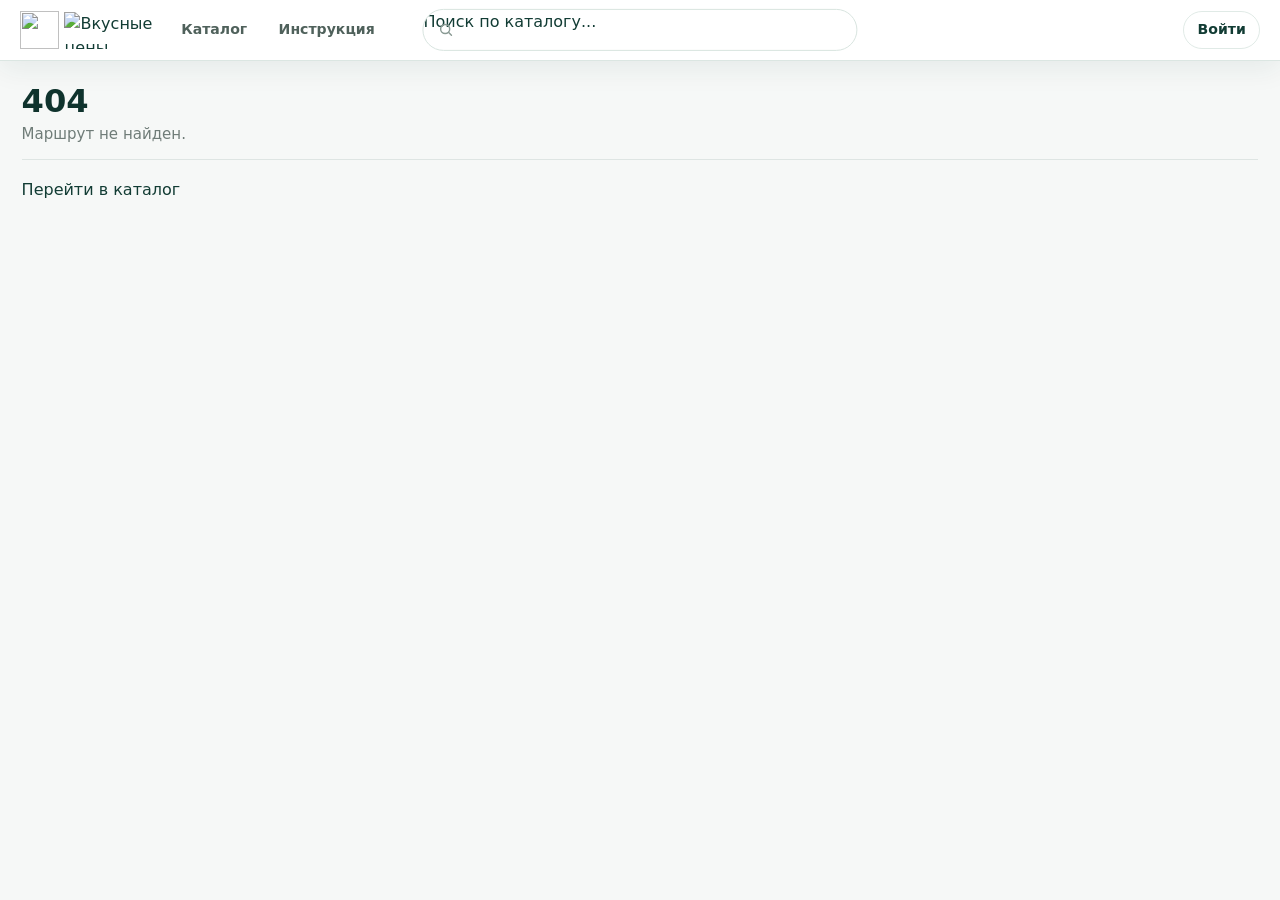
==== webshop/index.html @ fa5ad72b "Serve Vkusnye Ceny as separate webshop" ====
<!doctype html>
<html lang="ru">
  <head>
    <meta charset="UTF-8" />
    <meta
      name="viewport"
      content="width=device-width, initial-scale=1.0, viewport-fit=cover"
    />
    <meta
      name="theme-color"
      content="#FFFFFF"
    />
    <meta
      name="color-scheme"
      content="light"
    />
    <meta
      name="apple-mobile-web-app-capable"
      content="yes"
    />
    <meta
      name="mobile-web-app-capable"
      content="yes"
    />
    <meta
      name="apple-mobile-web-app-status-bar-style"
      content="default"
    />
    <style>
      html[data-route='catalog'],
      html[data-route='catalog'] body,
      html[data-route='catalog'] #root {
        background: #ffffff;
        background-color: #ffffff;
        color-scheme: light;
      }
    </style>
    <script>
      if (window.location.pathname.replace(/\/+$/, '').endsWith('/catalog')) {
        document.documentElement.dataset.route = 'catalog';
        document.documentElement.classList.add('route-catalog');
      }
    </script>
    <link
      href="/webshop/brand/favicon.png"
      rel="icon"
      type="image/png"
    />
    <title>Вкусные цены</title>
    <script type="module" crossorigin src="/webshop/assets/index-c63233ff.js"></script>
    <link rel="modulepreload" crossorigin href="/webshop/assets/vendor-react-abc83e78.js">
    <link rel="modulepreload" crossorigin href="/webshop/assets/vendor-2ecdca4b.js">
    <link rel="modulepreload" crossorigin href="/webshop/assets/vendor-query-b27e98e7.js">
    <link rel="modulepreload" crossorigin href="/webshop/assets/vendor-router-e2eee858.js">
    <link rel="stylesheet" href="/webshop/assets/index-391479b5.css">
  </head>
  <body>
    <script>
      if (window.location.pathname.replace(/\/+$/, '').endsWith('/catalog')) {
        document.body.classList.add('route-catalog');
      }
    </script>
    <div id="root"></div>
    
  </body>
</html>
---- webshop/assets/index-391479b5.css ----
:root{--brand-logo: #08b6aa;--brand-logo-dark: #006f68;--brand-logo-darker: #005c56;--surface-page: #f3f6f3;--surface-card: rgba(255, 255, 255, .96);--surface-soft: #f8faf7;--surface-tint: #edf5f1;--surface-strong: #e7eee9;--line: #d4ded7;--line-strong: #bfcdc5;--text: #24312d;--text-strong: #142520;--text-muted: #63726d;--accent: #275246;--accent-strong: #183a32;--accent-soft: #dcebe5;--accent-warm: #a86c2e;--danger: #a33a32;--success: #24734e;--radius-sm: 8px;--radius-md: 10px;--radius-lg: 14px;--radius-xl: 18px;--radius-pill: 999px;--shadow-soft: 0 18px 42px rgba(26, 45, 39, .08);--shadow-card: 0 10px 26px rgba(26, 45, 39, .07);--shadow-quiet: 0 1px 2px rgba(26, 45, 39, .06);color-scheme:light;color:var(--text);background:var(--surface-page);font-family:IBM Plex Sans,Segoe UI,sans-serif;line-height:1.55}*{box-sizing:border-box}body{background:#e9e7e7;color:var(--text);margin:0;min-height:100vh;overflow-x:hidden;text-rendering:optimizeLegibility}#root{min-height:100vh;max-width:100%;width:100%}a{color:inherit;text-decoration:none}h1,h2,h3{color:var(--text-strong);letter-spacing:0;line-height:1.15}h1{font-size:clamp(1.7rem,1.25rem + 1.2vw,2.35rem)}h2{font-size:clamp(1.25rem,1.05rem + .65vw,1.7rem)}h3{font-size:1.05rem}button{align-items:center;background:var(--accent);border:1px solid transparent;border-radius:var(--radius-md);box-shadow:0 12px 24px #27524629;color:#fff;cursor:pointer;display:inline-flex;font-weight:600;gap:.45rem;justify-content:center;line-height:1.1;min-height:2.85rem;padding:.72rem 1rem;transition:background-color .18s ease,border-color .18s ease,box-shadow .18s ease,opacity .18s ease,transform .18s ease}button:not(:disabled):hover{box-shadow:0 16px 34px #27524633;transform:translateY(-1px)}button:not(:disabled):active{box-shadow:0 9px 18px #27524629;transform:translateY(0)}.category-chip,.cart-quantity-control__buttons button,.cart-quantity-control__remove,.cart-drawer__close,.catalog-toast__action{box-shadow:none}.category-chip:not(:disabled):hover,.cart-quantity-control__buttons button:not(:disabled):hover,.cart-quantity-control__remove:not(:disabled):hover,.cart-drawer__close:not(:disabled):hover,.catalog-toast__action:not(:disabled):hover{box-shadow:none;transform:none}button:disabled,input:disabled,select:disabled,textarea:disabled{cursor:not-allowed}::selection{background:rgba(168,108,46,.24)}.app-shell{min-height:100vh;min-width:0;overflow-x:clip}.app-shell__header{--app-shell-header-inline-padding: 1.15rem;-webkit-backdrop-filter:blur(16px);backdrop-filter:blur(16px);background:rgba(255,255,255,.96);border-bottom:1px solid var(--line);box-shadow:0 8px 24px #182a2514;padding:.62rem var(--app-shell-header-inline-padding);position:sticky;top:0;z-index:20}.app-shell__header-inner{align-items:center;display:grid;gap:.85rem;grid-template-columns:max-content max-content minmax(14rem,1fr) max-content;margin:0;max-width:none;min-height:2.95rem;min-width:0;position:relative;width:100%}.app-shell__brand{align-items:center;color:inherit;cursor:pointer;display:inline-flex;gap:.36rem;grid-column:1;height:100%;justify-self:start;min-width:0;position:relative;text-decoration:none;z-index:5}.app-shell__brand:hover{color:inherit}.app-shell__brand:focus-visible{border-radius:var(--radius-md);outline:3px solid rgba(8,182,170,.25);outline-offset:.18rem}.app-shell__logo{display:block;flex:0 0 auto;height:2.62rem;object-fit:contain;width:2.62rem}.app-shell__wordmark{display:block;flex:0 1 auto;height:clamp(2.1rem,1.62rem + .8vw,2.55rem);max-width:min(15rem,36vw);object-fit:contain;object-position:left center;width:auto}.app-shell__wordmark--dark{display:none}.app-shell__subtitle{color:#62716c;display:none;font-size:.72rem;font-weight:750;line-height:1;white-space:nowrap}.app-shell--login .app-shell__subtitle{display:block}.app-shell--login .app-shell__header{background:rgba(252,254,252,.96);box-shadow:0 6px 18px #182a250f}.app-shell--login .app-shell__content{padding:0}.app-shell--login .app-shell__session{background:transparent;border:0;padding:0}.app-shell__meta,.app-shell__nav,.app-shell__session,.page-scaffold__actions,.stack{display:flex;flex-wrap:wrap;gap:.75rem}.app-shell__content{margin:0 auto;max-width:none;min-width:0;padding:.85rem;width:100%}button{min-height:2.42rem;padding:.52rem .78rem}button:not(:disabled):hover{box-shadow:0 8px 18px #27524621;transform:none}input:not([type=checkbox]):not([type=radio]):not([type=file]):not([type=range]),select,textarea{border-radius:var(--radius-sm);padding:.56rem .72rem}.page-scaffold{gap:.65rem}.page-scaffold__header{align-items:center;gap:.45rem .75rem;padding-bottom:.48rem}.page-scaffold__header>div,.instruction-section__header{gap:.12rem}.page-scaffold__header p{font-size:.88rem;line-height:1.35;max-width:62ch}.page-scaffold__body,.admin-grid,.admin-detail-grid,.instruction-page,.instruction-page--operational,.instruction-grid,.instruction-section{gap:.58rem}.state-block,.admin-inline-alert,.order-inline-notice{border-radius:var(--radius-md);gap:.26rem;padding:.48rem .58rem}.admin-modal-backdrop{padding:.78rem}.admin-modal{width:min(1040px,100%)}.admin-modal--client{width:min(1080px,100%)}.admin-panel,.admin-detail-card,.admin-placeholder-card,.admin-subcard,.admin-item-preview__card,.instruction-hero,.instruction-card,.instruction-note,.cart-import-panel,.cart-import-panel__template-meta,.cart-import-report{border-radius:var(--radius-lg);gap:.46rem;padding:.58rem .64rem}.admin-panel,.admin-card,.admin-detail-card,.admin-subcard,.admin-placeholder-card,.admin-item-preview__card,.cart-line-item,.cart-import-panel{box-shadow:0 6px 18px #1a2d270b}.admin-panel__header,.admin-card__header,.admin-card__footer,.order-excel-panel__header,.order-excel-panel__actions,.cart-import-panel__header{align-items:center;gap:.36rem .58rem}.admin-panel__header{padding-bottom:.38rem}.admin-card__footer{padding-top:.38rem}.admin-panel__header>div,.admin-card__header>div{gap:.08rem}.admin-panel__header strong,.admin-card__header strong,.admin-detail-card>strong,.admin-subcard>strong,.admin-placeholder-card>strong,.cart-import-panel__header strong,.instruction-card strong,.instruction-note strong{font-size:.9rem}.admin-panel__header p,.admin-muted,.admin-card__header p,.admin-placeholder-card p,.cart-import-panel__header p,.instruction-hero p,.instruction-card p,.instruction-note p{font-size:.84rem;line-height:1.32}.admin-list,.admin-item-preview,.orders-list,.order-items__list,.cart-import-report__entries{gap:.42rem}.admin-card{border-radius:12px;gap:.42rem;padding:.52rem .58rem}.admin-card__meta,.admin-chip-list,.admin-file-picker__meta,.admin-action-row,.instruction-editor__actions,.cart-import-panel__actions,.cart-import-panel__selected-file-row{gap:.3rem .42rem}.admin-card__meta>span:not(.admin-chip):not(.admin-status-badge):not(.client-card__fact),.admin-file-picker__meta>span:not(.admin-chip):not(.admin-status-badge),.admin-chip,.admin-status-badge,.cart-import-report__summary span,.cart-import-report__reasons span{border-radius:10px;font-size:.74rem;padding:.13rem .38rem}.admin-panel__subsection{gap:.42rem;padding-top:.46rem}.client-pricing-editor,.client-pricing-editor__note,.admin-file-picker,.admin-exchange-rate-form,.admin-activation-box,.admin-confirm-box{border-radius:var(--radius-md);gap:.42rem;padding:.54rem}.admin-exchange-rate-form{align-items:end;display:grid;grid-template-columns:minmax(180px,260px) auto}.admin-settings-row{align-items:stretch;display:grid;gap:.55rem;grid-template-columns:max-content max-content;max-width:100%;width:max-content}.admin-panel--compact-setting{align-content:start;display:grid;gap:.48rem;grid-template-rows:auto 1fr;min-height:6.15rem;padding:.62rem .72rem}.admin-panel--exchange-rate{width:min(100%,21.6rem)}.admin-panel--stock-visibility{justify-self:start;width:max-content}.admin-compact-setting__title{color:#142740;font-size:.96rem;font-weight:800;line-height:1.2}.admin-exchange-rate-form--compact{align-items:center;align-self:center;display:grid;grid-template-columns:repeat(2,minmax(0,1fr));padding:0;width:100%}.admin-exchange-rate-form--compact button{padding-inline:.64rem;width:100%}.admin-exchange-rate-form--compact input{grid-column:1 / -1;height:2.42rem;min-height:2.42rem;padding-block:.42rem}.admin-panel--catalog-versions{gap:.52rem}.catalog-version-list{background:#ffffff;border:1px solid rgba(191,205,197,.82);border-radius:10px;box-shadow:0 8px 24px #192b260f;display:grid;gap:0;max-width:100%;overflow:hidden;width:100%}.catalog-version-row{align-items:center;background:#ffffff;border:0;border-bottom:1px solid rgba(191,205,197,.58);border-radius:0;box-shadow:none;color:var(--text);display:grid;gap:.58rem;grid-template-columns:minmax(0,1fr) minmax(0,1fr);justify-content:stretch;min-height:2.9rem;padding:.34rem .72rem;text-align:left;transition:background-color .14s ease,box-shadow .14s ease;width:100%}.catalog-version-list>.catalog-version-row:last-child{border-bottom:0}.catalog-version-row:hover,.catalog-version-row:focus-visible{background:linear-gradient(90deg,rgba(8,182,170,.12),rgba(8,182,170,.035)),#ffffff;color:var(--text);box-shadow:inset 4px 0 0 var(--brand-logo-dark),inset 0 1px #087e7738,inset 0 -1px #087e7733;transform:none}.catalog-version-row--selected{background:linear-gradient(90deg,rgba(8,182,170,.12),rgba(8,182,170,.04)),#ffffff;box-shadow:inset 4px 0 0 var(--success);color:var(--text)}.catalog-version-row--selected:hover,.catalog-version-row--selected:focus-visible{box-shadow:inset 4px 0 0 var(--success),inset 0 1px #24734e3d,inset 0 -1px #24734e38}.catalog-version-row:disabled{cursor:default;opacity:.72}.catalog-version-row__cell{display:grid;gap:.08rem;min-width:0}.catalog-version-row__label{color:var(--muted);font-size:.72rem;font-weight:800;letter-spacing:.02em;line-height:1.1;text-transform:uppercase}.catalog-version-row__value{color:var(--text);font-size:.98rem;font-weight:800;line-height:1.18;min-width:0;overflow:hidden;text-overflow:ellipsis;white-space:nowrap}.admin-exchange-rate-form--compact button:last-child{background:#eef3fb;border-color:#d7e2f0;box-shadow:none;color:#173c6b}.admin-exchange-rate-form__field{display:grid;gap:.18rem}.admin-exchange-rate-form__field span{color:var(--muted);font-size:.74rem;font-weight:800;letter-spacing:.04em;text-transform:uppercase}.client-profile-grid{gap:.34rem;grid-template-columns:repeat(auto-fit,minmax(170px,1fr))}.client-card__fact{border-radius:9px;gap:.04rem;min-height:2.35rem;padding:.38rem .48rem}.client-card__fact-value{font-size:.88rem;line-height:1.24}.client-summary-card__topline{gap:.34rem;min-height:2.36rem;padding:.34rem .46rem}.admin-file-picker__input,.admin-select{border-radius:var(--radius-sm);min-height:2.22rem;padding:.44rem .58rem}.admin-json-block,.instruction-editor__textarea{border-radius:var(--radius-md);padding:.58rem}.admin-detail-card>.stack,.admin-subcard>.stack,.admin-placeholder-card>.stack{gap:.26rem}.admin-detail-card>.stack p,.admin-subcard>.stack p,.admin-placeholder-card>.stack p{border-radius:9px;font-size:.84rem;padding:.3rem .42rem}.order-items--admin .order-items__header{border-radius:var(--radius-md);padding:.5rem .62rem}.catalog-layout,.catalog-main,.product-grid-wrapper,.product-grid{gap:.42rem}.category-filters{padding:.32rem .54rem}.category-filters__body{gap:.34rem}.category-chip{min-height:1.95rem;padding:.24rem .58rem}.cart-drawer{gap:.36rem;padding:.48rem .58rem}.cart-drawer__header{padding-bottom:.34rem}.cart-drawer__body{align-content:start;gap:.36rem;grid-auto-rows:max-content}.cart-drawer__meta{gap:.22rem}.cart-drawer__meta span{border-radius:9px;font-size:.76rem;padding:.12rem .36rem}.cart-drawer__items{gap:.34rem}.cart-line-item{border-radius:12px;gap:.38rem;padding:.34rem .42rem}.cart-line-item__main h3{font-size:.86rem}.cart-line-item__topline,.cart-line-item__attributes,.cart-line-item__pricing{font-size:.78rem}.cart-drawer__footer{align-items:center;gap:.36rem .62rem;padding-top:.42rem}.cart-drawer__footer-actions{gap:.34rem;grid-template-columns:repeat(2,minmax(0,1fr));min-width:min(100%,28rem)}.cart-drawer__clear-button,.cart-drawer__checkout>button,.cart-drawer__clear-confirm-button,.cart-drawer__checkout-confirm-button{min-height:2.34rem}@media (max-width: 760px){.cart-drawer__footer-actions{grid-template-columns:minmax(0,1fr)}.admin-import-quickbar,.admin-import-quickbar__actions{align-items:stretch;width:100%}.admin-import-quickbar__actions button,.admin-import-quickbar__date{width:100%}.admin-import-quickbar__date{justify-items:start}.admin-panel,.admin-detail-card,.admin-placeholder-card,.admin-subcard,.admin-item-preview__card,.cart-import-panel{padding:.52rem}}.app-shell__nav{align-items:center;align-self:center;flex:0 0 auto;flex-wrap:nowrap;grid-column:2;justify-content:flex-start;justify-self:start;min-width:max-content;overflow:visible;padding-bottom:0;width:max-content}.app-shell__session{align-items:center;align-self:center;background:transparent;border:0;border-radius:0;flex-wrap:nowrap;gap:.42rem;grid-column:4;justify-content:flex-end;justify-self:end;max-width:100%;padding:0;width:fit-content}.app-shell__login{align-items:center;background:rgba(255,255,255,.84);border:1px solid var(--line);border-radius:var(--radius-md);color:var(--brand-logo);display:inline-flex;font-size:.86rem;font-weight:800;justify-content:center;min-height:2rem;padding:.34rem .72rem;text-transform:none}.app-shell__session>button,.app-shell__session .nav-link{flex-shrink:0}.app-shell__session .nav-link{background:rgba(255,255,255,.84);border-color:var(--line)}.app-shell__session>button{background:var(--surface-tint);border-color:var(--line);box-shadow:none;color:var(--accent-strong);min-height:2rem;padding:.38rem .68rem}.app-shell__catalog-search-slot{grid-column:1 / -1;left:calc(50vw - var(--app-shell-header-inline-padding, 0px));pointer-events:none;position:absolute;top:50%;transform:translate(-50%,-50%);width:clamp(23rem,34vw,33rem);z-index:2}.app-shell__catalog-search-slot:empty{display:none}.app-shell__catalog-search-slot .catalog-toolbar__search{grid-column:auto;left:auto;pointer-events:auto;position:static;top:auto;transform:none;width:100%;z-index:auto}.app-shell__session>button svg{fill:none;height:1.15rem;stroke:currentColor;stroke-linecap:round;stroke-linejoin:round;stroke-width:2;width:1.15rem}.app-shell__session>button:not(:disabled):hover{background:#ffffff;border-color:var(--line-strong);box-shadow:var(--shadow-card)}.app-shell__session>button:not(:disabled):active{background:var(--surface-strong)}.theme-toggle{align-items:center;background:#1f2529!important;border:1px solid rgba(20,37,32,.18)!important;border-radius:var(--radius-pill)!important;box-shadow:inset 0 1px 4px #0003,0 6px 16px #182a251f!important;color:#fff!important;display:inline-grid!important;gap:.34rem!important;grid-template-columns:1.2rem auto!important;min-height:2rem!important;padding:.25rem .62rem!important}.theme-toggle svg{height:1rem!important;width:1rem!important}.theme-toggle span{font-size:.76rem;font-weight:800;line-height:1}.theme-toggle--dark{background:linear-gradient(135deg,#211d34,#433176)!important;border-color:#8364da6b!important}.theme-toggle:not(:disabled):hover{box-shadow:inset 0 1px 5px #00000038,0 8px 20px #182a2529!important}.nav-link{background:transparent;border:1px solid transparent;border-radius:var(--radius-md);color:#4d5e58;font-size:.88rem;font-weight:700;min-height:2rem;padding:.34rem .72rem;transition:background-color .18s ease,box-shadow .18s ease,border-color .18s ease,color .18s ease;white-space:nowrap}.nav-link:hover{background:rgba(255,255,255,.72);border-color:#bfcdc5c7;color:var(--accent-strong)}.nav-link:active{background:var(--surface-strong)}.nav-link--active{background:#ffffff;border-color:#bfcdc5e6;box-shadow:0 1px 5px #2236301f;color:var(--accent-strong)}.app-shell__session .nav-link--active{background:#ffffff;border-color:#bfcdc5e6;box-shadow:0 1px 5px #2236301f}.admin-nav-menu{flex:0 0 auto;position:relative}.admin-nav-menu__trigger{align-items:center;background:transparent;border:1px solid transparent;border-radius:var(--radius-md);box-shadow:none;color:#4d5e58;cursor:pointer;display:inline-flex;font-size:.88rem;font-weight:700;justify-content:center;list-style:none;min-height:2rem;padding:.34rem .72rem;transition:background-color .18s ease,border-color .18s ease,color .18s ease;white-space:nowrap}.admin-nav-menu__trigger:after{content:"⌄";display:inline-block;font-size:.8em;margin-left:.35rem;transform:translateY(-.03rem)}.admin-nav-menu--open .admin-nav-menu__trigger,.admin-nav-menu:has(.nav-link--active) .admin-nav-menu__trigger,.admin-nav-menu__trigger:not(:disabled):hover{background:#ffffff;border-color:#bfcdc5e6;box-shadow:0 1px 5px #2236301f;color:var(--accent-strong);transform:none}.admin-nav-menu--open .admin-nav-menu__trigger:after{transform:rotate(180deg) translateY(.04rem)}.admin-nav-menu__list{background:rgba(255,255,255,.98);border:1px solid var(--line);border-radius:var(--radius-lg);box-shadow:0 18px 38px #182a2524;display:grid;gap:.28rem;min-width:14.5rem;padding:.45rem;position:absolute;left:50%;right:auto;top:calc(100% + .45rem);transform:translate(-50%);z-index:35}.admin-nav-menu__list .nav-link{border-radius:var(--radius-md);justify-content:flex-start;padding:.42rem .58rem}.page-scaffold{background:transparent;border:0;border-radius:0;box-shadow:none;display:grid;gap:1rem;padding:0}.page-scaffold__header{align-items:start;border-bottom:1px solid rgba(191,205,197,.72);display:flex;flex-wrap:wrap;gap:.75rem 1rem;justify-content:space-between;padding-bottom:.75rem}.page-scaffold__header>div{display:grid;gap:.25rem}.page-scaffold__header h1{margin:0}.page-scaffold__header p{color:var(--text-muted);font-size:.94rem;line-height:1.45;margin:0;max-width:70ch}.page-scaffold__body,.stack{flex-direction:column}.page-scaffold__body{display:grid;gap:.85rem}.state-block{background:linear-gradient(180deg,rgba(255,255,255,.94),rgba(248,250,247,.96));border:1px dashed var(--line-strong);border-radius:var(--radius-lg);display:grid;gap:.45rem;padding:.78rem .85rem}.route-loading-state{color:var(--text-muted);font-weight:800;padding:1.2rem}.state-block strong{color:var(--text-strong);font-size:1rem}.state-block p,.stack p{margin:0}.state-block__action{padding-top:.1rem}.error-text{color:#b42318;margin:0}.login-page{isolation:isolate;align-items:center;background:#eef3f0;color:#111816;display:grid;gap:clamp(1.25rem,3.4vw,3.25rem);grid-template-areas:"info card" "contact card";grid-template-columns:minmax(18rem,1fr) minmax(20rem,27rem);grid-template-rows:minmax(0,auto) auto;min-height:calc(100vh - var(--app-header-sticky-offset, 4.25rem) - 1.7rem);overflow:hidden;padding:clamp(1.45rem,5vw,4.6rem) clamp(1rem,5vw,5.25rem);position:relative}.login-page:before,.login-page:after{bottom:0;content:"";pointer-events:none;position:absolute;right:0;top:0;width:min(42vw,42rem);z-index:-2}.login-page:before{background:url(/webshop/brand/login-background.jpg) left center / 118% auto no-repeat;filter:saturate(.72)}.login-page:after{background:rgba(245,249,246,.8);border-left:1px solid rgba(191,205,197,.58);z-index:-1}.login-page__info{grid-area:info;display:grid;gap:.95rem;justify-items:start;max-width:min(100%,40rem)}.login-page__eyebrow{color:var(--brand-logo-darker);font-size:.82rem;font-weight:800;letter-spacing:.04em;margin:0 0 0 .42rem;text-transform:uppercase}.login-page__info h1{color:#111816;font-size:clamp(2.25rem,4.8vw,4.4rem);font-weight:850;letter-spacing:0;line-height:1.02;margin:0;max-width:100%;overflow-wrap:break-word;text-wrap:balance}.login-page__info h1 span{color:var(--brand-logo-dark)}.login-page__lead{color:#53625d;font-size:clamp(.98rem,1.3vw,1.12rem);line-height:1.62;margin:0;max-width:37rem}.login-page__badges{display:grid;gap:.45rem;justify-items:start;margin-top:.15rem}.login-page__badges span{background:rgba(255,255,255,.76);border:1px solid rgba(191,205,197,.86);border-radius:10px;color:#30433d;font-size:.82rem;font-weight:750;padding:.36rem .58rem}.login-page__contact{grid-area:contact;align-items:center;justify-self:start;background:rgba(255,255,255,.86);border:1px solid rgba(191,205,197,.92);border-radius:12px;box-shadow:0 14px 32px #182a2513;color:var(--text-strong);display:flex;flex-wrap:wrap;gap:.7rem 1.05rem;justify-content:flex-start;max-width:max-content;padding:.78rem .86rem}.login-page__contact>div{display:grid;gap:.18rem}.login-page__contact strong{color:#53625d;font-size:.82rem;font-weight:750}.login-page__phone{color:var(--text-strong);font-size:1rem;font-weight:800;letter-spacing:0;text-decoration:none}.login-page__phone:hover{color:var(--text-strong)}.login-page__telegram{align-items:center;background:var(--brand-logo-dark);border:1px solid var(--brand-logo-dark);border-radius:10px;color:#fff;display:inline-flex;font-size:.86rem;font-weight:800;justify-content:center;min-height:2.34rem;padding:.44rem .72rem;text-decoration:none}.login-page__telegram:hover{background:var(--brand-logo-darker);border-color:var(--brand-logo-darker);color:#fff}.login-page__card{grid-area:card;align-self:center;background:rgba(255,255,255,.97);border:1px solid rgba(191,205,197,.95);border-radius:14px;box-shadow:0 22px 48px #182a2521;display:grid;overflow:hidden;width:min(100%,27rem)}.login-page__card-header{align-items:center;border-bottom:1px solid rgba(191,205,197,.72);display:flex;gap:.58rem;padding:1.02rem 1.18rem}.login-page__lock-icon{align-items:center;background:#e8f5f1;border:1px solid rgba(191,205,197,.95);border-radius:10px;color:var(--brand-logo-dark);display:inline-flex;flex:0 0 auto;height:2.18rem;justify-content:center;width:2.18rem}.login-page__lock-icon svg{fill:none;height:1rem;stroke:currentColor;stroke-linecap:round;stroke-linejoin:round;stroke-width:2;width:1rem}.login-page__card-header p,.login-page__card-header h2{margin:0}.login-page__card-header p{color:var(--text-muted);font-size:.78rem;font-weight:600;line-height:1.16}.login-page__card-header h2{color:var(--text-strong);font-size:1.24rem;line-height:1;margin-bottom:.18rem}.login-page__form{display:grid;gap:.86rem;padding:1.24rem}.login-page__field{display:grid;gap:.35rem}.login-page__field span{color:var(--text-strong);font-size:.88rem;font-weight:750}.login-page__field input{border-radius:10px;min-height:3rem}.login-page__submit{background:var(--brand-logo-dark);border-color:var(--brand-logo-dark);box-shadow:none;color:#fff;font-weight:850;min-height:3rem;margin-top:.2rem;width:100%}.login-page__submit:not(:disabled):hover{background:var(--brand-logo-darker);border-color:var(--brand-logo-darker)}.login-page__form-note{color:#687773;font-size:.82rem;line-height:1.45;margin:.1rem 0 0}input:not([type=checkbox]):not([type=radio]):not([type=file]):not([type=range]),select,textarea{background:white;border:1px solid var(--line-strong);border-radius:var(--radius-md);color:var(--text-strong);padding:.78rem .95rem;transition:border-color .18s ease,box-shadow .18s ease,background-color .18s ease}input:not([type=checkbox]):not([type=radio]):not([type=file]):not([type=range]):disabled,select:disabled,textarea:disabled{background:#eef2ee;border-color:#d8e0da;color:#7a8782}textarea{min-height:8rem;resize:vertical}a:focus-visible,button:focus-visible,input:focus-visible,select:focus-visible,textarea:focus-visible{outline:3px solid rgba(168,108,46,.44);outline-offset:3px}button:disabled{box-shadow:none;cursor:not-allowed;filter:saturate(.75);opacity:.58}input:not([type=checkbox]):not([type=radio]):not([type=file]):not([type=range]):hover,select:hover,textarea:hover{border-color:#aebeb5}input:not([type=checkbox]):not([type=radio]):not([type=file]):not([type=range]):focus-visible,select:focus-visible,textarea:focus-visible{border-color:var(--accent-warm);box-shadow:0 0 0 3px #a86c2e29}.catalog-page{gap:.35rem;min-width:0}.catalog-control-panel{align-items:center;-webkit-backdrop-filter:blur(16px);backdrop-filter:blur(16px);background:linear-gradient(135deg,rgba(255,255,255,.96),rgba(247,251,248,.94)),linear-gradient(90deg,rgba(39,82,70,.06),rgba(168,108,46,.05));border:1px solid rgba(191,205,197,.9);border-radius:0 0 var(--radius-lg) var(--radius-lg);box-shadow:0 14px 34px #1f373021;display:grid;gap:.22rem .5rem;grid-template-columns:minmax(0,1fr);margin-top:0;max-width:100%;min-width:0;padding:.28rem .56rem;position:sticky;top:var(--app-header-sticky-offset, 4.25rem);z-index:19}.delivery-banner{align-items:center;background:transparent;border:0;border-radius:0;box-shadow:none;display:flex;flex:0 1 auto;gap:.4rem;justify-content:flex-start;margin-left:auto;min-width:0;max-width:min(100%,34rem);overflow:hidden;padding:0}.delivery-banner__eyebrow{align-items:center;color:var(--accent-strong);display:inline-flex;flex:0 0 auto;font-size:clamp(.92rem,.86rem + .16vw,1.02rem);font-weight:800;letter-spacing:.02em;line-height:1.1;margin:0}.delivery-banner__date{color:var(--brand-logo);font-size:clamp(.92rem,.86rem + .16vw,1.02rem);font-weight:800;line-height:1.1;min-width:0;overflow:hidden;text-overflow:ellipsis;white-space:nowrap}.delivery-banner__meta{color:var(--text-muted);display:flex;flex-wrap:wrap;gap:.3rem;grid-area:meta;justify-content:flex-end;margin:0}.delivery-banner__meta span{background:rgba(255,255,255,.7);border:1px solid rgba(165,179,199,.4);border-radius:var(--radius-md);padding:.18rem .48rem;white-space:nowrap}.catalog-toolbar{align-items:center;background:transparent;border:0;border-radius:0;box-shadow:none;display:grid;gap:.2rem .5rem;grid-template-columns:minmax(0,1fr) auto minmax(0,1fr);max-width:100%;min-width:0;padding:0}.catalog-toolbar__search{align-items:center;display:grid;gap:.42rem;grid-column:1 / -1;grid-template-columns:minmax(14rem,1fr) auto;justify-self:center;left:50%;min-height:2.85rem;min-width:0;position:fixed;top:.58rem;transform:translate(-50%);width:clamp(23rem,34vw,33rem);z-index:45}.catalog-toolbar__search-box{background:#ffffff;border:1px solid var(--line-strong);border-radius:var(--radius-md);display:block;height:2.85rem;min-width:0;overflow:hidden;position:relative}.catalog-toolbar__search-box:focus-within{border-color:var(--accent-warm);box-shadow:0 0 0 3px #a86c2e29}.catalog-toolbar__search-icon{align-items:center;color:var(--text-muted);display:inline-flex;height:1.38rem;justify-content:center;left:.92rem;pointer-events:none;position:absolute;top:50%;transform:translateY(-50%);width:1.38rem;z-index:1}.catalog-toolbar__search-icon svg{fill:none;height:1.26rem;stroke:currentColor;stroke-linecap:round;stroke-linejoin:round;stroke-width:2.15;width:1.26rem}.catalog-toolbar__submit{background:#8d9a96;border-color:#8d9a96;border-radius:var(--radius-md);box-shadow:none;color:#fff;flex:0 0 auto;font-size:.82rem;height:2.85rem;min-height:2.85rem;min-width:4.9rem;padding:.38rem .72rem}.catalog-toolbar__submit:disabled{opacity:.5}.catalog-toolbar__submit:not(:disabled):hover{background:#7b8985;border-color:#7b8985;box-shadow:none;transform:none}.catalog-toolbar__actions{grid-column:1 / -1;grid-row:1;justify-self:stretch;min-width:0}.catalog-toolbar__side{align-items:center;display:grid;gap:.5rem;grid-template-columns:minmax(0,1fr) auto;justify-content:stretch;min-width:0}.catalog-toolbar__view-and-date{align-items:center;display:flex;flex-wrap:wrap;gap:.52rem;min-width:0}.catalog-toolbar__switches{align-items:center;display:inline-flex;flex:0 0 auto;flex-wrap:wrap;gap:.34rem}.catalog-view-toggle{align-items:center;background:#eef4f0;border:1px solid rgba(191,205,197,.9);border-radius:12px;display:inline-flex;flex:0 0 auto;gap:.14rem;padding:.16rem}.catalog-theme-toggle{background:#f3f7f4}.catalog-view-toggle__option{background:transparent;border:0;border-radius:10px;box-shadow:none;color:#52655f;font-size:.78rem;font-weight:800;min-height:2rem;min-width:0;padding:.34rem .62rem}.catalog-view-toggle__option:hover,.catalog-view-toggle__option:focus-visible{background:rgba(255,255,255,.72);box-shadow:none;color:var(--accent-strong);transform:none}.catalog-view-toggle__option--active,.catalog-view-toggle__option--active:hover,.catalog-view-toggle__option--active:focus-visible{background:#ffffff;color:var(--accent-strong);box-shadow:0 1px 5px #2236301f}.catalog-toolbar__meta{align-items:start;color:var(--text-muted);display:grid;gap:.26rem;grid-column:2 / 3;grid-row:1;justify-content:center;justify-items:center;justify-self:center;min-width:0;pointer-events:none;position:relative;z-index:1}.catalog-toolbar__search input{-webkit-appearance:none;-moz-appearance:none;appearance:none;background:transparent!important;border:0!important;border-radius:0;box-sizing:border-box;box-shadow:none!important;height:100%;min-height:0;padding:.35rem 2.35rem .35rem 3.85rem!important;width:100%}.catalog-toolbar__search input::-webkit-search-decoration{-webkit-appearance:none;-moz-appearance:none;appearance:none}.catalog-toolbar__search input:focus-visible{border-color:transparent;box-shadow:none;outline:0}.catalog-toolbar__meta>span{background:rgba(255,255,255,.82);border:1px solid rgba(165,179,199,.5);border-radius:var(--radius-md);color:var(--text-muted);pointer-events:auto;padding:.14rem .45rem;white-space:nowrap}.catalog-toast{align-items:center;border-radius:14px;box-shadow:0 18px 40px #1118272e;color:#fff;display:flex;gap:.75rem;max-width:min(calc(100vw - 2rem),460px);min-width:0;opacity:0;padding:.85rem 1rem;position:fixed;bottom:max(1rem,env(safe-area-inset-bottom));right:max(1rem,env(safe-area-inset-right));transform:translateY(.7rem) scale(.98);transition:opacity .16s ease-out,transform .16s ease-out;z-index:1200}.catalog-toast--visible{opacity:1;transform:translateY(0) scale(1)}.catalog-toast>span{min-width:0;overflow-wrap:anywhere}.toast-stack,.admin-toast-stack{display:grid;gap:.65rem;max-width:min(calc(100vw - 2rem),460px);pointer-events:none;position:fixed;bottom:max(1rem,env(safe-area-inset-bottom));right:max(1rem,env(safe-area-inset-right));z-index:1200}.toast-stack .catalog-toast,.admin-toast-stack .catalog-toast{max-width:none;pointer-events:auto;position:static;bottom:auto;right:auto;width:100%}.catalog-toast__action{background:rgba(255,255,255,.18);border:1px solid rgba(255,255,255,.28);color:#fff;flex-shrink:0;padding:.45rem .7rem}.catalog-toast--error{background:#a61b1b}.catalog-toast--info{background:#225d6b}.catalog-toast--success{background:#165d3d}.orders-page{gap:1rem}.orders-page__actions{align-items:center;display:flex;flex-wrap:wrap;gap:.75rem}.orders-page__count{color:var(--text-muted);font-size:.92rem}.orders-delivery-export{align-items:center;display:inline-flex;gap:.45rem}.orders-delivery-export select{background:#ffffff;border:1px solid var(--line);border-radius:10px;color:var(--accent-strong);font:inherit;font-size:.9rem;font-weight:700;min-height:2.34rem;min-width:15rem;padding:.38rem .72rem}.orders-delivery-export select:focus-visible{border-color:var(--accent);box-shadow:0 0 0 3px #00776b24;outline:none}.orders-delivery-export__button:disabled,.orders-delivery-export select:disabled{cursor:not-allowed;opacity:.62}.orders-back-link{align-items:center;background:var(--surface-tint);border:1px solid var(--line);border-radius:var(--radius-pill);color:var(--accent-strong);display:inline-flex;font-weight:600;gap:.4rem;padding:.45rem .85rem;transition:background-color .18s ease,border-color .18s ease,color .18s ease}.orders-back-link:hover{background:#ffffff;border-color:var(--line-strong);color:var(--accent-strong)}.orders-back-link:active{background:var(--surface-strong)}.orders-catalog-close__button{background:rgba(255,247,247,.92);border-color:#e28b8b94;color:#9b1c1c}.orders-catalog-close__button:hover{background:#fff2f2;border-color:#c93a3a8a;color:#8c2020}.orders-catalog-close__button:disabled{cursor:not-allowed;opacity:.56}.orders-print-all__button,.admin-order-row__print--plain{background:rgba(234,245,241,.92);border-color:#0085733d;color:var(--accent-strong)}.orders-print-all__button--plain,.admin-order-row__print--plain{background:#ffffff}.orders-print-all__button:not(:disabled):hover,.orders-print-all__button:not(:disabled):focus-visible,.admin-order-row__print--plain:not(:disabled):hover,.admin-order-row__print--plain:not(:disabled):focus-visible{background:#f3fbf8;border-color:#00857361;color:var(--accent-strong)}.orders-list,.order-items__list{display:grid;gap:.9rem}.order-card,.order-details__hero,.order-item-card,.order-excel-panel,.admin-panel,.admin-detail-card,.admin-placeholder-card,.admin-subcard,.admin-item-preview__card,.instruction-hero,.instruction-card,.instruction-note,.category-filters,.cart-import-panel,.cart-line-item{background:var(--surface-card);border:1px solid var(--line);border-radius:var(--radius-xl);box-shadow:var(--shadow-card);padding:.82rem}.order-card{display:grid;gap:.7rem;padding:.88rem}.order-card__header,.order-card__footer,.order-details__hero-row,.order-items__header{align-items:start;display:flex;flex-wrap:wrap;gap:.7rem;justify-content:space-between}.order-card__title-block,.order-details__hero-main,.order-item-card__pricing{display:grid;gap:.35rem}.orders-page{gap:.9rem}.orders-list,.order-items__list{display:grid;gap:.78rem}.order-items__list{gap:.3rem}.order-card__title-block p,.order-card__meta,.order-details__meta,.order-items__header span,.order-item-card__topline,.order-item-card__attributes{color:#5f6f87}.order-card__title-block p,.order-items__header span{margin:0}.order-card__meta,.order-details__meta,.order-item-card__topline,.order-item-card__attributes{display:flex;flex-wrap:wrap;gap:.45rem .75rem}.order-card__title-block strong{font-size:1.05rem}.order-card__meta span,.order-details__meta span{background:#edf2fa;border-radius:999px;padding:.22rem .55rem}.admin-orders-list{background:rgba(255,255,255,.96);border:1px solid var(--line);border-radius:12px;box-shadow:var(--shadow-card);margin-inline:auto;overflow:hidden;width:min(100%,88rem)}.admin-order-row{background:rgba(255,255,255,.94);border-bottom:1px solid var(--line)}.admin-order-row:last-child{border-bottom:0}.admin-order-row--expanded{background:#f6fbf9}.admin-order-row__line{align-items:center;display:grid;grid-template-columns:minmax(0,1fr) auto;min-height:3.35rem}.admin-order-row__open{align-items:center;align-self:center;background:transparent;border:0;border-radius:0;box-shadow:none;color:var(--text);display:grid;gap:.58rem;grid-template-columns:minmax(11rem,.9fr) minmax(11rem,1.05fr) minmax(5rem,.34fr) minmax(5.4rem,.36fr);min-height:3.35rem;padding:.46rem .7rem;text-align:left;width:100%}.admin-order-row__open:not(:disabled):hover,.admin-order-row__open:not(:disabled):focus-visible{background:#eefaf6;box-shadow:none;color:var(--text);transform:none}.admin-order-row__cell{align-content:center;display:grid;gap:.06rem;min-width:0}.admin-order-row__cell--numeric{text-align:right}.admin-order-row__label{color:var(--muted);font-size:.68rem;font-weight:800;letter-spacing:.02em;line-height:1.08;text-transform:uppercase}.admin-order-row__cell strong{color:var(--text);font-size:.94rem;line-height:1.15;overflow:hidden;text-overflow:ellipsis;white-space:nowrap}.admin-order-row__actions{align-items:center;align-self:center;display:inline-flex;gap:.42rem;justify-self:end;margin-right:.44rem}.admin-order-row__excel,.admin-order-row__print{align-self:center;min-height:2.34rem;padding-inline:.7rem;white-space:nowrap}.admin-order-row__print{background:var(--surface-tint);border-color:var(--line);color:var(--accent-strong)}.admin-order-row__print:not(:disabled):hover,.admin-order-row__print:not(:disabled):focus-visible{background:#ffffff;border-color:var(--line-strong);color:var(--accent-strong)}.admin-order-row__details{border-top:1px solid var(--line);display:grid;gap:.58rem;padding:.62rem .7rem .72rem}.admin-order-details-summary{display:grid;gap:.42rem}.admin-order-details-summary__title{align-items:center;display:flex;flex-wrap:wrap;gap:.5rem}.admin-order-items-table{border:1px solid var(--line);border-radius:10px;overflow:hidden}.admin-order-items-table__row{align-items:center;background:rgba(255,255,255,.9);border-bottom:1px solid var(--line);display:grid;gap:.54rem;grid-template-columns:minmax(14rem,1fr) minmax(8rem,.58fr) minmax(4.8rem,.24fr) minmax(6rem,.28fr) minmax(6.8rem,.32fr);min-height:2.7rem;padding:.32rem .5rem}.admin-order-items-table__row:last-child{border-bottom:0}.admin-order-items-table__name{color:var(--text);font-weight:800}.admin-order-items-table__row span,.admin-order-items-table__row strong{min-width:0;overflow:hidden;text-overflow:ellipsis;white-space:nowrap}.admin-order-items-table__row span:not(.admin-order-items-table__name){color:var(--muted);font-weight:700}.admin-order-row__detail-actions{align-items:center;display:flex;flex-wrap:wrap;gap:.5rem .75rem;justify-content:space-between}.order-details{gap:1.1rem}.order-details--admin{gap:1.2rem}.order-excel-panel__header{align-items:start;display:flex;flex-wrap:wrap;gap:.7rem;justify-content:space-between}.order-excel-panel__actions{display:flex;flex-wrap:wrap;gap:.75rem}.order-excel-action{align-items:center;display:flex;flex-wrap:wrap;gap:.55rem;justify-content:flex-end}.order-excel-action button{background:var(--accent);border-color:var(--accent);min-width:10.5rem}.order-excel-action .order-inline-notice{flex:1 1 100%}.order-excel-panel__download-button{background:#eef3fb;border-color:#d7e2f0;box-shadow:none;color:#173c6b}.order-excel-panel__download-button:not(:disabled):hover{background:#ffffff;border-color:#bfd2f0;box-shadow:0 10px 22px #1118270f}.order-excel-panel__download-button:not(:disabled):active{background:#e4edf9}.order-excel-panel__header p,.order-excel-panel__meta p{color:#5f6f87;margin:0}.order-excel-panel__meta{background:white;border:1px solid #d9e1ee;border-radius:14px;display:grid;gap:.25rem;padding:.68rem}.order-inline-notice{border:1px solid transparent;border-radius:14px;font-weight:600;line-height:1.5;padding:.62rem .72rem}.order-inline-notice--error{background:#fbe8e8;border-color:#efc1c1;color:#9b1c1c}.order-inline-notice--success{background:#e2f5e9;border-color:#b8e0c8;color:#165d3d}.order-items__total{align-items:center;background:#ffffff;border:1px solid rgba(191,205,197,.82);border-radius:10px;display:flex;gap:.85rem;justify-content:flex-end;margin-top:.42rem;padding:.62rem .78rem}.order-items__total span{color:var(--text-muted);font-weight:700}.order-items__total strong{color:var(--accent-strong);font-size:1.06rem}.order-details__eyebrow{color:#7d5b18;font-size:.82rem;font-weight:700;letter-spacing:.04em;text-transform:uppercase}.order-details__hero-main strong,.order-item-card h3{color:#142740;margin:0}.order-card__footer,.order-item-card__pricing,.cart-line-item__pricing{border-top:1px solid rgba(196,207,223,.7);padding-top:.8rem}.order-details__hero{background:radial-gradient(circle at top left,rgba(255,244,214,.72),transparent 38%),linear-gradient(135deg,#f9fbff,#fffdfa);gap:1rem;padding:1.2rem}.order-details__hero--admin{background:radial-gradient(circle at top left,rgba(230,238,252,.92),transparent 42%),linear-gradient(135deg,#f9fbff,#f4f8fd);border-color:#cfdbeb;box-shadow:0 18px 38px #11182712}.order-status-badge{border-radius:999px;font-size:.82rem;font-weight:700;padding:.28rem .7rem}.order-status-badge--new{background:#e8f0fe;color:#17406f}.order-status-badge--confirmed{background:#e9f7ef;color:#1c6a45}.order-status-badge--processed{background:#fff4de;color:#8a5a00}.order-status-badge--cancelled{background:#fbe8e8;color:#9b1c1c}.order-item-card{background:linear-gradient(180deg,#ffffff,#f8fbff);display:grid;gap:.75rem}.order-item-card--client-row{align-items:center;background:#ffffff;border-radius:8px;display:grid;gap:.5rem;grid-template-columns:3.4rem minmax(5.8rem,8rem) minmax(0,1fr) auto;min-height:4rem;padding:.28rem .42rem}.order-item-card--client-row .order-item-card__image{align-items:center;background:#eeeeee;border-radius:6px;color:#53655f;display:flex;font-size:.72rem;height:3.2rem;justify-content:center;min-width:0;overflow:hidden;width:3.4rem}.order-item-card--client-row .order-item-card__image img{display:block;height:100%;object-fit:cover;object-position:center;width:100%}.order-item-card--client-row .order-item-card__category,.order-item-card--client-row .order-item-card__details span{color:#767a81;font-size:.78rem;line-height:1.25;max-width:100%;min-width:0;overflow:hidden;text-overflow:ellipsis;white-space:nowrap}.order-item-card--client-row .order-item-card__category{font-weight:800;text-transform:uppercase}.order-item-card--client-row .order-item-card__main{align-items:center;display:flex;gap:.5rem;min-width:0}.order-item-card--client-row h3{color:#34323d;flex:0 1 auto;font-size:.94rem;font-weight:800;line-height:1.24;overflow:hidden;text-overflow:ellipsis;white-space:nowrap}.order-item-card--client-row .order-item-card__details{display:flex;flex:1 1 auto;flex-wrap:wrap;gap:.18rem .42rem;min-width:0;overflow:hidden}.order-item-card--client-row .order-item-card__pricing{align-items:flex-end;border-top:0;display:inline-flex;flex-direction:column;gap:.04rem;justify-content:center;min-width:max-content;padding-top:0;text-align:right;white-space:nowrap}.order-item-card__topline span,.order-item-card__attributes span{background:#edf2fa;border-radius:999px;padding:.22rem .55rem}.order-item-card__pricing strong{color:#13315c}.admin-foundation{gap:.9rem}.admin-grid,.admin-detail-grid{display:grid;gap:.85rem;min-width:0}.admin-grid--two-columns,.admin-detail-grid{grid-template-columns:repeat(2,minmax(0,1fr))}.admin-grid--clients{align-items:start;grid-template-columns:minmax(260px,.72fr) minmax(0,1.28fr)}.admin-modal-backdrop{align-items:flex-start;background:rgba(20,37,32,.36);-webkit-backdrop-filter:blur(8px);backdrop-filter:blur(8px);display:flex;top:0;right:0;bottom:0;left:0;justify-content:center;overflow:auto;padding:1.4rem;position:fixed;z-index:80}.admin-modal{margin:auto 0;max-width:100%;width:min(920px,100%)}.admin-modal--client{width:min(980px,100%)}.admin-modal--catalog-import{width:min(1120px,100%)}.admin-modal>.admin-panel{box-shadow:0 28px 90px #14252042}.admin-modal__close{background:var(--surface-tint);border-color:var(--line);box-shadow:none;color:var(--accent-strong);min-height:2.2rem;padding:.4rem .8rem}.admin-detail-grid--stack{grid-template-columns:minmax(0,1fr)}.admin-panel,.admin-detail-card,.admin-placeholder-card,.admin-subcard,.admin-item-preview__card{display:grid;gap:.68rem;min-width:0;padding:.82rem}.admin-panel{background:linear-gradient(180deg,rgba(255,255,255,.98),rgba(247,250,247,.96));border-color:var(--line);box-shadow:var(--shadow-card)}.admin-panel--mutation{background:linear-gradient(180deg,rgba(255,255,255,.98),rgba(244,250,247,.96)),linear-gradient(90deg,rgba(39,82,70,.08),transparent);border-color:#c8d8cf;box-shadow:var(--shadow-soft)}.admin-panel--status{border-left:4px solid #86a99d}.admin-panel--composition{border-left:4px solid #c79350}.admin-panel--client-create{border-left:4px solid #86a99d}.admin-panel--client-preview,.admin-panel--credentials-result{background:radial-gradient(circle at top left,rgba(240,246,255,.82),transparent 36%),linear-gradient(180deg,#ffffff,#f7fbff)}.admin-panel--summary{background:linear-gradient(180deg,#fbfdfb,#f4f8f5)}.admin-panel--excel-action{background:linear-gradient(180deg,#ffffff,#f5faf7),linear-gradient(90deg,rgba(168,108,46,.08),transparent);border-left:4px solid #86a99d}.admin-panel--metadata-hub{background:radial-gradient(circle at top left,rgba(248,251,255,.82),transparent 34%),linear-gradient(180deg,#fbfcfe,#f5f8fc)}.admin-panel--catalog-settings{border-left:4px solid #5b927f}.admin-toggle{align-items:center;border:1px solid #cad8d2;border-radius:var(--radius-md);cursor:pointer;display:grid;gap:.74rem;grid-template-columns:auto minmax(0,1fr);padding:.72rem}.admin-toggle input{height:1px;opacity:0;pointer-events:none;position:absolute;width:1px}.admin-toggle__control{background:#dfe8e4;border:1px solid #b9cbc4;border-radius:999px;display:inline-flex;height:1.84rem;padding:.18rem;transition:background .16s ease,border-color .16s ease;width:3.42rem}.admin-toggle__control:after{background:#ffffff;border-radius:50%;box-shadow:0 2px 7px #1c2d2733;content:"";height:1.34rem;transition:transform .16s ease;width:1.34rem}.admin-toggle input:checked+.admin-toggle__control{background:#2f6f59;border-color:#2f6f59}.admin-toggle input:checked+.admin-toggle__control:after{transform:translate(1.52rem)}.admin-toggle input:focus-visible+.admin-toggle__control{outline:3px solid rgba(47,111,89,.22);outline-offset:2px}.admin-toggle:has(input:disabled){cursor:wait;opacity:.72}.admin-toggle__body{display:grid;gap:.16rem;min-width:0}.admin-toggle__body strong{color:var(--text);font-size:.98rem}.admin-toggle__body span{color:var(--muted);font-size:.88rem;line-height:1.42}.admin-toggle--compact{align-self:center;gap:.55rem;padding:.42rem .5rem}.admin-panel--stock-visibility .admin-toggle--compact{grid-template-columns:auto auto;justify-self:start;width:max-content}.admin-toggle--compact .admin-toggle__body strong{font-size:.92rem;white-space:nowrap}.admin-panel--archive-list{background:radial-gradient(circle at top left,rgba(242,246,252,.9),transparent 36%),linear-gradient(180deg,#fbfcfe,#f6f9fd)}.admin-detail-card,.admin-subcard,.admin-item-preview__card{background:linear-gradient(180deg,#ffffff,#f8fbf8)}.admin-detail-card--snapshot{background:radial-gradient(circle at top left,rgba(244,248,255,.8),transparent 42%),linear-gradient(180deg,#ffffff,#f8fbff)}.admin-detail-card--artifact,.admin-detail-card--pricing-surface,.admin-detail-card--credentials{background:linear-gradient(180deg,#ffffff,#f9fbf8),linear-gradient(90deg,rgba(168,108,46,.08),transparent)}.admin-placeholder-card{background:linear-gradient(180deg,#f8faf7,#f2f7f4)}.admin-placeholder-card--scope-note{border-style:dashed;border-color:#cdd9e8;background:linear-gradient(180deg,#f8fafc,#f4f8fd)}.admin-placeholder-card--metadata-note,.admin-placeholder-card--archive-intro,.admin-placeholder-card--instruction-disabled{border-style:dashed;border-color:#cfd9e7}.admin-placeholder-card--metadata-note{background:linear-gradient(180deg,rgba(248,251,255,.98),rgba(243,247,252,.98))}.admin-placeholder-card--archive-intro{background:linear-gradient(180deg,rgba(248,250,252,.98),rgba(243,246,250,.98))}.admin-placeholder-card--instruction-disabled{background:radial-gradient(circle at top left,rgba(240,245,253,.84),transparent 34%),linear-gradient(180deg,rgba(248,250,253,.98),rgba(243,246,250,.98))}.admin-panel__header,.admin-card__header,.admin-card__footer{align-items:start;display:flex;flex-wrap:wrap;gap:.55rem .75rem;justify-content:space-between}.admin-panel__header{border-bottom:1px solid rgba(191,205,197,.72);padding-bottom:.62rem}.admin-card__footer{border-top:1px solid rgba(191,205,197,.7);padding-top:.6rem}.admin-card__footer>button{background:var(--surface-tint);border-color:var(--line);box-shadow:none;color:var(--accent-strong)}.admin-card__footer>button:not(:disabled):hover{background:#ffffff;border-color:var(--line-strong);box-shadow:var(--shadow-card)}.admin-card__footer>button:not(:disabled):active{background:var(--surface-strong)}.admin-panel__header>div,.admin-card__header>div{display:grid;gap:.16rem}.admin-panel__header strong,.admin-card__header strong,.admin-detail-card>strong,.admin-subcard>strong,.admin-placeholder-card>strong{color:#142740;font-size:.96rem;line-height:1.25}.admin-panel__header p,.admin-muted,.admin-card__header p,.admin-card__meta,.admin-placeholder-card p{color:var(--text-muted);margin:0}.admin-panel__header p,.admin-muted,.admin-placeholder-card p{line-height:1.42}.admin-list,.admin-item-preview{display:grid;gap:.62rem}.admin-item-preview{grid-template-columns:repeat(auto-fit,minmax(240px,1fr))}.admin-card{background:linear-gradient(180deg,#ffffff,#f8fbf8);border:1px solid var(--line);border-radius:var(--radius-lg);box-shadow:var(--shadow-card);display:grid;gap:.65rem;padding:.78rem}.admin-card--selected{background:linear-gradient(180deg,#ffffff,#f3faf6);border-color:#7ba393;box-shadow:0 18px 36px #27524624}.admin-panel--client-list .admin-card{gap:0}.admin-panel--client-list{gap:.52rem;width:100%}.admin-client-groups{display:grid;gap:.72rem;justify-items:stretch;width:100%}.admin-client-group{display:grid;gap:.32rem;width:100%}.admin-client-group__header{align-items:center;color:var(--text-muted);display:flex;font-size:.76rem;font-weight:800;gap:.45rem;letter-spacing:.02em;padding-inline:.18rem;text-transform:uppercase}.admin-client-group__header span{background:var(--surface-tint);border:1px solid var(--line);border-radius:var(--radius-pill);color:var(--accent-strong);font-size:.72rem;line-height:1;padding:.18rem .42rem}.admin-list--line{background:#ffffff;border:1px solid rgba(191,205,197,.82);border-radius:10px;box-shadow:0 8px 24px #192b260f;display:grid;gap:0;overflow:hidden;width:100%}.admin-client-group .admin-list--line{max-width:100%;overflow-x:auto}.admin-card--client-summary{border:0;border-bottom:1px solid rgba(191,205,197,.58);border-radius:0;box-shadow:none;justify-self:center;max-width:100%;overflow:hidden;padding:0;width:100%}.admin-list--line .admin-card--client-summary:last-child{border-bottom:0}.client-summary-card{background:#ffffff;transition:background-color .14s ease,box-shadow .14s ease}.client-summary-card:hover{background:linear-gradient(90deg,rgba(8,182,170,.1),rgba(8,182,170,.03)),#ffffff;box-shadow:inset 4px 0 0 var(--brand-logo-dark)}.admin-list--line .admin-card--selected{background:linear-gradient(90deg,rgba(8,182,170,.12),rgba(8,182,170,.04)),#ffffff;border-color:#bfcdc594;box-shadow:inset 4px 0 0 var(--success)}.catalog-editor-toolbar{align-items:center;display:flex;flex-wrap:wrap;gap:.72rem 1rem;justify-content:space-between}.catalog-editor-toolbar__summary{display:grid;gap:.08rem}.catalog-editor-toolbar__summary strong{color:var(--text-strong);font-size:.98rem;line-height:1.22}.catalog-editor-toolbar__summary span{color:var(--text-muted);font-size:.86rem}.catalog-editor-search{display:grid;gap:.18rem;min-width:min(100%,22rem)}.catalog-editor-search span,.catalog-editor-field span{color:var(--text-muted);font-size:.74rem;font-weight:800;letter-spacing:.03em;text-transform:uppercase}.catalog-editor-list{background:#ffffff;border:1px solid rgba(191,205,197,.82);border-radius:10px;box-shadow:0 8px 24px #192b260f;display:grid;gap:0;justify-self:center;max-width:100%;overflow-x:auto;width:min(100%,82rem)}.catalog-editor-row{align-items:center;background:#ffffff;border-bottom:1px solid rgba(191,205,197,.58);display:grid;gap:.54rem;grid-template-columns:3.2rem minmax(13rem,1.15fr) minmax(9rem,.8fr) 8.2rem 8.8rem minmax(9rem,.75fr) minmax(10rem,auto);min-height:3.3rem;min-width:76rem;padding:.24rem .5rem;transition:background-color .14s ease,box-shadow .14s ease}.catalog-editor-row:last-child{border-bottom:0}.catalog-editor-row:hover{background:linear-gradient(90deg,rgba(8,182,170,.12),rgba(8,182,170,.035)),#ffffff;box-shadow:inset 4px 0 0 var(--brand-logo-dark),inset 0 1px #087e7738,inset 0 -1px #087e7733}.catalog-editor-row--locked{opacity:.78}.catalog-editor-row__image{align-items:center;background:#eef3f0;border:1px solid rgba(191,205,197,.72);border-radius:8px;display:flex;height:2.56rem;justify-content:center;overflow:hidden;width:3rem}.catalog-editor-row__image img{height:100%;object-fit:cover;width:100%}.catalog-editor-row__main,.catalog-editor-row__attributes,.catalog-editor-row__price,.catalog-editor-row__stock,.catalog-editor-row__status{display:grid;gap:.04rem;min-width:0}.catalog-editor-row__main strong,.catalog-editor-row__price strong,.catalog-editor-row__stock strong,.catalog-editor-row__status strong{color:var(--text-strong);font-size:.92rem;line-height:1.16;min-width:0;overflow:hidden;text-overflow:ellipsis;white-space:nowrap}.catalog-editor-row__attributes strong{color:var(--text-muted);font-size:.78rem;line-height:1.16;overflow:hidden;text-overflow:ellipsis;text-transform:uppercase;white-space:nowrap}.catalog-editor-row__main span,.catalog-editor-row__attributes span,.catalog-editor-row__price span,.catalog-editor-row__stock span,.catalog-editor-row__status span{color:var(--text-muted);font-size:.76rem;line-height:1.2;min-width:0;overflow:hidden;text-overflow:ellipsis;white-space:nowrap}.catalog-editor-row__actions{display:flex;flex-wrap:wrap;gap:.34rem;justify-content:flex-end}.catalog-editor-row__actions button{box-shadow:none;min-height:2.12rem;padding:.44rem .62rem;white-space:nowrap}.catalog-editor-row__delete,.catalog-editor-delete-confirm{background:#fff7f7;border-color:#efc1c1;box-shadow:none;color:#9b1c1c}.catalog-editor-row__delete:not(:disabled):hover,.catalog-editor-delete-confirm:not(:disabled):hover{background:#fbe8e8;border-color:#df9a9a;box-shadow:none;color:#8c2828}.catalog-editor-modal{width:min(980px,100%)}.catalog-editor-delete-modal{width:min(560px,100%)}.catalog-editor-form{max-height:min(86vh,900px);overflow:auto}.catalog-editor-form__grid{display:grid;gap:.62rem;grid-template-columns:repeat(3,minmax(0,1fr))}.catalog-editor-field{display:grid;gap:.18rem;min-width:0}.catalog-editor-field--wide{grid-column:span 2}.catalog-editor-form__checkbox{align-items:center;background:rgba(255,255,255,.76);border:1px solid rgba(191,205,197,.76);border-radius:var(--radius-md);color:var(--text-strong);display:flex;gap:.52rem;padding:.58rem .68rem}.catalog-editor-form__checkbox input{accent-color:var(--brand-logo-dark);height:1.05rem;width:1.05rem}.catalog-editor-form__checkbox span{font-weight:700}.catalog-editor-form__special-prices{border-top:1px solid rgba(191,205,197,.72);display:grid;gap:.55rem;padding-top:.65rem}.catalog-editor-form__special-prices>strong{color:var(--text-strong)}.catalog-editor-form__price-grid{display:grid;gap:.52rem;grid-template-columns:repeat(auto-fit,minmax(150px,1fr))}.client-summary-card__settings-row{align-items:center;display:grid;gap:.42rem;grid-template-columns:minmax(8.8rem,1fr) minmax(7rem,8.6rem) minmax(11.7rem,12.6rem) minmax(8.3rem,8.9rem) minmax(7.1rem,7.8rem) minmax(17.6rem,max-content);min-height:2.64rem;min-width:70rem;padding:.26rem .58rem}.client-summary-card__topline{align-items:center;display:grid;gap:.45rem;grid-template-columns:minmax(150px,230px) minmax(80px,120px) 1fr auto;min-height:2.8rem;padding:.45rem .58rem}.client-summary-card__topline strong{color:var(--text-strong);display:block;font-size:.92rem;line-height:1.25}.client-summary-card__name{align-self:center;display:grid;gap:.02rem;min-width:0}.client-summary-card__name strong{color:var(--text-strong);font-size:.98rem;font-weight:800;line-height:1.18}.client-summary-card__name span{color:var(--text-muted);font-size:.72rem;font-weight:800;line-height:1.1;text-transform:uppercase}.client-summary-card__cart{align-self:stretch;background:var(--surface-soft);border:1px solid var(--line);border-radius:var(--radius-md);display:grid;gap:.02rem;justify-content:start;min-width:0;padding:.26rem .5rem}.client-summary-card__cart span,.client-summary-card__cart small{color:var(--text-muted);font-size:.66rem;font-weight:760;letter-spacing:.03em;line-height:1.08;text-transform:uppercase}.client-summary-card__cart strong{color:var(--text-strong);font-size:.92rem;font-weight:800;line-height:1.16;overflow:hidden;text-overflow:ellipsis;white-space:nowrap}.client-summary-card__cart--filled{background:var(--accent-soft);border-color:color-mix(in srgb,var(--accent) 32%,var(--line))}.client-summary-card__cart--filled strong{color:var(--accent-strong)}.client-summary-card__cart--empty{align-items:center;display:flex}.client-summary-card__cart-clear{align-self:start;background:rgba(255,247,247,.86);border:1px solid rgba(226,139,139,.56);border-radius:999px;color:#9b2f2f;cursor:pointer;font-size:.68rem;font-weight:850;line-height:1;min-height:1.3rem;padding:.18rem .48rem;text-transform:none;white-space:nowrap}.client-summary-card__cart-clear:not(:disabled):hover{background:#fff1f1;border-color:#c93a3a94;color:#8c2020}.client-summary-card__cart-clear:disabled{cursor:not-allowed;opacity:.62}.client-summary-card__condition{display:grid;gap:.05rem;justify-items:start;min-width:0}.client-summary-card__condition-label,.client-card__fact-label{color:var(--text-muted);font-size:.66rem;font-weight:700;letter-spacing:.06em;line-height:1.2;text-transform:uppercase}.client-summary-card__condition strong{color:var(--text-strong);font-size:.9rem;line-height:1.25}.client-summary-card__button{min-height:1.92rem;min-width:4.35rem;padding:.3rem .54rem}.client-summary-card__save{min-height:1.92rem;padding:.3rem .58rem}.client-summary-card__actions{align-items:center;display:flex;gap:.28rem;justify-content:end;min-width:0}.client-summary-card__delete{background:rgba(255,250,250,.92);border-color:#e28b8bb8;color:#8c2020;min-height:1.92rem;min-width:4.35rem;padding:.3rem .54rem}.client-summary-card__delete:not(:disabled):hover{background:#fff5f5;border-color:#ae3b3bb8;color:#8c2020}.client-summary-card__delete-confirm{align-items:center;background:rgba(255,247,247,.95);border:1px solid rgba(226,139,139,.66);border-radius:10px;display:flex;gap:.38rem;min-height:2.14rem;padding:.22rem .28rem .22rem .52rem;white-space:nowrap}.client-summary-card__delete-confirm span{color:#8c2020;font-size:.82rem;font-weight:800}.client-summary-card__delete-confirm-button{background:#fffafa;border-color:#e28b8bb8;color:#8c2020;min-height:1.74rem;padding:.24rem .52rem}.client-inline-field{display:grid;gap:.08rem;min-width:0}.client-inline-field>span:not(.client-inline-percent-control),.client-inline-limit-control__toggle>span,.client-inline-block-control>span{color:var(--text-muted);font-size:.72rem;font-weight:800;letter-spacing:.02em;line-height:1.1;text-transform:uppercase}.client-inline-field__control{font-size:.86rem;min-height:2.14rem;padding:.36rem .52rem;width:100%}.client-inline-field--compact{align-self:end}.client-inline-pricing-control{align-items:center;align-self:end;background:rgba(239,247,244,.78);border:1px solid rgba(193,209,200,.9);border-radius:9px;display:grid;grid-template-columns:7.25rem minmax(4.25rem,1fr);min-height:2.14rem;min-width:0;overflow:hidden}.client-inline-pricing-control__mode,.client-inline-pricing-control__value{background:transparent;border:0;border-radius:0;box-shadow:none;color:#142740;font-size:.84rem;font-weight:750;height:2.12rem;min-height:2.12rem;min-width:0;padding:.32rem .44rem}.client-inline-pricing-control__mode{border-right:1px solid rgba(193,209,200,.82)}.client-inline-pricing-control:focus-within{border-color:#327a66b8;box-shadow:0 0 0 3px #327a6624}.client-inline-percent-control{display:block;min-width:0;position:relative;width:100%}.client-inline-percent-control__input{padding-right:1.52rem}.client-inline-percent-control__suffix{color:var(--text-muted);font-size:.92rem;font-weight:850;line-height:1;pointer-events:none;position:absolute;right:.7rem;top:50%;transform:translateY(-50%)}.client-inline-limit-control{align-items:center;align-self:end;background:rgba(239,247,244,.78);border:1px solid rgba(193,209,200,.9);border-radius:9px;display:flex;gap:.26rem;min-height:2.14rem;min-width:0;padding:.22rem .3rem .22rem .38rem}.client-inline-limit-control__toggle{align-items:center;display:flex;flex:0 0 auto;gap:.28rem;min-width:4.12rem;white-space:nowrap}.client-inline-limit-control__toggle input{accent-color:var(--brand-logo-dark);height:.86rem;margin:0;width:.86rem}.client-inline-limit-control__input{background:transparent;border:0;border-left:1px solid rgba(193,209,200,.82);border-radius:0;box-shadow:none;box-sizing:border-box;color:#142740;flex:0 0 calc(5ch + .4rem);font-size:.84rem;font-weight:750;height:1.68rem;min-height:1.68rem;min-width:calc(5ch + .4rem);padding:.16rem .08rem .16rem .16rem;text-align:left;width:calc(5ch + .4rem)}.client-inline-limit-control__input::placeholder{color:#1427408f}.client-inline-limit-control__input:focus{outline:none}.client-inline-limit-control:focus-within{border-color:#327a66b8;box-shadow:0 0 0 3px #327a6624}.client-inline-block-control{align-items:center;align-self:end;background:rgba(255,247,247,.74);border:1px solid rgba(226,139,139,.46);border-radius:9px;display:flex;gap:.38rem;justify-content:center;min-height:2.14rem;min-width:0;padding:.26rem .48rem;white-space:nowrap}.client-inline-block-control input{accent-color:#c93a3a;height:.86rem;margin:0;width:.86rem}.client-summary-card>.admin-inline-alert{border-radius:0;border-width:1px 0 0;box-shadow:none;padding:.42rem .58rem}@media (max-width: 1100px){.admin-card--client-summary{max-width:100%}.client-summary-card__settings-row{grid-template-columns:minmax(140px,1fr) minmax(112px,136px) minmax(188px,202px) minmax(150px,166px) minmax(112px,124px) minmax(282px,max-content)}}@media (max-width: 760px){.client-summary-card__settings-row{grid-template-columns:1fr 1fr;min-width:0}.client-summary-card__name,.client-summary-card__cart,.client-summary-card__actions{grid-column:1 / -1}.client-summary-card__actions{justify-content:stretch}.client-summary-card__actions>button{flex:1 1 0}}.admin-card--client-summary .admin-status-badge{display:none}.client-profile-grid{display:grid;gap:.45rem;grid-template-columns:repeat(auto-fit,minmax(190px,1fr))}.client-card__fact--wide{grid-column:1 / -1}.client-card__fact{align-items:flex-start;background:linear-gradient(180deg,rgba(255,255,255,.86),rgba(237,245,241,.82));border:1px solid rgba(191,205,197,.84);border-radius:var(--radius-md);box-shadow:var(--shadow-quiet);color:var(--text);display:grid;gap:.08rem;min-height:2.75rem;padding:.48rem .58rem}.client-card__fact--password{background:linear-gradient(180deg,rgba(255,248,232,.92),rgba(255,241,214,.72));border-color:#d7a35c8a}.client-card__fact-value{color:var(--text-strong);font-size:.94rem;font-weight:650;line-height:1.32;overflow-wrap:anywhere}.admin-panel--client-list .admin-card__footer{justify-content:flex-end}.admin-subcard--excel-result{background:radial-gradient(circle at top right,rgba(255,248,232,.76),transparent 38%),linear-gradient(180deg,#ffffff,#fbfdff);border:1px solid #d8e2ef;box-shadow:0 18px 34px #1118270f}.admin-subcard--metadata-item,.admin-subcard--archive-item{border:1px solid rgba(214,223,236,.96)}.admin-subcard--archive-item{background:radial-gradient(circle at top left,rgba(244,247,252,.84),transparent 40%),linear-gradient(180deg,#ffffff,#f8fbff)}.admin-card__meta,.admin-chip-list{display:flex;flex-wrap:wrap;gap:.35rem .5rem}.admin-card__meta>span:not(.admin-chip):not(.admin-status-badge):not(.client-card__fact),.admin-file-picker__meta>span:not(.admin-chip):not(.admin-status-badge){background:var(--surface-tint);border-radius:var(--radius-pill);color:#53655f;padding:.18rem .48rem}.admin-chip,.admin-status-badge{border-radius:var(--radius-pill);font-size:.78rem;font-weight:600;letter-spacing:0;padding:.2rem .5rem}.admin-chip{background:var(--surface-tint);color:#53655f}.admin-chip--warn{background:#fff4de;color:#8a5a00}.admin-status-badge--draft{background:var(--surface-tint);color:var(--accent-strong)}.admin-status-badge--processing{background:#fff4de;color:#8a5a00}.admin-status-badge--ready,.admin-status-badge--active{background:#dff2e7;color:var(--success)}.admin-status-badge--disabled{background:#fbe8e8;color:#9b1c1c}.admin-status-badge--archived{background:#eceff3;color:#4b5b70}.admin-status-badge--failed{background:#fbe8e8;color:#9b1c1c}.admin-inline-alert{border:1px solid transparent;border-radius:var(--radius-lg);box-shadow:inset 0 1px #ffffff59;display:grid;gap:.25rem;font-weight:600;line-height:1.38;padding:.58rem .68rem}.admin-inline-alert--error{background:#fbe8e8;border-color:#efc1c1;color:#9b1c1c}.admin-inline-alert--info{background:#edf2fa;border-color:#c9d6ea;color:#173c6b}.admin-inline-alert--success{background:#e2f5e9;border-color:#b8e0c8;color:#165d3d}.admin-panel__subsection{display:grid;gap:.65rem;border-top:1px solid rgba(196,207,223,.72);padding-top:.72rem}.client-pricing-editor{background:radial-gradient(circle at top right,rgba(233,241,253,.78),transparent 32%),linear-gradient(180deg,rgba(250,252,255,.96),rgba(244,248,253,.96));border:1px solid rgba(203,214,230,.92);border-radius:16px;padding:.78rem}.client-pricing-editor__note{background:rgba(255,255,255,.82);border:1px solid rgba(209,220,234,.88);border-radius:12px;padding:.56rem .65rem}.admin-file-picker,.admin-activation-box{background:rgba(255,255,255,.76);border:1px solid rgba(209,220,234,.94);border-radius:16px;display:grid;gap:.58rem;padding:.72rem}.admin-import-quickbar{align-items:center;display:flex;flex-wrap:wrap;gap:.7rem 1rem;justify-content:space-between}.admin-import-quickbar__input{display:none}.admin-import-quickbar__actions{align-items:center;display:flex;flex-wrap:wrap;gap:.55rem}.admin-import-quickbar__actions button,.admin-import-quickbar__date{min-height:2.42rem}.admin-import-quickbar__actions button{align-items:center;display:inline-flex;justify-content:center;line-height:1.1;white-space:nowrap}.admin-import-quickbar__actions button:last-child{background:#eef3fb;border-color:#d7e2f0;box-shadow:none;color:#173c6b}.admin-import-quickbar__date{align-items:flex-end;align-self:center;background:var(--surface-tint);border:1px solid var(--line);border-radius:var(--radius-sm);box-shadow:none;box-sizing:border-box;color:#5f6f87;display:grid;gap:.06rem;justify-content:center;justify-items:end;padding:.18rem .62rem}.admin-import-quickbar__date span{font-size:.7rem;font-weight:700;letter-spacing:.02em;line-height:1;text-transform:uppercase}.admin-import-quickbar__date strong{color:#142740;font-size:.9rem;line-height:1}.admin-file-picker--mutation{background:radial-gradient(circle at top left,rgba(239,245,255,.88),transparent 38%),rgba(255,255,255,.86)}.admin-file-picker--line-edit{background:rgba(255,255,255,.94)}.admin-file-picker--excel-action{background:radial-gradient(circle at top left,rgba(239,245,255,.88),transparent 36%),rgba(255,255,255,.88)}.admin-file-picker__label{color:#142740;font-size:.92rem;font-weight:700;letter-spacing:-.01em}.admin-file-picker__label--visually-hidden{border:0;clip:rect(0 0 0 0);clip-path:inset(50%);height:1px;margin:-1px;overflow:hidden;padding:0;position:absolute;white-space:nowrap;width:1px}.admin-file-picker__input{background:#ffffff;border:1px solid #cbd6e6;border-radius:14px;box-shadow:inset 0 1px #fff9;color:#142740;min-height:2.55rem;padding:.62rem .75rem}.admin-select{background:#ffffff;border:1px solid #cbd6e6;border-radius:14px;box-shadow:inset 0 1px #fff9;color:#142740;font:inherit;min-height:2.55rem;padding:.62rem .75rem}.client-summary-card .client-inline-field__control{border-radius:8px;box-sizing:border-box;font-size:.84rem;height:2.14rem;min-height:2.14rem;padding:.34rem .52rem}.client-summary-card .admin-select.client-inline-field__control{padding-right:1.5rem}.admin-file-picker__meta{align-items:center;color:#5f6f87;display:flex;flex-wrap:wrap;gap:.38rem .55rem}.admin-action-row{align-items:center;display:flex;flex-wrap:wrap;gap:.55rem}.admin-action-row button+button,.admin-confirm-box .admin-action-row button+button,.instruction-editor__actions button,.cart-import-panel__selected-file-row button,.state-block__action>button{background:#eef3fb;border-color:#d7e2f0;box-shadow:none;color:#173c6b}.admin-action-row button+button:not(:disabled):hover,.admin-confirm-box .admin-action-row button+button:not(:disabled):hover,.instruction-editor__actions button:not(:disabled):hover,.cart-import-panel__selected-file-row button:not(:disabled):hover,.state-block__action>button:not(:disabled):hover{background:#ffffff;border-color:#bfd2f0;box-shadow:0 10px 22px #1118270f}.admin-action-row button+button:not(:disabled):active,.admin-confirm-box .admin-action-row button+button:not(:disabled):active,.instruction-editor__actions button:not(:disabled):active,.cart-import-panel__selected-file-row button:not(:disabled):active,.state-block__action>button:not(:disabled):active{background:#e4edf9}.admin-confirm-box{background:#fff8eb;border:1px solid #f3d9a7;border-radius:18px;box-shadow:0 14px 28px #8a5a0014;display:grid;gap:.85rem;padding:1rem}.admin-confirm-box p{margin:0}.admin-confirm-box--status{background:linear-gradient(180deg,rgba(255,249,236,.98),rgba(255,245,223,.98))}.admin-confirm-box--composition{background:linear-gradient(180deg,rgba(255,250,239,.98),rgba(255,246,226,.98))}.admin-json-block{background:#132033;border:1px solid rgba(219,232,250,.14);border-radius:14px;box-shadow:inset 0 1px #ffffff0a;color:#dbe8fa;font-family:SFMono-Regular,Consolas,Liberation Mono,Menlo,monospace;font-size:.83rem;margin:0;max-height:260px;overflow:auto;padding:.85rem;white-space:pre-wrap}.admin-detail-card>.stack,.admin-subcard>.stack,.admin-placeholder-card>.stack{display:grid;gap:.35rem}.admin-detail-card>.stack p,.admin-subcard>.stack p,.admin-placeholder-card>.stack p{background:rgba(255,255,255,.82);border:1px solid rgba(217,225,238,.92);border-radius:12px;min-width:0;overflow-wrap:anywhere;padding:.42rem .55rem;word-break:break-word}.admin-subcard--draft-line{border:1px solid rgba(212,222,235,.96);box-shadow:0 14px 28px #1118270d}.client-credentials-stack p:nth-child(-n+2){background:linear-gradient(180deg,rgba(240,246,255,.96),rgba(230,239,251,.92));border-color:#bfd0e7;color:#13315c;font-weight:700}.order-items--admin .order-items__header{align-items:center;background:linear-gradient(180deg,#f8fbff,#f4f8fd);border:1px solid #d7e0ec;border-radius:16px;padding:.9rem 1rem}.order-item-card--admin{box-shadow:0 16px 30px #1118270d}.order-item-card--admin .admin-card__meta{border-top:1px solid rgba(196,207,223,.72);padding-top:.75rem}.instruction-hero,.instruction-card,.instruction-note{background:var(--surface-card);border:1px solid var(--line);border-radius:var(--radius-lg);box-shadow:var(--shadow-quiet);padding:1rem}.instruction-hero{background:linear-gradient(90deg,rgba(8,182,170,.08),rgba(8,182,170,.02)),var(--surface-card);display:grid;gap:.68rem;padding:1.15rem}.instruction-hero h2,.instruction-card strong,.instruction-note strong{color:var(--text-strong)}.instruction-hero h2{margin:0;max-width:52rem}.instruction-hero p,.instruction-card p,.instruction-note p{color:var(--text-muted);margin:0}.instruction-hero p{max-width:58rem}.instruction-hero__eyebrow{color:var(--brand-logo-darker);font-size:.78rem;font-weight:800;letter-spacing:.04em;text-transform:uppercase}.instruction-grid{display:grid;gap:.78rem}.instruction-grid--steps,.instruction-grid--notes{grid-template-columns:repeat(3,minmax(0,1fr))}.instruction-section{display:grid;gap:.78rem}.instruction-section__header{display:grid;gap:.16rem}.instruction-section__header strong{color:var(--text-strong);font-size:1.02rem}.instruction-section__header p{color:var(--text-muted);margin:0}.instruction-card,.instruction-note{align-content:start;display:grid;gap:.5rem}.instruction-card{border-left:4px solid rgba(8,182,170,.38)}.instruction-note{background:var(--surface-soft)}.instruction-note--static{border-style:dashed;border-color:var(--line-strong)}.instruction-editor__textarea{background:#eef3fb;border:1px solid #d9e1ee;border-radius:14px;color:#51627b;font:inherit;min-height:220px;padding:.85rem;resize:vertical}.instruction-editor__textarea:disabled{opacity:1}.instruction-editor__layout{gap:1rem}.instruction-editor__draft-card{background:radial-gradient(circle at top left,rgba(240,245,253,.78),transparent 36%),linear-gradient(180deg,#ffffff,#f8fbff)}.instruction-editor__actions-card{background:linear-gradient(180deg,rgba(249,250,252,.98),rgba(244,247,251,.98))}.instruction-editor__actions{display:flex;flex-wrap:wrap;gap:.75rem}.catalog-layout{align-items:start;display:grid;gap:.9rem;grid-template-columns:minmax(0,1fr)}.catalog-main{gap:1.1rem;min-width:0}.category-filters{align-items:center;border-top:1px solid rgba(191,205,197,.72);display:flex;grid-column:1 / -1;justify-content:center;max-width:100%;min-width:0;overflow:hidden;padding:.42rem .75rem;position:static}.category-filters__header{align-items:center;display:flex;flex:0 0 auto;gap:.75rem;justify-content:space-between}.category-filters__header p{color:var(--text-muted);font-size:.9rem;line-height:1.35;margin:.15rem 0 0}.category-filters__toggle{display:none}.category-filters__body{align-items:center;display:flex;flex:1 1 100%;flex-direction:row;gap:.5rem;justify-content:center;margin-top:0;min-width:0;overflow-x:auto;padding-bottom:0;scrollbar-width:thin}.category-chip{align-items:center;background:transparent;border:1px solid transparent;border-radius:var(--radius-md);color:#4d5e58;flex:0 0 auto;font-size:.88rem;font-weight:700;justify-content:center;min-height:2rem;padding:.34rem .72rem;text-align:center;white-space:nowrap;transition:background-color .18s ease,box-shadow .18s ease,border-color .18s ease,color .18s ease}.category-chip:not(:disabled):hover{background:rgba(255,255,255,.72);border-color:#bfcdc5c7;color:var(--accent-strong)}.category-chip--active{background:#ffffff;border-color:#bfcdc5e6;box-shadow:0 1px 5px #2236301f;color:var(--accent-strong);font-weight:800}.cart-summary-button{align-items:center;background:var(--surface-tint);border-color:var(--line);box-shadow:var(--shadow-quiet);color:var(--accent-strong);display:inline-flex;gap:.42rem;justify-content:center;max-width:100%;min-height:2.42rem;min-width:8.35rem;overflow:visible;padding:.18rem .58rem .16rem .5rem}.cart-summary-button:not(:disabled):hover{background:#ffffff;border-color:var(--line-strong);box-shadow:var(--shadow-card);color:var(--accent-strong);transform:none}.cart-summary-button:not(:disabled):active{background:var(--surface-strong);box-shadow:var(--shadow-quiet);transform:none}.cart-summary-button--error{background:#fff7f7;border-color:#efc1c1;color:#8c2828}.cart-summary-button__icon{align-items:center;color:currentColor;display:inline-flex;flex:0 0 auto;height:1.85rem;justify-content:center;margin-top:.18rem;position:relative;width:1.85rem}.cart-summary-button__icon svg{fill:none;height:100%;stroke:currentColor;stroke-linecap:round;stroke-linejoin:round;stroke-width:2.1;width:100%}.cart-summary-button__icon-count{align-items:center;background:transparent;border:0;border-radius:0;box-shadow:none;color:currentColor;display:inline-flex;font-size:.72rem;font-weight:900;height:auto;justify-content:center;left:50%;line-height:1;min-width:0;padding:0;position:absolute;text-shadow:none;top:-.22rem;transform:translate(-50%)}.cart-summary-button__content{display:grid;gap:0;justify-items:start;min-width:0}.cart-summary-button__amount{white-space:nowrap}.cart-summary-button__amount{align-items:center;color:currentColor;display:inline-flex;font-size:1rem;font-weight:850;gap:.18rem;line-height:1.05;overflow-wrap:normal}.cart-summary-button__limit{color:#6c7975;display:block;font-size:.67rem;font-weight:750;line-height:1.1;white-space:nowrap}.cart-summary-button__currency{font-size:.68em;letter-spacing:.02em}.product-grid-wrapper{display:grid;gap:.5rem;max-width:100%;min-width:0}.product-grid{align-items:stretch;display:grid;gap:.5rem;grid-template-columns:repeat(5,minmax(0,1fr));max-width:100%;min-width:0}.product-grid__load-more{display:flex;justify-content:center;padding-bottom:.25rem}.product-card{background:#ffffff;border:1px solid #d8e4df;border-radius:20px;box-shadow:0 14px 34px #123c3413;display:grid;gap:.68rem;grid-template-rows:auto minmax(0,1fr);height:100%;min-height:440px;min-width:0;overflow:hidden;padding:.58rem;transition:border-color .16s ease,box-shadow .16s ease;font-family:Inter,Manrope,system-ui,-apple-system,BlinkMacSystemFont,Segoe UI,sans-serif}.product-card--unavailable{opacity:.78}.product-card--in-cart{background:#fbfffd;border-color:#00796b94;box-shadow:0 0 0 2px #00796b14,0 16px 36px #123c341a}.product-card__image{align-items:center;background:#f4f8f6;border-radius:16px;border:0;box-shadow:none;color:#35524b;display:flex;font-size:.9rem;height:clamp(160px,12.5vw,230px);justify-content:center;min-height:0;overflow:hidden;padding:0;position:relative;transform:none;width:100%}.product-card__image img{display:block;height:100%;object-fit:cover;object-position:center;width:100%}.product-card__image-zoom{align-items:center;background:rgba(255,255,255,.92);border:1px solid rgba(191,205,197,.82);border-radius:var(--radius-pill);box-shadow:0 8px 18px #123c341f;color:#00796b;display:inline-flex;height:2.25rem;justify-content:center;pointer-events:none;position:absolute;right:.6rem;top:.6rem;transform:none;width:2.25rem}.product-card__image-zoom svg{fill:none;height:1.12rem;stroke:currentColor;stroke-linecap:round;stroke-linejoin:round;stroke-width:2.2;width:1.12rem}.product-card__image--placeholder{background:linear-gradient(135deg,rgba(255,255,255,.96),rgba(238,244,241,.96)),#f2f6f4;padding:.85rem}.product-card__image--placeholder>span:not(.product-card__image-zoom),.product-row__image--placeholder>span:not(.product-row__image-zoom),.product-image-modal__placeholder span{border:1px dashed rgba(53,82,75,.4);border-radius:var(--radius-pill);color:#53655f;font-size:.82rem;padding:.45rem .75rem;text-align:center}.product-card__content{display:grid;gap:.58rem;grid-template-rows:auto auto auto auto minmax(0,1fr);min-height:0;padding:0 .1rem .05rem}.product-card__topline,.product-card__footer,.product-card__commercial{display:flex;flex-wrap:wrap;gap:.38rem .62rem}.product-card__article,.product-card__category,.product-card__cart-badge,.availability-badge{background:transparent;border-radius:0;color:#6f7c78;font-size:.74rem;max-width:100%;min-width:0;overflow-wrap:anywhere;padding:0}.product-card__category{font-weight:600;letter-spacing:.045em;line-height:1.15;text-transform:uppercase}.availability-badge--empty{background:transparent;color:#9b1c1c;font-weight:800}.availability-badge:not(.availability-badge--empty):not(.product-card__availability){color:var(--brand-logo-darker);font-weight:800}.product-card__cart-badge{background:transparent;color:var(--success);font-weight:700}.product-card h3{color:#123c34;display:-webkit-box;font-size:1.06rem;font-weight:700;-webkit-box-orient:vertical;-webkit-line-clamp:3;line-height:1.24;margin:0;overflow:hidden;overflow-wrap:anywhere}.product-card--in-cart h3{color:#123c34}.product-card__attribute-tiles{align-items:center;display:flex;flex-wrap:nowrap;gap:0;min-height:1.35rem;overflow:hidden}.product-card__attribute-tile{align-items:center;color:#6f7c78;display:inline-flex;font-size:.78rem;font-weight:500;gap:.28rem;justify-items:center;line-height:1.1;min-width:0;padding-right:.56rem;text-align:center;white-space:nowrap}.product-card__attribute-tile+.product-card__attribute-tile{border-left:1px solid #d8e4df;padding-left:.56rem}.product-card__attribute-tile img{display:block;filter:none;height:.98rem;object-fit:contain;opacity:.78;width:.98rem}.product-card__commercial{align-items:center;border-top:0;display:grid;gap:.6rem;grid-template-columns:minmax(0,1fr) auto;justify-content:stretch;min-height:2.35rem;padding-top:0;width:100%}.product-card__commercial strong{color:#123c34;font-size:1.28rem;font-weight:700;letter-spacing:0;line-height:1.05}.product-card__price-stack{align-items:flex-start;display:inline-flex;flex-direction:column;gap:.14rem;min-width:0}.product-card__usd-reference{color:#6f7c78;font-size:.76rem;font-weight:500;line-height:1.15}.availability-badge.product-card__availability{align-items:center;align-self:center;background:#eaf5f1;border:1px solid #d8e4df;border-radius:999px;color:#00796b;display:inline-flex;font-size:.74rem;font-weight:600;gap:.36rem;justify-self:end;line-height:1;margin-top:0;padding:.42rem .58rem;white-space:nowrap}.availability-badge.product-card__availability:before{background:#008573;border-radius:999px;content:"";display:block;flex:0 0 auto;height:.42rem;width:.42rem}.product-card__availability.availability-badge--empty{background:#fff3f1;border-color:#efd3ce;color:#9a3a32}.product-card__availability.availability-badge--empty:before{background:#a85a51}.product-card__price-unavailable{color:var(--text-muted);font-size:.76rem;font-weight:700;line-height:1.2}.product-card__footer{align-self:end;align-items:center;display:grid;gap:.3rem;grid-template-columns:minmax(0,1fr);min-width:0}.product-card:hover{border-color:#00796b57;box-shadow:0 18px 40px #123c341c}.product-card--in-cart:hover{border-color:var(--success);box-shadow:0 0 0 2px #24734e33,0 10px 26px #12161414}button.product-card__image:hover,button.product-card__image:focus-visible{box-shadow:none;transform:none}.product-list{align-items:start;display:inline-grid;gap:.3rem;grid-template-columns:max-content;justify-self:center;max-width:100%;min-width:0;overflow-x:auto;width:max-content}.product-row{align-items:center;background:#ffffff;border:1px solid rgba(16,22,20,.06);border-radius:8px;display:grid;gap:.52rem;grid-template-columns:3.6rem minmax(5.8rem,max-content) minmax(11rem,max-content) minmax(5.6rem,max-content) auto;max-width:100%;min-height:4.1rem;min-width:0;padding:.28rem .42rem;width:100%;transition:border-color .16s ease,box-shadow .16s ease}.product-row--unavailable{opacity:.78}.product-row--in-cart{background:linear-gradient(0deg,rgba(8,182,170,.055),rgba(8,182,170,.055)),#ffffff;border-color:var(--success);box-shadow:0 0 0 2px #24734e29}.product-row:hover{border-color:#1016141f;box-shadow:0 10px 26px #12161414}.product-row--in-cart:hover{border-color:var(--success);box-shadow:0 0 0 2px #24734e33,0 10px 26px #12161414}.product-row__image{align-items:center;align-self:center;background:#eeeeee;border:0;border-radius:6px;box-shadow:none;color:#53655f;display:flex;font-size:.78rem;height:3.35rem;justify-content:center;min-height:3.35rem;min-width:0;overflow:hidden;padding:0;position:relative;transform:none;width:3.6rem}.product-row__image img{display:block;height:100%;object-fit:cover;object-position:center;width:100%}.product-row__image-zoom{align-items:center;background:rgba(255,255,255,.92);border:1px solid rgba(191,205,197,.82);border-radius:var(--radius-pill);box-shadow:0 5px 12px #1216141f;color:var(--accent-strong);display:inline-flex;height:1.35rem;justify-content:center;pointer-events:none;position:absolute;right:.22rem;top:.22rem;width:1.35rem}.product-row__image-zoom svg{fill:none;height:.72rem;stroke:currentColor;stroke-linecap:round;stroke-linejoin:round;stroke-width:2.2;width:.72rem}button.product-row__image:hover,button.product-row__image:focus-visible{box-shadow:none;transform:none}.product-row__main{align-content:center;align-items:center;display:flex;gap:.5rem;min-width:0}.product-row__details{display:flex;flex-wrap:wrap;gap:.18rem .42rem;min-width:0}.product-row__category,.product-row__details span{color:#767a81;font-size:.78rem;line-height:1.25;max-width:100%;min-width:0;overflow:hidden;text-overflow:ellipsis;white-space:nowrap}.product-row__category{font-weight:800;text-transform:uppercase}.product-row__details{flex:1 1 auto;overflow:hidden}.product-row__attributes{align-items:center;display:flex;gap:.34rem;min-width:0}.product-row__attribute{align-items:center;color:#747b7f;display:grid;font-size:.68rem;font-weight:800;gap:.02rem;justify-items:center;line-height:1.05;min-width:1.85rem;text-align:center;white-space:nowrap}.product-row__attribute img{display:block;height:.78rem;object-fit:contain;opacity:.82;width:.78rem}.product-row__pack{color:#767a81;flex:0 0 auto;font-size:.78rem;font-weight:800;justify-self:start;line-height:1.2;white-space:nowrap;width:6.6rem}.product-row h3{color:#34323d;display:block;flex:0 1 auto;font-size:.94rem;font-weight:800;line-height:1.24;margin:0;overflow:hidden;text-overflow:ellipsis;white-space:nowrap}.product-row--in-cart h3{color:var(--accent-strong)}.product-row__commercial{align-items:center;display:grid;gap:.46rem;grid-template-columns:9.2rem 5.4rem 12.15rem 6.6rem;justify-content:end;justify-self:end;margin-left:1.1rem;min-width:0}.product-row__availability{font-variant-numeric:tabular-nums;justify-self:start;max-width:none;overflow:hidden;text-align:left;text-overflow:ellipsis;white-space:nowrap;width:9.2rem}.product-row__availability--empty{display:inline-block}.product-row__price{color:#7a827f;font-size:.8rem;line-height:1.2;justify-self:end;text-align:right;width:5.4rem}.product-row__price strong{color:#34323d;font-size:1rem;white-space:nowrap}.product-row__price-stack{align-items:flex-end;display:inline-flex;flex-direction:column;gap:.04rem}.product-row__usd-reference{color:#7a827f;font-size:.72rem;font-weight:700}.product-row .cart-quantity-control{--quantity-action-size: 2rem;--quantity-input-width: 4.95rem;justify-self:start;justify-items:end;max-width:100%;width:12.15rem}.product-row .cart-quantity-control__badge,.product-row .cart-quantity-control__meta{display:none}.product-row .cart-quantity-control__meta{justify-content:flex-end}@supports (content-visibility: auto){.product-card{contain-intrinsic-size:auto 430px;content-visibility:auto}.product-row{contain-intrinsic-size:auto 4.1rem;content-visibility:auto}}.cart-quantity-control{--quantity-action-size: 2.35rem;--quantity-input-width: 5.65rem;--quantity-max-width: 3.35rem;display:grid;gap:.28rem;min-height:0}.cart-quantity-control--empty{gap:.28rem}.cart-quantity-control__badge{color:var(--success);font-size:.82rem;font-weight:600;line-height:1.2}.cart-quantity-control__badge--placeholder{visibility:hidden}.cart-quantity-control__row{align-items:center;display:grid;gap:.24rem;grid-template-columns:var(--quantity-action-size) max-content;justify-content:start;max-width:100%;min-width:0}.cart-quantity-control__buttons{align-items:center;background:transparent;border:0;border-radius:0;display:grid;gap:.18rem;grid-template-columns:var(--quantity-action-size) var(--quantity-input-width) var(--quantity-action-size);justify-content:start;max-width:100%;min-width:0;padding:0;width:max-content}.cart-quantity-control__buttons--with-max{grid-template-columns:var(--quantity-action-size) var(--quantity-input-width) var(--quantity-action-size) var(--quantity-max-width)}.cart-quantity-control__buttons button,.cart-quantity-control__remove{align-items:center;background:#ffffff;border-color:var(--line);color:var(--accent-strong);display:grid;justify-content:center;place-items:center;transform:none;transition:none}.cart-quantity-control__buttons button{border-radius:10px;height:var(--quantity-action-size);justify-self:center;min-height:var(--quantity-action-size);min-width:var(--quantity-action-size);padding:0;position:relative;width:var(--quantity-action-size)}.cart-quantity-control__buttons button:first-child{grid-column:1}.cart-quantity-control__step-plus,.cart-quantity-control__cart-add,.cart-quantity-control__confirm{grid-column:3;justify-self:center}.cart-quantity-control__buttons button:not(:disabled):active,.cart-quantity-control__remove:not(:disabled):active{transform:none;transition:none}.cart-quantity-control__buttons svg,.cart-quantity-control__remove svg{display:block;fill:none;flex:0 0 auto;height:1.34rem;stroke:currentColor;stroke-linecap:round;stroke-linejoin:round;stroke-width:2.25;width:1.34rem}.cart-quantity-control__buttons .cart-quantity-control__step-icon{height:1.44rem;left:50%;position:absolute;stroke-linecap:round;stroke-linejoin:round;stroke-width:3.1;top:50%;transform:translate(-50%,-50%);width:1.44rem}.cart-quantity-control__buttons .cart-quantity-control__reset-icon{height:1.44rem;width:1.44rem}.cart-quantity-control__cart-add{background:linear-gradient(135deg,var(--brand-logo-darker),var(--brand-logo-dark))!important;border-color:#006f683d!important;color:#fff!important;min-width:var(--quantity-action-size)!important}.cart-quantity-control:not(.cart-quantity-control--empty) .cart-quantity-control__step-plus{background:linear-gradient(135deg,var(--brand-logo-darker),var(--brand-logo-dark));border-color:#006f6857;color:#fff;opacity:.94}.cart-quantity-control__max{grid-column:4;font-size:0;isolation:isolate;letter-spacing:0;line-height:1;min-width:var(--quantity-max-width)!important;overflow:hidden;padding:0 .42rem!important;text-rendering:geometricPrecision;width:var(--quantity-max-width)!important}.cart-quantity-control__max:disabled{filter:none;opacity:1}.cart-quantity-control__max-label{display:block;font-size:.7rem;font-weight:900;line-height:1;pointer-events:none;white-space:nowrap}.cart-quantity-control__value{min-width:2.5rem;text-align:center}.cart-quantity-control__quantity-input{-webkit-appearance:textfield;-moz-appearance:textfield;appearance:textfield;background:#ffffff;border:1px solid var(--line-strong);border-radius:10px;caret-color:var(--accent-strong);box-shadow:none;color:var(--text-strong);flex:0 0 var(--quantity-input-width);font-variant-numeric:tabular-nums;font-weight:700;grid-column:2;min-height:2rem;min-width:var(--quantity-input-width);padding:.2rem .08rem;text-align:center;width:var(--quantity-input-width)}.cart-quantity-control__confirm{align-items:center;display:inline-flex;font-size:.82rem;justify-content:center;line-height:1;min-width:var(--quantity-action-size)!important;padding:0!important;text-align:center;width:var(--quantity-action-size)!important}.cart-quantity-control--empty .cart-quantity-control__quantity-input::placeholder{color:#7c8984;opacity:1}.cart-quantity-control__quantity-input:focus-visible{background:#ffffff;border-color:var(--accent-warm);border-radius:var(--radius-md);box-shadow:0 0 0 3px #a86c2e29;outline:none}.cart-quantity-control__quantity-input::-webkit-inner-spin-button,.cart-quantity-control__quantity-input::-webkit-outer-spin-button{-webkit-appearance:none;-moz-appearance:none;appearance:none;margin:0}.cart-quantity-control__meta{align-items:center;display:flex;flex-wrap:wrap;gap:.45rem;justify-content:space-between;max-width:14rem}.cart-quantity-control__hint{color:var(--text-muted);font-size:.76rem}.cart-quantity-control__remove,.cart-quantity-control__remove-placeholder{color:#8c2828;border-radius:10px;display:grid;height:var(--quantity-action-size);justify-content:center;line-height:1;min-height:var(--quantity-action-size);min-width:var(--quantity-action-size);padding:0;place-items:center;position:relative;transform:none;width:var(--quantity-action-size)}.cart-quantity-control__remove svg{left:50%;position:absolute;top:50%;transform:translate(-50%,-50%)}.cart-quantity-control__badge{opacity:1;transform:translateY(0);transition:opacity .15s ease-out}.cart-quantity-control__remove{opacity:1;transform:none;transition:none}.cart-quantity-control__remove-placeholder,.cart-quantity-control__badge--placeholder{opacity:0;transform:none}.cart-quantity-control__remove-placeholder{pointer-events:none;visibility:hidden}.cart-quantity-control__remove:not(:disabled):hover{background:#fff7f7;border-color:#efc1c1;color:#a72727}.product-card .cart-quantity-control{--quantity-action-size: 2.28rem;--quantity-input-width: 4.9rem;--quantity-max-width: 3.1rem;justify-items:center;width:100%}.product-card .cart-quantity-control__row{gap:.32rem;grid-template-columns:var(--quantity-action-size) max-content;justify-content:center;width:100%}.product-card .cart-quantity-control__row:after{content:none}.product-card .cart-quantity-control__remove,.product-card .cart-quantity-control__remove-placeholder{grid-column:1}.product-card .cart-quantity-control__buttons{background:#f7fbf9;border:1px solid #d8e4df;border-radius:14px;grid-column:2;gap:.08rem;padding:.08rem}.product-card .cart-quantity-control__buttons button,.product-card .cart-quantity-control__remove{border-color:#d8e4df;border-radius:11px;color:#00796b;height:var(--quantity-action-size);min-height:var(--quantity-action-size)}.product-card .cart-quantity-control__remove{background:#fffafa;border-color:#ecd5d1;color:#96352f}.product-card .cart-quantity-control__quantity-input{background:transparent;border-color:transparent;border-radius:10px;color:#123c34;font-size:1.02rem;font-weight:650;height:var(--quantity-action-size);min-height:var(--quantity-action-size)}.product-card .cart-quantity-control__quantity-input:focus-visible{border-color:#00796b57;box-shadow:0 0 0 3px #00796b1f}.product-card .cart-quantity-control__step-plus,.product-card .cart-quantity-control__cart-add{background:#00796b!important;border-color:#00796b!important;color:#fff!important}.product-card .cart-quantity-control__max{background:#ffffff;border-color:#c9dbd5;color:#00796b}.product-card .cart-quantity-control__max:disabled{background:#ffffff;border-color:#d8e4df;color:#8a9894}.product-card .cart-quantity-control__max-label{font-size:.68rem;font-weight:800}.product-card .cart-quantity-control__badge,.product-card .cart-quantity-control__meta{justify-self:center;text-align:center}.product-card .cart-quantity-control__badge{color:#24734e;font-size:.8rem;font-weight:600}.product-card .cart-quantity-control__hint{color:#6f7c78;font-size:.72rem;font-weight:450}.product-card .cart-quantity-control__meta{justify-content:center;max-width:none}.cart-drawer-backdrop{-webkit-backdrop-filter:blur(10px);backdrop-filter:blur(10px);background:rgba(20,37,32,.54);top:0;right:0;bottom:0;left:0;position:fixed;z-index:1100}.cart-drawer{background:linear-gradient(180deg,#ffffff,#f8fbf8);border-left:1px solid rgba(191,205,197,.92);box-shadow:-24px 0 48px #1a2d2729;display:grid;gap:.58rem;grid-template-rows:auto minmax(0,1fr) auto;height:100vh;margin-left:auto;max-width:1080px;padding:.72rem .82rem;width:min(100vw - .75rem,1080px)}.cart-drawer__header,.cart-drawer__footer,.cart-drawer__meta,.cart-drawer__totals{display:flex;flex-wrap:wrap;gap:.6rem 1rem;justify-content:space-between}.cart-drawer__header{align-items:center;border-bottom:1px solid rgba(191,205,197,.72);padding-bottom:.48rem}.cart-drawer__header p,.cart-drawer__totals,.cart-drawer__meta{color:var(--text-muted);margin:0}.cart-drawer__header>div{display:grid;gap:.12rem}.cart-drawer__header strong{color:var(--text-strong);font-size:1rem}.cart-drawer__header p{font-size:.84rem}.cart-drawer__meta{gap:.26rem;justify-content:flex-start}.cart-drawer__meta span,.cart-import-report__summary span{align-items:center;background:var(--surface-tint);border:1px solid rgba(191,205,197,.82);border-radius:10px;display:inline-flex;font-size:.8rem;line-height:1.15;min-height:auto;padding:.18rem .42rem}.cart-drawer__close{align-items:center;background:var(--surface-tint);border:1px solid var(--line);border-radius:var(--radius-pill);box-shadow:none;color:var(--accent-strong);display:inline-flex;height:2rem;justify-content:center;min-height:2rem;padding:0;width:2rem}.cart-drawer__close-icon{display:block;fill:none;height:1.36rem;stroke:currentColor;stroke-linecap:round;stroke-linejoin:round;stroke-width:4.2;width:1.36rem}.cart-drawer__body{display:flex;flex-direction:column;gap:.55rem;min-height:0;overflow:auto;padding-right:.16rem}.cart-drawer__items{align-content:start;align-items:start;display:grid;gap:.45rem}.cart-import-panel{align-self:stretch;display:grid;gap:.34rem;margin-top:auto;padding:.42rem .5rem;position:sticky;bottom:0;z-index:2}.cart-import-panel__header,.cart-import-panel__actions,.cart-import-report__summary,.cart-import-report__entry-topline{align-items:center;display:flex;flex-wrap:wrap;gap:.42rem;justify-content:space-between}.cart-import-panel__header{align-items:center;flex-wrap:nowrap;width:100%}.cart-import-panel__header strong{flex:0 0 auto}.cart-import-panel__header p,.cart-import-panel__selected-file,.cart-import-panel__template-meta p,.cart-import-report__summary,.cart-import-report__message,.cart-import-report__entry p{color:var(--text-muted);margin:0}.cart-import-panel__actions{align-items:center;flex-wrap:nowrap;gap:.34rem;justify-content:flex-start;margin-left:0;width:100%}.cart-import-panel__actions>button,.cart-import-panel__file-picker{flex:0 0 auto;min-height:2.2rem;padding:.42rem .62rem;white-space:nowrap}.cart-import-panel__template-button{margin-left:auto}.cart-import-panel__file-picker{align-items:center;background:var(--surface-tint);border:1px dashed #9eb9ae;border-radius:var(--radius-md);color:var(--accent-strong);cursor:pointer;display:inline-flex;font-weight:600;gap:.42rem;justify-content:center;transition:background-color .18s ease,border-color .18s ease,box-shadow .18s ease}.cart-import-panel__file-picker:hover{background:#ffffff;border-color:var(--line-strong);box-shadow:var(--shadow-card)}.cart-import-panel__file-picker:active{background:var(--surface-strong)}.cart-import-panel__file-picker input{display:none}.cart-import-panel__selected-file{font-size:.92rem}.cart-import-panel__selected-file-row{align-items:center;display:flex;flex-wrap:wrap;gap:.6rem;justify-content:space-between}.cart-import-panel__selected-file-row button{flex-shrink:0}.cart-import-panel__template-meta,.cart-import-report{background:white;border:1px solid var(--line);border-radius:var(--radius-lg);display:grid;gap:.34rem;padding:.58rem}.cart-import-panel__template-meta strong,.cart-import-report__summary strong,.cart-import-report__entry strong{color:var(--accent-strong)}.cart-import-panel__header strong{color:var(--text-strong)}.cart-import-report__summary{align-items:start}.cart-import-report__entries{display:grid;gap:.7rem}.cart-import-report__entry{background:var(--surface-soft);border:1px solid var(--line);border-radius:var(--radius-md);display:grid;gap:.35rem;padding:.75rem}.cart-import-report__entry--imported{border-color:#b8e0c8}.cart-import-report__entry--adjusted{border-color:#f2d59d}.cart-import-report__entry--skipped{border-color:#efc1c1}.cart-import-report__entry-topline span{color:var(--text-muted);font-size:.88rem}.cart-import-report__reasons{display:flex;flex-wrap:wrap;gap:.45rem}.cart-import-report__reasons span{background:var(--surface-tint);border-radius:var(--radius-pill);color:#53655f;font-size:.82rem;padding:.22rem .55rem}.cart-line-item{align-items:center;align-self:start;display:grid;gap:.5rem;grid-template-columns:3.4rem minmax(5.8rem,1fr) 10rem auto auto 5.6rem;min-height:4rem;overflow:hidden;padding:.28rem .42rem}.cart-line-item__image{align-items:center;background:#eeeeee;border-radius:6px;color:#53655f;display:flex;font-size:.72rem;height:3.2rem;justify-content:center;min-width:0;overflow:hidden;width:3.4rem}.cart-line-item__image img{display:block;height:100%;object-fit:cover;object-position:center;width:100%}.cart-line-item__main{align-items:center;display:flex;gap:.45rem;min-width:0}.cart-line-item__category,.cart-line-item__pack{color:var(--text-muted);font-size:.78rem;line-height:1.15;min-width:0;overflow:hidden;text-overflow:ellipsis;white-space:nowrap}.cart-line-item__category{font-weight:800;text-transform:uppercase}.cart-line-item__pack{flex:0 0 auto;justify-self:end;text-align:right;width:5.6rem}.cart-line-item__main h3,.cart-line-item__pricing strong{margin:0}.cart-line-item__main h3{color:var(--text-strong);flex:0 1 auto;font-size:.92rem;line-height:1.15;overflow:hidden;text-overflow:ellipsis;white-space:nowrap}.cart-line-item__aside{align-items:center;display:grid;gap:.44rem;grid-template-columns:auto auto;justify-content:end;min-width:0}.cart-line-item__pricing{align-items:center;border-top:0;display:flex;flex-wrap:nowrap;font-size:.84rem;gap:.62rem;justify-content:flex-end;padding-top:0;white-space:nowrap}.cart-line-item__price-cell{align-items:baseline;display:inline-flex;gap:.2rem;min-width:0}.cart-line-item__price-label{color:var(--text-muted);font-size:.58rem;font-weight:850;letter-spacing:.05em;line-height:1;text-transform:uppercase}.cart-line-item>.cart-quantity-control{grid-column:5}.cart-line-item .cart-quantity-control{--quantity-action-size: 2rem;--quantity-input-width: 4.95rem;--quantity-max-width: 2.95rem;gap:0;justify-self:end;max-width:100%}.cart-line-item .cart-quantity-control__row{gap:.22rem;grid-template-columns:var(--quantity-action-size) max-content}.cart-line-item .cart-quantity-control__buttons{gap:.16rem;padding:0}.cart-line-item .cart-quantity-control__buttons button,.cart-line-item .cart-quantity-control__remove,.cart-line-item .cart-quantity-control__remove-placeholder{height:2.18rem;min-height:2.18rem;min-width:var(--quantity-action-size);padding:0;width:var(--quantity-action-size)}.cart-line-item .cart-quantity-control__cart-add{min-width:var(--quantity-action-size)!important;width:var(--quantity-action-size)!important}.cart-line-item .cart-quantity-control__quantity-input{flex:0 0 var(--quantity-input-width);min-height:2.18rem;min-width:var(--quantity-input-width);width:var(--quantity-input-width)}.cart-line-item .cart-quantity-control__badge,.cart-line-item .cart-quantity-control__meta{display:none}.cart-drawer__footer{align-items:center;border-top:1px solid rgba(191,205,197,.72);gap:.45rem .75rem;min-height:4.2rem;padding-top:.52rem}.cart-drawer__footer--clear-confirm,.cart-drawer__footer--checkout-confirm{flex-wrap:nowrap}.cart-drawer__footer-actions{align-items:center;display:grid;gap:.42rem;justify-items:stretch;min-height:3.05rem;min-width:min(100%,13rem)}.cart-drawer__footer-actions--clear-confirm,.cart-drawer__footer-actions--checkout-confirm{grid-template-columns:minmax(0,1fr);min-width:min(100%,34rem)}.cart-drawer__clear,.cart-drawer__checkout{align-items:center;display:flex;min-height:3.05rem;min-width:0}.cart-drawer__footer-actions--clear-confirm .cart-drawer__clear,.cart-drawer__footer-actions--checkout-confirm .cart-drawer__checkout{width:100%}.cart-drawer__footer-actions>button,.cart-drawer__clear-button,.cart-drawer__checkout>button{min-height:2.9rem;width:100%}.cart-drawer__clear-button,.cart-drawer__clear-confirm-button{background:#fff7f7;border-color:#efc1c1;box-shadow:none;color:#9b1c1c}.cart-drawer__clear-button:not(:disabled):hover,.cart-drawer__clear-confirm-button:not(:disabled):hover{background:#fdeaea;border-color:#d99b9b;color:#861717}.cart-drawer__clear-confirm{align-items:center;background:#fffafa;border:1px solid #efc1c1;border-radius:var(--radius-md);display:grid;gap:.42rem;grid-template-columns:minmax(max-content,1fr) auto;min-height:2.9rem;padding:.34rem .44rem;width:100%}.cart-drawer__clear-confirm span{color:#7a1d1d;font-size:.86rem;font-weight:650;justify-self:center;text-align:center;white-space:nowrap}.cart-drawer__clear-confirm-actions{display:grid;gap:.34rem;grid-template-columns:auto auto}.cart-drawer__clear-cancel-button{background:white;border-color:var(--line);box-shadow:none;color:var(--accent-strong)}.cart-drawer__checkout-confirm{align-items:center;background:rgba(247,251,248,.98);border:1px solid rgba(191,205,197,.95);border-radius:var(--radius-md);display:grid;gap:.42rem;grid-template-columns:minmax(max-content,1fr) auto;min-height:2.9rem;padding:.34rem .44rem;width:100%}.cart-drawer__checkout-confirm span{color:var(--accent-strong);font-size:.86rem;font-weight:650;justify-self:center;text-align:center;white-space:nowrap}.cart-drawer__checkout-confirm-actions{display:grid;gap:.34rem;grid-template-columns:auto auto}.cart-drawer__checkout-confirm-button{background:var(--accent-strong);border-color:var(--accent-strong);box-shadow:none}.cart-drawer__checkout-cancel-button{background:white;border-color:var(--line);box-shadow:none;color:var(--accent-strong)}@media (max-width: 560px){.cart-drawer__clear-confirm,.cart-drawer__checkout-confirm{grid-template-columns:minmax(0,1fr)}.cart-drawer__clear-confirm-actions,.cart-drawer__checkout-confirm-actions{grid-template-columns:repeat(2,minmax(0,1fr))}}.cart-drawer__totals strong{color:var(--accent-strong);font-size:1rem}.order-items{display:grid;gap:.9rem}.product-image-modal{align-items:center;-webkit-backdrop-filter:blur(8px);backdrop-filter:blur(8px);background:rgba(8,18,15,.45);display:flex;top:0;right:0;bottom:0;left:0;justify-content:center;overflow:auto;padding:clamp(.75rem,2vw,1.5rem);position:fixed;z-index:1000}.product-image-modal__panel{background:#ffffff;border:1px solid #d8e4df;border-radius:28px;box-shadow:0 28px 80px #0d201a3d;cursor:pointer;display:grid;gap:.78rem;grid-template-rows:minmax(0,1fr) auto;max-height:min(90dvh,860px);overflow:hidden;padding:clamp(.82rem,1.4vw,1.12rem);position:relative;width:min(92vw,1240px)}.product-image-modal__close{align-items:center;background:rgba(255,255,255,.78);border:1px solid rgba(216,228,223,.88);border-radius:999px;color:#6f7c78;cursor:pointer;display:inline-flex;font-size:1.55rem;font-weight:300;height:2.35rem;justify-content:center;line-height:1;padding:0;position:absolute;right:1rem;top:1rem;transition:background .16s ease,border-color .16s ease,color .16s ease,transform .16s ease;width:2.35rem;z-index:2}.product-image-modal__close:hover,.product-image-modal__close:focus-visible{background:#eaf5f1;border-color:#b9d6cd;color:#123c34;transform:translateY(-1px)}.product-image-modal__body{display:grid;gap:clamp(1rem,2.2vw,2rem);grid-template-columns:minmax(0,1.72fr) minmax(20rem,.95fr);min-height:0}.product-image-modal__close-hint{color:#6f7c78;font-size:.76rem;font-weight:500;line-height:1.3;margin:0;text-align:center}.product-image-modal__placeholder{align-items:center;background:#f6f8f7;border:1px dashed #b9cbc4;border-radius:20px;color:#6f7c78;display:flex;justify-content:center;min-height:min(72vh,720px);padding:1.5rem}.product-image-modal__image-frame{align-items:center;background:#f6f8f7;border-radius:20px;display:flex;height:min(72vh,720px);justify-content:center;min-height:0;overflow:hidden}.product-image-modal__image{display:block;height:100%;max-height:100%;object-fit:contain;width:100%}.product-image-modal__info{align-self:center;color:#6f7c78;display:flex;flex-direction:column;gap:1rem;min-width:0;overflow:auto;padding:clamp(.4rem,1vw,.9rem) .35rem;scrollbar-width:thin}.product-image-modal__identity{display:grid;gap:.28rem;min-width:0}.product-image-modal__category{color:#6f7c78;font-size:.78rem;font-weight:650;letter-spacing:.04em;line-height:1.2;text-transform:uppercase}.product-image-modal__identity h2{color:#123c34;font-size:clamp(1.7rem,1.2rem + 1.5vw,2.55rem);font-weight:700;letter-spacing:0;line-height:1.06;margin:0}.product-image-modal__price-row{align-items:baseline;display:flex;flex-wrap:wrap;gap:.5rem .8rem}.product-image-modal__price-value{color:#123c34;font-size:clamp(1.65rem,1.2rem + 1.25vw,2.35rem);font-variant-numeric:tabular-nums;font-weight:700;line-height:1;white-space:nowrap}.product-image-modal__usd-reference{color:#6f7c78;font-size:.9rem;font-weight:500;line-height:1.1;white-space:nowrap}.product-image-modal__price-unavailable{color:#6f7c78;font-size:.95rem;font-weight:600;margin:0}.product-image-modal__stock{align-items:center;align-self:start;background:#eaf5f1;border:1px solid #d8e4df;border-radius:999px;color:#00796b;display:inline-flex;font-size:.9rem;font-weight:600;gap:.5rem;line-height:1;padding:.56rem .76rem}.product-image-modal__stock:before{background:currentColor;border-radius:999px;content:"";flex:0 0 auto;height:.48rem;width:.48rem}.product-image-modal__stock--empty{background:#fbeaea;border-color:#f1d2d2;color:#d94a4a}.product-image-modal__details{display:grid;gap:0;margin:.1rem 0 0;padding-top:.18rem}.product-image-modal__details div{align-items:center;border-top:1px solid #e3ece8;display:flex;gap:1rem;justify-content:space-between;min-height:3.1rem;padding:.72rem 0}.product-image-modal__details dt{align-items:center;color:#6f7c78;display:inline-flex;font-size:.88rem;font-weight:500;gap:.48rem;letter-spacing:0;line-height:1.2}.product-image-modal__details dt img{display:block;height:1.08rem;opacity:.62;object-fit:contain;width:1.08rem}.product-image-modal__details dd{color:#123c34;font-size:.96rem;font-weight:650;line-height:1.2;margin:0;overflow-wrap:anywhere;text-align:right}@media (max-width: 920px){.product-grid{grid-template-columns:repeat(4,minmax(0,1fr))}.login-page{align-items:start;grid-template-areas:"info" "card" "contact";grid-template-columns:minmax(0,1fr);grid-template-rows:auto;min-height:auto;padding:1.25rem clamp(1rem,5vw,2rem) 2.5rem}.login-page:before,.login-page:after{bottom:auto;height:14rem;left:0;right:0;width:100%}.login-page:after{background:rgba(245,249,246,.88);border-bottom:1px solid rgba(191,205,197,.5);border-left:0}.login-page__info{max-width:42rem}.login-page__card,.login-page__contact{max-width:32rem;width:100%}}@media (max-width: 900px){.product-image-modal__panel{max-height:calc(100dvh - 1.4rem);overflow:auto;width:min(100%,760px)}.product-image-modal__body{grid-template-columns:minmax(0,1fr)}.product-image-modal__image-frame,.product-image-modal__placeholder{height:min(54dvh,520px);min-height:300px}.product-image-modal__info{align-self:stretch;overflow:visible;padding:.2rem .25rem .1rem}}@media (max-width: 1040px){.product-grid{grid-template-columns:repeat(3,minmax(0,1fr))}}@media (max-width: 820px){.product-grid{grid-template-columns:repeat(2,minmax(0,1fr))}}@media (max-width: 980px){.app-shell__header-inner{gap:.62rem;grid-template-columns:max-content max-content minmax(0,1fr) max-content}.app-shell__catalog-search-slot{top:50%;transform:translate(-50%,-50%);width:min(58vw,31rem)}.app-shell__content{padding:1.2rem}.app-shell--login .app-shell__content{padding:0}.login-page{align-items:start;grid-template-areas:"info" "card" "contact";grid-template-columns:minmax(0,1fr);grid-template-rows:auto;min-height:auto;padding:1.25rem clamp(1rem,5vw,2rem) 2.5rem}.login-page:before,.login-page:after{bottom:auto;height:14rem;left:0;right:0;width:100%}.login-page:after{border-bottom:1px solid rgba(191,205,197,.5);border-left:0;background:rgba(245,249,246,.88)}.login-page__info{max-width:42rem}.login-page__card,.login-page__contact{max-width:32rem;width:100%}.app-shell__session{justify-self:end;justify-content:flex-end;margin-right:0;width:fit-content}.catalog-layout{grid-template-columns:minmax(0,1fr)}.catalog-control-panel{align-items:stretch;grid-template-columns:minmax(0,1fr);overflow:hidden;width:100%}.category-filters{position:static}.catalog-toolbar{grid-template-columns:minmax(0,1fr)}.catalog-toolbar__search{grid-column:auto;grid-template-columns:minmax(12rem,1fr) auto;justify-self:center;left:50%;position:fixed;top:.56rem;transform:translate(-50%);width:min(58vw,31rem);z-index:45}.catalog-toolbar__meta{grid-column:auto;justify-content:center;justify-items:center;justify-self:center}.catalog-toolbar__actions{grid-column:auto;justify-self:stretch}.catalog-toolbar__side{grid-template-columns:minmax(0,1fr) auto;justify-content:stretch}.admin-grid--two-columns,.admin-detail-grid{grid-template-columns:minmax(0,1fr)}}@media (max-width: 860px){.order-card__meta,.order-details__meta,.order-item-card__topline,.order-item-card__attributes,.cart-drawer__meta,.cart-drawer__totals,.admin-card__meta,.admin-file-picker__meta{gap:.4rem .55rem}.orders-page__actions,.page-scaffold__actions{align-items:flex-start}.orders-delivery-export{flex-wrap:wrap;width:100%}.orders-delivery-export select{flex:1 1 14rem;min-width:0}.cart-line-item{gap:.38rem;grid-template-columns:3.1rem minmax(4.7rem,6.2rem) minmax(5rem,1fr) auto auto}.cart-line-item__image{height:3rem;width:3.1rem}.cart-line-item__pricing,.cart-line-item .cart-quantity-control{justify-content:end;justify-self:end}.cart-line-item__pricing{flex-wrap:nowrap}.product-row{gap:.38rem;grid-template-columns:3.1rem minmax(4.7rem,6.2rem) minmax(5rem,1fr) auto}.product-row__image{height:3rem;min-height:3rem;width:3.1rem}.product-row__commercial{grid-column:auto;justify-content:end}.product-row__price,.product-row__price-stack{align-items:flex-end;text-align:right}.product-row .cart-quantity-control{justify-items:end}.order-item-card--client-row{gap:.38rem;grid-template-columns:3.1rem minmax(4.7rem,6.2rem) minmax(5rem,1fr) auto}.order-item-card--client-row .order-item-card__image{height:3rem;width:3.1rem}}@media (max-width: 560px){.product-image-modal{padding:.55rem}.cart-drawer{gap:.95rem;padding:.95rem}.cart-drawer__footer{align-items:stretch}.cart-drawer__footer>*{width:100%}.product-image-modal__panel{border-radius:22px;gap:.62rem;max-height:calc(100dvh - 1.2rem);overflow:auto;padding:.72rem;width:min(100%,860px)}.product-image-modal__close{height:2.15rem;right:.86rem;top:.86rem;width:2.15rem}.product-image-modal__close-hint{display:none}.product-image-modal__placeholder{min-height:240px;padding:1.1rem}.product-image-modal__image-frame,.product-image-modal__placeholder{height:min(46dvh,430px)}.product-image-modal__identity h2{font-size:clamp(1.45rem,8vw,2.05rem)}.product-image-modal__details div{min-height:2.85rem}}@media (max-width: 768px){.app-shell__header{--app-shell-header-inline-padding: .7rem}.app-shell__catalog-search-slot{top:50%;transform:translate(-50%,-50%);width:min(62vw,28rem)}.app-shell__content{padding:.55rem}.page-scaffold{border-radius:16px;padding:1rem}.login-page{gap:1.25rem;padding:.85rem .72rem 1.2rem}.login-page__info h1{font-size:clamp(2rem,10vw,3.05rem)}.login-page__card-header,.login-page__form{padding-inline:1rem}.login-page__contact{align-items:stretch}.login-page__telegram{width:100%}.catalog-toolbar,.catalog-layout{grid-template-columns:minmax(0,1fr)}.catalog-toolbar__search{grid-column:auto;grid-template-columns:minmax(10rem,1fr) auto;justify-self:center;left:50%;position:fixed;top:.56rem;transform:translate(-50%);width:min(62vw,28rem);z-index:45}.catalog-toolbar__search-box{min-width:0}.catalog-toolbar__submit{min-width:4.3rem;padding-inline:.58rem}.catalog-control-panel{border-radius:0 0 var(--radius-md) var(--radius-md);padding:.5rem}.delivery-banner{max-width:100%}.catalog-toolbar__meta{grid-column:auto;justify-content:center;justify-items:center;justify-self:center}.catalog-toolbar__side{grid-template-columns:minmax(0,1fr);justify-items:stretch}.catalog-toolbar__view-and-date{align-items:stretch;flex-direction:column}.catalog-toolbar__switches,.catalog-view-toggle{width:100%}.catalog-view-toggle__option{flex:1 1 0}.delivery-banner__meta,.order-details__meta,.cart-drawer__meta,.cart-drawer__totals{align-items:stretch;flex-direction:column}.orders-page__actions,.order-card__header,.order-card__footer,.admin-card__header,.admin-card__footer,.admin-panel__header,.order-excel-panel__header,.order-excel-panel__actions,.order-details__hero-row,.order-items__header{flex-direction:column}.app-shell__session{align-items:center}.catalog-toast{bottom:1rem;left:1rem;right:1rem;max-width:none}.toast-stack,.admin-toast-stack{bottom:1rem;left:1rem;max-width:none;right:1rem}.category-filters{align-items:center;flex-wrap:wrap;position:static}.category-filters__toggle{display:none}.category-filters__body{display:flex;flex-direction:row;max-width:100%}.product-grid{grid-template-columns:minmax(0,1fr)}.product-card{grid-template-rows:auto minmax(0,1fr);min-height:0}.product-card__image{height:clamp(220px,62vw,340px)}.product-row{gap:.34rem;grid-template-columns:3rem minmax(4.2rem,5.6rem) minmax(4rem,1fr) auto;padding:.28rem .34rem}.product-row__commercial{grid-column:auto;justify-content:end}.product-row__price,.product-row__price-stack{align-items:flex-end;text-align:right}.product-row .cart-quantity-control{justify-items:end}.order-item-card--client-row{gap:.34rem;grid-template-columns:3rem minmax(4.2rem,5.6rem) minmax(4rem,1fr) auto;padding:.28rem .34rem}.cart-quantity-control__buttons{width:max-content}.cart-quantity-control__row{grid-template-columns:var(--quantity-action-size) max-content}.cart-quantity-control__buttons button,.cart-quantity-control__remove,.cart-quantity-control__remove-placeholder{min-width:var(--quantity-action-size);width:var(--quantity-action-size)}.cart-quantity-control__cart-add{min-width:var(--quantity-action-size)!important;width:var(--quantity-action-size)!important}.cart-quantity-control__quantity-input{flex-basis:var(--quantity-input-width);width:var(--quantity-input-width)}.cart-import-panel__actions,.cart-import-panel__header,.cart-import-panel__selected-file-row,.cart-import-report__summary,.cart-import-report__entry-topline{align-items:stretch;flex-direction:column}.cart-import-panel__actions>button,.cart-import-panel__file-picker{width:100%}.cart-import-panel__template-button{margin-left:0}.admin-grid--two-columns,.admin-detail-grid,.instruction-grid,.admin-item-preview{grid-template-columns:minmax(0,1fr)}.admin-card__meta,.admin-chip-list,.admin-file-picker__meta,.admin-action-row,.instruction-editor__actions{align-items:flex-start;flex-direction:column}.admin-action-row>button,.instruction-editor__actions>button{width:100%}.cart-drawer{box-shadow:none;max-width:none;width:100%}.cart-drawer__footer>button{width:100%}}.app-shell__content:has(.catalog-control-panel){padding-top:0}.app-shell:has(.catalog-control-panel) .app-shell__header-inner{gap:.85rem;grid-template-columns:max-content max-content minmax(14rem,1fr) max-content}.app-shell:has(.catalog-control-panel) .app-shell__catalog-search-slot{grid-column:1 / -1;justify-self:auto;left:calc(50vw - var(--app-shell-header-inline-padding, 0px));max-width:none;position:absolute;top:50%;transform:translate(-50%,-50%);width:clamp(23rem,34vw,33rem);z-index:2}.app-shell:has(.catalog-control-panel) .app-shell__catalog-search-slot .catalog-toolbar__search{width:100%}.app-shell:has(.catalog-control-panel) .app-shell__nav,.app-shell:has(.catalog-control-panel) .app-shell__session{min-width:max-content}.app-shell__login{max-width:min(18vw,12rem);overflow:hidden;text-overflow:ellipsis;white-space:nowrap}.catalog-control-panel{box-shadow:0 10px 26px #1f37301a}.catalog-toolbar__meta>span{max-width:100%;overflow:hidden;text-overflow:ellipsis}.product-grid{gap:.56rem}.product-row{border-color:#192b2614}.product-row__image,.cart-line-item__image{background:#f0f2f0}.product-row__category,.cart-line-item__category{color:#6f7775}.product-row__price strong{color:#30313b}.app-shell:has(.cart-drawer) .catalog-toast{bottom:1rem}.product-list{background:#ffffff;border:1px solid rgba(191,205,197,.82);border-radius:10px;box-shadow:0 8px 24px #192b260f;display:grid;gap:0;justify-self:center;max-width:100%;overflow-x:auto;width:min(100%,70rem)}.product-list .product-row{background:#ffffff;border:0;border-bottom:1px solid rgba(191,205,197,.58);border-radius:0;box-shadow:none;gap:.36rem;grid-template-columns:3rem minmax(14rem,20rem) 5.6rem 8.6rem 29.35rem;min-height:2.9rem;padding:.14rem .36rem;transition:background-color .14s ease,box-shadow .14s ease;width:100%}.product-list .product-row:hover{background:linear-gradient(90deg,rgba(8,182,170,.12),rgba(8,182,170,.035)),#ffffff;border-color:#bfcdc5b8;box-shadow:inset 4px 0 0 var(--brand-logo-dark),inset 0 1px #087e7738,inset 0 -1px #087e7733}.product-list .product-row:hover h3{color:var(--accent-strong)}.product-list .product-row--in-cart{background:linear-gradient(90deg,rgba(8,182,170,.08),rgba(8,182,170,.025)),#ffffff;box-shadow:inset 3px 0 0 var(--success)}.product-list .product-row--in-cart:hover{background:linear-gradient(90deg,rgba(8,182,170,.17),rgba(8,182,170,.055)),#ffffff;box-shadow:inset 4px 0 0 var(--success),inset 0 1px #24734e3d,inset 0 -1px #24734e38}.product-list .product-row__image{grid-row:1;height:2.2rem;min-height:2.2rem;width:2.72rem}.product-list .product-row__main{grid-column:2;grid-row:1}.product-list .product-row__attributes{gap:.22rem;grid-column:3;grid-row:1;justify-self:center;max-width:5.6rem}.product-list .product-row__attribute{font-size:.62rem;gap:.01rem;min-width:1.68rem}.product-list .product-row__attribute img{height:1.04rem!important;max-height:1.04rem;max-width:1.04rem;object-fit:contain;width:1.04rem!important}.product-list .product-row__category{grid-column:4;grid-row:1;justify-self:center;text-align:center;width:8.6rem}.product-list .product-row__commercial{display:grid;gap:.24rem;grid-column:5;grid-template-columns:6.8rem 7.85rem 9rem minmax(1.75rem,1fr) 2.45rem;justify-content:end;justify-self:end;margin-left:0;width:29.35rem}.product-list .product-row__price{grid-column:1;grid-row:1;justify-self:start;text-align:left;width:auto}.product-list .product-row__availability{grid-column:2;grid-row:1;justify-self:center;text-align:center;width:7.85rem}.product-list .product-row__pack{grid-column:5;grid-row:1;justify-self:end;text-align:left;width:2.45rem}.product-list .product-row .cart-quantity-control{--quantity-action-size: 1.95rem;--quantity-input-width: 4.25rem;--quantity-max-width: 2.95rem;grid-column:3;grid-row:1;justify-self:end;width:12.3rem}.product-list .product-row .cart-quantity-control__quantity-input,.cart-drawer__items .cart-line-item .cart-quantity-control__quantity-input{height:var(--quantity-action-size)!important;min-height:var(--quantity-action-size)!important;padding:.04rem .05rem!important}.product-list .product-row .cart-quantity-control__buttons button,.product-list .product-row .cart-quantity-control__remove,.product-list .product-row .cart-quantity-control__remove-placeholder,.cart-drawer__items .cart-line-item .cart-quantity-control__buttons button,.cart-drawer__items .cart-line-item .cart-quantity-control__remove,.cart-drawer__items .cart-line-item .cart-quantity-control__remove-placeholder{height:var(--quantity-action-size);min-height:var(--quantity-action-size)}.cart-drawer__items{background:#ffffff;border:1px solid rgba(191,205,197,.78);border-radius:10px;box-shadow:0 8px 22px #192b260e;gap:0;overflow:hidden}.cart-drawer__items .cart-line-item{background:#ffffff;border-bottom:1px solid rgba(191,205,197,.58);border-radius:0;gap:.48rem;grid-template-columns:3.2rem minmax(17rem,1fr) 11rem minmax(14.2rem,auto) 10.85rem 4.8rem;min-height:3.05rem;padding:.14rem .36rem}.cart-drawer__items .cart-line-item:last-child{border-bottom:0}.cart-drawer__items .cart-line-item__image{grid-row:1;height:2.35rem;width:2.85rem}.cart-drawer__items .cart-line-item__main{grid-column:2;grid-row:1}.cart-drawer__items .cart-line-item__category{grid-column:3;grid-row:1;justify-self:start;width:11rem}.cart-drawer__items .cart-line-item__pricing{grid-column:4;grid-row:1;justify-self:end}.cart-drawer__items .cart-line-item>.cart-quantity-control{--quantity-action-size: 1.95rem;--quantity-input-width: 4.55rem;grid-column:5;grid-row:1;width:10.85rem}.cart-drawer__items .cart-line-item__pack{grid-column:6;grid-row:1;justify-self:end;text-align:right;width:4.8rem}@media (max-width: 980px){.admin-settings-row{max-width:100%;width:max-content}.app-shell:has(.catalog-control-panel) .app-shell__header-inner{gap:.62rem;grid-template-columns:max-content max-content minmax(0,1fr) max-content}.app-shell:has(.catalog-control-panel) .app-shell__brand,.app-shell:has(.catalog-control-panel) .app-shell__nav,.app-shell:has(.catalog-control-panel) .app-shell__session,.app-shell:has(.catalog-control-panel) .app-shell__catalog-search-slot{justify-self:auto;width:auto}.app-shell:has(.catalog-control-panel) .app-shell__brand{justify-self:start;width:fit-content}.app-shell:has(.catalog-control-panel) .app-shell__nav,.app-shell:has(.catalog-control-panel) .app-shell__session{overflow-x:auto;scrollbar-width:none}.app-shell:has(.catalog-control-panel) .app-shell__nav::-webkit-scrollbar,.app-shell:has(.catalog-control-panel) .app-shell__session::-webkit-scrollbar{display:none}.app-shell:has(.catalog-control-panel) .app-shell__session{justify-content:flex-end;margin-right:0}.app-shell:has(.catalog-control-panel) .app-shell__catalog-search-slot{left:calc(50vw - var(--app-shell-header-inline-padding, 0px));max-width:none;position:absolute;top:50%;transform:translate(-50%,-50%);width:min(58vw,31rem)}.app-shell:has(.catalog-control-panel) .app-shell__catalog-search-slot .catalog-toolbar__search{grid-template-columns:minmax(0,1fr) auto;width:100%}.app-shell__login{max-width:10rem}.product-list .product-row{grid-template-columns:3rem minmax(14rem,20rem) 5.6rem 8.6rem 29.35rem}.product-list .product-row__commercial{grid-template-columns:6.8rem 7.85rem 9rem minmax(1.75rem,1fr) 2.45rem;width:29.35rem}.product-list .product-row .cart-quantity-control,.cart-drawer__items .cart-line-item .cart-quantity-control{--quantity-input-width: 4.25rem;width:9rem}.cart-drawer__items .cart-line-item{grid-template-columns:3.4rem minmax(13rem,1fr) minmax(7.8rem,.62fr) minmax(7.6rem,auto) 10.85rem 4.4rem}}@media (max-width: 520px){.admin-settings-row{grid-template-columns:1fr;width:100%}.admin-panel--stock-visibility,.admin-panel--stock-visibility .admin-toggle--compact{max-width:100%}.catalog-version-row,.admin-exchange-rate-form--compact{grid-template-columns:1fr}.admin-exchange-rate-form--compact>button{width:100%}}@media (max-width: 768px){.catalog-editor-list{overflow-x:visible}.catalog-editor-row{align-items:start;grid-template-areas:"image main" "image attributes" "price stock" "status actions";grid-template-columns:3.4rem minmax(0,1fr);min-width:0;row-gap:.28rem}.catalog-editor-row__image{grid-area:image}.catalog-editor-row__main{grid-area:main}.catalog-editor-row__attributes{grid-area:attributes}.catalog-editor-row__price{grid-area:price}.catalog-editor-row__stock{grid-area:stock}.catalog-editor-row__status{grid-area:status}.catalog-editor-row__actions{grid-area:actions}.catalog-editor-form__grid{grid-template-columns:1fr}.catalog-editor-field--wide{grid-column:auto}.admin-order-row__line,.admin-order-row__open,.admin-order-items-table__row{grid-template-columns:1fr}.admin-order-row__cell--numeric{text-align:left}.admin-order-row__actions{display:grid;gap:.42rem;grid-template-columns:repeat(2,minmax(0,1fr));justify-self:stretch;margin:0 .62rem .62rem}.admin-order-row__excel,.admin-order-row__print{justify-self:stretch;margin:0}.catalog-toolbar{gap:.36rem}.catalog-toolbar__actions{grid-row:1}.catalog-toolbar__meta{grid-column:1;grid-row:2;justify-self:center;max-width:100%}.catalog-toolbar__meta>span{white-space:nowrap}.catalog-toolbar__side{gap:.36rem}.delivery-banner{justify-content:center}.product-list .product-row{grid-template-columns:3.5rem minmax(0,1fr);grid-template-areas:"image title" "image attributes" "image category" "commercial commercial";row-gap:.24rem}.product-list .product-row__image{grid-area:image}.product-list .product-row__main{grid-area:title}.product-list .product-row__category{grid-area:category}.product-list .product-row__attributes{grid-area:attributes;justify-self:start;max-width:none}.product-list .product-row__commercial{grid-area:commercial;grid-template-columns:minmax(0,1fr) auto;justify-self:stretch}.product-list .product-row__price,.product-list .product-row__availability,.product-list .product-row__pack,.product-list .product-row .cart-quantity-control{grid-column:auto}.product-list .product-row__availability,.product-list .product-row__pack{width:auto}.product-list .product-row .cart-quantity-control{justify-self:end}.cart-drawer__items .cart-line-item{grid-template-columns:3.4rem minmax(0,1fr) auto 4.2rem;grid-template-areas:"image title control pack" "image category control pack" "pricing pricing control pack";row-gap:.24rem}.cart-drawer__items .cart-line-item__image{grid-area:image}.cart-drawer__items .cart-line-item__main{grid-area:title}.cart-drawer__items .cart-line-item__category{grid-area:category;width:auto}.cart-drawer__items .cart-line-item__pricing{grid-area:pricing;justify-self:start}.cart-drawer__items .cart-line-item>.cart-quantity-control{grid-area:control}.cart-drawer__items .cart-line-item__pack{align-self:center;grid-area:pack;width:auto}}@media (max-width: 560px){.catalog-toolbar__meta{display:none}.app-shell:has(.cart-drawer) .catalog-toast{bottom:1rem}.product-list .product-row,.cart-drawer__items .cart-line-item{padding:.42rem}.cart-drawer__items .cart-line-item{grid-template-columns:3.2rem minmax(0,1fr) 4.2rem;grid-template-areas:"image title pack" "image category pack" "pricing pricing pricing" "control control control"}.cart-drawer__items .cart-line-item>.cart-quantity-control{justify-self:end}}:root[data-theme=dark]{--surface-page: #111614;--surface-card: rgba(22, 28, 26, .96);--surface-soft: #171f1d;--surface-tint: #1b2925;--surface-strong: #23352f;--line: #2b3c36;--line-strong: #49635a;--text: #d5ded9;--text-strong: #f3f7f4;--text-muted: #9eaca6;--accent: #2a6d5e;--accent-strong: #63dfd4;--accent-soft: rgba(28, 184, 169, .16);--accent-warm: #c99a60;--danger: #e37470;--success: #54d39a;--admin-dark-panel-bg: linear-gradient(180deg, rgba(20, 29, 26, .97), rgba(16, 23, 21, .96));--admin-dark-block-bg: linear-gradient(180deg, rgba(22, 31, 28, .98), rgba(18, 27, 24, .98));--admin-dark-control-bg: rgba(12, 18, 16, .92);--admin-dark-panel-border: rgba(99, 223, 212, .2);--admin-dark-block-border: rgba(99, 223, 212, .18);--admin-dark-border-strong: rgba(99, 223, 212, .36);--admin-dark-hover-bg: linear-gradient(90deg, rgba(8, 182, 170, .18), rgba(8, 182, 170, .055)), rgba(22, 31, 28, .98);--admin-dark-selected-bg: linear-gradient(90deg, rgba(8, 182, 170, .24), rgba(8, 182, 170, .08)), rgba(22, 31, 28, .98);--admin-dark-list-bg: rgba(12, 22, 18, .94);--admin-dark-list-row-bg: rgba(16, 27, 23, .96);--admin-dark-list-border: rgba(73, 121, 111, .42);--admin-dark-list-separator: rgba(73, 121, 111, .28);--admin-dark-list-hover-bg: linear-gradient(90deg, rgba(8, 182, 170, .16), rgba(8, 182, 170, .04)), rgba(18, 31, 27, .98);--admin-dark-danger-bg: rgba(49, 22, 22, .86);--admin-dark-danger-border: rgba(240, 154, 154, .38);--shadow-soft: 0 18px 42px rgba(0, 0, 0, .34);--shadow-card: 0 10px 26px rgba(0, 0, 0, .28);--shadow-quiet: 0 1px 2px rgba(0, 0, 0, .28);background:var(--surface-page);color:var(--text)}:root[data-theme=dark] body{background:radial-gradient(circle at 12% 0%,rgba(8,182,170,.12),transparent 28rem),linear-gradient(180deg,#171b20 0%,#0e1412 46%,#111614 100%);color:var(--text)}:root[data-theme=dark] h1,:root[data-theme=dark] h2,:root[data-theme=dark] h3{color:var(--text-strong)}:root[data-theme=dark] .app-shell__header{background:rgba(17,22,20,.94);border-bottom-color:#63dfd42e;box-shadow:0 10px 28px #00000057}:root[data-theme=dark] .app-shell__wordmark--light{display:none}:root[data-theme=dark] .app-shell__wordmark--dark{display:block}:root[data-theme=dark] .app-shell__login,:root[data-theme=dark] .nav-link,:root[data-theme=dark] .admin-nav-menu__trigger,:root[data-theme=dark] .app-shell__session .nav-link,:root[data-theme=dark] .app-shell__session>button:not(.theme-toggle){background:rgba(22,31,28,.88);border-color:#63dfd433;color:var(--text)}:root[data-theme=dark] .app-shell__login{color:var(--brand-logo)}:root[data-theme=dark] .nav-link:hover,:root[data-theme=dark] .nav-link--active,:root[data-theme=dark] .app-shell__session .nav-link--active,:root[data-theme=dark] .admin-nav-menu--open .admin-nav-menu__trigger,:root[data-theme=dark] .admin-nav-menu:has(.nav-link--active) .admin-nav-menu__trigger,:root[data-theme=dark] .admin-nav-menu__trigger:not(:disabled):hover,:root[data-theme=dark] .app-shell__session>button:not(.theme-toggle):not(:disabled):hover{background:rgba(28,184,169,.14);border-color:#63dfd45c;box-shadow:0 8px 18px #00000038;color:var(--accent-strong)}:root[data-theme=dark] .admin-nav-menu__list,:root[data-theme=dark] .page-scaffold,:root[data-theme=dark] .admin-panel,:root[data-theme=dark] .admin-detail-card,:root[data-theme=dark] .admin-placeholder-card,:root[data-theme=dark] .admin-subcard,:root[data-theme=dark] .admin-item-preview__card,:root[data-theme=dark] .cart-import-panel,:root[data-theme=dark] .cart-import-report,:root[data-theme=dark] .cart-import-panel__template-meta,:root[data-theme=dark] .catalog-control-panel,:root[data-theme=dark] .catalog-toolbar,:root[data-theme=dark] .state-block,:root[data-theme=dark] .login-page__card,:root[data-theme=dark] .login-page__contact,:root[data-theme=dark] .instruction-card{background:var(--admin-dark-panel-bg);border-color:var(--admin-dark-panel-border);box-shadow:var(--shadow-card);color:var(--text)}:root[data-theme=dark] .admin-panel__header,:root[data-theme=dark] .admin-card__header,:root[data-theme=dark] .admin-card__footer,:root[data-theme=dark] .admin-panel__subsection{border-color:var(--admin-dark-block-border)}:root[data-theme=dark] .catalog-version-row,:root[data-theme=dark] .admin-card,:root[data-theme=dark] .admin-list--line,:root[data-theme=dark] .admin-orders-list,:root[data-theme=dark] .admin-order-row,:root[data-theme=dark] .admin-order-items-table__row,:root[data-theme=dark] .client-pricing-editor,:root[data-theme=dark] .client-pricing-editor__note,:root[data-theme=dark] .admin-file-picker,:root[data-theme=dark] .admin-activation-box,:root[data-theme=dark] .admin-confirm-box,:root[data-theme=dark] .admin-toggle,:root[data-theme=dark] .admin-subcard--archive-item,:root[data-theme=dark] .order-excel-panel__meta,:root[data-theme=dark] .order-items__total,:root[data-theme=dark] .order-details__hero,:root[data-theme=dark] .order-details__hero--admin,:root[data-theme=dark] .order-item-card,:root[data-theme=dark] .order-item-card--client-row,:root[data-theme=dark] .cart-import-report__entry,:root[data-theme=dark] .cart-drawer__checkout-confirm,:root[data-theme=dark] .cart-drawer__clear-confirm{background:var(--admin-dark-block-bg);border-color:var(--admin-dark-block-border);color:var(--text)}:root[data-theme=dark] .catalog-version-row:hover,:root[data-theme=dark] .catalog-version-row:focus-visible,:root[data-theme=dark] .catalog-version-row--selected,:root[data-theme=dark] .admin-order-row--expanded,:root[data-theme=dark] .admin-order-row__open:not(:disabled):hover,:root[data-theme=dark] .admin-order-row__open:not(:disabled):focus-visible{background:var(--admin-dark-hover-bg);border-color:var(--admin-dark-border-strong);color:var(--text-strong)}:root[data-theme=dark] .catalog-version-row:disabled{opacity:.9}:root[data-theme=dark] .admin-panel--catalog-versions .admin-panel__header strong{color:var(--text-strong)!important}:root[data-theme=dark] button.catalog-version-row{background:var(--admin-dark-block-bg)!important;border-color:var(--admin-dark-block-border)!important;color:var(--text)!important;filter:none!important;opacity:1!important}:root[data-theme=dark] button.catalog-version-row:not(:disabled):hover,:root[data-theme=dark] button.catalog-version-row:focus-visible,:root[data-theme=dark] button.catalog-version-row--selected{background:var(--admin-dark-hover-bg)!important;border-color:var(--admin-dark-border-strong)!important;color:var(--text-strong)!important}:root[data-theme=dark] button.catalog-version-row .catalog-version-row__label{color:var(--text-muted)!important}:root[data-theme=dark] button.catalog-version-row .catalog-version-row__value{color:var(--text-strong)!important}:root[data-theme=dark] .catalog-version-list,:root[data-theme=dark] .admin-list--line{background:var(--admin-dark-list-bg);border:1px solid var(--admin-dark-list-border);border-radius:10px;box-shadow:0 10px 26px #00000047;gap:0;overflow:hidden}:root[data-theme=dark] .admin-client-group .admin-list--line{overflow-x:auto}:root[data-theme=dark] .admin-orders-list,:root[data-theme=dark] .admin-item-preview,:root[data-theme=dark] .orders-list,:root[data-theme=dark] .cart-import-report__entries,:root[data-theme=dark] .admin-list:not(.admin-list--line){background:var(--admin-dark-list-bg);border:1px solid var(--admin-dark-list-border);border-radius:14px;box-shadow:0 10px 26px #00000047;display:grid;gap:0;overflow:hidden}:root[data-theme=dark] .admin-list:not(.admin-list--line){padding:0}:root[data-theme=dark] button.catalog-version-row,:root[data-theme=dark] .admin-list--line .client-summary-card,:root[data-theme=dark] .admin-orders-list .admin-order-row,:root[data-theme=dark] .admin-item-preview .admin-item-preview__card,:root[data-theme=dark] .orders-list .order-card,:root[data-theme=dark] .cart-import-report__entries .cart-import-report__entry,:root[data-theme=dark] .admin-list:not(.admin-list--line)>.admin-card,:root[data-theme=dark] .admin-list:not(.admin-list--line)>.admin-subcard,:root[data-theme=dark] .admin-list:not(.admin-list--line)>.admin-detail-card,:root[data-theme=dark] .admin-list:not(.admin-list--line)>.admin-placeholder-card{background:var(--admin-dark-list-row-bg)!important;border:0;border-bottom:1px solid var(--admin-dark-list-separator)!important;border-radius:0;box-shadow:none;color:var(--text);margin:0}:root[data-theme=dark] .catalog-version-list>button.catalog-version-row:last-child,:root[data-theme=dark] .admin-list--line .client-summary-card:last-child,:root[data-theme=dark] .admin-orders-list .admin-order-row:last-child,:root[data-theme=dark] .admin-item-preview .admin-item-preview__card:last-child,:root[data-theme=dark] .orders-list .order-card:last-child,:root[data-theme=dark] .cart-import-report__entries .cart-import-report__entry:last-child,:root[data-theme=dark] .admin-list:not(.admin-list--line)>.admin-card:last-child,:root[data-theme=dark] .admin-list:not(.admin-list--line)>.admin-subcard:last-child,:root[data-theme=dark] .admin-list:not(.admin-list--line)>.admin-detail-card:last-child,:root[data-theme=dark] .admin-list:not(.admin-list--line)>.admin-placeholder-card:last-child{border-bottom:0!important}:root[data-theme=dark] .catalog-version-list>button.catalog-version-row,:root[data-theme=dark] .admin-orders-list .admin-order-row__open,:root[data-theme=dark] .admin-list--line .client-summary-card__settings-row{min-height:3.1rem;padding-block:.34rem}:root[data-theme=dark] .admin-item-preview .admin-item-preview__card,:root[data-theme=dark] .orders-list .order-card,:root[data-theme=dark] .cart-import-report__entries .cart-import-report__entry,:root[data-theme=dark] .admin-list:not(.admin-list--line)>.admin-card,:root[data-theme=dark] .admin-list:not(.admin-list--line)>.admin-subcard,:root[data-theme=dark] .admin-list:not(.admin-list--line)>.admin-detail-card,:root[data-theme=dark] .admin-list:not(.admin-list--line)>.admin-placeholder-card{padding:.58rem .7rem}:root[data-theme=dark] .catalog-version-list>button.catalog-version-row:not(:disabled):hover,:root[data-theme=dark] .catalog-version-list>button.catalog-version-row:focus-visible,:root[data-theme=dark] .catalog-version-list>button.catalog-version-row--selected,:root[data-theme=dark] .admin-list--line .client-summary-card:hover,:root[data-theme=dark] .admin-orders-list .admin-order-row:hover,:root[data-theme=dark] .admin-orders-list .admin-order-row--expanded,:root[data-theme=dark] .admin-item-preview .admin-item-preview__card:hover,:root[data-theme=dark] .orders-list .order-card:hover,:root[data-theme=dark] .cart-import-report__entries .cart-import-report__entry:hover,:root[data-theme=dark] .admin-list:not(.admin-list--line)>.admin-card:hover,:root[data-theme=dark] .admin-list:not(.admin-list--line)>.admin-subcard:hover,:root[data-theme=dark] .admin-list:not(.admin-list--line)>.admin-detail-card:hover,:root[data-theme=dark] .admin-list:not(.admin-list--line)>.admin-placeholder-card:hover{background:var(--admin-dark-list-hover-bg)!important;border-color:var(--admin-dark-list-separator);box-shadow:inset 4px 0 0 var(--accent-strong);color:var(--text-strong)}:root[data-theme=dark] .catalog-version-list>button.catalog-version-row--selected{background:var(--admin-dark-selected-bg)!important;box-shadow:inset 4px 0 0 var(--success)}:root[data-theme=dark] .admin-list--line .admin-card--selected{background:var(--admin-dark-selected-bg)!important;box-shadow:inset 4px 0 0 var(--success)}:root[data-theme=dark] .admin-orders-list .admin-order-row__open{background:transparent;box-shadow:none;color:inherit}:root[data-theme=dark] .admin-orders-list .admin-order-row__open:not(:disabled):hover,:root[data-theme=dark] .admin-orders-list .admin-order-row__open:not(:disabled):focus-visible{background:transparent;box-shadow:none;color:var(--text-strong)}:root[data-theme=dark] .admin-orders-list .admin-order-row__details{background:rgba(9,17,14,.34);border-top-color:var(--admin-dark-list-separator)}:root[data-theme=dark] .admin-card--client-summary{border-bottom-color:#63dfd424;color:var(--text)}:root[data-theme=dark] .client-summary-card{background:var(--admin-dark-block-bg);color:var(--text)}:root[data-theme=dark] .client-summary-card:hover{background:var(--admin-dark-hover-bg);box-shadow:inset 4px 0 0 var(--accent-strong)}:root[data-theme=dark] .catalog-editor-list{background:var(--admin-dark-list-bg);border-color:var(--admin-dark-list-border);box-shadow:0 10px 26px #00000047}:root[data-theme=dark] .catalog-editor-row{background:var(--admin-dark-list-row-bg);border-bottom-color:var(--admin-dark-list-separator);color:var(--text)}:root[data-theme=dark] .catalog-editor-row:hover{background:var(--admin-dark-list-hover-bg);box-shadow:inset 4px 0 0 var(--accent-strong);color:var(--text-strong)}:root[data-theme=dark] .catalog-editor-row__image{background:#202926;border-color:var(--admin-dark-block-border)}:root[data-theme=dark] .catalog-editor-toolbar__summary strong,:root[data-theme=dark] .catalog-editor-row__main strong,:root[data-theme=dark] .catalog-editor-row__price strong,:root[data-theme=dark] .catalog-editor-row__stock strong,:root[data-theme=dark] .catalog-editor-row__status strong,:root[data-theme=dark] .catalog-editor-form__special-prices>strong{color:var(--text-strong)}:root[data-theme=dark] .catalog-editor-toolbar__summary span,:root[data-theme=dark] .catalog-editor-search span,:root[data-theme=dark] .catalog-editor-field span,:root[data-theme=dark] .catalog-editor-row__attributes strong,:root[data-theme=dark] .catalog-editor-row__main span,:root[data-theme=dark] .catalog-editor-row__attributes span,:root[data-theme=dark] .catalog-editor-row__price span,:root[data-theme=dark] .catalog-editor-row__stock span,:root[data-theme=dark] .catalog-editor-row__status span{color:var(--text-muted)}:root[data-theme=dark] .catalog-editor-form__checkbox{background:var(--admin-dark-control-bg);border-color:var(--admin-dark-block-border);color:var(--text-strong)}:root[data-theme=dark] .catalog-editor-form__checkbox input{accent-color:var(--accent-strong)}:root[data-theme=dark] .catalog-editor-form__special-prices{border-top-color:var(--admin-dark-block-border)}:root[data-theme=dark] .catalog-editor-row__delete,:root[data-theme=dark] .catalog-editor-delete-confirm{background:var(--admin-dark-danger-bg);border-color:var(--admin-dark-danger-border);color:#f09a9a}:root[data-theme=dark] .catalog-editor-row__delete:not(:disabled):hover,:root[data-theme=dark] .catalog-editor-delete-confirm:not(:disabled):hover{background:rgba(68,26,26,.92);border-color:#f09a9a8a;color:#ffd0d0}:root[data-theme=dark] .admin-list--line .admin-card--selected{background:var(--admin-dark-selected-bg);border-color:var(--admin-dark-border-strong);box-shadow:inset 4px 0 0 var(--success)}:root[data-theme=dark] .client-summary-card__name strong,:root[data-theme=dark] .client-summary-card__condition strong{color:var(--text-strong)}:root[data-theme=dark] .client-summary-card__name span,:root[data-theme=dark] .client-summary-card__condition-label,:root[data-theme=dark] .client-inline-field>span:not(.client-inline-percent-control),:root[data-theme=dark] .client-inline-limit-control__toggle>span,:root[data-theme=dark] .client-inline-block-control>span{color:var(--text-muted)}:root[data-theme=dark] .client-summary-card__cart-clear{background:var(--admin-dark-danger-bg);border-color:var(--admin-dark-danger-border);color:#f09a9a}:root[data-theme=dark] .client-summary-card__cart-clear:not(:disabled):hover{background:rgba(68,26,26,.92);border-color:#f09a9a8a;color:#ffd0d0}:root[data-theme=dark] .client-inline-pricing-control{background:var(--admin-dark-control-bg);border-color:var(--admin-dark-block-border)}:root[data-theme=dark] .client-inline-pricing-control__mode,:root[data-theme=dark] .client-inline-pricing-control__value{color:var(--text-strong)}:root[data-theme=dark] .client-inline-pricing-control__mode{border-right-color:var(--admin-dark-block-border)}:root[data-theme=dark] .client-inline-pricing-control:focus-within{border-color:var(--admin-dark-border-strong);box-shadow:0 0 0 3px #60dfd21f}:root[data-theme=dark] .client-inline-percent-control__suffix{color:var(--text-muted)}:root[data-theme=dark] .client-inline-limit-control{background:var(--admin-dark-control-bg);border-color:var(--admin-dark-block-border);color:var(--text)}:root[data-theme=dark] .client-inline-limit-control__toggle input{accent-color:var(--accent-strong)}:root[data-theme=dark] .client-inline-limit-control__input{border-left-color:var(--admin-dark-block-border);color:var(--text-strong)}:root[data-theme=dark] .client-inline-limit-control__input::placeholder{color:var(--text-muted)}:root[data-theme=dark] .client-inline-limit-control:focus-within{border-color:var(--admin-dark-border-strong);box-shadow:0 0 0 3px #60dfd21f}:root[data-theme=dark] .client-inline-block-control{background:var(--admin-dark-danger-bg);border-color:var(--admin-dark-danger-border);color:#f09a9a}:root[data-theme=dark] .client-inline-block-control input{accent-color:#f09a9a}:root[data-theme=dark] .client-summary-card__button{background:var(--admin-dark-control-bg);border-color:var(--admin-dark-block-border);box-shadow:none;color:var(--text-strong)}:root[data-theme=dark] .client-summary-card__button:not(:disabled):hover{background:var(--admin-dark-hover-bg);border-color:var(--admin-dark-border-strong);color:var(--accent-strong)}:root[data-theme=dark] .client-summary-card__delete,:root[data-theme=dark] .client-summary-card__delete-confirm,:root[data-theme=dark] .client-summary-card__delete-confirm-button{background:var(--admin-dark-danger-bg);border-color:var(--admin-dark-danger-border);box-shadow:none;color:#f09a9a}:root[data-theme=dark] .client-summary-card__delete:not(:disabled):hover,:root[data-theme=dark] .client-summary-card__delete-confirm-button:not(:disabled):hover{background:rgba(68,26,26,.92);border-color:#f09a9a8a;color:#ffd0d0}:root[data-theme=dark] .client-summary-card__delete-confirm span{color:#ffd0d0}:root[data-theme=dark] .admin-detail-card>.stack p,:root[data-theme=dark] .admin-subcard>.stack p,:root[data-theme=dark] .admin-placeholder-card>.stack p{background:var(--admin-dark-control-bg);border-color:var(--admin-dark-block-border);color:var(--text)}:root[data-theme=dark] .admin-detail-card>.stack p.admin-muted,:root[data-theme=dark] .admin-subcard>.stack p.admin-muted,:root[data-theme=dark] .admin-placeholder-card>.stack p.admin-muted{color:var(--text-muted)}:root[data-theme=dark] .client-credentials-stack p:nth-child(-n+2){background:rgba(18,34,30,.96);border-color:var(--admin-dark-border-strong);color:var(--text-strong)}:root[data-theme=dark] .admin-toggle__control{background:var(--admin-dark-control-bg);border-color:var(--admin-dark-block-border)}:root[data-theme=dark] .admin-toggle__control:after{background:var(--text-strong);box-shadow:0 2px 8px #0000005c}:root[data-theme=dark] .admin-toggle input:checked+.admin-toggle__control{background:rgba(28,184,169,.24);border-color:var(--admin-dark-border-strong)}:root[data-theme=dark] .admin-toggle input:focus-visible+.admin-toggle__control{outline-color:#63dfd43d}:root[data-theme=dark] .admin-toggle__body strong{color:var(--text-strong)}:root[data-theme=dark] .admin-toggle__body span{color:var(--text-muted)}:root[data-theme=dark] .catalog-version-row__label,:root[data-theme=dark] .admin-order-row__label,:root[data-theme=dark] .admin-order-items-table__row span:not(.admin-order-items-table__name){color:var(--text-muted)}:root[data-theme=dark] .catalog-version-row__value,:root[data-theme=dark] .admin-order-row__cell strong,:root[data-theme=dark] .admin-order-items-table__name{color:var(--text-strong)}:root[data-theme=dark] .admin-order-row__print{background:rgba(42,163,143,.14);border-color:#82beaf2e;color:var(--accent)}:root[data-theme=dark] .admin-order-row__print:not(:disabled):hover,:root[data-theme=dark] .admin-order-row__print:not(:disabled):focus-visible{background:rgba(42,163,143,.2);border-color:#82beaf47;color:var(--text-strong)}:root[data-theme=dark] .orders-print-all__button,:root[data-theme=dark] .admin-order-row__print--plain{background:rgba(42,163,143,.1);border-color:#82beaf2e;color:var(--accent)}:root[data-theme=dark] .orders-print-all__button--plain,:root[data-theme=dark] .admin-order-row__print--plain{background:rgba(255,255,255,.03)}:root[data-theme=dark] .orders-print-all__button:not(:disabled):hover,:root[data-theme=dark] .orders-print-all__button:not(:disabled):focus-visible,:root[data-theme=dark] .admin-order-row__print--plain:not(:disabled):hover,:root[data-theme=dark] .admin-order-row__print--plain:not(:disabled):focus-visible{background:rgba(42,163,143,.18);border-color:#82beaf4d;color:var(--text-strong)}:root[data-theme=dark] .page-scaffold__header,:root[data-theme=dark] .catalog-toolbar,:root[data-theme=dark] .catalog-control-panel,:root[data-theme=dark] .cart-drawer__summary,:root[data-theme=dark] .cart-drawer__meta{border-color:#63dfd429}:root[data-theme=dark] input:not([type=checkbox]):not([type=radio]):not([type=file]):not([type=range]),:root[data-theme=dark] select,:root[data-theme=dark] textarea{background:var(--admin-dark-control-bg);border-color:var(--admin-dark-block-border);box-shadow:none;color:var(--text-strong)}:root[data-theme=dark] input::placeholder,:root[data-theme=dark] textarea::placeholder{color:#778680}:root[data-theme=dark] .admin-compact-setting__title,:root[data-theme=dark] .admin-panel__header strong,:root[data-theme=dark] .admin-card__header strong,:root[data-theme=dark] .admin-detail-card>strong,:root[data-theme=dark] .admin-subcard>strong,:root[data-theme=dark] .admin-placeholder-card>strong,:root[data-theme=dark] .admin-import-quickbar__date strong,:root[data-theme=dark] .admin-file-picker__label,:root[data-theme=dark] .order-card__title-block strong,:root[data-theme=dark] .order-details__hero-main strong,:root[data-theme=dark] .order-item-card h3{color:var(--text-strong)}:root[data-theme=dark] .admin-import-quickbar__date,:root[data-theme=dark] .order-card__title-block p,:root[data-theme=dark] .order-card__meta,:root[data-theme=dark] .order-details__meta,:root[data-theme=dark] .order-items__header span,:root[data-theme=dark] .order-item-card__topline,:root[data-theme=dark] .order-item-card__attributes,:root[data-theme=dark] .order-excel-panel__header p,:root[data-theme=dark] .order-excel-panel__meta p,:root[data-theme=dark] .admin-card__meta>span:not(.admin-chip):not(.admin-status-badge):not(.client-card__fact),:root[data-theme=dark] .admin-file-picker__meta>span:not(.admin-chip):not(.admin-status-badge),:root[data-theme=dark] .admin-chip,:root[data-theme=dark] .cart-import-report__reasons span{color:var(--text-muted)}:root[data-theme=dark] .admin-exchange-rate-form--compact button:last-child,:root[data-theme=dark] .admin-import-quickbar__actions button:last-child,:root[data-theme=dark] .admin-import-quickbar__date,:root[data-theme=dark] .order-excel-panel__download-button,:root[data-theme=dark] .admin-card__footer>button,:root[data-theme=dark] .admin-action-row button+button,:root[data-theme=dark] .admin-confirm-box .admin-action-row button+button,:root[data-theme=dark] .instruction-editor__actions button,:root[data-theme=dark] .cart-import-panel__file-picker,:root[data-theme=dark] .cart-import-panel__selected-file-row button,:root[data-theme=dark] .admin-modal__close,:root[data-theme=dark] .state-block__action>button,:root[data-theme=dark] .cart-drawer__clear-cancel-button,:root[data-theme=dark] .cart-drawer__checkout-cancel-button{background:var(--admin-dark-control-bg);border-color:var(--admin-dark-block-border);box-shadow:none;color:var(--text-strong)}:root[data-theme=dark] .admin-exchange-rate-form--compact button:last-child:not(:disabled):hover,:root[data-theme=dark] .admin-import-quickbar__actions button:last-child:not(:disabled):hover,:root[data-theme=dark] .order-excel-panel__download-button:not(:disabled):hover,:root[data-theme=dark] .admin-card__footer>button:not(:disabled):hover,:root[data-theme=dark] .admin-action-row button+button:not(:disabled):hover,:root[data-theme=dark] .admin-confirm-box .admin-action-row button+button:not(:disabled):hover,:root[data-theme=dark] .instruction-editor__actions button:not(:disabled):hover,:root[data-theme=dark] .cart-import-panel__file-picker:hover,:root[data-theme=dark] .cart-import-panel__selected-file-row button:not(:disabled):hover,:root[data-theme=dark] .admin-modal__close:not(:disabled):hover,:root[data-theme=dark] .state-block__action>button:not(:disabled):hover,:root[data-theme=dark] .cart-drawer__clear-cancel-button:not(:disabled):hover,:root[data-theme=dark] .cart-drawer__checkout-cancel-button:not(:disabled):hover{background:var(--admin-dark-hover-bg);border-color:var(--admin-dark-border-strong);color:var(--accent-strong)}:root[data-theme=dark] .admin-inline-alert--info,:root[data-theme=dark] .order-inline-notice--success{background:rgba(42,109,94,.28);border-color:#63dfd447;color:var(--text-strong)}:root[data-theme=dark] .admin-inline-alert--success{background:rgba(34,105,72,.34);border-color:#54d39a57;color:var(--text-strong)}:root[data-theme=dark] .admin-inline-alert--error{background:var(--admin-dark-danger-bg);border-color:var(--admin-dark-danger-border);color:#ffd0d0}:root[data-theme=dark] .category-chip,:root[data-theme=dark] .catalog-view-toggle,:root[data-theme=dark] .catalog-toolbar__meta>span,:root[data-theme=dark] .admin-status-badge,:root[data-theme=dark] .client-card__fact,:root[data-theme=dark] .login-page__badges span{background:rgba(28,184,169,.1);border-color:#63dfd42e;color:var(--text)}:root[data-theme=dark] .category-chip--active,:root[data-theme=dark] .catalog-view-toggle__option--active,:root[data-theme=dark] .catalog-view-toggle__option--active:hover,:root[data-theme=dark] .catalog-view-toggle__option--active:focus-visible{background:rgba(28,184,169,.22);color:var(--accent-strong)}:root[data-theme=dark] .catalog-view-toggle__option{color:var(--text-muted)}:root[data-theme=dark] .catalog-view-toggle__option:hover,:root[data-theme=dark] .catalog-view-toggle__option:focus-visible{background:rgba(28,184,169,.12);color:var(--accent-strong)}:root[data-theme=dark] .product-grid,:root[data-theme=dark] .product-list,:root[data-theme=dark] .cart-drawer__items{background:rgba(16,22,20,.92);border-color:#63dfd429;box-shadow:0 10px 26px #00000047}:root[data-theme=dark] .product-row,:root[data-theme=dark] .cart-line-item,:root[data-theme=dark] .cart-drawer{background:rgba(20,28,25,.96);border-color:#63dfd429;color:var(--text)}:root[data-theme=dark] .product-card{background:linear-gradient(180deg,rgba(24,39,36,.98),rgba(19,32,29,.98)),#13201d;border-color:#50a08c40;box-shadow:0 16px 38px #0000003d,inset 0 1px #ffffff08;color:#e7efea}:root[data-theme=dark] .product-card:hover{border-color:#50a08c6b;box-shadow:0 18px 42px #00000047,inset 0 1px #ffffff0a}:root[data-theme=dark] .product-list .product-row,:root[data-theme=dark] .cart-drawer__items .cart-line-item{background:rgba(20,28,25,.96);border-bottom-color:#63dfd424}:root[data-theme=dark] .product-list .product-row:hover,:root[data-theme=dark] .product-list .product-row--in-cart:hover{background:linear-gradient(90deg,rgba(8,182,170,.22),rgba(8,182,170,.06)),rgba(22,31,28,.98)}:root[data-theme=dark] .product-list .product-row--in-cart{background:linear-gradient(90deg,rgba(8,182,170,.14),rgba(8,182,170,.045)),linear-gradient(180deg,rgba(26,40,36,.99),rgba(22,34,30,.99))}:root[data-theme=dark] .product-card--in-cart{background:linear-gradient(180deg,rgba(26,43,39,.98),rgba(20,35,31,.98)),#16231f;border-color:#2aa38f6b;box-shadow:0 0 0 1px #2aa38f1f,0 16px 38px #00000042}:root[data-theme=dark] .product-card__image,:root[data-theme=dark] .product-row__image,:root[data-theme=dark] .cart-line-item__image{background:#101716}:root[data-theme=dark] .product-card__image--placeholder,:root[data-theme=dark] .product-row__image--placeholder{background:linear-gradient(135deg,rgba(255,255,255,.96),rgba(238,244,241,.96)),#f2f6f4;color:#53655f}:root[data-theme=dark] .product-card__image--placeholder>span:not(.product-card__image-zoom),:root[data-theme=dark] .product-row__image--placeholder>span:not(.product-row__image-zoom){border-color:#35524b61;color:#53655f}:root[data-theme=dark] .product-card__image-zoom,:root[data-theme=dark] .product-row__image-zoom{background:rgba(231,239,234,.92);border-color:#8ea39b80;color:#13201d}:root[data-theme=dark] .product-image-modal{background:rgba(0,0,0,.58)}:root[data-theme=dark] .product-image-modal__panel{background:#101c19;border-color:#82beaf2e;box-shadow:0 30px 90px #00000080,inset 0 1px #ffffff09;color:#e7efea}:root[data-theme=dark] .product-image-modal__close{background:rgba(22,38,34,.82);border-color:#82beaf2e;color:#8ea39b}:root[data-theme=dark] .product-image-modal__close:hover,:root[data-theme=dark] .product-image-modal__close:focus-visible{background:#1b2d28;border-color:#82beaf47;color:#e7efea}:root[data-theme=dark] .product-image-modal__close-hint,:root[data-theme=dark] .product-image-modal__category,:root[data-theme=dark] .product-image-modal__usd-reference,:root[data-theme=dark] .product-image-modal__price-unavailable,:root[data-theme=dark] .product-image-modal__details dt{color:#8ea39b}:root[data-theme=dark] .product-image-modal__identity h2,:root[data-theme=dark] .product-image-modal__price-value,:root[data-theme=dark] .product-image-modal__details dd{color:#e7efea}:root[data-theme=dark] .product-image-modal__image-frame{background:#162622;border:1px solid rgba(130,190,175,.14)}:root[data-theme=dark] .product-image-modal__placeholder{background:#162622;border-color:#82beaf33;color:#8ea39b}:root[data-theme=dark] .product-image-modal__placeholder span{border-color:#82beaf47;color:#8ea39b}:root[data-theme=dark] .product-image-modal__stock{background:rgba(42,163,143,.14);border-color:#2aa38f33;color:#8ee6d3}:root[data-theme=dark] .product-image-modal__stock--empty{background:rgba(217,74,74,.14);border-color:#f09a9a38;color:#f09a9a}:root[data-theme=dark] .product-image-modal__details div{border-top-color:#82beaf29}:root[data-theme=dark] .product-image-modal__details dt img{opacity:.5}:root[data-theme=dark] .product-card__category,:root[data-theme=dark] .product-row__category,:root[data-theme=dark] .cart-line-item__category,:root[data-theme=dark] .product-row__attribute,:root[data-theme=dark] .product-row__pack,:root[data-theme=dark] .cart-line-item__pack,:root[data-theme=dark] .product-row__usd-reference,:root[data-theme=dark] .product-card__usd-reference,:root[data-theme=dark] .stack p,:root[data-theme=dark] .page-scaffold__header p{color:var(--text-muted)}:root[data-theme=dark] .product-card h3,:root[data-theme=dark] .product-card--in-cart h3{color:#e7efea}:root[data-theme=dark] .product-card__category,:root[data-theme=dark] .product-card__usd-reference,:root[data-theme=dark] .product-card__attribute-tile,:root[data-theme=dark] .product-card .cart-quantity-control__hint{color:#8ea39b}:root[data-theme=dark] .product-card__attribute-tile+.product-card__attribute-tile{border-left-color:#8ea39b3d}:root[data-theme=dark] .product-card__attribute-tile img{filter:none;opacity:.72}:root[data-theme=dark] .product-card .cart-quantity-control__buttons{background:rgba(12,18,16,.68);border-color:#63dfd42e}:root[data-theme=dark] .product-card .cart-quantity-control__quantity-input{background:transparent;border-color:transparent;color:var(--text-strong)}:root[data-theme=dark] .product-card .cart-quantity-control__max{background:transparent;border-color:#63dfd43d;color:var(--accent-strong)}:root[data-theme=dark] .availability-badge.product-card__availability{background:rgba(99,223,212,.12);border-color:#63dfd433;color:#8ee6d3}:root[data-theme=dark] .availability-badge.product-card__availability:before{background:#2aa38f}:root[data-theme=dark] .product-card__availability.availability-badge--empty{background:rgba(240,154,154,.1);border-color:#f09a9a38;color:#f09a9a}:root[data-theme=dark] .product-card__availability.availability-badge--empty:before{background:currentColor}:root[data-theme=dark] .product-card__commercial strong,:root[data-theme=dark] .product-row__price strong,:root[data-theme=dark] .cart-line-item__sum,:root[data-theme=dark] .cart-line-item__price,:root[data-theme=dark] .cart-drawer__total strong{color:var(--text-strong)}:root[data-theme=dark] .product-card__commercial strong{color:#e7efea}:root[data-theme=dark] .availability-badge{color:var(--accent-strong)}:root[data-theme=dark] .availability-badge--empty{color:#f09a9a}:root[data-theme=dark] .cart-quantity-control__buttons button,:root[data-theme=dark] .cart-quantity-control__remove,:root[data-theme=dark] .cart-quantity-control__remove-placeholder,:root[data-theme=dark] .cart-quantity-control__quantity-input,:root[data-theme=dark] .cart-drawer__close{background:rgba(12,18,16,.94);border-color:#63dfd438;color:var(--text-strong)}:root[data-theme=dark] .cart-quantity-control__cart-add,:root[data-theme=dark] .cart-quantity-control:not(.cart-quantity-control--empty) .cart-quantity-control__step-plus{background:linear-gradient(135deg,#00847b,#00a99e)!important;border-color:#63dfd457!important;color:#fff!important}:root[data-theme=dark] .product-card .cart-quantity-control__buttons{background:rgba(19,32,29,.82);border-color:#50a08c3d;box-shadow:inset 0 1px #ffffff06}:root[data-theme=dark] .product-card .cart-quantity-control__buttons button{background:rgba(24,39,36,.76);border-color:#50a08c33;color:#8ea39b}:root[data-theme=dark] .product-card .cart-quantity-control__remove{background:rgba(54,31,30,.72);border-color:#d980783d;color:#d98a82}:root[data-theme=dark] .product-card .cart-quantity-control__quantity-input{background:rgba(12,18,16,.42);border-color:transparent;color:#e7efea}:root[data-theme=dark] .product-card .cart-quantity-control__quantity-input:focus-visible{border-color:#2aa38f6b;box-shadow:0 0 0 3px #2aa38f24}:root[data-theme=dark] .product-card .cart-quantity-control__cart-add,:root[data-theme=dark] .product-card .cart-quantity-control:not(.cart-quantity-control--empty) .cart-quantity-control__step-plus{background:#2aa38f!important;border-color:#2aa38fb3!important;box-shadow:0 8px 18px #2aa38f24;color:#fff!important}:root[data-theme=dark] .product-card .cart-quantity-control__max{background:transparent;border-color:#50a08c52;color:#8ee6d3}:root[data-theme=dark] .product-card .cart-quantity-control__max:disabled{background:transparent;border-color:#82beaf2e;color:#8ea39b}:root[data-theme=dark] .product-card .cart-quantity-control__badge{color:#8ee6d3}:root[data-theme=dark] .theme-toggle{background:linear-gradient(135deg,#1b1730,#4f3593)!important;border-color:#8668df85!important;color:#fff!important}:root[data-theme=dark] .login-page{background:#111614}:root[data-theme=dark] .login-page:after{background:linear-gradient(90deg,rgba(17,22,20,.88),rgba(17,22,20,.58)),rgba(17,22,20,.5)}.app-shell__catalog-actions-slot{display:none}.app-shell__catalog-actions-slot:empty{display:none}.app-shell:has(.catalog-control-panel) .app-shell__header{--app-shell-header-inline-padding: 1.25rem;background:rgba(255,255,255,.98);border-bottom-color:#d8e4dfeb;box-shadow:0 10px 28px #123c3413;padding-block:.52rem}.app-shell:has(.catalog-control-panel) .app-shell__header-inner{align-items:center;display:grid;gap:.7rem;grid-template-columns:max-content max-content minmax(18rem,42rem) max-content max-content;min-height:2.8rem}.app-shell:has(.catalog-control-panel) .app-shell__brand{grid-column:1}.app-shell:has(.catalog-control-panel) .app-shell__logo{height:2.42rem;width:2.42rem}.app-shell:has(.catalog-control-panel) .app-shell__wordmark{height:2.32rem;max-width:min(11.8rem,20vw)}.app-shell:has(.catalog-control-panel) .app-shell__nav{gap:.2rem;grid-column:2;min-width:0;width:max-content}.app-shell:has(.catalog-control-panel) .nav-link,.app-shell:has(.catalog-control-panel) .admin-nav-menu__trigger{background:transparent;border-color:transparent;border-radius:999px;box-shadow:none;color:#4f615b;font-size:.88rem;font-weight:650;min-height:2.12rem;padding:.36rem .74rem}.app-shell:has(.catalog-control-panel) .nav-link:hover,.app-shell:has(.catalog-control-panel) .admin-nav-menu__trigger:not(:disabled):hover{background:#f6f8f7;border-color:transparent;box-shadow:none;color:#123c34}.app-shell:has(.catalog-control-panel) .nav-link--active,.app-shell:has(.catalog-control-panel) .admin-nav-menu--open .admin-nav-menu__trigger,.app-shell:has(.catalog-control-panel) .admin-nav-menu:has(.nav-link--active) .admin-nav-menu__trigger{background:#eaf5f1;border-color:transparent;box-shadow:none;color:#00796b}.app-shell:has(.catalog-control-panel) .app-shell__catalog-search-slot{display:block;grid-column:3;justify-self:center;left:auto;max-width:42rem;pointer-events:none;position:static;top:auto;transform:none;width:min(100%,42rem);z-index:2}.app-shell:has(.catalog-control-panel) .app-shell__catalog-actions-slot{align-items:center;display:flex;grid-column:4;justify-self:end;min-width:0}.app-shell:has(.catalog-control-panel) .app-shell__session{gap:.28rem;grid-column:5;min-width:0}.app-shell:has(.catalog-control-panel) .app-shell__login{background:transparent;border-color:transparent;color:#008573;font-size:.78rem;font-weight:800;min-height:2rem;padding:.24rem .42rem}.app-shell:has(.catalog-control-panel) .app-shell__session .nav-link,.app-shell:has(.catalog-control-panel) .app-shell__session>button{background:transparent;border-color:#d8e4dfc7;border-radius:999px;box-shadow:none;color:#123c34;min-height:2.16rem;padding:.36rem .68rem}.app-shell:has(.catalog-control-panel) .app-shell__session>button svg{height:1rem;width:1rem}.app-shell:has(.catalog-control-panel) .app-shell__session .nav-link:hover,.app-shell:has(.catalog-control-panel) .app-shell__session>button:not(:disabled):hover{background:#f6f8f7;border-color:#d8e4df;box-shadow:none}.catalog-header-actions{align-items:center;display:flex;gap:.42rem;min-width:0}.catalog-header-theme-toggle{flex:0 0 auto}.catalog-header-theme-toggle .catalog-view-toggle__option{min-height:2.1rem;padding-inline:.56rem;white-space:nowrap}.catalog-mobile-theme-toggle{align-items:center;background:#f6f8f7;border:1px solid #d8e4df;border-radius:999px;box-shadow:none;color:#008573;display:none;flex:0 0 auto;height:2.16rem;justify-content:center;min-height:2.16rem;padding:0;width:2.16rem}.catalog-mobile-theme-toggle svg{display:block;fill:none;height:1.08rem;stroke:currentColor;stroke-linecap:round;stroke-linejoin:round;stroke-width:2.2;width:1.08rem}.catalog-toolbar__search{display:grid;grid-template-columns:minmax(0,1fr);min-height:2.55rem;min-width:0;width:100%}.catalog-toolbar__search-box{background:#ffffff;border:1px solid #d8e4df;border-radius:999px;box-shadow:0 8px 22px #123c3412;height:2.55rem}.catalog-toolbar__search-box:focus-within{border-color:#0085738c;box-shadow:0 0 0 3px #0085731a,0 10px 24px #123c3417}.catalog-toolbar__search-icon{color:#8a9a94;height:1.08rem;left:.86rem;width:1.08rem}.catalog-toolbar__search-icon svg{height:1.08rem;stroke-width:2;width:1.08rem}.catalog-toolbar__search input{color:#123c34;font-size:.92rem;font-weight:500;padding:.34rem 1rem .34rem 2.55rem!important}.catalog-toolbar__search input::placeholder{color:#8a9a94}.delivery-banner{align-items:center;background:#f6f8f7;border:1px solid #d8e4df;border-radius:999px;color:#123c34;display:inline-flex;flex:0 0 auto;gap:.34rem;min-height:2.16rem;max-width:13rem;padding:.28rem .58rem}.delivery-banner__icon{align-items:center;color:#008573;display:inline-flex;flex:0 0 auto;height:1rem;justify-content:center;width:1rem}.delivery-banner__icon svg{fill:none;height:1rem;stroke:currentColor;stroke-linecap:round;stroke-linejoin:round;stroke-width:2;width:1rem}.delivery-banner__eyebrow{color:#6f7c78;font-size:.68rem;font-weight:700;letter-spacing:0}.delivery-banner__eyebrow:after{color:#9caaa5;content:"·";margin-left:.34rem}.delivery-banner__date{color:#123c34;font-size:.82rem;font-weight:700;letter-spacing:0}.cart-summary-button{background:#eaf5f1;border:0;border-radius:999px;box-shadow:none;color:#00796b;gap:.42rem;min-height:2.32rem;min-width:0;padding:.24rem .66rem .24rem .54rem}.cart-summary-button:not(:disabled):hover{background:#ddf0ea;border-color:transparent;box-shadow:none}.cart-summary-button__icon{gap:.26rem;height:1.32rem;margin-top:0;width:auto}.cart-summary-button__icon svg{height:1.32rem;stroke-width:2.25;width:1.32rem}.cart-summary-button__icon-count{background:#ffffff;border:1px solid rgba(0,133,115,.18);border-radius:999px;color:#008573;font-size:.65rem;font-weight:800;height:1.18rem;left:auto;min-width:1.18rem;padding:0 .22rem;position:static;top:auto;transform:none}.cart-summary-button__content{align-items:baseline;display:flex;gap:.34rem;justify-items:start}.cart-summary-button__amount{color:#123c34;font-size:.92rem;font-weight:800}.cart-summary-button__currency{font-size:.74em}.cart-summary-button__limit{color:#6f7c78;font-size:.62rem;font-weight:650}.catalog-control-panel{align-items:center;background:rgba(255,255,255,.96);border:0;border-bottom:1px solid #d8e4df;border-radius:0;box-shadow:0 8px 22px #123c340e;display:grid;gap:.56rem;grid-template-columns:auto minmax(0,1fr) auto;padding:.36rem 1.25rem}.catalog-toolbar{display:contents}.catalog-toolbar__actions{grid-column:1;grid-row:1;justify-self:start;min-width:0}.catalog-toolbar__switches{flex-wrap:nowrap;gap:.34rem}.catalog-view-toggle{background:#f4f8f6;border-color:#d8e4df;border-radius:999px;gap:.08rem;padding:.12rem}.catalog-view-toggle__option{border-radius:999px;color:#6f7c78;font-size:.76rem;font-weight:650;min-height:1.78rem;padding:.28rem .56rem}.catalog-view-toggle__option:hover,.catalog-view-toggle__option:focus-visible{background:#ffffff;color:#123c34}.catalog-view-toggle__option--active,.catalog-view-toggle__option--active:hover,.catalog-view-toggle__option--active:focus-visible{background:#eaf5f1;box-shadow:none;color:#008573}.category-filters{border-top:0;grid-column:2;grid-row:1;justify-content:flex-start;overflow:hidden;padding:0}.category-filters__body{gap:1.05rem;justify-content:flex-start;overflow-x:auto;padding:0 .15rem;scrollbar-width:none}.category-filters__body::-webkit-scrollbar{display:none}.category-chip{background:transparent;border:0;border-radius:0;box-shadow:none;color:#6f7c78;font-size:.84rem;font-weight:500;min-height:2rem;padding:.28rem 0 .36rem;position:relative}.category-chip:after{background:#008573;border-radius:999px;bottom:.1rem;content:"";height:2px;left:0;position:absolute;right:0;transform:scaleX(0);transform-origin:center;transition:transform .16s ease}.category-chip:not(:disabled):hover{background:transparent;border-color:transparent;box-shadow:none;color:#123c34}.category-chip--active{background:transparent;border-color:transparent;box-shadow:none;color:#008573;font-weight:700}.category-chip--active:after{transform:scaleX(1)}.catalog-toolbar__meta{align-items:center;display:flex;grid-column:3;grid-row:1;justify-content:flex-end;justify-self:end;pointer-events:auto;position:static}.catalog-toolbar__meta>span{background:#f6f8f7;border:1px solid #d8e4df;border-radius:999px;color:#6f7c78;font-size:.78rem;font-weight:650;padding:.28rem .58rem}:root[data-theme=dark] body{background:#0e1715}:root[data-theme=dark] .app-shell:has(.catalog-control-panel) .app-shell__header{background:rgba(16,28,25,.98);border-bottom-color:#82beaf2e;box-shadow:0 12px 30px #00000042}:root[data-theme=dark] .app-shell:has(.catalog-control-panel) .nav-link,:root[data-theme=dark] .app-shell:has(.catalog-control-panel) .admin-nav-menu__trigger{background:transparent;border-color:transparent;color:#8ea39b}:root[data-theme=dark] .app-shell:has(.catalog-control-panel) .nav-link:hover,:root[data-theme=dark] .app-shell:has(.catalog-control-panel) .admin-nav-menu__trigger:not(:disabled):hover{background:rgba(42,163,143,.1);color:#e7efea}:root[data-theme=dark] .app-shell:has(.catalog-control-panel) .nav-link--active,:root[data-theme=dark] .app-shell:has(.catalog-control-panel) .admin-nav-menu--open .admin-nav-menu__trigger,:root[data-theme=dark] .app-shell:has(.catalog-control-panel) .admin-nav-menu:has(.nav-link--active) .admin-nav-menu__trigger{background:rgba(42,163,143,.14);border-color:transparent;color:#2aa38f}:root[data-theme=dark] .app-shell:has(.catalog-control-panel) .app-shell__login{background:transparent;border-color:transparent;color:#2aa38f}:root[data-theme=dark] .app-shell:has(.catalog-control-panel) .app-shell__session .nav-link,:root[data-theme=dark] .app-shell:has(.catalog-control-panel) .app-shell__session>button:not(.theme-toggle){background:transparent;border-color:#82beaf2e;color:#e7efea}:root[data-theme=dark] .app-shell:has(.catalog-control-panel) .app-shell__session .nav-link:hover,:root[data-theme=dark] .app-shell:has(.catalog-control-panel) .app-shell__session>button:not(.theme-toggle):not(:disabled):hover{background:rgba(42,163,143,.1);border-color:#82beaf42;box-shadow:none;color:#e7efea}:root[data-theme=dark] .catalog-toolbar__search-box{background:#162622;border-color:#82beaf33;box-shadow:none}:root[data-theme=dark] .catalog-toolbar__search-box:focus-within{border-color:#2aa38f94;box-shadow:0 0 0 3px #2aa38f21}:root[data-theme=dark] .catalog-toolbar__search-icon,:root[data-theme=dark] .catalog-toolbar__search input::placeholder{color:#8ea39b}:root[data-theme=dark] .catalog-toolbar__search input{color:#e7efea}:root[data-theme=dark] .delivery-banner{background:#162622;border-color:#82beaf2e;color:#e7efea}:root[data-theme=dark] .catalog-mobile-theme-toggle{background:#162622;border-color:#82beaf2e;color:#8ee6d3}:root[data-theme=dark] .delivery-banner__icon,:root[data-theme=dark] .delivery-banner__date{color:#2aa38f}:root[data-theme=dark] .delivery-banner__eyebrow{color:#8ea39b}:root[data-theme=dark] .cart-summary-button{background:rgba(42,163,143,.14);border-color:transparent;color:#8ee6d3}:root[data-theme=dark] .cart-summary-button:not(:disabled):hover{background:rgba(42,163,143,.2)}:root[data-theme=dark] .cart-summary-button__icon-count{background:rgba(16,28,25,.9);border-color:#82beaf38;color:#8ee6d3}:root[data-theme=dark] .cart-summary-button__amount{color:#e7efea}:root[data-theme=dark] .cart-summary-button__limit{color:#8ea39b}:root[data-theme=dark] .catalog-control-panel{background:rgba(16,28,25,.96);border-bottom-color:#82beaf2e;box-shadow:0 10px 24px #00000038;color:#e7efea}:root[data-theme=dark] .catalog-view-toggle{background:#162622;border-color:#82beaf2e}:root[data-theme=dark] .catalog-view-toggle__option{background:transparent;color:#8ea39b}:root[data-theme=dark] .catalog-view-toggle__option:hover,:root[data-theme=dark] .catalog-view-toggle__option:focus-visible{background:rgba(42,163,143,.1);color:#e7efea}:root[data-theme=dark] .catalog-view-toggle__option--active,:root[data-theme=dark] .catalog-view-toggle__option--active:hover,:root[data-theme=dark] .catalog-view-toggle__option--active:focus-visible{background:rgba(42,163,143,.14);color:#8ee6d3}:root[data-theme=dark] .category-chip{background:transparent;color:#8ea39b}:root[data-theme=dark] .category-chip:not(:disabled):hover{background:transparent;color:#e7efea}:root[data-theme=dark] .category-chip--active{background:transparent;color:#8ee6d3}:root[data-theme=dark] .category-chip:after{background:#2aa38f}:root[data-theme=dark] .catalog-toolbar__meta>span{background:#162622;border-color:#82beaf2e;color:#8ea39b}@media (max-width: 1180px){.app-shell:has(.catalog-control-panel) .app-shell__header-inner{grid-template-columns:max-content minmax(0,1fr) max-content;grid-template-areas:"brand nav session" "search search actions"}.app-shell:has(.catalog-control-panel) .app-shell__brand{grid-area:brand}.app-shell:has(.catalog-control-panel) .app-shell__nav{grid-area:nav;justify-self:start;overflow-x:auto;scrollbar-width:none;width:100%}.app-shell:has(.catalog-control-panel) .app-shell__nav::-webkit-scrollbar{display:none}.app-shell:has(.catalog-control-panel) .app-shell__catalog-search-slot{grid-area:search;justify-self:stretch;max-width:none;width:100%}.app-shell:has(.catalog-control-panel) .app-shell__catalog-actions-slot{grid-area:actions;justify-self:end}.app-shell:has(.catalog-control-panel) .app-shell__session{grid-area:session}.app-shell:has(.catalog-control-panel) .app-shell__wordmark{max-width:9.8rem}}@media (max-width: 900px){.catalog-control-panel{grid-template-columns:auto minmax(0,1fr);padding-inline:.75rem}.catalog-toolbar__actions{grid-column:1 / -1;grid-row:1}.category-filters{grid-column:1 / -1;grid-row:2}.catalog-toolbar__meta{grid-column:2;grid-row:1}}@media (max-width: 560px){.app-shell:has(.catalog-control-panel) .app-shell__header{--app-shell-header-inline-padding: .7rem;padding-block:.46rem}.app-shell:has(.catalog-control-panel) .app-shell__header-inner{gap:.46rem;grid-template-columns:minmax(0,1fr) auto;grid-template-areas:"brand session" "search search" "nav actions"}.app-shell:has(.catalog-control-panel) .app-shell__logo{height:2.15rem;width:2.15rem}.app-shell:has(.catalog-control-panel) .app-shell__wordmark{height:2rem;max-width:min(9.4rem,44vw)}.app-shell:has(.catalog-control-panel) .app-shell__nav{justify-self:stretch}.app-shell:has(.catalog-control-panel) .app-shell__session{justify-self:end}.app-shell:has(.catalog-control-panel) .app-shell__login{display:none}.app-shell:has(.catalog-control-panel) .app-shell__session .nav-link{display:none}.catalog-header-actions{flex-wrap:wrap;justify-content:flex-end;width:auto}.catalog-header-theme-toggle .catalog-view-toggle__option{font-size:.74rem;min-height:1.95rem;padding-inline:.46rem}.catalog-mobile-theme-toggle{display:inline-flex;height:2.16rem;min-height:2.16rem;width:2.16rem}.delivery-banner{max-width:min(48vw,13rem)}.cart-summary-button{flex:0 0 auto}.catalog-control-panel{grid-template-columns:minmax(0,1fr);padding:.42rem .7rem}.catalog-toolbar__actions,.category-filters,.catalog-toolbar__meta{grid-column:1;justify-self:stretch}.catalog-toolbar__switches{overflow-x:auto;scrollbar-width:none}.catalog-toolbar__switches::-webkit-scrollbar{display:none}.catalog-toolbar__meta{display:none}}@media (max-width: 520px){.app-shell:has(.catalog-control-panel) .app-shell__header-inner{grid-template-areas:"brand session" "nav nav" "search search" "actions actions"}.app-shell:has(.catalog-control-panel) .app-shell__catalog-actions-slot{justify-self:stretch}.catalog-header-actions{gap:.36rem;justify-content:space-between;width:100%}.catalog-header-theme-toggle,.catalog-mobile-theme-toggle{order:1}.delivery-banner{order:2}.cart-summary-button{order:3}.catalog-toolbar__search-box{height:2.42rem}.delivery-banner__eyebrow{display:none}.delivery-banner__eyebrow:after{content:none}.cart-summary-button__limit{display:none}.category-filters__body{gap:.82rem}}.catalog-layout{margin-inline:auto;max-width:1760px;padding-inline:clamp(1rem,2vw,1.5rem);width:100%}.catalog-main,.product-grid-wrapper{margin-inline:auto;max-width:1720px;width:100%}.product-grid{gap:clamp(1.25rem,1.45vw,1.65rem);grid-template-columns:repeat(4,minmax(0,1fr))}@media (max-width: 1279px){.catalog-layout,.catalog-main,.product-grid-wrapper{max-width:1320px}.product-grid{grid-template-columns:repeat(3,minmax(0,1fr))}}@media (max-width: 1099px){.catalog-layout,.catalog-main,.product-grid-wrapper{max-width:920px}.catalog-layout{padding-inline:clamp(.75rem,2.2vw,1.1rem)}.product-grid{gap:clamp(1rem,2.4vw,1.35rem);grid-template-columns:repeat(2,minmax(0,1fr))}}@media (max-width: 699px){.catalog-layout,.catalog-main,.product-grid-wrapper{max-width:520px}.catalog-layout{padding-inline:.7rem}.product-grid{grid-template-columns:minmax(0,1fr)}}:root{--b2b-page: #f6f8f7;--b2b-surface: #ffffff;--b2b-surface-soft: #f7faf8;--b2b-surface-mint: #eaf5f1;--b2b-text: #123c34;--b2b-muted: #6f7c78;--b2b-border: #d8e4df;--b2b-border-strong: #b9d1c8;--b2b-accent: #008573;--b2b-accent-dark: #00796b;--b2b-danger: #b94a45;--b2b-radius-lg: 18px;--b2b-radius-xl: 24px;--b2b-shadow-card: 0 14px 34px rgba(18, 60, 52, .08);--b2b-shadow-float: 0 24px 64px rgba(18, 60, 52, .16)}body{background:var(--b2b-page);color:var(--b2b-text)}button,input,select,textarea{font-family:Inter,Manrope,system-ui,-apple-system,BlinkMacSystemFont,Segoe UI,sans-serif}.app-shell__content{padding-inline:clamp(.9rem,2vw,1.35rem)}.app-shell:has(.catalog-control-panel) .app-shell__header{background:rgba(255,255,255,.94);border-bottom:1px solid rgba(216,228,223,.9);box-shadow:0 8px 28px #123c3412;padding-block:.48rem}.app-shell:has(.catalog-control-panel) .nav-link,.app-shell:has(.catalog-control-panel) .admin-nav-menu__trigger,.app-shell:has(.catalog-control-panel) .app-shell__session>button,.app-shell:has(.catalog-control-panel) .app-shell__session .nav-link{border-radius:999px;min-height:2.4rem;padding:.44rem .82rem}.app-shell:has(.catalog-control-panel) .nav-link:not(.nav-link--active),.app-shell:has(.catalog-control-panel) .admin-nav-menu__trigger{background:transparent;border-color:transparent;color:#4f615b}.app-shell:has(.catalog-control-panel) .nav-link--active{background:var(--b2b-surface-mint);border-color:transparent;box-shadow:none;color:var(--b2b-accent-dark)}.app-shell__catalog-search-slot .catalog-toolbar__search{width:min(100%,44rem)}.catalog-toolbar__search-box{background:#ffffff;border:1px solid var(--b2b-border);border-radius:999px;box-shadow:none;height:2.64rem}.catalog-toolbar__search-box:focus-within{border-color:#0085736b;box-shadow:0 0 0 4px #0085731a}.catalog-toolbar__search input{color:var(--b2b-text);font-size:.95rem;font-weight:500}.delivery-banner,.cart-summary-button{background:var(--b2b-surface-mint);border:1px solid transparent;border-radius:999px;box-shadow:none;min-height:2.38rem}.delivery-banner{color:var(--b2b-text);gap:.38rem;padding:.38rem .72rem}.delivery-banner__eyebrow,.delivery-banner__date{font-size:.78rem}.delivery-banner__date{color:var(--b2b-text);font-weight:750}.cart-summary-button{color:var(--b2b-accent-dark);min-width:0;padding-inline:.58rem .82rem}.cart-summary-button__mobile-copy{display:none}.catalog-control-panel{background:rgba(255,255,255,.82);border:1px solid rgba(216,228,223,.94);border-radius:0;box-shadow:0 12px 32px #123c340f;margin-inline:calc(-1*clamp(.9rem,2vw,1.35rem));padding:.48rem clamp(.9rem,2vw,1.35rem)}.catalog-view-toggle{background:rgba(234,245,241,.72);border-color:var(--b2b-border);border-radius:999px;padding:.14rem}.catalog-view-toggle__option{border-radius:999px;color:var(--b2b-muted);font-size:.82rem;min-height:2rem;padding:.36rem .72rem}.catalog-view-toggle__option--active{background:#ffffff;box-shadow:0 4px 14px #123c3414;color:var(--b2b-accent-dark)}.category-filters{background:transparent;border:0;box-shadow:none;padding:0}.category-filters__body{justify-content:flex-start;gap:1rem;padding-inline:.1rem}.category-chip{border-radius:0;color:var(--b2b-muted);min-height:2rem;padding:.28rem 0}.category-chip--active{color:var(--b2b-accent-dark)}.catalog-toolbar__meta>span{background:#eef4f1;border:1px solid var(--b2b-border);border-radius:999px;color:var(--b2b-muted);font-size:.82rem;font-weight:700;padding:.42rem .7rem}.catalog-layout{max-width:1760px;padding-inline:clamp(.9rem,1.8vw,1.35rem)}.product-grid{gap:clamp(1.25rem,1.5vw,1.75rem);grid-template-columns:repeat(4,minmax(0,1fr))}.product-card{background:var(--b2b-surface);border:1px solid var(--b2b-border);border-radius:var(--b2b-radius-xl);box-shadow:var(--b2b-shadow-card);gap:0;overflow:hidden;padding:.76rem}.product-card:hover,.product-card--in-cart:hover{border-color:#00857357;box-shadow:0 18px 44px #123c341f;transform:translateY(-1px)}.product-card__image{background:#f4f7f5;border:0;border-radius:16px;height:clamp(210px,18vw,300px)}.product-card__image-zoom{background:rgba(255,255,255,.94);border:1px solid rgba(216,228,223,.92);box-shadow:0 8px 20px #123c341f;color:var(--b2b-accent-dark)}.product-card__content{gap:.72rem;padding:.86rem .12rem .1rem}.product-card__category{color:var(--b2b-muted);font-size:.76rem;font-weight:650;letter-spacing:.055em}.product-card h3{color:var(--b2b-text);font-size:clamp(1.02rem,.96rem + .2vw,1.18rem);font-weight:700;line-height:1.18}.product-card__attribute-tiles{gap:.5rem}.product-card__attribute-tile{color:var(--b2b-muted);font-size:.8rem;font-weight:550}.product-card__attribute-tile+.product-card__attribute-tile{border-left-color:#6f7c783d;padding-left:.5rem}.product-card__attribute-tile img{height:1.05rem;opacity:.62;width:1.05rem}.product-card__commercial{gap:.7rem}.product-card__commercial strong{color:var(--b2b-text);font-size:1.35rem;font-weight:760}.product-card__usd-reference{color:var(--b2b-muted);font-size:.78rem;font-weight:500}.availability-badge.product-card__availability,.product-row__availability{background:var(--b2b-surface-mint);border-color:#d3e8e0;color:var(--b2b-accent-dark);font-size:.75rem;font-weight:650;padding:.36rem .54rem}.product-card__footer{margin-top:.1rem}.product-card .cart-quantity-control{--quantity-action-size: 2.2rem;--quantity-input-width: 4.7rem;--quantity-max-width: 3rem}.product-card .cart-quantity-control__buttons{background:#f8fbfa;border-color:var(--b2b-border);border-radius:14px}.product-card .cart-quantity-control__buttons button,.product-card .cart-quantity-control__remove{background:#ffffff;border-color:var(--b2b-border);color:var(--b2b-muted)}.product-card .cart-quantity-control__step-plus,.product-card .cart-quantity-control__cart-add{background:var(--b2b-accent)!important;border-color:var(--b2b-accent)!important;color:#fff!important}.product-card .cart-quantity-control__max{color:var(--b2b-accent-dark)}.product-card .cart-quantity-control__hint{color:var(--b2b-muted)}.product-list{background:var(--b2b-surface);border:1px solid var(--b2b-border);border-radius:var(--b2b-radius-xl);box-shadow:var(--b2b-shadow-card);overflow:hidden}.product-list .product-row{background:transparent;border-bottom:1px solid rgba(216,228,223,.86);box-shadow:none;grid-template-columns:4rem minmax(11rem,1.35fr) minmax(10rem,.9fr) minmax(8rem,.65fr) minmax(9rem,.72fr) minmax(12rem,1fr) 3rem;min-height:4.25rem;padding:.48rem .72rem}.product-list .product-row:hover{background:#f8fbfa}.product-list .product-row__image{border-radius:10px;height:3.35rem;width:3.55rem}.product-list .product-row h3{color:var(--b2b-text);font-weight:700}.product-list .product-row__attribute,.product-list .product-row__category,.product-list .product-row__pack,.product-list .product-row__usd-reference{color:var(--b2b-muted)}.product-list .product-row__price strong{color:var(--b2b-text)}.cart-drawer-backdrop{background:rgba(8,18,15,.42);-webkit-backdrop-filter:blur(8px);backdrop-filter:blur(8px)}.cart-drawer{background:var(--b2b-surface);border-left:1px solid var(--b2b-border);box-shadow:var(--b2b-shadow-float);gap:.8rem;max-width:980px;padding:.95rem;width:min(100vw - 1rem,980px)}.cart-drawer__header{border-bottom-color:var(--b2b-border);padding-bottom:.72rem}.cart-drawer__header strong{color:var(--b2b-text);font-size:1.18rem}.cart-drawer__header p,.cart-drawer__meta,.cart-drawer__totals{color:var(--b2b-muted)}.cart-drawer__meta span,.cart-import-report__summary span{background:#f1f7f4;border-color:var(--b2b-border);border-radius:999px}.cart-line-item{background:transparent;border:0;border-bottom:1px solid rgba(216,228,223,.84);border-radius:0;box-shadow:none;padding:.52rem .2rem}.cart-line-item__image{border-radius:10px}.cart-line-item__main h3{color:var(--b2b-text);font-weight:700}.cart-import-panel{background:#f8fbfa;border:1px solid var(--b2b-border);border-radius:var(--b2b-radius-lg);box-shadow:none}.cart-import-panel__file-picker{background:#ffffff;border-color:var(--b2b-border);border-style:solid;color:var(--b2b-accent-dark)}.cart-import-panel__template-meta,.cart-import-report{background:#ffffff;border-color:var(--b2b-border);border-radius:var(--b2b-radius-lg);box-shadow:none}.cart-drawer__footer{background:rgba(255,255,255,.92);border-top:1px solid var(--b2b-border);box-shadow:0 -12px 28px #123c3414;margin:0 -.95rem -.95rem;padding:.82rem .95rem;position:sticky;bottom:0;z-index:3}.cart-drawer__checkout>button,.cart-drawer__checkout-confirm-button{background:var(--b2b-accent);border-color:var(--b2b-accent);color:#fff}.cart-drawer__clear-button,.cart-drawer__clear-confirm-button{background:#fff7f6;border-color:#efcfcc;color:var(--b2b-danger)}.page-scaffold{margin-inline:auto;max-width:1440px}.page-scaffold__header{border-bottom:1px solid var(--b2b-border);margin-bottom:.4rem;padding-bottom:.72rem}.page-scaffold__header h1{color:var(--b2b-text);font-size:clamp(1.5rem,1.1rem + 1.1vw,2.25rem);letter-spacing:0}.orders-list,.order-items__list{gap:0}.orders-list{background:var(--b2b-surface);border:1px solid var(--b2b-border);border-radius:var(--b2b-radius-xl);box-shadow:var(--b2b-shadow-card);overflow:hidden}.order-card{background:transparent;border:0;border-bottom:1px solid rgba(216,228,223,.88);border-radius:0;box-shadow:none;padding:1rem 1.1rem}.order-card:last-child{border-bottom:0}.order-card:hover{background:#f8fbfa}.order-card__title-block strong,.order-details__hero-row strong,.order-item-card h3{color:var(--b2b-text)}.order-card__meta span,.order-details__meta span{background:#f1f7f4;color:var(--b2b-muted)}.order-details__hero,.order-excel-panel{background:var(--b2b-surface);border-color:var(--b2b-border);box-shadow:var(--b2b-shadow-card)}.order-item-card--client-row{background:#ffffff;border-color:#d8e4dfe6;border-radius:14px;box-shadow:none}.instruction-page{gap:1.25rem}.instruction-hero,.instruction-card,.instruction-note{background:var(--b2b-surface);border-color:var(--b2b-border);border-radius:var(--b2b-radius-xl);box-shadow:var(--b2b-shadow-card)}.instruction-hero{background:linear-gradient(135deg,rgba(0,133,115,.08),rgba(255,255,255,.94) 42%),#ffffff;padding:clamp(1.25rem,2.6vw,2rem)}.instruction-card{border-left:0}.instruction-card strong,.instruction-note strong,.instruction-section__header strong{color:var(--b2b-text)}.instruction-hero p,.instruction-card p,.instruction-note p,.instruction-section__header p,.orders-page__count{color:var(--b2b-muted)}.state-block{background:var(--b2b-surface);border:1px solid var(--b2b-border);border-radius:var(--b2b-radius-xl);box-shadow:var(--b2b-shadow-card)}@media (max-width: 1099px){.product-grid{grid-template-columns:repeat(2,minmax(0,1fr))}.product-list .product-row{grid-template-columns:3.7rem minmax(9rem,1fr) minmax(8rem,.9fr) minmax(8rem,.8fr)}}@media (max-width: 560px){.app-shell:has(.catalog-control-panel) .app-shell__content{padding-bottom:calc(5.9rem + env(safe-area-inset-bottom))}.app-shell:has(.catalog-control-panel) .app-shell__header{--app-shell-header-inline-padding: .62rem;padding-block:.42rem}.app-shell:has(.catalog-control-panel) .app-shell__header-inner{gap:.42rem}.app-shell:has(.catalog-control-panel) .app-shell__brand{gap:.28rem;min-width:0}.app-shell:has(.catalog-control-panel) .app-shell__logo{height:2rem;width:2rem}.app-shell:has(.catalog-control-panel) .app-shell__wordmark{height:1.76rem;max-width:min(8.6rem,38vw)}.app-shell:has(.catalog-control-panel) .app-shell__nav{align-items:center;gap:.35rem}.app-shell:has(.catalog-control-panel) .nav-link,.app-shell:has(.catalog-control-panel) .admin-nav-menu__trigger{min-height:2.12rem;padding:.32rem .62rem}.app-shell__catalog-search-slot .catalog-toolbar__search{width:100%}.catalog-toolbar__search-box{height:2.45rem}.catalog-toolbar__search input{font-size:.9rem}.catalog-control-panel{border-left:0;border-right:0;margin-inline:-.7rem;padding:.42rem .7rem}.catalog-toolbar__switches{gap:.4rem}.catalog-view-toggle{flex:0 0 auto}.catalog-view-toggle__option{font-size:.78rem;min-height:1.92rem;padding:.3rem .58rem}.category-filters__body{gap:.9rem;justify-content:flex-start;overflow-x:auto;padding:0 .1rem .18rem;scrollbar-width:none}.category-filters__body::-webkit-scrollbar{display:none}.category-chip{font-size:.82rem;min-height:1.9rem;padding:.18rem 0}.app-shell:has(.catalog-control-panel) .cart-summary-button--empty:not(.cart-summary-button--error){display:none}.app-shell:has(.catalog-control-panel) .cart-summary-button{align-items:center;background:#ffffff;border:1px solid var(--b2b-border);border-radius:20px;bottom:calc(.68rem + env(safe-area-inset-bottom));box-shadow:0 14px 34px #123c342e;color:var(--b2b-accent-dark);display:grid;gap:0;grid-template-columns:minmax(0,1fr);left:.8rem;min-height:4.55rem;padding:.52rem;position:fixed;right:.8rem;width:auto;z-index:1000}.app-shell:has(.catalog-control-panel) .cart-summary-button__icon{display:none}.app-shell:has(.catalog-control-panel) .cart-summary-button__content{display:none}.cart-summary-button__mobile-copy{display:grid;gap:.55rem;grid-template-columns:minmax(0,.82fr) minmax(0,1.18fr);align-items:center;min-width:0;width:100%}.cart-summary-button__mobile-summary,.cart-summary-button__mobile-cta{display:grid;gap:.08rem;min-width:0}.cart-summary-button__mobile-summary{justify-items:start;padding-left:.28rem}.cart-summary-button__mobile-cta{align-content:center;background:var(--b2b-accent);border-radius:15px;color:#fff;justify-items:center;min-height:3.34rem;padding:.46rem .62rem;text-align:center}.cart-summary-button__mobile-summary>span,.cart-summary-button__mobile-cta>span{color:var(--b2b-muted);font-size:.78rem;font-weight:600;line-height:1.1}.cart-summary-button__mobile-summary strong{color:var(--b2b-text);font-size:1rem;font-weight:760;line-height:1.1}.cart-summary-button__mobile-cta strong{color:#fff;font-size:.84rem;font-weight:760;line-height:1.1}.cart-summary-button__mobile-cta>span{color:#ffffffd1;font-size:.78rem;font-weight:700}.product-grid{gap:.86rem;grid-template-columns:repeat(auto-fit,minmax(min(100%,205px),1fr))}.product-card{border-radius:18px;padding:.48rem}.product-card__image{border-radius:14px;height:clamp(132px,30vw,190px)}.product-card__image-zoom{height:2rem;right:.48rem;top:.48rem;width:2rem}.product-card__content{gap:.5rem;padding:.58rem .06rem .08rem}.product-card__category{font-size:.64rem;letter-spacing:.05em}.product-card h3{font-size:.92rem;line-height:1.14}.product-card__attribute-tiles{gap:.28rem;overflow:hidden;white-space:nowrap}.product-card__attribute-tile{font-size:.68rem;gap:0}.product-card__attribute-tile img{display:none}.product-card__attribute-tile+.product-card__attribute-tile{border-left:0;padding-left:0}.product-card__attribute-tile+.product-card__attribute-tile:before{content:"·";margin-right:.28rem}.product-card__commercial strong{font-size:1.08rem}.product-card__usd-reference{font-size:.68rem}.product-card__commercial{align-items:start;gap:.45rem;grid-template-columns:minmax(0,1fr)}.availability-badge.product-card__availability{justify-self:start}.availability-badge.product-card__availability,.product-row__availability{font-size:.66rem;padding:.28rem .42rem}.availability-badge.product-card__availability:before,.product-row__availability:before{height:.38rem;width:.38rem}.product-card .cart-quantity-control{--quantity-action-size: 2.25rem;--quantity-input-width: 3.1rem;--quantity-max-width: 2.58rem}.product-card .cart-quantity-control__row,.product-row .cart-quantity-control__row{display:flex;gap:.24rem;justify-content:center}.cart-quantity-control__remove-placeholder{display:none}.product-card .cart-quantity-control__buttons,.product-row .cart-quantity-control__buttons{gap:.06rem}.product-card .cart-quantity-control__buttons button,.product-card .cart-quantity-control__remove,.product-row .cart-quantity-control__buttons button,.product-row .cart-quantity-control__remove{min-height:2.25rem}.product-card .cart-quantity-control__quantity-input,.product-row .cart-quantity-control__quantity-input{font-size:.9rem;min-height:2.25rem}.product-card .cart-quantity-control__hint{font-size:.66rem}.product-list .product-row{background:var(--b2b-surface);border:1px solid var(--b2b-border);border-radius:18px;box-shadow:var(--b2b-shadow-card);display:grid;gap:.52rem .72rem;grid-template-areas:"image main" "image attrs" "image commercial";grid-template-columns:5.5rem minmax(0,1fr);max-width:100%;min-height:0;min-width:0;overflow:hidden;padding:.62rem;width:100%}.product-list .product-row>*{min-width:0}.product-list{background:transparent;border:0;border-radius:0;box-shadow:none;display:grid;gap:.72rem;grid-template-columns:minmax(0,1fr);max-width:100%;min-width:0;overflow:visible;width:100%}.product-list .product-row__image{align-self:start;grid-area:image;height:5.5rem;width:5.5rem}.product-list .product-row__image-zoom,.product-list .product-row__category{display:none}.product-list .product-row__main{grid-area:main}.product-list .product-row h3{white-space:normal}.product-list .product-row__attributes{grid-area:attrs;justify-content:start}.product-list .product-row__attribute{font-size:.76rem}.product-list .product-row__attribute img{display:none}.product-list .product-row__attribute+.product-row__attribute:before{content:"·";margin-right:.32rem}.product-list .product-row__commercial{align-items:start;display:grid;gap:.45rem;grid-area:commercial;grid-template-areas:"price availability" "control control" "pack pack";grid-template-columns:minmax(0,1fr) auto;justify-content:stretch;min-width:0}.product-list .product-row__price{align-items:flex-start;grid-area:price;justify-self:start;text-align:left}.product-list .product-row__price strong{font-size:1.04rem}.product-list .product-row__usd-reference{font-size:.72rem}.product-list .product-row__availability{grid-area:availability;justify-self:end;max-width:7.8rem;overflow:hidden;text-overflow:ellipsis}.product-list .product-row .cart-quantity-control{--quantity-action-size: 2.28rem;--quantity-input-width: 3.4rem;--quantity-max-width: 2.72rem;grid-area:control;justify-self:stretch;width:100%}.product-list .product-row__pack{grid-area:pack;justify-self:start;width:auto}.cart-drawer{border-left:0;border-radius:18px 18px 0 0;height:calc(100dvh - .8rem);margin-top:.8rem;width:100%}}@media (max-width: 520px){.product-grid{grid-template-columns:repeat(auto-fit,minmax(min(100%,205px),1fr))}}@media (max-width: 430px){.product-grid{grid-template-columns:minmax(0,1fr)}.product-card__image{height:clamp(210px,62vw,320px)}.instruction-grid--steps,.instruction-grid--notes{grid-template-columns:minmax(0,1fr)}.cart-drawer__footer{align-items:stretch}}:root[data-theme=dark]{--b2b-page: #0e1715;--b2b-surface: #162622;--b2b-surface-soft: #13201d;--b2b-surface-mint: rgba(42, 163, 143, .14);--b2b-text: #e7efea;--b2b-muted: #8ea39b;--b2b-border: rgba(130, 190, 175, .14);--b2b-border-strong: rgba(130, 190, 175, .24);--b2b-accent: #2aa38f;--b2b-accent-dark: #8ee6d3;--b2b-shadow-card: 0 16px 38px rgba(0, 0, 0, .26);--b2b-shadow-float: 0 28px 74px rgba(0, 0, 0, .5)}:root[data-theme=dark] body{background:#0e1715;color:#e7efea}:root[data-theme=dark] .app-shell:has(.catalog-control-panel) .app-shell__header,:root[data-theme=dark] .catalog-control-panel{background:rgba(16,28,25,.94);border-color:#82beaf24;box-shadow:0 12px 32px #00000038}:root[data-theme=dark] .catalog-toolbar__search-box,:root[data-theme=dark] .product-card,:root[data-theme=dark] .product-list,:root[data-theme=dark] .cart-drawer,:root[data-theme=dark] .orders-list,:root[data-theme=dark] .order-details__hero,:root[data-theme=dark] .order-excel-panel,:root[data-theme=dark] .instruction-hero,:root[data-theme=dark] .instruction-card,:root[data-theme=dark] .instruction-note,:root[data-theme=dark] .state-block{background:#162622;border-color:#82beaf24;box-shadow:var(--b2b-shadow-card)}:root[data-theme=dark] .product-card:hover,:root[data-theme=dark] .product-card--in-cart:hover{border-color:#2aa38f6b;box-shadow:0 20px 46px #00000057}:root[data-theme=dark] .product-card__image,:root[data-theme=dark] .product-list .product-row:hover,:root[data-theme=dark] .order-card:hover,:root[data-theme=dark] .cart-import-panel{background:#1b2d28}:root[data-theme=dark] .product-card h3,:root[data-theme=dark] .product-card__commercial strong,:root[data-theme=dark] .product-list .product-row h3,:root[data-theme=dark] .product-list .product-row__price strong,:root[data-theme=dark] .cart-line-item__main h3,:root[data-theme=dark] .order-card__title-block strong,:root[data-theme=dark] .order-details__hero-row strong,:root[data-theme=dark] .instruction-card strong,:root[data-theme=dark] .instruction-note strong,:root[data-theme=dark] .instruction-section__header strong,:root[data-theme=dark] .page-scaffold__header h1{color:#e7efea}:root[data-theme=dark] .product-card__category,:root[data-theme=dark] .product-card__attribute-tile,:root[data-theme=dark] .product-card__usd-reference,:root[data-theme=dark] .product-list .product-row__attribute,:root[data-theme=dark] .product-list .product-row__category,:root[data-theme=dark] .product-list .product-row__pack,:root[data-theme=dark] .product-list .product-row__usd-reference,:root[data-theme=dark] .cart-drawer__header p,:root[data-theme=dark] .cart-drawer__meta,:root[data-theme=dark] .cart-drawer__totals,:root[data-theme=dark] .instruction-card p,:root[data-theme=dark] .instruction-note p,:root[data-theme=dark] .instruction-section__header p,:root[data-theme=dark] .orders-page__count{color:#8ea39b}:root[data-theme=dark] .product-list .product-row,:root[data-theme=dark] .cart-line-item,:root[data-theme=dark] .order-card{border-bottom-color:#82beaf24}:root[data-theme=dark] .availability-badge.product-card__availability,:root[data-theme=dark] .product-row__availability,:root[data-theme=dark] .cart-drawer__meta span,:root[data-theme=dark] .order-card__meta span,:root[data-theme=dark] .order-details__meta span,:root[data-theme=dark] .catalog-toolbar__meta>span{background:rgba(42,163,143,.14);border-color:#2aa38f33;color:#8ee6d3}:root[data-theme=dark] .product-card .cart-quantity-control__buttons,:root[data-theme=dark] .product-card .cart-quantity-control__buttons button,:root[data-theme=dark] .cart-import-panel__template-meta,:root[data-theme=dark] .cart-import-report{background:#13201d;border-color:#82beaf24}:root[data-theme=dark] .cart-drawer__footer{background:rgba(16,28,25,.96);border-top-color:#82beaf24;box-shadow:0 -16px 34px #00000047}:root[data-theme=dark] .instruction-hero{background:linear-gradient(135deg,rgba(42,163,143,.12),rgba(22,38,34,.98) 48%),#162622}@media (max-width: 720px){:root[data-theme=dark] .product-list .product-row{background:#162622;border-color:#82beaf29;box-shadow:0 16px 36px #00000042}:root[data-theme=dark] .product-list .product-row:hover,:root[data-theme=dark] .product-list .product-row--in-cart:hover{background:#1b2d28}:root[data-theme=dark] .app-shell:has(.catalog-control-panel) .cart-summary-button{background:#162622;border-color:#82beaf33;box-shadow:0 18px 48px #0000007a}:root[data-theme=dark] .cart-summary-button__mobile-copy strong{color:#e7efea}}:root{--ds-bg: #f6f8f7;--ds-surface: #ffffff;--ds-surface-soft: #f1f6f3;--ds-surface-elevated: #ffffff;--ds-text: #123c34;--ds-text-strong: #0f332d;--ds-muted: #6f7c78;--ds-accent: #008573;--ds-accent-hover: #00796b;--ds-accent-soft: #eaf5f1;--ds-border: #d8e4df;--ds-divider: rgba(18, 60, 52, .1);--ds-danger: #c93a3a;--ds-danger-soft: #fbeaea;--ds-radius-sm: 10px;--ds-radius-md: 14px;--ds-radius-lg: 18px;--ds-radius-xl: 24px;--ds-shadow-card: 0 10px 28px rgba(18, 60, 52, .07);--ds-shadow-elevated: 0 22px 58px rgba(18, 60, 52, .14);--ds-focus: 0 0 0 4px rgba(0, 133, 115, .14);--b2b-page: var(--ds-bg);--b2b-surface: var(--ds-surface);--b2b-surface-soft: var(--ds-surface-soft);--b2b-surface-mint: var(--ds-accent-soft);--b2b-text: var(--ds-text);--b2b-muted: var(--ds-muted);--b2b-border: var(--ds-border);--b2b-border-strong: #bfd3cc;--b2b-accent: var(--ds-accent);--b2b-accent-dark: var(--ds-accent-hover);--b2b-danger: var(--ds-danger);--b2b-radius-lg: var(--ds-radius-lg);--b2b-radius-xl: var(--ds-radius-xl);--b2b-shadow-card: var(--ds-shadow-card);--b2b-shadow-float: var(--ds-shadow-elevated)}:root[data-theme=dark]{--ds-bg: #0e1715;--ds-surface: #162622;--ds-surface-soft: #13201d;--ds-surface-elevated: #1b2d28;--ds-text: #e7efea;--ds-text-strong: #f1f6f3;--ds-muted: #8ea39b;--ds-accent: #2aa38f;--ds-accent-hover: #67c7b7;--ds-accent-soft: rgba(42, 163, 143, .14);--ds-border: rgba(130, 190, 175, .14);--ds-divider: rgba(130, 190, 175, .1);--ds-danger: #f09a9a;--ds-danger-soft: rgba(217, 74, 74, .14);--ds-shadow-card: 0 12px 30px rgba(0, 0, 0, .2);--ds-shadow-elevated: 0 24px 64px rgba(0, 0, 0, .42);--ds-focus: 0 0 0 4px rgba(42, 163, 143, .18);--b2b-page: var(--ds-bg);--b2b-surface: var(--ds-surface);--b2b-surface-soft: var(--ds-surface-soft);--b2b-surface-mint: var(--ds-accent-soft);--b2b-text: var(--ds-text);--b2b-muted: var(--ds-muted);--b2b-border: var(--ds-border);--b2b-border-strong: rgba(130, 190, 175, .24);--b2b-accent: var(--ds-accent);--b2b-accent-dark: var(--ds-accent-hover);--b2b-danger: var(--ds-danger);--b2b-shadow-card: var(--ds-shadow-card);--b2b-shadow-float: var(--ds-shadow-elevated)}html,body,#root,.app-shell{background:var(--ds-bg);color:var(--ds-text)}body{font-family:Inter,Manrope,system-ui,-apple-system,BlinkMacSystemFont,Segoe UI,sans-serif}body:before,body:after,.login-page:before,.login-page:after{display:none!important}.app-shell__header{background:color-mix(in srgb,var(--ds-surface) 94%,transparent);border-bottom:1px solid var(--ds-border);box-shadow:0 8px 24px #123c340f;padding-block:.58rem}:root[data-theme=dark] .app-shell__header{background:rgba(16,28,25,.94);box-shadow:0 10px 26px #0003}.app-shell__content{margin-inline:auto;max-width:1760px;padding:clamp(.8rem,1.7vw,1.35rem);width:100%}.app-shell__header-inner{gap:clamp(.6rem,1.4vw,1rem)}.app-shell__session{background:transparent;border:0;box-shadow:none;gap:.45rem;padding:0}.app-shell__login{color:var(--ds-muted);font-size:.86rem;font-weight:700}.nav-link,.admin-nav-menu__trigger,.orders-back-link,.catalog-toast__action{align-items:center;background:transparent;border:1px solid transparent;border-radius:999px;box-shadow:none;color:var(--ds-muted);display:inline-flex;font-size:.92rem;font-weight:700;justify-content:center;min-height:2.35rem;padding:.48rem .82rem;text-decoration:none;transition:background-color .16s ease,border-color .16s ease,color .16s ease,box-shadow .16s ease}.nav-link:hover,.admin-nav-menu__trigger:not(:disabled):hover,.orders-back-link:hover{background:var(--ds-accent-soft);border-color:transparent;color:var(--ds-accent-hover);box-shadow:none;transform:none}.orders-catalog-close__button{background:var(--ds-danger-soft);border-color:color-mix(in srgb,var(--ds-danger) 22%,var(--ds-border));color:var(--ds-danger)}.orders-catalog-close__button:hover{background:color-mix(in srgb,var(--ds-danger-soft) 82%,#ffffff);border-color:color-mix(in srgb,var(--ds-danger) 32%,var(--ds-border));color:var(--ds-danger)}:root[data-theme=dark] .orders-catalog-close__button{background:var(--admin-dark-danger-bg);border-color:var(--admin-dark-danger-border);color:#f09a9a}:root[data-theme=dark] .orders-catalog-close__button:hover{background:rgba(68,26,26,.92);border-color:#f09a9a8a;color:#ffd0d0}.nav-link--active,.admin-nav-menu--open .admin-nav-menu__trigger,.admin-nav-menu:has(.nav-link--active) .admin-nav-menu__trigger{background:var(--ds-accent-soft);border-color:transparent;color:var(--ds-accent-hover)}.nav-link--login-cta{background:var(--ds-accent);color:#fff;padding-inline:1rem}.nav-link--login-cta:hover,.nav-link--login-cta.nav-link--active{background:var(--ds-accent-hover);color:#fff}.admin-nav-menu__list{background:var(--ds-surface-elevated);border:1px solid var(--ds-border);border-radius:var(--ds-radius-lg);box-shadow:var(--ds-shadow-elevated);padding:.45rem}button,input,select,textarea{font:inherit}button{border-radius:var(--ds-radius-md);font-weight:750}button:not(:disabled):hover{box-shadow:none;transform:none}input:not([type=checkbox]):not([type=radio]):not([type=file]):not([type=range]),select,textarea,.admin-select,.admin-file-picker__input{background:var(--ds-surface);border:1px solid var(--ds-border);border-radius:var(--ds-radius-md);box-shadow:none;color:var(--ds-text);min-height:2.65rem;padding:.62rem .8rem}input:not([type=checkbox]):not([type=radio]):not([type=file]):not([type=range]):focus-visible,select:focus-visible,textarea:focus-visible,button:focus-visible,a:focus-visible{box-shadow:var(--ds-focus);outline:0}input::placeholder,textarea::placeholder{color:color-mix(in srgb,var(--ds-muted) 76%,transparent)}.page-scaffold{background:transparent;border:0;box-shadow:none;gap:clamp(.8rem,1.4vw,1.25rem);max-width:1760px;padding:0}.page-scaffold__header{border-bottom:1px solid var(--ds-divider);gap:.5rem 1rem;margin-bottom:0;padding-bottom:.85rem}.page-scaffold__header h1{color:var(--ds-text-strong);font-size:clamp(1.55rem,1.05rem + 1.2vw,2.3rem);font-weight:760;letter-spacing:0}.page-scaffold__header p,.admin-muted,.orders-page__count{color:var(--ds-muted)}.state-block,.admin-panel,.admin-card,.admin-detail-card,.admin-placeholder-card,.admin-subcard,.admin-item-preview__card,.cart-import-panel,.order-details__hero,.order-excel-panel,.instruction-hero,.instruction-card,.instruction-note{background:var(--ds-surface);border:1px solid var(--ds-border);border-radius:var(--ds-radius-lg);box-shadow:var(--ds-shadow-card)}.admin-panel,.admin-detail-card,.admin-placeholder-card,.admin-subcard,.cart-import-panel{padding:clamp(.8rem,1.4vw,1rem)}.admin-panel__header,.admin-card__header,.order-card__header,.cart-drawer__header,.instruction-section__header{border-bottom-color:var(--ds-divider)}.admin-panel__header strong,.admin-card__header strong,.admin-detail-card>strong,.admin-subcard>strong,.admin-placeholder-card>strong,.instruction-card strong,.instruction-note strong,.instruction-section__header strong,.order-card__title-block strong,.cart-line-item__main h3{color:var(--ds-text-strong)}.admin-chip,.admin-status-badge,.order-card__meta span,.order-details__meta span,.cart-drawer__meta span,.cart-import-report__summary span,.client-card__fact,.catalog-toolbar__meta>span{background:var(--ds-surface-soft);border:1px solid var(--ds-border);border-radius:999px;color:var(--ds-muted);box-shadow:none}.catalog-toolbar__search-box{background:var(--ds-surface);border:1px solid var(--ds-border);border-radius:999px;box-shadow:none}.catalog-toolbar__search-box:focus-within{border-color:color-mix(in srgb,var(--ds-accent) 46%,var(--ds-border));box-shadow:var(--ds-focus)}.catalog-toolbar__search input{color:var(--ds-text)}.catalog-control-panel{background:color-mix(in srgb,var(--ds-surface) 88%,transparent);border-color:var(--ds-border);box-shadow:0 8px 22px #123c340a}:root[data-theme=dark] .catalog-control-panel{background:rgba(16,28,25,.94)}.catalog-view-toggle{background:var(--ds-surface-soft);border:1px solid var(--ds-border);border-radius:999px;box-shadow:none;gap:.12rem}.catalog-view-toggle__option{background:transparent;border:0;color:var(--ds-muted);font-weight:720}.catalog-view-toggle__option--active{background:var(--ds-surface);color:var(--ds-accent-hover);box-shadow:0 5px 14px #123c3414}:root[data-theme=dark] .catalog-view-toggle__option--active{background:var(--ds-surface-elevated);box-shadow:none}.catalog-header-theme-toggle{width:auto}.catalog-header-theme-toggle .catalog-view-toggle__option{flex:0 0 auto}.catalog-toolbar-theme-toggle{display:inline-flex}@media (min-width: 761px){.catalog-header-theme-toggle{display:none}}@media (max-width: 760px){.catalog-toolbar-theme-toggle{display:none}}.category-filters,.category-filters__body{background:transparent;border:0;box-shadow:none}.category-chip{background:transparent;border:0;color:var(--ds-muted);font-weight:650}.category-chip--active{color:var(--ds-accent-hover)}.category-chip--active:after{background:var(--ds-accent)}.catalog-layout{max-width:1760px;padding-inline:clamp(.75rem,1.6vw,1.25rem)}.catalog-main,.product-grid-wrapper{max-width:1720px}.product-grid{gap:clamp(1.25rem,1.45vw,1.75rem);grid-template-columns:repeat(4,minmax(0,1fr))}.product-card{background:var(--ds-surface);border:1px solid var(--ds-border);border-radius:var(--ds-radius-xl);box-shadow:var(--ds-shadow-card);padding:.72rem}.product-card:hover,.product-card--in-cart:hover{border-color:color-mix(in srgb,var(--ds-accent) 32%,var(--ds-border));box-shadow:0 16px 38px #123c341a;transform:none}:root[data-theme=dark] .product-card:hover,:root[data-theme=dark] .product-card--in-cart:hover{box-shadow:0 18px 42px #00000047}.product-card__image{background:var(--ds-surface-soft);border:0;border-radius:16px;height:clamp(210px,17vw,300px)}.product-card__image img{object-fit:cover}.product-card__image-zoom,.product-row__image-zoom{background:color-mix(in srgb,var(--ds-surface) 92%,transparent);border:1px solid var(--ds-border);box-shadow:0 8px 18px #123c341a;color:var(--ds-accent-hover)}.product-card__content{gap:.68rem;padding:.85rem .08rem .05rem}.product-card__category,.product-row__category,.cart-line-item__category,.order-item-card__category{color:var(--ds-muted);font-weight:650}.product-card h3,.product-list .product-row h3,.order-item-card h3{color:var(--ds-text-strong);font-weight:700}.product-card__attribute-tile,.product-list .product-row__attribute,.cart-line-item__attributes,.order-item-card__details{color:var(--ds-muted);font-weight:500}.product-card__attribute-tile img,.product-list .product-row__attribute img{opacity:.58}.product-card__commercial strong,.product-row__price strong,.cart-line-item__pricing strong{color:var(--ds-text-strong);font-weight:760}.product-card__usd-reference,.product-row__usd-reference,.cart-line-item__pricing,.product-card__price-unavailable{color:var(--ds-muted)}.availability-badge.product-card__availability,.product-row__availability{background:var(--ds-accent-soft);border:1px solid color-mix(in srgb,var(--ds-accent) 18%,var(--ds-border));color:var(--ds-accent-hover)}.availability-badge--empty{background:var(--ds-danger-soft)!important;border-color:color-mix(in srgb,var(--ds-danger) 22%,var(--ds-border))!important;color:var(--ds-danger)!important}.availability-badge--empty:before{background:currentColor}.product-card__locked-note,.product-row__locked-note{background:var(--ds-surface-soft);border:1px solid var(--ds-border);border-radius:var(--ds-radius-md);color:var(--ds-muted);display:grid;gap:.16rem;padding:.62rem .72rem}.product-card__locked-note strong,.product-row__locked-note strong{color:var(--ds-text-strong);font-size:.88rem}.product-card__locked-note span,.product-row__locked-note span{font-size:.78rem}.product-row__locked-note{grid-area:control}.cart-quantity-control__buttons{background:var(--ds-surface-soft);border-color:var(--ds-border);border-radius:var(--ds-radius-md)}.cart-quantity-control__buttons button,.cart-quantity-control__remove,.cart-quantity-control__quantity-input{background:var(--ds-surface);border-color:var(--ds-border);color:var(--ds-text)}.cart-quantity-control__step-plus,.cart-quantity-control__cart-add{background:var(--ds-accent)!important;border-color:var(--ds-accent)!important;color:#fff!important}.cart-quantity-control__max{background:var(--ds-surface)!important;color:var(--ds-accent-hover)!important}.cart-quantity-control__remove{color:var(--ds-danger)}.cart-quantity-control__hint{color:var(--ds-muted);font-weight:500}.product-list{background:var(--ds-surface);border:1px solid var(--ds-border);border-radius:var(--ds-radius-xl);box-shadow:var(--ds-shadow-card)}.product-list .product-row{background:transparent;border-bottom:1px solid var(--ds-divider);box-shadow:none}.product-list .product-row:hover{background:var(--ds-surface-soft)}.delivery-banner,.cart-summary-button{background:var(--ds-accent-soft);border:1px solid transparent;box-shadow:none}.cart-summary-button{color:var(--ds-accent-hover)}.cart-summary-button__icon-count{background:var(--ds-surface);color:var(--ds-accent-hover)}.cart-drawer-backdrop,.admin-modal-backdrop{background:rgba(8,18,15,.42);-webkit-backdrop-filter:blur(8px);backdrop-filter:blur(8px)}:root[data-theme=dark] .cart-drawer-backdrop,:root[data-theme=dark] .admin-modal-backdrop{background:rgba(0,0,0,.52)}.cart-drawer,.admin-modal{background:var(--ds-surface);border-color:var(--ds-border);box-shadow:var(--ds-shadow-elevated)}.cart-drawer__items{background:transparent;border:0}.cart-line-item{background:transparent;border:0;border-bottom:1px solid var(--ds-divider);border-radius:0;box-shadow:none}.cart-import-panel,.cart-import-panel__template-meta,.cart-import-report{background:var(--ds-surface-soft);border-style:solid;border-color:var(--ds-border);box-shadow:none}.cart-import-panel__template-meta,.cart-import-report{background:var(--ds-surface)}.cart-import-panel__file-picker{background:var(--ds-surface);border-color:var(--ds-border);border-style:solid;color:var(--ds-accent-hover)}.cart-drawer__footer{background:color-mix(in srgb,var(--ds-surface) 94%,transparent);border-top:1px solid var(--ds-border);box-shadow:0 -10px 24px #123c3414}:root[data-theme=dark] .cart-drawer__footer{box-shadow:0 -14px 30px #0000004d}.cart-drawer__checkout>button,.cart-drawer__checkout-confirm-button,.login-page__submit,.client-summary-card__save,.admin-action-row button[type=submit]{background:var(--ds-accent);border-color:var(--ds-accent);color:#fff}.cart-drawer__checkout>button:not(:disabled):hover,.cart-drawer__checkout-confirm-button:not(:disabled):hover,.login-page__submit:not(:disabled):hover,.client-summary-card__save:not(:disabled):hover{background:var(--ds-accent-hover);border-color:var(--ds-accent-hover);color:#fff}.cart-drawer__clear-button,.cart-drawer__clear-confirm-button,.client-summary-card__delete,.client-summary-card__delete-confirm-button,.admin-card__delete,button[class*=delete]{background:var(--ds-danger-soft);border-color:color-mix(in srgb,var(--ds-danger) 24%,var(--ds-border));color:var(--ds-danger)}.orders-list,.admin-list--line{background:var(--ds-surface);border:1px solid var(--ds-border);border-radius:var(--ds-radius-xl);box-shadow:var(--ds-shadow-card);gap:0;overflow:hidden}.order-card,.admin-list--line>.admin-card,.client-summary-card{background:transparent;border:0;border-bottom:1px solid var(--ds-divider);border-radius:0;box-shadow:none}.order-card:last-child,.admin-list--line>.admin-card:last-child,.client-summary-card:last-child{border-bottom:0}.order-card:hover,.admin-list--line>.admin-card:hover,.client-summary-card:hover{background:var(--ds-surface-soft)}.order-card__meta,.order-details__meta,.admin-card__meta,.admin-chip-list{gap:.42rem}.order-status-badge,.admin-status-badge{border-radius:999px;font-size:.76rem;font-weight:720;padding:.22rem .52rem}.instruction-page{gap:1.1rem}.instruction-hero{background:var(--ds-surface);padding:clamp(1.25rem,2.4vw,2rem)}.instruction-hero__eyebrow{color:var(--ds-accent-hover)}.instruction-grid{gap:clamp(.8rem,1.5vw,1.1rem)}.instruction-card,.instruction-note{border-radius:var(--ds-radius-lg);box-shadow:none;padding:clamp(.9rem,1.5vw,1.15rem)}.login-page{align-items:stretch;display:grid;gap:clamp(1rem,2.4vw,2rem);grid-template-areas:"info card" "contact card";grid-template-columns:minmax(0,1fr) minmax(340px,440px);margin:0 auto;max-width:1180px;min-height:min(720px,calc(100dvh - 7rem));padding:clamp(1rem,3vw,2rem)}.login-page__info,.login-page__card,.login-page__contact{background:var(--ds-surface);border:1px solid var(--ds-border);border-radius:var(--ds-radius-xl);box-shadow:var(--ds-shadow-card)}.login-page__info{align-content:center;display:grid;gap:1rem;grid-area:info;padding:clamp(1.4rem,3vw,2.4rem)}.login-page__card{align-self:center;grid-area:card;padding:clamp(1.2rem,2.4vw,1.7rem)}.login-page__contact{align-items:center;grid-area:contact;justify-content:space-between;padding:1rem 1.2rem}.login-page__eyebrow,.login-page__lock-icon{color:var(--ds-accent-hover)}.login-page h1{color:var(--ds-text-strong);font-size:clamp(2rem,3.8vw,4rem);font-weight:780;letter-spacing:0;line-height:.98}.login-page h1 span{color:var(--ds-accent-hover)}.login-page__lead,.login-page__form-note{color:var(--ds-muted)}.login-page__badges span{background:var(--ds-surface-soft);border:1px solid var(--ds-border);border-radius:999px;color:var(--ds-muted)}.login-page__field span,.admin-file-picker__label,.client-inline-field span:first-child{color:var(--ds-muted);font-size:.74rem;font-weight:720;letter-spacing:.02em;text-transform:uppercase}.admin-foundation,.admin-grid,.admin-detail-grid{gap:clamp(.8rem,1.4vw,1.1rem)}.admin-client-groups{gap:.85rem}.admin-client-group{display:grid;gap:.45rem}.admin-client-group__header{color:var(--ds-muted);font-size:.8rem;font-weight:760;letter-spacing:.03em;text-transform:uppercase}.client-summary-card{padding:.7rem .85rem}.client-summary-card__settings-row{align-items:center;gap:.42rem}.client-summary-card__name strong{color:var(--ds-text-strong);font-size:1.05rem}.client-summary-card__cart{background:var(--ds-surface-soft);border-color:var(--ds-border)}.client-summary-card__cart span,.client-summary-card__cart small{color:var(--ds-muted)}.client-summary-card__cart strong{color:var(--ds-text-strong)}.client-summary-card__cart--filled{background:var(--ds-accent-soft);border-color:color-mix(in srgb,var(--ds-accent) 32%,var(--ds-border))}.client-summary-card__cart--filled strong{color:var(--ds-accent)}.client-inline-field,.client-inline-limit-control,.client-inline-block-control,.client-inline-pricing-control,.client-inline-percent-control{min-width:0}.client-inline-pricing-control{background:var(--ds-surface-soft);border:1px solid var(--ds-border);border-radius:var(--ds-radius-md)}.client-inline-pricing-control__mode,.client-inline-pricing-control__value{color:var(--ds-text-strong)}.client-inline-pricing-control__mode{border-right-color:var(--ds-border)}.client-inline-limit-control{background:var(--ds-surface-soft);border:1px solid var(--ds-border);border-radius:var(--ds-radius-md);padding:.22rem .3rem .22rem .38rem}.client-inline-limit-control__toggle{background:transparent;border:0}.client-inline-block-control{background:var(--ds-danger-soft);border-color:color-mix(in srgb,var(--ds-danger) 18%,var(--ds-border));border-radius:var(--ds-radius-md);color:var(--ds-danger);padding:.28rem .62rem}.client-summary-card__button,.client-summary-card__save,.client-summary-card__delete,.client-summary-card__delete-confirm-button{min-height:2.12rem;padding-inline:.62rem}.client-summary-card__button{background:var(--ds-surface);border-color:var(--ds-border);color:var(--ds-text)}.admin-modal{border-radius:var(--ds-radius-xl)}.admin-modal__close,.cart-drawer__close{background:var(--ds-surface-soft);border-color:var(--ds-border);color:var(--ds-muted)}.catalog-toast,.toast-stack .catalog-toast{background:var(--ds-surface);border:1px solid var(--ds-border);border-radius:var(--ds-radius-lg);box-shadow:var(--ds-shadow-elevated);color:var(--ds-text)}.catalog-toast--success{border-color:color-mix(in srgb,var(--ds-accent) 22%,var(--ds-border))}.catalog-toast--error{border-color:color-mix(in srgb,var(--ds-danger) 24%,var(--ds-border))}:root[data-theme=dark] .product-card,:root[data-theme=dark] .product-list,:root[data-theme=dark] .orders-list,:root[data-theme=dark] .admin-list--line,:root[data-theme=dark] .state-block,:root[data-theme=dark] .admin-panel,:root[data-theme=dark] .admin-card,:root[data-theme=dark] .admin-detail-card,:root[data-theme=dark] .admin-placeholder-card,:root[data-theme=dark] .admin-subcard,:root[data-theme=dark] .cart-drawer,:root[data-theme=dark] .admin-modal,:root[data-theme=dark] .order-details__hero,:root[data-theme=dark] .order-excel-panel,:root[data-theme=dark] .instruction-hero,:root[data-theme=dark] .instruction-card,:root[data-theme=dark] .instruction-note,:root[data-theme=dark] .login-page__info,:root[data-theme=dark] .login-page__card,:root[data-theme=dark] .login-page__contact,:root[data-theme=dark] .catalog-toast{background:var(--ds-surface);border-color:var(--ds-border);box-shadow:var(--ds-shadow-card)}:root[data-theme=dark] .product-card--in-cart,:root[data-theme=dark] .product-list .product-row--in-cart,:root[data-theme=dark] .admin-card--selected{background:color-mix(in srgb,var(--ds-accent-soft) 34%,var(--ds-surface))}:root[data-theme=dark] .product-card__image,:root[data-theme=dark] .product-list .product-row:hover,:root[data-theme=dark] .order-card:hover,:root[data-theme=dark] .admin-list--line>.admin-card:hover,:root[data-theme=dark] .client-summary-card:hover,:root[data-theme=dark] .cart-import-panel,:root[data-theme=dark] .cart-import-panel__template-meta,:root[data-theme=dark] .cart-import-report{background:var(--ds-surface-elevated)}:root[data-theme=dark] .instruction-hero,:root[data-theme=dark] .login-page__info{background:var(--ds-surface)}:root[data-theme=dark] input:not([type=checkbox]):not([type=radio]):not([type=file]):not([type=range]),:root[data-theme=dark] select,:root[data-theme=dark] textarea,:root[data-theme=dark] .admin-select,:root[data-theme=dark] .admin-file-picker__input,:root[data-theme=dark] .catalog-toolbar__search-box,:root[data-theme=dark] .cart-quantity-control__buttons button,:root[data-theme=dark] .cart-quantity-control__remove,:root[data-theme=dark] .cart-quantity-control__quantity-input,:root[data-theme=dark] .client-summary-card__button{background:var(--ds-surface-soft);border-color:var(--ds-border);color:var(--ds-text)}:root[data-theme=dark] .admin-chip,:root[data-theme=dark] .admin-status-badge,:root[data-theme=dark] .order-card__meta span,:root[data-theme=dark] .order-details__meta span,:root[data-theme=dark] .cart-drawer__meta span,:root[data-theme=dark] .cart-import-report__summary span,:root[data-theme=dark] .client-card__fact,:root[data-theme=dark] .catalog-toolbar__meta>span,:root[data-theme=dark] .login-page__badges span,:root[data-theme=dark] .product-card__locked-note,:root[data-theme=dark] .product-row__locked-note,:root[data-theme=dark] .client-inline-limit-control{background:var(--ds-surface-soft);border-color:var(--ds-border);color:var(--ds-muted)}:root[data-theme=dark] .product-card h3,:root[data-theme=dark] .product-list .product-row h3,:root[data-theme=dark] .product-card__commercial strong,:root[data-theme=dark] .product-row__price strong,:root[data-theme=dark] .cart-line-item__main h3,:root[data-theme=dark] .order-card__title-block strong,:root[data-theme=dark] .order-details__hero-row strong,:root[data-theme=dark] .instruction-card strong,:root[data-theme=dark] .instruction-note strong,:root[data-theme=dark] .instruction-section__header strong,:root[data-theme=dark] .page-scaffold__header h1,:root[data-theme=dark] .login-page h1,:root[data-theme=dark] .client-summary-card__name strong{color:var(--ds-text-strong)}@media (max-width: 1279px){.product-grid{grid-template-columns:repeat(3,minmax(0,1fr))}}@media (max-width: 1099px){.product-grid{grid-template-columns:repeat(2,minmax(0,1fr))}}@media (max-width: 820px){.app-shell__content{padding:.75rem}.login-page{grid-template-areas:"info" "card" "contact";grid-template-columns:minmax(0,1fr)}.client-summary-card__settings-row{align-items:stretch;grid-template-columns:minmax(0,1fr)}}@media (max-width: 720px){.catalog-layout{padding-inline:.7rem}.product-grid{gap:.86rem;grid-template-columns:repeat(auto-fit,minmax(min(100%,205px),1fr))}.product-card{border-radius:18px;padding:.5rem}.product-card__image{height:clamp(132px,30vw,190px)}.product-list{background:transparent;border:0;box-shadow:none;gap:.72rem}.product-list .product-row{background:var(--ds-surface);border:1px solid var(--ds-border);border-radius:18px;box-shadow:var(--ds-shadow-card)}.app-shell:has(.catalog-control-panel) .cart-summary-button{background:var(--ds-surface);border-color:var(--ds-border);box-shadow:var(--ds-shadow-elevated)}.cart-summary-button__mobile-cta{background:var(--ds-accent)}:root[data-theme=dark] .app-shell:has(.catalog-control-panel) .cart-summary-button,:root[data-theme=dark] .product-list .product-row{background:var(--ds-surface);border-color:var(--ds-border)}}@media (max-width: 430px){.product-grid{grid-template-columns:minmax(0,1fr)}.product-card__image{height:clamp(210px,62vw,320px)}}.product-list{align-items:stretch;background:transparent;border:0;border-radius:0;box-shadow:none;display:grid;gap:.36rem;max-width:100%;min-width:0;overflow:visible;width:100%;justify-items:stretch}.product-list .product-row{align-items:center;background:var(--ds-surface);border:1px solid var(--ds-border);border-radius:12px;box-shadow:0 6px 18px #123c340b;contain:none;contain-intrinsic-size:auto;content-visibility:visible;display:grid;gap:.08rem .62rem;grid-template-areas:"image main attributes commercial" "image category attributes commercial";grid-template-columns:3.75rem minmax(12rem,1fr) minmax(9.8rem,.72fr) minmax(31rem,auto);justify-self:stretch;min-height:4.75rem;min-width:0;overflow:hidden;padding:.36rem .54rem;width:100%}.product-list .product-row:hover{background:color-mix(in srgb,var(--ds-surface-soft) 72%,var(--ds-surface));border-color:color-mix(in srgb,var(--ds-accent) 24%,var(--ds-border));box-shadow:0 9px 22px #123c3412}.product-list .product-row--in-cart{border-color:color-mix(in srgb,var(--ds-accent) 36%,var(--ds-border))}.product-list .product-row--unavailable{background:color-mix(in srgb,var(--ds-surface) 84%,var(--ds-surface-soft))}.product-list .product-row__image{align-self:center;background:var(--ds-surface-soft);border:0;border-radius:10px;grid-area:image;height:3.75rem;justify-self:start;min-height:3.75rem;padding:0;width:3.75rem}.product-list .product-row__image-zoom{bottom:.2rem;height:1.28rem;right:.2rem;top:auto;width:1.28rem}.product-list .product-row__main{align-self:end;grid-area:main}.product-list .product-row h3{color:var(--ds-text-strong);font-size:.94rem;font-weight:680;line-height:1.12;margin:0;overflow:hidden;overflow-wrap:normal;text-overflow:ellipsis;white-space:nowrap}.product-list .product-row__category{align-self:start;color:var(--ds-muted);display:block;font-size:.64rem;font-weight:700;grid-area:category;letter-spacing:.035em;line-height:1.1;overflow:hidden;text-overflow:ellipsis;text-transform:uppercase;white-space:nowrap}.product-list .product-row__attributes{align-items:center;align-self:center;color:var(--ds-muted);display:flex;flex-wrap:nowrap;gap:.2rem;grid-area:attributes;justify-content:start;min-width:0;overflow:hidden}.product-list .product-row__attribute{align-items:center;color:var(--ds-muted);display:inline-flex;flex:0 0 auto;font-size:.72rem;font-weight:560;gap:.18rem;line-height:1.15}.product-list .product-row__attribute img{height:.86rem;opacity:.58;width:.86rem}.product-list .product-row__attribute+.product-row__attribute:before{color:color-mix(in srgb,var(--ds-muted) 58%,transparent);content:"·";margin-right:.18rem}.product-list .product-row__commercial{align-items:center;display:grid;gap:.32rem;grid-area:commercial;grid-template-areas:"price availability controls pack";grid-template-columns:minmax(6.1rem,7rem) minmax(6.25rem,auto) minmax(14.6rem,auto) minmax(2.2rem,auto);justify-content:end;min-width:0;width:100%}.product-list .product-row__price{align-items:flex-start;grid-area:price;justify-self:start;min-width:0;text-align:left}.product-list .product-row__price-stack{align-items:flex-start;display:grid;gap:.01rem}.product-list .product-row__price strong{color:var(--ds-text-strong);font-size:.98rem;font-weight:740;line-height:1.05;white-space:nowrap}.product-list .product-row__price>span:not(.product-row__price-stack){color:var(--ds-muted);display:block;font-size:.8rem;font-weight:600;line-height:1.2;max-width:11rem}.product-list .product-row__usd-reference{color:var(--ds-muted);font-size:.68rem;font-weight:560;line-height:1.1;white-space:nowrap}.product-list .product-row__availability{grid-area:availability;justify-self:start;font-size:.68rem;min-height:1.46rem;max-width:7.2rem;overflow:hidden;padding:.24rem .46rem;text-overflow:ellipsis;white-space:nowrap}.product-list .product-row .cart-quantity-control{--quantity-action-size: 2.25rem;--quantity-input-width: 3.65rem;--quantity-max-width: 2.82rem;align-items:center;display:grid;gap:0;grid-area:controls;justify-self:end;max-width:100%;min-width:0;position:relative;width:max-content}.product-list .product-row .cart-quantity-control__row{align-items:center;display:flex;gap:.18rem;justify-content:flex-end;min-width:0}.product-list .product-row .cart-quantity-control__buttons{align-items:center;background:var(--ds-surface-soft);border:1px solid var(--ds-border);border-radius:11px;display:inline-flex;gap:.1rem;min-width:0;padding:.08rem}.product-list .product-row .cart-quantity-control__quantity-input{flex:0 0 var(--quantity-input-width);font-size:.88rem;height:var(--quantity-action-size);min-height:var(--quantity-action-size);min-width:var(--quantity-input-width);width:var(--quantity-input-width)}.product-list .product-row .cart-quantity-control__badge{color:var(--ds-accent-hover);display:block;font-size:.62rem;font-weight:680;line-height:1.1;min-height:0;pointer-events:none;position:absolute;right:0;text-align:right;top:calc(100% + .05rem)}.product-list .product-row .cart-quantity-control__badge--placeholder{visibility:hidden}.product-list .product-row .cart-quantity-control__meta{display:none}.product-list .product-row__locked-note{grid-area:controls;justify-self:stretch;max-width:14.6rem;padding:.36rem .5rem}.product-list .product-row--unavailable .cart-quantity-control{opacity:.68}:root[data-theme=dark] .product-list .product-row{background:var(--ds-surface);border-color:var(--ds-border);box-shadow:var(--ds-shadow-card)}:root[data-theme=dark] .product-list .product-row:hover{background:var(--ds-surface-elevated);border-color:color-mix(in srgb,var(--ds-accent) 30%,var(--ds-border))}:root[data-theme=dark] .product-list .product-row .cart-quantity-control__buttons{background:var(--ds-surface-soft);border-color:var(--ds-border)}@media (max-width: 980px){.product-list .product-row{grid-template-areas:"image main attributes" "image category attributes" "commercial commercial commercial";grid-template-columns:3.75rem minmax(0,1fr) minmax(8.6rem,auto);min-height:5.7rem}.product-list .product-row__commercial{grid-template-columns:minmax(6.1rem,1fr) minmax(6.25rem,auto) minmax(14.6rem,auto) minmax(2.2rem,auto);justify-content:stretch}}@media (max-width: 720px){.product-list{gap:.72rem}.product-list .product-row{border-radius:18px;gap:.34rem .72rem;grid-template-areas:"image main" "image attributes" "image commercial";grid-template-columns:5.5rem minmax(0,1fr);min-height:0;padding:.62rem}.product-list .product-row__image{align-self:start;height:5.5rem;min-height:5.5rem;width:5.5rem}.product-list .product-row__image-zoom,.product-list .product-row__category{display:none}.product-list .product-row h3{font-size:.94rem;overflow-wrap:anywhere;white-space:normal}.product-list .product-row__attributes{gap:.16rem .34rem}.product-list .product-row__attribute{font-size:.76rem}.product-list .product-row__attribute img{display:none}.product-list .product-row__commercial{gap:.44rem;grid-template-areas:"price availability" "controls controls" "pack pack";grid-template-columns:minmax(0,1fr) auto;justify-content:stretch}.product-list .product-row__price strong{font-size:1.05rem}.product-list .product-row__availability{font-size:.68rem;justify-self:end;max-width:8rem;padding:.28rem .42rem}.product-list .product-row .cart-quantity-control{--quantity-action-size: 2.32rem;--quantity-input-width: 3.6rem;--quantity-max-width: 2.9rem;justify-self:stretch;width:100%}.product-list .product-row .cart-quantity-control__row{justify-content:center}.product-list .product-row__pack{justify-self:start;text-align:left}.product-list .product-row__locked-note{grid-area:controls;max-width:none}}@media (max-width: 430px){.product-list .product-row{grid-template-columns:5rem minmax(0,1fr)}.product-list .product-row__image{height:5rem;min-height:5rem;width:5rem}.product-list .product-row .cart-quantity-control{--quantity-action-size: 2.22rem;--quantity-input-width: 3.15rem;--quantity-max-width: 2.72rem}}.product-list{gap:.3rem}.product-list .product-row{align-items:center;gap:.12rem .62rem;grid-template-areas:"image main price availability controls pack";grid-template-columns:3.25rem minmax(16rem,1fr) minmax(6.25rem,max-content) minmax(5.7rem,max-content) minmax(14.25rem,max-content) minmax(1.9rem,max-content);min-height:4.35rem;overflow:visible;padding:.3rem .5rem}.product-list .product-row__image{height:3.25rem;min-height:3.25rem;width:3.25rem}.product-list .product-row__image-zoom{bottom:.14rem;height:1.14rem;right:.14rem;width:1.14rem}.product-list .product-row__main{align-self:center;display:grid;gap:.14rem;grid-area:main;min-width:0}.product-list .product-row__title-line{align-items:baseline;display:flex;flex-wrap:wrap;gap:.08rem .42rem;min-width:0}.product-list .product-row h3{flex:0 1 auto;font-size:.9rem;line-height:1.12;max-width:100%;overflow:visible;overflow-wrap:anywhere;text-overflow:clip;white-space:normal}.product-list .product-row__category{align-self:auto;flex:0 1 auto;font-size:.62rem;grid-area:auto;line-height:1.05;max-width:100%;overflow:visible;text-overflow:clip;white-space:normal}.product-list .product-row__attributes{align-self:auto;flex-wrap:wrap;gap:.1rem .18rem;grid-area:auto;line-height:1.1;overflow:visible}.product-list .product-row__attribute{font-size:.69rem;gap:.12rem}.product-list .product-row__attribute img{height:.76rem;width:.76rem}.product-list .product-row__attribute+.product-row__attribute:before{margin-right:.1rem}.product-list .product-row__price{align-self:center;grid-area:price;justify-self:start}.product-list .product-row__price strong{font-size:.94rem}.product-list .product-row__usd-reference{font-size:.64rem}.product-list .product-row__availability{align-self:center;font-size:.64rem;grid-area:availability;justify-self:start;max-width:none;min-height:1.32rem;padding:.2rem .4rem;text-overflow:clip;width:max-content}.product-list .product-row .cart-quantity-control{--quantity-action-size: 2.25rem;--quantity-input-width: 3.35rem;--quantity-max-width: 2.64rem;gap:.04rem;justify-self:end}.product-list .product-row .cart-quantity-control__buttons{gap:.06rem;padding:.06rem}.product-list .product-row .cart-quantity-control__quantity-input{font-size:.82rem}.product-list .product-row .cart-quantity-control__badge{font-size:.58rem;line-height:1;margin-top:.02rem;position:static;text-align:center}.product-list .product-row__pack{align-self:center;font-size:.68rem;grid-area:pack}.product-list .product-row__locked-note{max-width:14.25rem}@media (max-width: 1180px){.product-list .product-row{grid-template-columns:3.25rem minmax(12rem,1fr) minmax(5.9rem,max-content) minmax(5.5rem,max-content) minmax(13.6rem,max-content) minmax(1.8rem,max-content)}.product-list .product-row .cart-quantity-control{--quantity-input-width: 3.15rem;--quantity-max-width: 2.54rem}}@media (max-width: 980px){.product-list .product-row{gap:.1rem .36rem;grid-template-areas:"image main price availability controls pack";grid-template-columns:3rem minmax(6.8rem,1fr) minmax(5.35rem,max-content) minmax(4.8rem,max-content) minmax(12rem,max-content) minmax(1.55rem,max-content);min-height:4.18rem;padding:.28rem .38rem}.product-list .product-row__image{height:3rem;min-height:3rem;width:3rem}.product-list .product-row h3{font-size:.86rem}.product-list .product-row__attribute{font-size:.66rem}.product-list .product-row__attribute img{display:none}.product-list .product-row__price strong{font-size:.88rem}.product-list .product-row__availability{font-size:.61rem;justify-self:start;min-height:1.22rem;padding:.16rem .32rem}.product-list .product-row .cart-quantity-control{--quantity-action-size: 2rem;--quantity-input-width: 2.72rem;--quantity-max-width: 2.22rem;justify-self:end}}@media (max-width: 560px){.product-list{gap:.38rem}.product-list .product-row{gap:.16rem .48rem;grid-template-areas:"image main" "image price" "availability controls" "pack controls";grid-template-columns:3rem minmax(0,1fr);min-height:0;padding:.42rem}.product-list .product-row__image{height:3rem;min-height:3rem;width:3rem}.product-list .product-row__category{display:none}.product-list .product-row__attributes{gap:.08rem .16rem}.product-list .product-row__attribute{font-size:.66rem}.product-list .product-row__attribute img{display:none}.product-list .product-row__price-stack{align-items:baseline;display:flex;flex-wrap:wrap;gap:.12rem .34rem}.product-list .product-row__availability{justify-self:start;max-width:100%}.product-list .product-row .cart-quantity-control{--quantity-action-size: 2.05rem;--quantity-input-width: 2.88rem;--quantity-max-width: 2.38rem;justify-self:end}.product-list .product-row__pack{justify-self:start}}@media (max-width: 430px){.product-list .product-row{grid-template-columns:2.8rem minmax(0,1fr)}.product-list .product-row__image{height:2.8rem;min-height:2.8rem;width:2.8rem}.product-list .product-row .cart-quantity-control{--quantity-action-size: 1.98rem;--quantity-input-width: 2.62rem;--quantity-max-width: 2.2rem}}.product-list{background:#ffffff;border:1px solid rgba(191,205,197,.82);border-radius:10px;box-shadow:0 8px 24px #192b260f;display:grid;gap:0;justify-self:center;max-width:100%;overflow-x:auto;width:100%}.product-list .product-row{align-items:center;background:#ffffff;border:0;border-bottom:1px solid rgba(191,205,197,.58);border-radius:0;box-shadow:none;display:grid;gap:.54rem;grid-template-areas:"image main attributes price availability controls pack";grid-template-columns:3.2rem minmax(13rem,1.15fr) minmax(9rem,.8fr) 7.6rem 8rem minmax(12.4rem,auto) 2.2rem;min-height:3.3rem;min-width:68rem;overflow:visible;padding:.24rem .5rem;transition:background-color .14s ease,box-shadow .14s ease}.product-list .product-row:last-child{border-bottom:0}.product-list .product-row:hover{background:linear-gradient(90deg,rgba(8,182,170,.12),rgba(8,182,170,.035)),#ffffff;border-color:transparent;box-shadow:inset 4px 0 0 var(--brand-logo-dark),inset 0 1px #087e7738,inset 0 -1px #087e7733}.product-list .product-row--in-cart{border-color:#bfcdc594}.product-list .product-row--unavailable{background:#fbfcfb;opacity:.78}.product-list .product-row__image{align-items:center;background:#eef3f0;border:1px solid rgba(191,205,197,.72);border-radius:8px;display:flex;grid-area:image;height:2.56rem;justify-content:center;min-height:2.56rem;overflow:hidden;width:3rem}.product-list .product-row__image img{height:100%;object-fit:cover;width:100%}.product-list .product-row__image-zoom{bottom:.12rem;height:1rem;right:.12rem;width:1rem}.product-list .product-row__main,.product-list .product-row__attributes,.product-list .product-row__price{display:grid;gap:.04rem;min-width:0}.product-list .product-row__main{grid-area:main}.product-list .product-row__attributes{grid-area:attributes}.product-list .product-row h3,.product-list .product-row__price strong,.product-list .product-row__availability{color:var(--text-strong);font-size:.92rem;font-weight:800;line-height:1.16;min-width:0;overflow:hidden;text-overflow:ellipsis;white-space:nowrap}.product-list .product-row__category{color:var(--text-muted);display:block;font-size:.78rem;font-weight:800;letter-spacing:0;line-height:1.16;overflow:hidden;text-overflow:ellipsis;text-transform:uppercase;white-space:nowrap}.product-list .product-row__attribute-line,.product-list .product-row__usd-reference,.product-list .product-row__pack{color:var(--text-muted);font-size:.76rem;font-weight:600;line-height:1.2;min-width:0;overflow:hidden;text-overflow:ellipsis;white-space:nowrap}.product-list .product-row__price{grid-area:price;justify-self:start}.product-list .product-row__price-stack{display:grid;gap:.02rem}.product-list .product-row__availability{background:transparent;border:0;border-radius:0;grid-area:availability;justify-self:start;max-width:100%;min-height:0;padding:0;width:auto}.product-list .product-row__availability:before{display:none}.product-list .product-row__availability.availability-badge--empty{color:#9b1c1c}.product-list .product-row .cart-quantity-control{--quantity-action-size: 2.12rem;--quantity-input-width: 3rem;--quantity-max-width: 2.48rem;align-items:center;gap:.02rem;justify-self:end;width:max-content}.product-list .product-row .cart-quantity-control__row{gap:.14rem}.product-list .product-row .cart-quantity-control__buttons{border-radius:10px;gap:.05rem;padding:.05rem}.product-list .product-row .cart-quantity-control__buttons button,.product-list .product-row .cart-quantity-control__remove,.product-list .product-row .cart-quantity-control__remove-placeholder{height:var(--quantity-action-size);min-height:var(--quantity-action-size);min-width:var(--quantity-action-size);width:var(--quantity-action-size)}.product-list .product-row .cart-quantity-control__quantity-input{font-size:.82rem;height:var(--quantity-action-size);min-height:var(--quantity-action-size);min-width:var(--quantity-input-width);width:var(--quantity-input-width)}.product-list .product-row .cart-quantity-control__max{min-width:var(--quantity-max-width);width:var(--quantity-max-width)}.product-list .product-row .cart-quantity-control__badge{color:var(--brand-logo-dark);font-size:.56rem;font-weight:800;line-height:1;margin-top:0;min-height:0;position:static;text-align:center}.product-list .product-row .cart-quantity-control__badge--placeholder{display:none}.product-list .product-row__locked-note{max-width:12.4rem;padding:.3rem .46rem}.product-list .product-row__pack{grid-area:pack;justify-self:end;text-align:right}:root[data-theme=dark] .product-list{background:var(--admin-dark-list-bg);border-color:var(--admin-dark-list-border);box-shadow:0 10px 26px #00000047}:root[data-theme=dark] .product-list .product-row{background:var(--admin-dark-list-row-bg);border-bottom-color:var(--admin-dark-list-separator);color:var(--text)}:root[data-theme=dark] .product-list .product-row:hover{background:var(--admin-dark-list-hover-bg);box-shadow:inset 4px 0 0 var(--accent-strong);color:var(--text-strong)}:root[data-theme=dark] .product-list .product-row__image{background:#202926;border-color:var(--admin-dark-block-border)}:root[data-theme=dark] .product-list .product-row h3,:root[data-theme=dark] .product-list .product-row__price strong,:root[data-theme=dark] .product-list .product-row__availability{color:var(--text-strong)}:root[data-theme=dark] .product-list .product-row__category,:root[data-theme=dark] .product-list .product-row__attribute-line,:root[data-theme=dark] .product-list .product-row__usd-reference,:root[data-theme=dark] .product-list .product-row__pack{color:var(--text-muted)}:root[data-theme=dark] .product-list .product-row__availability.availability-badge--empty{color:#f09a9a}@media (max-width: 768px){.product-list{overflow-x:auto}.product-list .product-row{align-items:center;gap:.54rem;grid-template-areas:"image main attributes price availability controls pack";grid-template-columns:3.2rem minmax(13rem,1.15fr) minmax(9rem,.8fr) 7.6rem 8rem minmax(12.4rem,auto) 2.2rem;min-height:3.3rem;min-width:68rem;padding:.24rem .5rem}.product-list .product-row__image{grid-area:image;height:2.56rem;min-height:2.56rem;width:3rem}.product-list .product-row .cart-quantity-control{justify-self:end}.product-list .product-row__pack{justify-self:end;padding-top:0}}.product-list{background:transparent;border:0;border-radius:0;box-shadow:none;display:grid;gap:.62rem;max-width:100%;overflow:visible;width:100%}.product-list .product-row{align-items:center;background:var(--ds-surface);border:1px solid var(--ds-border);border-radius:18px;box-shadow:0 10px 26px #123c340f;display:grid;gap:.58rem;grid-template-areas:"image main price availability controls pack";grid-template-columns:4.25rem minmax(13rem,1fr) minmax(6.7rem,auto) minmax(6.5rem,auto) minmax(13.1rem,auto) minmax(2rem,auto);min-height:5.25rem;min-width:0;overflow:visible;padding:.52rem .7rem;transition:background-color .16s ease,border-color .16s ease,box-shadow .16s ease}.product-list .product-row:hover{background:color-mix(in srgb,var(--ds-surface-soft) 72%,var(--ds-surface));border-color:color-mix(in srgb,var(--ds-accent) 28%,var(--ds-border));box-shadow:0 14px 30px #123c3417}.product-list .product-row--in-cart{border-color:color-mix(in srgb,var(--ds-accent) 42%,var(--ds-border));box-shadow:0 0 0 1px color-mix(in srgb,var(--ds-accent) 13%,transparent)}.product-list .product-row--unavailable{background:color-mix(in srgb,var(--ds-surface) 88%,var(--ds-surface-soft));opacity:.82}.product-list .product-row__image{align-items:center;background:var(--ds-surface-soft);border:1px solid var(--ds-border);border-radius:12px;display:flex;grid-area:image;height:4rem;justify-content:center;min-height:4rem;overflow:hidden;padding:0;width:4rem}.product-list .product-row__image img{height:100%;object-fit:cover;object-position:center;width:100%}.product-list .product-row__image-zoom{background:color-mix(in srgb,var(--ds-surface) 92%,transparent);bottom:.2rem;height:1.35rem;right:.2rem;top:auto;width:1.35rem}.product-list .product-row__main{display:grid;gap:.28rem;grid-area:main;min-width:0}.product-list .product-row h3{color:var(--ds-text-strong);font-size:1rem;font-weight:700;line-height:1.12;margin:0;min-width:0;overflow:hidden;text-overflow:ellipsis;white-space:nowrap}.product-list .product-row__attributes{align-items:center;color:var(--ds-muted);display:flex;flex-wrap:nowrap;gap:.32rem;grid-area:auto;min-width:0;overflow:hidden}.product-list .product-row__category{color:var(--ds-muted);display:inline;flex:0 1 auto;font-size:.72rem;font-weight:700;letter-spacing:.03em;line-height:1.1;min-width:0;overflow:hidden;text-overflow:ellipsis;text-transform:uppercase;white-space:nowrap}.product-list .product-row__attribute-line{color:var(--ds-muted);flex:0 1 auto;font-size:.76rem;font-weight:500;line-height:1.15;min-width:0;overflow:hidden;position:relative;text-overflow:ellipsis;white-space:nowrap}.product-list .product-row__category+.product-row__attribute-line:before{color:color-mix(in srgb,var(--ds-muted) 70%,transparent);content:"·";margin-right:.32rem}.product-list .product-row__price{grid-area:price;justify-self:start;min-width:0}.product-list .product-row__price-stack{align-items:flex-start;display:grid;gap:.1rem}.product-list .product-row__price strong{color:var(--ds-text-strong);font-size:1rem;font-weight:700;line-height:1.05;white-space:nowrap}.product-list .product-row__price>span:not(.product-row__price-stack),.product-list .product-row__usd-reference{color:var(--ds-muted);font-size:.72rem;font-weight:500;line-height:1.1;white-space:nowrap}.product-list .product-row__availability{align-items:center;background:var(--ds-accent-soft);border:1px solid color-mix(in srgb,var(--ds-accent) 18%,var(--ds-border));border-radius:999px;color:var(--ds-accent);display:inline-flex;font-size:.72rem;font-weight:650;gap:.34rem;grid-area:availability;justify-self:start;line-height:1;max-width:100%;min-height:1.82rem;min-width:0;overflow:hidden;padding:.42rem .58rem;text-overflow:ellipsis;white-space:nowrap;width:max-content}.product-list .product-row__availability:before{background:currentColor;border-radius:999px;content:"";display:block;flex:0 0 auto;height:.42rem;width:.42rem}.product-list .product-row__availability--empty{visibility:hidden}.product-list .product-row__availability.availability-badge--empty{background:var(--ds-danger-soft);border-color:color-mix(in srgb,var(--ds-danger) 18%,var(--ds-border));color:var(--ds-danger);visibility:visible}.product-list .product-row>.cart-quantity-control,.product-list .product-row__locked-note{grid-area:controls}.product-list .product-row .cart-quantity-control{--quantity-action-size: 2.18rem;--quantity-input-width: 3.08rem;--quantity-max-width: 2.55rem;align-items:center;display:grid;gap:.1rem;justify-self:end;max-width:100%;min-width:0;width:max-content}.product-list .product-row .cart-quantity-control__row{align-items:center;display:flex;gap:.16rem;justify-content:flex-end;min-width:0}.product-list .product-row .cart-quantity-control__buttons{background:var(--ds-surface-soft);border:1px solid var(--ds-border);border-radius:12px;display:inline-flex;gap:.06rem;padding:.06rem}.product-list .product-row .cart-quantity-control__buttons button,.product-list .product-row .cart-quantity-control__remove,.product-list .product-row .cart-quantity-control__remove-placeholder{flex:0 0 var(--quantity-action-size);height:var(--quantity-action-size);min-height:var(--quantity-action-size);min-width:var(--quantity-action-size);padding:0;width:var(--quantity-action-size)}.product-list .product-row .cart-quantity-control__quantity-input{flex:0 0 var(--quantity-input-width);font-size:.85rem;height:var(--quantity-action-size);min-height:var(--quantity-action-size);min-width:var(--quantity-input-width);width:var(--quantity-input-width)}.product-list .product-row .cart-quantity-control__badge{color:var(--ds-accent);display:block;font-size:.62rem;font-weight:700;line-height:1;margin-top:0;min-height:0;position:static;text-align:center}.product-list .product-row .cart-quantity-control__badge--placeholder,.product-list .product-row .cart-quantity-control__meta{display:none}.product-list .product-row__locked-note{background:var(--ds-surface-soft);border:1px solid var(--ds-border);border-radius:12px;display:grid;gap:.08rem;max-width:13.1rem;padding:.42rem .58rem}.product-list .product-row__locked-note strong{color:var(--ds-text-strong);font-size:.78rem;line-height:1.1}.product-list .product-row__locked-note span{color:var(--ds-muted);font-size:.68rem;line-height:1.15}.product-list .product-row__pack{color:var(--ds-muted);font-size:.72rem;font-weight:650;grid-area:pack;justify-self:end;line-height:1.1;text-align:right;white-space:nowrap}:root[data-theme=dark] .product-list{background:transparent;border:0;box-shadow:none}:root[data-theme=dark] .product-list .product-row{background:var(--ds-surface);border-color:var(--ds-border);box-shadow:0 12px 28px #0000003d;color:var(--ds-text)}:root[data-theme=dark] .product-list .product-row:hover{background:var(--ds-surface-elevated);border-color:color-mix(in srgb,var(--ds-accent) 28%,var(--ds-border));box-shadow:0 14px 30px #0000004d}:root[data-theme=dark] .product-list .product-row h3,:root[data-theme=dark] .product-list .product-row__price strong,:root[data-theme=dark] .product-list .product-row__locked-note strong{color:var(--ds-text-strong)}:root[data-theme=dark] .product-list .product-row__category,:root[data-theme=dark] .product-list .product-row__attribute-line,:root[data-theme=dark] .product-list .product-row__usd-reference,:root[data-theme=dark] .product-list .product-row__pack,:root[data-theme=dark] .product-list .product-row__locked-note span{color:var(--ds-muted)}:root[data-theme=dark] .product-list .product-row__image,:root[data-theme=dark] .product-list .product-row .cart-quantity-control__buttons,:root[data-theme=dark] .product-list .product-row__locked-note{background:var(--ds-surface-soft);border-color:var(--ds-border)}:root[data-theme=dark] .product-list .product-row__availability{background:var(--ds-accent-soft);border-color:color-mix(in srgb,var(--ds-accent) 20%,var(--ds-border));color:var(--ds-accent)}:root[data-theme=dark] .product-list .product-row__availability.availability-badge--empty{background:var(--ds-danger-soft);border-color:color-mix(in srgb,var(--ds-danger) 22%,var(--ds-border));color:var(--ds-danger)}@media (max-width: 1080px){.product-list .product-row{gap:.48rem;grid-template-columns:4rem minmax(11rem,1fr) minmax(6.2rem,auto) minmax(5.8rem,auto) minmax(12.25rem,auto) minmax(1.85rem,auto)}.product-list .product-row__image{height:3.75rem;min-height:3.75rem;width:3.75rem}.product-list .product-row .cart-quantity-control{--quantity-action-size: 2.08rem;--quantity-input-width: 2.86rem;--quantity-max-width: 2.38rem}}@media (max-width: 820px){.product-list .product-row{grid-template-areas:"image main price availability" "image main controls pack";grid-template-columns:4rem minmax(0,1fr) minmax(6rem,auto) minmax(6rem,auto);min-height:5.75rem}.product-list .product-row>.cart-quantity-control,.product-list .product-row__locked-note{justify-self:end}}@media (max-width: 560px){.product-list{gap:.58rem}.product-list .product-row{border-radius:18px;gap:.3rem .62rem;grid-template-areas:"image main" "image price" "availability pack" "controls controls";grid-template-columns:4.75rem minmax(0,1fr);min-height:0;padding:.52rem}.product-list .product-row__image{align-self:start;height:4.75rem;min-height:4.75rem;width:4.75rem}.product-list .product-row__image-zoom{display:none}.product-list .product-row h3{font-size:.95rem;white-space:normal}.product-list .product-row__attributes{flex-wrap:wrap;gap:.18rem .28rem}.product-list .product-row__category+.product-row__attribute-line:before{display:none}.product-list .product-row__price-stack{align-items:baseline;display:flex;flex-wrap:wrap;gap:.16rem .42rem}.product-list .product-row__availability{justify-self:start;max-width:100%;min-height:1.62rem;padding:.34rem .5rem}.product-list .product-row .cart-quantity-control{--quantity-action-size: 2.36rem;--quantity-input-width: 3.5rem;--quantity-max-width: 2.9rem;justify-self:stretch;width:100%}.product-list .product-row .cart-quantity-control__row{justify-content:center}.product-list .product-row__locked-note{display:block;justify-self:stretch;max-width:none;padding:.38rem .52rem}.product-list .product-row__locked-note strong{display:none}.product-list .product-row__locked-note span{font-size:.72rem;line-height:1.2}.product-list .product-row__pack{align-self:center;justify-self:end}}@media (max-width: 430px){.product-list .product-row{grid-template-columns:4.6rem minmax(0,1fr)}.product-list .product-row__image{height:4.6rem;min-height:4.6rem;width:4.6rem}.product-list .product-row .cart-quantity-control{--quantity-action-size: 2.18rem;--quantity-input-width: 3rem;--quantity-max-width: 2.52rem}}.product-list{gap:.48rem;overflow-x:auto}.product-list .product-row{align-items:center;gap:.62rem;grid-template-areas:"image main price availability controls pack";grid-template-columns:3.65rem minmax(26rem,1fr) minmax(8.2rem,auto) minmax(7.3rem,auto) minmax(13.4rem,auto) minmax(2.4rem,auto);min-height:4.5rem;min-width:74rem;padding:.38rem .68rem}.product-list .product-row__image{height:3.5rem;min-height:3.5rem;width:3.5rem}.product-list .product-row__image-zoom{display:inline-flex;height:1.18rem;width:1.18rem}.product-list .product-row__main{align-items:center;display:flex;gap:.68rem}.product-list .product-row h3{flex:0 1 auto;font-size:.96rem;max-width:19rem;white-space:nowrap}.product-list .product-row__attributes{flex:1 1 auto;flex-wrap:nowrap;gap:.28rem;min-width:0}.product-list .product-row__category,.product-list .product-row__attribute-line{font-size:.72rem;white-space:nowrap}.product-list .product-row__price-stack{align-items:baseline;display:inline-flex;gap:.34rem;white-space:nowrap}.product-list .product-row__price strong{font-size:.96rem}.product-list .product-row__usd-reference{font-size:.68rem}.product-list .product-row__availability{min-height:1.64rem;padding:.34rem .54rem}.product-list .product-row .cart-quantity-control{--quantity-action-size: 2.02rem;--quantity-input-width: 2.88rem;--quantity-max-width: 2.42rem;gap:0;position:relative}.product-list .product-row .cart-quantity-control__row{gap:.12rem}.product-list .product-row .cart-quantity-control__buttons{border-radius:11px;gap:.04rem;padding:.04rem}.product-list .product-row .cart-quantity-control__quantity-input{font-size:.8rem}.product-list .product-row .cart-quantity-control__badge{bottom:-.86rem;font-size:.54rem;left:0;position:absolute;right:0}.product-list .product-row__locked-note{align-items:center;display:flex;gap:.36rem;max-width:13.4rem;min-height:2.1rem;overflow:hidden;padding:.32rem .5rem;white-space:nowrap}.product-list .product-row__locked-note strong,.product-list .product-row__locked-note span{overflow:hidden;text-overflow:ellipsis;white-space:nowrap}.product-list .product-row__locked-note strong{flex:0 0 auto;font-size:.72rem}.product-list .product-row__locked-note span{font-size:.66rem}.product-list .product-row__pack{align-self:center;justify-self:end;padding-top:0}@media (max-width: 820px){.product-list .product-row{grid-template-areas:"image main price availability controls pack";grid-template-columns:3.65rem minmax(26rem,1fr) minmax(8.2rem,auto) minmax(7.3rem,auto) minmax(13.4rem,auto) minmax(2.4rem,auto);min-height:4.5rem;min-width:74rem;padding:.38rem .68rem}.product-list .product-row>.cart-quantity-control,.product-list .product-row__locked-note{justify-self:end}}@media (max-width: 560px){.product-list{gap:.48rem}.product-list .product-row{border-radius:18px;gap:.62rem;grid-template-areas:"image main price availability controls pack";grid-template-columns:3.65rem minmax(26rem,1fr) minmax(8.2rem,auto) minmax(7.3rem,auto) minmax(13.4rem,auto) minmax(2.4rem,auto);min-height:4.5rem;min-width:74rem;padding:.38rem .68rem}.product-list .product-row__image{height:3.5rem;min-height:3.5rem;width:3.5rem}.product-list .product-row h3{font-size:.96rem;white-space:nowrap}.product-list .product-row__attributes{flex-wrap:nowrap}.product-list .product-row__category+.product-row__attribute-line:before{display:inline}.product-list .product-row__price-stack{display:inline-flex;flex-wrap:nowrap}.product-list .product-row .cart-quantity-control{--quantity-action-size: 2.02rem;--quantity-input-width: 2.88rem;--quantity-max-width: 2.42rem;justify-self:end;width:max-content}.product-list .product-row .cart-quantity-control__row{justify-content:flex-end}.product-list .product-row__locked-note{display:flex;max-width:13.4rem}}.product-list{gap:.32rem;grid-template-columns:minmax(0,1fr);justify-items:stretch;overflow-x:visible;overflow-y:visible;padding-bottom:0}.product-list .product-row{box-sizing:border-box;gap:.44rem;grid-template-areas:"image title category params price controls availability pack";grid-template-columns:2.76rem minmax(9.5rem,1.25fr) minmax(7.2rem,.54fr) minmax(10rem,.72fr) minmax(6.8rem,.52fr) 14.8rem minmax(8.6rem,.64fr) minmax(1.7rem,auto);min-height:3.18rem;min-width:0;padding:.18rem .52rem;width:100%}.product-list .product-row>*{min-width:0}.product-list .product-row__image{border-radius:10px;height:2.56rem;min-height:2.56rem;width:2.56rem}.product-list .product-row__image-zoom{display:inline-flex;height:.98rem;width:.98rem}.product-list .product-row__main{align-items:center;display:contents;gap:0;min-width:0}.product-list .product-row h3{flex:0 1 auto;font-size:.86rem;grid-area:title;line-height:1.08;max-width:none;min-width:0;overflow:hidden;text-overflow:ellipsis;white-space:nowrap}.product-list .product-row__attributes{align-items:center;display:contents;flex:initial;flex-wrap:nowrap;gap:0;min-width:0;overflow:visible}.product-list .product-row__category,.product-list .product-row__attribute-line{align-self:center;display:block;font-size:.66rem;justify-self:stretch;line-height:1;max-width:100%;min-width:0;overflow:hidden;text-overflow:ellipsis;width:100%;white-space:nowrap}.product-list .product-row__category{grid-area:category}.product-list .product-row__attribute-line{grid-area:params}.product-list .product-row__category+.product-row__attribute-line:before{display:inline}.product-list .product-row__price{overflow:hidden;min-width:0}.product-list .product-row__price-stack{align-items:flex-start;display:grid;flex-wrap:nowrap;gap:.08rem;white-space:nowrap}.product-list .product-row__price strong{font-size:.86rem;line-height:1}.product-list .product-row__price>span:not(.product-row__price-stack),.product-list .product-row__usd-reference{display:block;font-size:.66rem;line-height:1;max-width:100%;overflow:hidden;text-overflow:ellipsis}.product-list .product-row__availability{font-size:.64rem;min-height:1.32rem;padding:.24rem .44rem}.product-list .product-row>.cart-quantity-control,.product-list .product-row__locked-note{justify-self:end}.product-list .product-row .cart-quantity-control{--quantity-action-size: 1.72rem;--quantity-input-width: 2.52rem;--quantity-max-width: 2.18rem;align-items:center;display:grid;gap:.34rem;grid-template-columns:10.25rem 4.2rem;justify-self:end;min-width:0;position:static;width:14.8rem}.product-list .product-row .cart-quantity-control__row{flex:0 0 auto;gap:.1rem;justify-content:flex-end;width:10.25rem}.product-list .product-row .cart-quantity-control__buttons{border-radius:10px;gap:.04rem;padding:.04rem}.product-list .product-row .cart-quantity-control__buttons button,.product-list .product-row .cart-quantity-control__remove,.product-list .product-row .cart-quantity-control__remove-placeholder{flex-basis:var(--quantity-action-size);height:var(--quantity-action-size);min-height:var(--quantity-action-size);min-width:var(--quantity-action-size);width:var(--quantity-action-size)}.product-list .product-row .cart-quantity-control__quantity-input{flex-basis:var(--quantity-input-width);font-size:.78rem;height:var(--quantity-action-size);min-height:var(--quantity-action-size);min-width:var(--quantity-input-width);width:var(--quantity-input-width)}.product-list .product-row .cart-quantity-control__max{flex-basis:var(--quantity-max-width);min-width:var(--quantity-max-width);width:var(--quantity-max-width)}.product-list .product-row .cart-quantity-control__badge{color:var(--ds-accent);display:inline;flex:0 0 auto;font-size:.58rem;font-weight:700;line-height:1;margin:0;min-height:0;position:static;text-align:left;white-space:nowrap;width:4.2rem}.product-list .product-row .cart-quantity-control__badge--placeholder{display:inline;visibility:hidden}.product-list .product-row__locked-note{align-items:center;display:inline-flex;gap:.34rem;max-width:13.4rem;min-height:1.72rem;overflow:hidden;padding:.28rem .48rem;white-space:nowrap}.product-list .product-row__locked-note strong,.product-list .product-row__locked-note span{line-height:1;overflow:hidden;text-overflow:ellipsis;white-space:nowrap}.product-list .product-row__locked-note strong{flex:0 0 auto;font-size:.66rem}.product-list .product-row__locked-note span{font-size:.6rem}.product-list .product-row__pack{align-self:center;font-size:.68rem;justify-self:end;line-height:1;padding-top:0}@media (max-width: 760px){.product-list{gap:.5rem;grid-template-columns:minmax(0,1fr);overflow-x:visible}.product-list .product-row{border-radius:18px;gap:.22rem .52rem;grid-template-areas:"image title price" "image category pack" "image params params" "controls controls availability";grid-template-columns:3.1rem minmax(0,1fr) minmax(6.4rem,max-content);min-height:7.4rem;padding:.46rem}.product-list .product-row__image{align-self:start;border-radius:11px;height:3.1rem;min-height:3.1rem;width:3.1rem}.product-list .product-row__image-zoom{display:inline-flex;height:1rem;width:1rem}.product-list .product-row h3{align-self:end;font-size:.88rem;line-height:1.08}.product-list .product-row__category,.product-list .product-row__attribute-line{font-size:.66rem}.product-list .product-row__category{align-self:center}.product-list .product-row__attribute-line{align-self:start;line-height:1.2;white-space:normal}.product-list .product-row__price strong{font-size:.82rem}.product-list .product-row__price{align-self:end;justify-self:end;text-align:right}.product-list .product-row__price>span:not(.product-row__price-stack),.product-list .product-row__usd-reference{font-size:.58rem}.product-list .product-row__availability{align-self:center;font-size:.58rem;justify-self:end;max-width:7.8rem;min-height:1.3rem;padding:.24rem .4rem}.product-list .product-row__availability:before{height:.34rem;width:.34rem}.product-list .product-row .cart-quantity-control{--quantity-action-size: 2.22rem;--quantity-input-width: 3.15rem;--quantity-max-width: 2.72rem;align-items:center;display:grid;gap:.34rem;grid-template-columns:minmax(0,1fr) auto;justify-self:stretch;width:100%}.product-list .product-row .cart-quantity-control__row{gap:.12rem;justify-content:center;width:auto}.product-list .product-row .cart-quantity-control__buttons{border-radius:12px;gap:.04rem;padding:.04rem}.product-list .product-row .cart-quantity-control__quantity-input{font-size:.88rem}.product-list .product-row .cart-quantity-control__max-label{font-size:.72rem}.product-list .product-row .cart-quantity-control__badge{display:inline;font-size:.66rem;visibility:visible;width:auto}.product-list .product-row .cart-quantity-control__badge--placeholder{visibility:hidden}.product-list .product-row__locked-note{border-radius:8px;gap:0;max-width:none;min-height:2rem;padding:.22rem .36rem}.product-list .product-row__locked-note strong{display:none}.product-list .product-row__locked-note span{font-size:.66rem}.product-list .product-row__pack{align-self:start;font-size:.62rem;justify-self:end}}@media (max-width: 760px){.product-card .cart-quantity-control{--quantity-action-size: 2.25rem;--quantity-input-width: 3.1rem;--quantity-max-width: 2.58rem;justify-items:center;width:100%}.product-card .cart-quantity-control__row{display:grid;gap:.32rem;grid-template-columns:var(--quantity-action-size) max-content;justify-content:center;width:100%}.product-card .cart-quantity-control__remove,.product-card .cart-quantity-control__remove-placeholder{display:grid;grid-column:1;height:var(--quantity-action-size);min-height:var(--quantity-action-size);min-width:var(--quantity-action-size);width:var(--quantity-action-size)}.product-card .cart-quantity-control__remove-placeholder{opacity:0;pointer-events:none;visibility:hidden}.product-card .cart-quantity-control__buttons{grid-column:2}.product-card .cart-quantity-control__badge{min-height:1rem}.product-card .cart-quantity-control__badge--placeholder{display:block;visibility:hidden}}@media (max-width: 760px){.cart-drawer{box-sizing:border-box;margin-left:0;max-width:none;overflow:hidden;padding:.7rem;width:100vw}.cart-drawer__body{overflow-x:hidden;padding-right:0}.cart-drawer__meta{display:grid;gap:.34rem;grid-template-columns:minmax(0,1fr)}.cart-drawer__meta span{box-sizing:border-box;justify-content:flex-start;max-width:100%;width:100%}.cart-drawer__items{background:transparent;border:0;border-radius:0;box-shadow:none;gap:.46rem;overflow:visible}.cart-drawer__items .cart-line-item{background:var(--ds-surface, #ffffff);border:1px solid var(--ds-border, #d8e4df);border-radius:18px;box-sizing:border-box;gap:.3rem .58rem;grid-template-areas:"image title" "image category" "pricing pricing" "control control" "pack pack";grid-template-columns:3.45rem minmax(0,1fr);max-width:100%;min-height:0;overflow:visible;padding:.56rem;width:100%}.cart-drawer__items .cart-line-item__image{grid-area:image;height:3.35rem;width:3.45rem}.cart-drawer__items .cart-line-item__main{align-self:end;grid-area:title;min-width:0}.cart-drawer__items .cart-line-item__main h3{font-size:.95rem;line-height:1.12;overflow:visible;text-overflow:clip;white-space:normal}.cart-drawer__items .cart-line-item__category{grid-area:category;max-width:100%;overflow:visible;text-overflow:clip;white-space:normal;width:auto}.cart-drawer__items .cart-line-item__pricing{flex-wrap:wrap;gap:.22rem .55rem;grid-area:pricing;justify-content:flex-start;justify-self:stretch;max-width:100%;white-space:normal}.cart-drawer__items .cart-line-item__price-cell{flex:0 1 auto}.cart-drawer__items .cart-line-item>.cart-quantity-control{--quantity-action-size: 2.18rem;--quantity-input-width: 3.35rem;--quantity-max-width: 2.85rem;grid-area:control;justify-self:stretch;max-width:100%;width:100%}.cart-drawer__items .cart-line-item .cart-quantity-control__row{gap:.24rem;grid-template-columns:var(--quantity-action-size) minmax(0,max-content);justify-content:end;width:100%}.cart-drawer__items .cart-line-item .cart-quantity-control__buttons{gap:.16rem;min-width:0}.cart-drawer__items .cart-line-item .cart-quantity-control__buttons button,.cart-drawer__items .cart-line-item .cart-quantity-control__remove,.cart-drawer__items .cart-line-item .cart-quantity-control__remove-placeholder{height:var(--quantity-action-size);min-height:var(--quantity-action-size);min-width:var(--quantity-action-size);width:var(--quantity-action-size)}.cart-drawer__items .cart-line-item .cart-quantity-control__quantity-input{flex:0 0 var(--quantity-input-width);min-width:var(--quantity-input-width);width:var(--quantity-input-width)}.cart-drawer__items .cart-line-item .cart-quantity-control__max{min-width:var(--quantity-max-width)!important;width:var(--quantity-max-width)!important}.cart-drawer__items .cart-line-item__pack{grid-area:pack;justify-self:end;text-align:right;width:auto}.cart-drawer .cart-import-panel{display:none}.cart-drawer__footer{align-items:stretch;box-sizing:border-box;display:grid;gap:.62rem;grid-template-columns:minmax(0,1fr);margin:0 -.7rem -.7rem;max-width:none;min-height:0;padding:.7rem;width:auto}.cart-drawer__footer>*,.cart-drawer__clear,.cart-drawer__checkout{min-width:0;width:100%}.cart-drawer__totals{display:grid;gap:.18rem .7rem;grid-template-columns:repeat(2,minmax(0,1fr))}.cart-drawer__totals span,.cart-drawer__totals strong{line-height:1.22;min-width:0;overflow-wrap:anywhere}.cart-drawer__footer-actions,.cart-drawer__footer-actions--clear-confirm,.cart-drawer__footer-actions--checkout-confirm{grid-template-columns:minmax(0,1fr);min-height:0;min-width:0;width:100%}.cart-drawer__clear-confirm,.cart-drawer__checkout-confirm{box-sizing:border-box;gap:.52rem;grid-template-columns:minmax(0,1fr);max-width:100%;min-width:0;padding:.62rem;width:100%}.cart-drawer__clear-confirm span,.cart-drawer__checkout-confirm span{justify-self:stretch;line-height:1.18;white-space:normal}.cart-drawer__clear-confirm-actions,.cart-drawer__checkout-confirm-actions{gap:.42rem;grid-template-columns:repeat(2,minmax(0,1fr));width:100%}.cart-drawer__clear-confirm-actions button,.cart-drawer__checkout-confirm-actions button,.cart-drawer__clear-button,.cart-drawer__checkout>button{box-sizing:border-box;min-width:0;padding-inline:.56rem;white-space:normal;width:100%}}@media (max-width: 390px){.cart-drawer__items .cart-line-item{grid-template-columns:3.15rem minmax(0,1fr);padding:.5rem}.cart-drawer__items .cart-line-item__image{height:3.05rem;width:3.15rem}.cart-drawer__items .cart-line-item>.cart-quantity-control{--quantity-action-size: 2.05rem;--quantity-input-width: 3rem;--quantity-max-width: 2.55rem}.cart-drawer__items .cart-line-item .cart-quantity-control__max-label{font-size:.66rem}.cart-drawer__totals,.cart-drawer__clear-confirm-actions,.cart-drawer__checkout-confirm-actions{grid-template-columns:minmax(0,1fr)}}@media (max-width: 1180px){.app-shell--instruction .app-shell__header{--app-shell-header-inline-padding: 1.25rem;padding-block:.52rem}.app-shell--instruction .app-shell__header-inner{align-items:center;display:grid;gap:.7rem;grid-template-areas:"brand nav session";grid-template-columns:max-content minmax(0,1fr) max-content;min-height:2.8rem}.app-shell--instruction .app-shell__brand{grid-area:brand}.app-shell--instruction .app-shell__logo{height:2.42rem;width:2.42rem}.app-shell--instruction .app-shell__wordmark{height:2.32rem;max-width:min(11.8rem,20vw)}.app-shell--instruction .app-shell__nav{gap:.2rem;grid-area:nav;justify-self:start;min-width:0;overflow-x:auto;scrollbar-width:none;width:100%}.app-shell--instruction .app-shell__nav::-webkit-scrollbar{display:none}.app-shell--instruction .nav-link,.app-shell--instruction .admin-nav-menu__trigger{background:transparent;border-color:transparent;border-radius:999px;box-shadow:none;color:#4f615b;font-size:.88rem;font-weight:650;min-height:2.12rem;padding:.36rem .74rem}.app-shell--instruction .nav-link--active{background:#eaf5f1;border-color:transparent;box-shadow:none;color:#00796b}.app-shell--instruction .app-shell__session{gap:.28rem;grid-area:session;justify-self:end;min-width:0}}@media (max-width: 560px){.app-shell--instruction .app-shell__header{--app-shell-header-inline-padding: .62rem;padding-block:.42rem}.app-shell--instruction .app-shell__header-inner{display:grid;gap:.42rem;grid-template-areas:"brand session" "nav nav";grid-template-columns:minmax(0,1fr) auto;min-height:0}.app-shell--instruction .app-shell__brand{gap:.28rem;grid-area:brand;min-width:0}.app-shell--instruction .app-shell__logo{height:2rem;width:2rem}.app-shell--instruction .app-shell__wordmark{height:1.76rem;max-width:min(8.6rem,38vw)}.app-shell--instruction .app-shell__nav{align-items:center;flex-wrap:nowrap;gap:.35rem;grid-area:nav;justify-self:stretch;min-width:0;overflow-x:auto;scrollbar-width:none;width:100%}.app-shell--instruction .app-shell__nav::-webkit-scrollbar{display:none}.app-shell--instruction .nav-link,.app-shell--instruction .admin-nav-menu__trigger{border-radius:999px;min-height:2.12rem;padding:.32rem .62rem}.app-shell--instruction .app-shell__session{gap:.28rem;grid-area:session;justify-self:end;min-width:0}.app-shell--instruction .app-shell__login,.app-shell--instruction .app-shell__session .nav-link{display:none}.app-shell--instruction .app-shell__session>button{min-height:2.16rem;padding:.36rem .68rem}.app-shell--instruction .app-shell__session>button svg{height:1rem;width:1rem}}@media (max-width: 760px){.app-shell__session .nav-link.app-shell__orders-link,.app-shell--instruction .app-shell__session .nav-link.app-shell__orders-link,.app-shell:has(.catalog-control-panel) .app-shell__session .nav-link.app-shell__orders-link{align-items:center;background:var(--ds-accent-soft);border:1px solid var(--ds-border);border-radius:999px;color:var(--ds-accent-hover);display:inline-flex;flex:0 0 auto;font-size:.82rem;font-weight:800;justify-content:center;min-height:2.16rem;padding:.34rem .72rem;white-space:nowrap}.app-shell__session .nav-link.app-shell__orders-link:hover,.app-shell__session .nav-link.app-shell__orders-link.nav-link--active{background:var(--ds-accent);border-color:var(--ds-accent);color:#fff}}@media (max-width: 560px){.app-shell:has(.catalog-control-panel) .app-shell__session .nav-link.nav-link--login-cta{background:var(--ds-accent);border-color:var(--ds-accent);color:#fff;display:inline-flex;font-size:.9rem;font-weight:800;min-height:2.16rem;padding:.36rem .78rem}.app-shell:has(.catalog-control-panel) .app-shell__session .nav-link.nav-link--login-cta:hover,.app-shell:has(.catalog-control-panel) .app-shell__session .nav-link.nav-link--login-cta.nav-link--active{background:var(--ds-accent-hover);border-color:var(--ds-accent-hover);color:#fff}}@media (max-width: 760px){.app-shell--login .app-shell__header{--app-shell-header-inline-padding: .9rem;padding-block:.5rem}.app-shell--login .app-shell__header-inner{display:grid;gap:.48rem;grid-template-areas:"brand session" "nav nav";grid-template-columns:minmax(0,1fr) auto;min-height:0;width:100%}.app-shell--login .app-shell__brand{gap:.3rem;grid-area:brand;min-width:0}.app-shell--login .app-shell__logo{height:2.15rem;width:2.15rem}.app-shell--login .app-shell__wordmark{height:1.86rem;max-width:min(9.6rem,42vw)}.app-shell--login .app-shell__nav{align-items:center;flex-wrap:nowrap;gap:.36rem;grid-area:nav;justify-self:stretch;min-width:0;overflow-x:auto;scrollbar-width:none;width:100%}.app-shell--login .app-shell__nav::-webkit-scrollbar{display:none}.app-shell--login .app-shell__nav .nav-link{min-height:2.08rem;padding:.32rem .62rem}.app-shell--login .app-shell__session{grid-area:session;justify-self:end;min-width:0}.app-shell--login .app-shell__session .nav-link--login-cta{display:inline-flex;font-size:.9rem;min-height:2.18rem;padding:.36rem .82rem;white-space:nowrap}}@media (max-width: 390px){.app-shell--login .app-shell__header{--app-shell-header-inline-padding: .7rem}.app-shell--login .app-shell__wordmark{max-width:min(8rem,38vw)}.app-shell--login .app-shell__session .nav-link--login-cta{padding-inline:.68rem}}@media (max-width: 760px){.product-card .cart-quantity-control__remove,.product-list .product-row .cart-quantity-control__remove{background:var(--ds-danger-soft)!important;border-color:color-mix(in srgb,var(--ds-danger) 28%,var(--ds-border))!important;color:var(--ds-danger)!important}.product-card .cart-quantity-control__remove:not(:disabled):hover,.product-list .product-row .cart-quantity-control__remove:not(:disabled):hover{background:color-mix(in srgb,var(--ds-danger-soft) 72%,#ffffff)!important;border-color:color-mix(in srgb,var(--ds-danger) 42%,var(--ds-border))!important;color:var(--ds-danger)!important}:root[data-theme=dark] .product-card .cart-quantity-control__remove,:root[data-theme=dark] .product-list .product-row .cart-quantity-control__remove{background:rgba(217,74,74,.14)!important;border-color:#f09a9a47!important;color:#f09a9a!important}:root[data-theme=dark] .product-card .cart-quantity-control__remove:not(:disabled):hover,:root[data-theme=dark] .product-list .product-row .cart-quantity-control__remove:not(:disabled):hover{background:rgba(217,74,74,.2)!important;border-color:#f09a9a61!important;color:#ffc0c0!important}}@media (min-width: 761px){.product-card .cart-quantity-control__remove{background:var(--ds-danger-soft)!important;border-color:color-mix(in srgb,var(--ds-danger) 28%,var(--ds-border))!important;color:var(--ds-danger)!important}.product-card .cart-quantity-control__remove:not(:disabled):hover{background:color-mix(in srgb,var(--ds-danger-soft) 72%,#ffffff)!important;border-color:color-mix(in srgb,var(--ds-danger) 42%,var(--ds-border))!important;color:var(--ds-danger)!important}:root[data-theme=dark] .product-card .cart-quantity-control__remove{background:rgba(217,74,74,.14)!important;border-color:#f09a9a47!important;color:#f09a9a!important}:root[data-theme=dark] .product-card .cart-quantity-control__remove:not(:disabled):hover{background:rgba(217,74,74,.2)!important;border-color:#f09a9a61!important;color:#ffc0c0!important}}@media (max-width: 760px){.app-shell:has(.catalog-control-panel) .catalog-toolbar__search{--catalog-mobile-search-height: 2.54rem}.app-shell:has(.catalog-control-panel) .catalog-toolbar__search-box{align-items:center;display:flex;height:var(--catalog-mobile-search-height);min-height:var(--catalog-mobile-search-height)}.app-shell:has(.catalog-control-panel) .catalog-toolbar__search input{height:var(--catalog-mobile-search-height);line-height:var(--catalog-mobile-search-height);padding-block:0!important}}@media (min-width: 761px){.app-shell--instruction .app-shell__header{--app-shell-header-inline-padding: 1.25rem;background:rgba(255,255,255,.94);border-bottom:1px solid rgba(216,228,223,.9);box-shadow:0 8px 28px #123c3412;padding-block:.48rem}.app-shell--instruction .app-shell__header-inner{align-items:center;display:grid;gap:.7rem;grid-template-columns:max-content max-content minmax(18rem,42rem) max-content max-content;min-height:2.8rem}.app-shell--instruction .app-shell__brand{grid-column:1}.app-shell--instruction .app-shell__logo{height:2.42rem;width:2.42rem}.app-shell--instruction .app-shell__wordmark{height:2.32rem;max-width:min(11.8rem,20vw)}.app-shell--instruction .app-shell__nav{gap:.2rem;grid-column:2;min-width:0;width:max-content}.app-shell--instruction .nav-link,.app-shell--instruction .admin-nav-menu__trigger{background:transparent;border-color:transparent;border-radius:999px;box-shadow:none;color:#4f615b;font-size:.88rem;font-weight:650;min-height:2.4rem;padding:.44rem .82rem}.app-shell--instruction .nav-link:hover,.app-shell--instruction .admin-nav-menu__trigger:not(:disabled):hover{background:#f6f8f7;border-color:transparent;box-shadow:none;color:#123c34}.app-shell--instruction .nav-link--active,.app-shell--instruction .admin-nav-menu--open .admin-nav-menu__trigger,.app-shell--instruction .admin-nav-menu:has(.nav-link--active) .admin-nav-menu__trigger{background:#eaf5f1;border-color:transparent;box-shadow:none;color:#00796b}.app-shell--instruction .app-shell__session{gap:.28rem;grid-column:5;min-width:0}.app-shell--instruction .app-shell__login{background:transparent;border-color:transparent;color:#008573;font-size:.78rem;font-weight:800;min-height:2rem;padding:.24rem .42rem}.app-shell--instruction .app-shell__session .nav-link,.app-shell--instruction .app-shell__session>button{background:transparent;border-color:#d8e4dfc7;border-radius:999px;box-shadow:none;color:#123c34;min-height:2.4rem;padding:.44rem .82rem}.app-shell--instruction .app-shell__session>button svg{height:1rem;width:1rem}:root[data-theme=dark] .app-shell--instruction .app-shell__header{background:rgba(16,28,25,.98);border-bottom-color:#82beaf2e;box-shadow:0 12px 30px #00000042}:root[data-theme=dark] .app-shell--instruction .nav-link,:root[data-theme=dark] .app-shell--instruction .admin-nav-menu__trigger{background:transparent;border-color:transparent;color:#8ea39b}:root[data-theme=dark] .app-shell--instruction .nav-link:hover,:root[data-theme=dark] .app-shell--instruction .admin-nav-menu__trigger:not(:disabled):hover{background:rgba(42,163,143,.1);color:#e7efea}:root[data-theme=dark] .app-shell--instruction .nav-link--active,:root[data-theme=dark] .app-shell--instruction .admin-nav-menu--open .admin-nav-menu__trigger,:root[data-theme=dark] .app-shell--instruction .admin-nav-menu:has(.nav-link--active) .admin-nav-menu__trigger{background:rgba(42,163,143,.14);border-color:transparent;color:#2aa38f}:root[data-theme=dark] .app-shell--instruction .app-shell__login{background:transparent;border-color:transparent;color:#2aa38f}:root[data-theme=dark] .app-shell--instruction .app-shell__session .nav-link,:root[data-theme=dark] .app-shell--instruction .app-shell__session>button:not(.theme-toggle){background:transparent;border-color:#82beaf2e;color:#e7efea}:root[data-theme=dark] .app-shell--instruction .app-shell__session .nav-link:hover,:root[data-theme=dark] .app-shell--instruction .app-shell__session>button:not(.theme-toggle):not(:disabled):hover{background:rgba(42,163,143,.1);border-color:#82beaf42;box-shadow:none;color:#e7efea}}.product-attribute-strip{align-items:center;display:inline-flex;flex-wrap:wrap;gap:.22rem .48rem;min-width:0}.product-attribute-strip__item{align-items:center;display:inline-flex;flex:0 0 auto;gap:.22rem;min-width:max-content}.product-attribute-strip__item img{display:block;flex:0 0 auto;height:.95em;object-fit:contain;opacity:.62;width:.95em}.product-attribute-strip__item span{white-space:nowrap}.product-list .product-row__attribute-line.product-attribute-strip{align-self:center;display:inline-flex;flex-wrap:nowrap;gap:.42rem;min-width:0;overflow:hidden}.product-list .product-row__attribute{align-items:center;display:inline-flex;flex:0 0 auto;font-size:.66rem;gap:.18rem;line-height:1;min-width:max-content}.product-list .product-row__attribute img{display:block;height:.82rem;opacity:.62;width:.82rem}.product-list .product-row__attribute+.product-row__attribute:before,.product-list .product-row__category+.product-row__attribute-line:before,.product-card__attribute-tile+.product-card__attribute-tile:before{content:none!important;display:none!important}.cart-line-item__attributes.product-attribute-strip,.order-item-card__attribute-strip.product-attribute-strip,.catalog-editor-row__attribute-strip.product-attribute-strip,.admin-card__attribute-strip.product-attribute-strip{gap:.26rem .5rem}.cart-line-item__attribute,.order-item-card__attribute,.catalog-editor-row__attribute,.admin-card__attribute{color:inherit;font-size:inherit;font-weight:inherit}.cart-line-item__attribute img,.order-item-card__attribute img,.catalog-editor-row__attribute img,.admin-card__attribute img{height:.9rem;opacity:.58;width:.9rem}@media (min-width: 761px){.product-list .product-row{grid-template-columns:2.76rem minmax(9.5rem,1.12fr) minmax(7.2rem,.52fr) minmax(12.5rem,.84fr) minmax(6.8rem,.52fr) 14.8rem minmax(9.6rem,.68fr) minmax(1.7rem,auto)}}@media (max-width: 760px){.product-card__attribute-tiles.product-attribute-strip{display:flex;flex-wrap:wrap;gap:.24rem .42rem;overflow:visible;white-space:normal}.product-card__attribute-tile{gap:.16rem}.product-card__attribute-tile img{display:block;height:.78rem;width:.78rem}.product-list .product-row__attribute-line.product-attribute-strip{flex-wrap:wrap;gap:.18rem .34rem;line-height:1.12;overflow:visible;white-space:normal}.product-list .product-row__attribute{font-size:.62rem;gap:.14rem}.product-list .product-row__attribute img{height:.72rem;width:.72rem}}@media (max-width: 760px){.app-shell:not(.app-shell--login) .app-shell__header,.app-shell:not(.app-shell--login):has(.catalog-control-panel) .app-shell__header,.app-shell--instruction .app-shell__header{--app-shell-header-inline-padding: .62rem;padding-block:.42rem}.app-shell:not(.app-shell--login) .app-shell__header-inner,.app-shell--instruction .app-shell__header-inner{align-items:center;display:grid;gap:.42rem;grid-template-areas:"brand session" "nav nav";grid-template-columns:minmax(0,1fr) auto;min-height:0}.app-shell:not(.app-shell--login):has(.catalog-control-panel) .app-shell__header-inner{grid-template-areas:"brand session" "nav nav" "search search" "actions actions"}.app-shell:not(.app-shell--login) .app-shell__brand,.app-shell--instruction .app-shell__brand,.app-shell:not(.app-shell--login):has(.catalog-control-panel) .app-shell__brand{gap:.28rem;grid-area:brand;justify-self:start;min-width:0}.app-shell:not(.app-shell--login) .app-shell__logo,.app-shell--instruction .app-shell__logo,.app-shell:not(.app-shell--login):has(.catalog-control-panel) .app-shell__logo{height:2rem;width:2rem}.app-shell:not(.app-shell--login) .app-shell__wordmark,.app-shell--instruction .app-shell__wordmark,.app-shell:not(.app-shell--login):has(.catalog-control-panel) .app-shell__wordmark{height:1.76rem;max-width:min(8.6rem,38vw)}.app-shell:not(.app-shell--login) .app-shell__nav,.app-shell--instruction .app-shell__nav,.app-shell:not(.app-shell--login):has(.catalog-control-panel) .app-shell__nav{align-items:center;flex-wrap:nowrap;gap:.35rem;grid-area:nav;justify-self:stretch;min-width:0;overflow-x:auto;scrollbar-width:none;width:100%}.app-shell:not(.app-shell--login) .app-shell__nav::-webkit-scrollbar,.app-shell--instruction .app-shell__nav::-webkit-scrollbar,.app-shell:not(.app-shell--login):has(.catalog-control-panel) .app-shell__nav::-webkit-scrollbar{display:none}.app-shell:not(.app-shell--login) .nav-link,.app-shell:not(.app-shell--login) .admin-nav-menu__trigger,.app-shell--instruction .nav-link,.app-shell--instruction .admin-nav-menu__trigger,.app-shell:not(.app-shell--login):has(.catalog-control-panel) .nav-link,.app-shell:not(.app-shell--login):has(.catalog-control-panel) .admin-nav-menu__trigger{border-radius:999px;min-height:2.12rem;padding:.32rem .62rem}.app-shell:not(.app-shell--login) .app-shell__session,.app-shell--instruction .app-shell__session,.app-shell:not(.app-shell--login):has(.catalog-control-panel) .app-shell__session{gap:.28rem;grid-area:session;justify-self:end;min-width:0}.app-shell:not(.app-shell--login) .app-shell__login,.app-shell--instruction .app-shell__login{display:none}.app-shell:not(.app-shell--login) .app-shell__session>button,.app-shell--instruction .app-shell__session>button,.app-shell:not(.app-shell--login):has(.catalog-control-panel) .app-shell__session>button{min-height:2.16rem;padding:.36rem .68rem}.app-shell:not(.app-shell--login) .app-shell__session>button svg,.app-shell--instruction .app-shell__session>button svg,.app-shell:not(.app-shell--login):has(.catalog-control-panel) .app-shell__session>button svg{height:1rem;width:1rem}.app-shell:not(.app-shell--login):has(.catalog-control-panel) .app-shell__catalog-search-slot{grid-area:search;justify-self:stretch;left:auto;max-width:none;position:static;top:auto;transform:none;width:100%}.app-shell:not(.app-shell--login):has(.catalog-control-panel) .app-shell__catalog-search-slot .catalog-toolbar__search{grid-template-columns:minmax(0,1fr);width:100%}.app-shell:not(.app-shell--login):has(.catalog-control-panel) .app-shell__catalog-actions-slot{grid-area:actions;justify-self:stretch;width:100%}.app-shell:not(.app-shell--login):has(.catalog-control-panel) .catalog-header-actions{gap:.36rem;justify-content:space-between;width:100%}}@media (max-width: 900px){.app-shell--orders .app-shell__header{--app-shell-header-inline-padding: .62rem;padding-block:.42rem}.app-shell--orders .app-shell__header-inner{align-items:center;display:grid;gap:.42rem;grid-template-areas:"brand session" "nav nav";grid-template-columns:minmax(0,1fr) auto;min-height:0}.app-shell--orders .app-shell__brand{gap:.28rem;grid-area:brand;justify-self:start;min-width:0}.app-shell--orders .app-shell__logo{height:2rem;width:2rem}.app-shell--orders .app-shell__wordmark{height:1.76rem;max-width:min(8.6rem,38vw)}.app-shell--orders .app-shell__nav{align-items:center;flex-wrap:nowrap;gap:.35rem;grid-area:nav;justify-self:stretch;min-width:0;overflow-x:auto;scrollbar-width:none;width:100%}.app-shell--orders .app-shell__nav::-webkit-scrollbar{display:none}.app-shell--orders .app-shell__session{gap:.28rem;grid-area:session;justify-self:end;min-width:0}.app-shell--orders .app-shell__login{display:none!important}.app-shell--orders .nav-link,.app-shell--orders .app-shell__session>button{border-radius:999px;min-height:2.12rem;padding:.32rem .62rem}.app-shell--orders .app-shell__session>button{min-height:2.16rem;padding-inline:.68rem}.app-shell--orders .app-shell__session>button svg{height:1rem;width:1rem}.app-shell--orders .app-shell__orders-link{max-width:7.8rem;overflow:hidden;text-overflow:ellipsis;white-space:nowrap}}@media (max-width: 760px){.app-shell--orders .app-shell__header{position:sticky;top:0;z-index:30}.app-shell--orders .page-scaffold{padding-top:clamp(.8rem,3vw,1rem)}.app-shell--orders .page-scaffold__header{align-items:flex-end;display:flex;gap:.5rem;justify-content:space-between;margin-bottom:.55rem;padding-bottom:.55rem}.app-shell--orders .page-scaffold__header h1{font-size:clamp(1.45rem,8vw,2rem);line-height:1;margin:0}.app-shell--orders .orders-page__actions{align-items:center;flex:0 0 auto}.app-shell--orders .orders-page__count{font-size:.82rem;white-space:nowrap}.app-shell--orders .orders-list{border-radius:18px}.app-shell--orders .order-card{gap:.48rem;padding:.72rem .82rem}.app-shell--orders .order-card__header{align-items:flex-start;display:grid;gap:.42rem;grid-template-columns:minmax(0,1fr) auto}.app-shell--orders .order-card__title-block{gap:.2rem;min-width:0}.app-shell--orders .order-card__title-block strong{display:block;font-size:.98rem;line-height:1.15;max-width:100%;overflow:hidden;text-overflow:ellipsis;white-space:nowrap}.app-shell--orders .order-card__title-block p{font-size:.78rem;line-height:1.25}.app-shell--orders .order-status-badge{align-self:start;font-size:.72rem;padding:.18rem .46rem;white-space:nowrap}.app-shell--orders .order-card__meta{gap:.28rem}.app-shell--orders .order-card__meta span{font-size:.76rem;line-height:1.15;min-height:0;padding:.18rem .42rem}.app-shell--orders .order-card__footer{border-top:1px solid var(--ds-divider);display:grid;gap:.36rem;grid-template-columns:repeat(2,minmax(0,1fr));margin-top:.12rem;padding-top:.48rem}.app-shell--orders .order-card__footer .orders-back-link{justify-content:center;min-height:2rem;padding:.36rem .48rem;text-align:center;width:100%}}@media (max-width: 430px){.app-shell--orders .app-shell__wordmark{max-width:7.4rem}.app-shell--orders .app-shell__session{gap:.22rem}.app-shell--orders .app-shell__session>button,.app-shell--orders .app-shell__orders-link{font-size:.78rem;padding-inline:.54rem}.app-shell--orders .order-card__meta span:nth-child(4){display:none}}.product-list .product-row--price-hidden .product-row__price{min-width:0;overflow:visible}.product-list .product-row__price-unavailable{display:block;line-height:1.08;max-width:11.5rem;overflow:visible;text-overflow:clip;white-space:normal}.product-list .product-row--price-hidden .product-row__locked-note{max-width:15.5rem;overflow:visible}.product-list .product-row--price-hidden .product-row__locked-note strong,.product-list .product-row--price-hidden .product-row__locked-note span{overflow:visible;text-overflow:clip}@media (min-width: 761px){.product-list .product-row--price-hidden{grid-template-columns:2.76rem minmax(9.5rem,1.15fr) minmax(7.2rem,.48fr) minmax(10rem,.62fr) minmax(11.5rem,.74fr) minmax(8.6rem,.54fr) 14.8rem minmax(1.7rem,auto)}}.product-list .product-row--preview-locked{grid-template-areas:"image title category params price locked";grid-template-columns:2.76rem minmax(8.6rem,1.2fr) minmax(6.4rem,.52fr) minmax(8.6rem,.7fr) minmax(10.2rem,.72fr) minmax(15rem,1fr);overflow:hidden}.product-list .product-row--preview-locked .product-row__availability,.product-list .product-row--preview-locked .product-row__pack{display:none}.product-list .product-row--preview-locked .product-row__price{overflow:hidden}.product-list .product-row--preview-locked .product-row__price-unavailable{max-width:none;overflow:visible;white-space:normal}.product-list .product-row--preview-locked .product-row__locked-note{display:flex;flex-wrap:wrap;grid-area:locked;justify-self:stretch;max-width:none;min-width:0;overflow:hidden;row-gap:.12rem;white-space:normal;width:100%}.product-list .product-row--preview-locked .product-row__locked-note strong,.product-list .product-row--preview-locked .product-row__locked-note span{min-width:0;overflow:visible;text-overflow:clip;white-space:normal}@media (max-width: 760px){.product-list .product-row--preview-locked{grid-template-areas:"image title price" "image category price" "image params params" "locked locked locked";grid-template-columns:3.1rem minmax(0,1fr) minmax(7.8rem,max-content);min-height:6.25rem;overflow:hidden}.product-list .product-row--preview-locked .product-row__locked-note{justify-content:flex-start;min-height:1.8rem;padding:.24rem .42rem}.product-list .product-row--preview-locked .product-row__locked-note strong{display:inline}}@media (max-width: 760px){:root:has(.catalog-control-panel),body:has(.catalog-control-panel),body:has(.catalog-control-panel) #root,body:has(.catalog-control-panel) .app-shell{background:var(--ds-surface);overscroll-behavior-y:none}.app-shell:has(.catalog-control-panel) .app-shell__header{background:var(--ds-surface);-webkit-backdrop-filter:none;backdrop-filter:none;margin-top:0;top:0}.app-shell:has(.catalog-control-panel) .app-shell__content{background:var(--ds-bg)}}@media (min-width: 561px) and (max-width: 760px){.app-shell:not(.app-shell--login):has(.catalog-control-panel) .app-shell__header-inner,.app-shell:has(.catalog-control-panel) .app-shell__header-inner{grid-template-areas:"brand session" "nav nav" "actions actions" "search search"}}@media (max-width: 560px){.app-shell:has(.catalog-control-panel) .app-shell__content{padding-bottom:clamp(.85rem,3vw,1.1rem)}.app-shell:not(.app-shell--login):has(.catalog-control-panel) .app-shell__header-inner,.app-shell:has(.catalog-control-panel) .app-shell__header-inner{grid-template-areas:"brand session" "nav actions" "search search";grid-template-columns:minmax(0,1fr) auto}.app-shell:has(.catalog-control-panel) .app-shell__catalog-actions-slot{align-self:center;justify-self:end;min-width:0;width:auto}.app-shell:has(.catalog-control-panel) .catalog-header-actions{gap:.28rem;justify-content:flex-end;width:auto}.app-shell:has(.catalog-control-panel) .catalog-header-actions:has(.cart-summary-button) .delivery-banner{display:none}.app-shell:has(.catalog-control-panel) .cart-summary-button{align-items:center;background:var(--ds-accent-soft);border:1px solid var(--ds-border);border-radius:999px;bottom:auto;box-shadow:none;color:var(--ds-accent-hover);display:inline-flex;gap:.42rem;grid-template-columns:none;left:auto;max-width:min(46vw,11.25rem);min-height:2.46rem;min-width:0;padding:.34rem .64rem .34rem .48rem;position:static;right:auto;width:auto;z-index:auto}.app-shell:has(.catalog-control-panel) .cart-summary-button__icon{color:var(--ds-accent-hover);display:inline-flex;flex:0 0 auto;gap:.14rem;height:2.2rem;margin-top:0;min-width:max-content;width:auto}.app-shell:has(.catalog-control-panel) .cart-summary-button__icon svg{display:block;flex:0 0 1.78rem;height:1.78rem;min-width:1.78rem;stroke-width:2.5;width:1.78rem}.app-shell:has(.catalog-control-panel) .cart-summary-button__icon-count{background:var(--ds-surface);border:1px solid var(--ds-border);border-radius:999px;box-shadow:0 1px 4px #123c341f;color:var(--ds-accent-hover);font-size:.68rem;flex:0 0 auto;height:1.12rem;left:auto;min-width:1.12rem;padding-inline:.18rem;position:static;right:auto;top:auto;transform:none}.app-shell:has(.catalog-control-panel) .cart-summary-button__content{display:grid;min-width:0}.app-shell:has(.catalog-control-panel) .cart-summary-button__amount{font-size:.8rem;line-height:1;min-width:0;overflow:hidden;text-overflow:ellipsis;white-space:nowrap}.app-shell:has(.catalog-control-panel) .cart-summary-button__currency{font-size:.68rem}.app-shell:has(.catalog-control-panel) .cart-summary-button__mobile-copy{display:none}}.admin-modal--client-cart{width:min(1080px,100%)}.admin-panel--client-cart-modal{max-height:min(86dvh,820px);overflow:hidden}.client-summary-card__cart-actions{align-items:center;display:flex;flex-wrap:wrap;gap:.32rem;margin-top:.1rem;min-width:0}.client-summary-card__cart-view,.client-summary-card__cart-clear{align-self:start;border-radius:999px;font-size:.68rem;font-weight:800;letter-spacing:0;line-height:1;min-height:1.52rem;padding:.18rem .48rem;text-transform:none;white-space:nowrap}.client-summary-card__cart-view{background:var(--ds-surface);border:1px solid color-mix(in srgb,var(--ds-accent) 28%,var(--ds-border));color:var(--ds-accent-hover)}.client-summary-card__cart-view:not(:disabled):hover{background:var(--ds-accent);border-color:var(--ds-accent);color:#fff}.client-cart-modal__summary{display:grid;gap:.52rem;grid-template-columns:repeat(auto-fit,minmax(140px,1fr))}.client-cart-modal__summary>span{background:var(--ds-surface-soft);border:1px solid var(--ds-border);border-radius:var(--ds-radius-md);display:grid;gap:.2rem;min-width:0;padding:.62rem .72rem}.client-cart-modal__summary small,.client-cart-modal__line--header{color:var(--ds-muted);font-size:.72rem;font-weight:800;letter-spacing:.03em;text-transform:uppercase}.client-cart-modal__summary strong{color:var(--ds-text-strong);min-width:0;overflow-wrap:anywhere}.client-cart-modal__items{border:1px solid var(--ds-border);border-radius:var(--ds-radius-lg);display:grid;gap:0;min-height:0;overflow:auto}.client-cart-modal__line{align-items:center;background:var(--ds-surface);border-bottom:1px solid var(--ds-divider);display:grid;gap:.62rem;grid-template-columns:minmax(230px,1fr) minmax(74px,.28fr) minmax(104px,.38fr) minmax(112px,.42fr) minmax(88px,.28fr);min-width:0;padding:.68rem .78rem}.client-cart-modal__line:last-child{border-bottom:0}.client-cart-modal__line--header{background:var(--ds-surface-soft);padding-block:.48rem}.client-cart-modal__line>span,.client-cart-modal__line>strong{min-width:0;overflow-wrap:anywhere}.client-cart-modal__item{display:grid;gap:.18rem;min-width:0}.client-cart-modal__item>span,.client-cart-modal__item>small{color:var(--ds-muted);font-size:.78rem;line-height:1.25;min-width:0;overflow-wrap:anywhere}.client-cart-modal__item>strong{color:var(--ds-text-strong);line-height:1.18;min-width:0;overflow-wrap:anywhere}@media (max-width: 760px){.admin-modal--client-cart{width:100%}.admin-panel--client-cart-modal{max-height:calc(100dvh - 1.2rem)}.client-cart-modal__line,.client-cart-modal__line--header{grid-template-columns:minmax(0,1fr) minmax(5.4rem,auto)}.client-cart-modal__line--header span:nth-child(n+3){display:none}.client-cart-modal__line:not(.client-cart-modal__line--header)>span:nth-of-type(2):before{content:"Цена: ";color:var(--ds-muted);font-weight:700}.client-cart-modal__line:not(.client-cart-modal__line--header)>strong:before{content:"Сумма: ";color:var(--ds-muted);font-weight:700}.client-cart-modal__line:not(.client-cart-modal__line--header)>span:nth-of-type(3):before{content:"Доступно: ";color:var(--ds-muted);font-weight:700}.client-cart-modal__item{grid-column:1 / -1}}:root{--admin-clean-bg: #F6F8F7;--admin-clean-surface: #FFFFFF;--admin-clean-surface-elevated: #FFFFFF;--admin-clean-primary: #123C34;--admin-clean-secondary: #6F7C78;--admin-clean-accent: #008573;--admin-clean-accent-hover: #007363;--admin-clean-accent-soft: #E6F4F1;--admin-clean-border: #D8E4DF;--admin-clean-divider: #E8EFEC;--admin-clean-danger: #B44343;--admin-clean-danger-soft: #FCECEC;--admin-clean-shadow: 0 10px 28px rgba(18, 60, 52, .07);--admin-clean-shadow-elevated: 0 18px 48px rgba(18, 60, 52, .12)}:root[data-theme=dark]{--admin-clean-bg: #0E1715;--admin-clean-surface: #162622;--admin-clean-surface-elevated: #1B2D28;--admin-clean-primary: #E7EFEA;--admin-clean-secondary: #8EA39B;--admin-clean-accent: #2AA38F;--admin-clean-accent-hover: #35B9A3;--admin-clean-accent-soft: rgba(42, 163, 143, .14);--admin-clean-border: rgba(130, 190, 175, .14);--admin-clean-divider: rgba(130, 190, 175, .1);--admin-clean-danger: #F08B8B;--admin-clean-danger-soft: rgba(176, 69, 69, .14);--admin-clean-shadow: none;--admin-clean-shadow-elevated: 0 18px 44px rgba(0, 0, 0, .24)}.app-shell--admin{background:var(--admin-clean-bg);color:var(--admin-clean-primary)}.app-shell--admin .app-shell__header{background:color-mix(in srgb,var(--admin-clean-bg) 92%,transparent);border-bottom:1px solid var(--admin-clean-divider);box-shadow:none;padding:.48rem clamp(1rem,2vw,2rem)}.app-shell--admin .app-shell__header-inner{gap:clamp(.75rem,1.4vw,1.25rem);grid-template-columns:max-content max-content minmax(0,1fr) max-content;min-height:2.65rem}.app-shell--admin .app-shell__logo{height:2.24rem;width:2.24rem}.app-shell--admin .app-shell__wordmark{height:2.05rem;max-width:min(12rem,28vw)}.app-shell--admin .nav-link,.app-shell--admin .admin-nav-menu__trigger,.app-shell--admin .app-shell__session>button:not(.theme-toggle),.app-shell--admin .app-shell__login{background:transparent;border:1px solid transparent;border-radius:8px;box-shadow:none;color:var(--admin-clean-secondary);font-size:.88rem;font-weight:500;min-height:2.08rem;padding:.38rem .68rem}.app-shell--admin .app-shell__login{color:var(--admin-clean-primary);font-weight:600;padding-inline:0}.app-shell--admin .nav-link:hover,.app-shell--admin .nav-link--active,.app-shell--admin .admin-nav-menu--open .admin-nav-menu__trigger,.app-shell--admin .admin-nav-menu:has(.nav-link--active) .admin-nav-menu__trigger,.app-shell--admin .admin-nav-menu__trigger:not(:disabled):hover,.app-shell--admin .app-shell__session>button:not(.theme-toggle):not(:disabled):hover{background:var(--admin-clean-surface);border-color:var(--admin-clean-border);box-shadow:none;color:var(--admin-clean-primary)}:root[data-theme=dark] .app-shell--admin .nav-link:hover,:root[data-theme=dark] .app-shell--admin .nav-link--active,:root[data-theme=dark] .app-shell--admin .admin-nav-menu--open .admin-nav-menu__trigger,:root[data-theme=dark] .app-shell--admin .admin-nav-menu:has(.nav-link--active) .admin-nav-menu__trigger,:root[data-theme=dark] .app-shell--admin .admin-nav-menu__trigger:not(:disabled):hover,:root[data-theme=dark] .app-shell--admin .app-shell__session>button:not(.theme-toggle):not(:disabled):hover{background:var(--admin-clean-surface-elevated);border-color:var(--admin-clean-border);color:var(--admin-clean-primary)}.app-shell--admin .admin-nav-menu__trigger:after{color:var(--admin-clean-secondary);content:"⌄";font-size:.72rem}.app-shell--admin .admin-nav-menu__list{background:var(--admin-clean-surface-elevated);border:1px solid var(--admin-clean-border);border-radius:10px;box-shadow:var(--admin-clean-shadow-elevated);gap:.16rem;min-width:13.75rem;padding:.38rem}.app-shell--admin .admin-nav-menu__list .nav-link{border-radius:7px;min-height:2rem;padding:.42rem .58rem}.app-shell--admin .app-shell__content{max-width:1760px;padding:clamp(1rem,2vw,2rem) clamp(1rem,2.6vw,2.5rem) 3rem}.app-shell--admin .page-scaffold{display:grid;gap:1.5rem;margin-inline:auto;max-width:1760px;width:100%}.app-shell--admin .page-scaffold__header{align-items:end;border-bottom:1px solid var(--admin-clean-divider);display:grid;gap:1rem;grid-template-columns:minmax(0,1fr) auto;padding:0 0 1.15rem}.app-shell--admin .page-scaffold__heading{display:grid;gap:.42rem;min-width:0}.app-shell--admin .page-scaffold__heading h1{color:var(--admin-clean-primary);font-size:clamp(2rem,1.6rem + 1vw,2.7rem);font-weight:700;letter-spacing:0;margin:0}.app-shell--admin .page-scaffold__heading p{color:var(--admin-clean-secondary);font-size:1rem;font-weight:400;margin:0}.app-shell--admin .page-scaffold__actions,.app-shell--admin .admin-page-header__actions{align-items:center;display:flex;flex-wrap:wrap;gap:.75rem;justify-content:flex-end}.app-shell--admin .page-scaffold__body{display:grid;gap:1rem}.app-shell--admin button,.app-shell--admin .orders-back-link{border-radius:8px;box-shadow:none;font-weight:600;letter-spacing:0;min-height:2.42rem;padding:.56rem .82rem;transform:none}.app-shell--admin button:not(:disabled):hover,.app-shell--admin .orders-back-link:hover{box-shadow:none;transform:none}.app-shell--admin select,.app-shell--admin input,.app-shell--admin textarea,.app-shell--admin .admin-select,.app-shell--admin .admin-file-picker__input{background:var(--admin-clean-surface);border:1px solid var(--admin-clean-border);border-radius:8px;box-shadow:none;color:var(--admin-clean-primary)}.app-shell--admin select:focus-visible,.app-shell--admin input:focus-visible,.app-shell--admin textarea:focus-visible{border-color:color-mix(in srgb,var(--admin-clean-accent) 58%,var(--admin-clean-border));box-shadow:0 0 0 3px color-mix(in srgb,var(--admin-clean-accent) 16%,transparent);outline:none}.app-shell--admin .admin-panel,.app-shell--admin .admin-detail-card,.app-shell--admin .admin-placeholder-card,.app-shell--admin .admin-subcard,.app-shell--admin .admin-item-preview__card,.app-shell--admin .admin-modal,.app-shell--admin .cart-import-panel,.app-shell--admin .order-excel-panel,.app-shell--admin .order-details__hero,.app-shell--admin .order-item-card{background:var(--admin-clean-surface);border:1px solid var(--admin-clean-border);border-radius:10px;box-shadow:var(--admin-clean-shadow);color:var(--admin-clean-primary)}.app-shell--admin .admin-panel__header,.app-shell--admin .admin-card__header,.app-shell--admin .admin-card__footer,.app-shell--admin .admin-panel__subsection{border-color:var(--admin-clean-divider)}.app-shell--admin .admin-panel__header strong,.app-shell--admin .admin-card__header strong,.app-shell--admin .admin-detail-card>strong,.app-shell--admin .admin-subcard>strong{color:var(--admin-clean-primary);font-weight:600}.app-shell--admin .admin-panel__header p,.app-shell--admin .admin-muted,.app-shell--admin .admin-card__meta,.app-shell--admin .admin-card__meta>span,.app-shell--admin .orders-page__count{color:var(--admin-clean-secondary)}.app-shell--admin .orders-page__count{background:var(--admin-clean-surface);border:1px solid var(--admin-clean-border);border-radius:999px;font-size:.9rem;font-weight:600;padding:.42rem .72rem}.app-shell--admin .orders-catalog-close__button{background:var(--admin-clean-danger-soft);border:1px solid color-mix(in srgb,var(--admin-clean-danger) 32%,var(--admin-clean-border));color:var(--admin-clean-danger)}.app-shell--admin .orders-catalog-close__button:not(:disabled):hover{background:color-mix(in srgb,var(--admin-clean-danger-soft) 72%,var(--admin-clean-surface));border-color:color-mix(in srgb,var(--admin-clean-danger) 44%,var(--admin-clean-border))}.app-shell--admin .admin-toolbar{align-items:center;background:var(--admin-clean-surface);border:1px solid var(--admin-clean-border);border-radius:12px;box-shadow:var(--admin-clean-shadow);display:grid;gap:1rem;grid-template-columns:minmax(0,1fr) auto;padding:.9rem}.app-shell--admin .admin-toolbar__group{align-items:end;display:flex;flex-wrap:wrap;gap:.75rem;min-width:0}.app-shell--admin .admin-toolbar__group--exports{justify-content:flex-end}.app-shell--admin .admin-toolbar__field{display:grid;gap:.34rem;min-width:min(18rem,100%)}.app-shell--admin .admin-toolbar__field>span{color:var(--admin-clean-secondary);font-size:.72rem;font-weight:600;letter-spacing:.04em;text-transform:uppercase}.app-shell--admin .admin-toolbar__field select{font-size:.95rem;font-weight:500;min-height:2.42rem;min-width:min(24rem,100%);padding:.46rem .68rem}.app-shell--admin .admin-toolbar__field--readonly{background:var(--admin-clean-accent-soft);border:1px solid color-mix(in srgb,var(--admin-clean-accent) 18%,var(--admin-clean-border));border-radius:8px;min-width:min(22rem,100%);padding:.48rem .68rem}.app-shell--admin .admin-toolbar__field--readonly strong{color:var(--admin-clean-primary);font-size:.92rem;font-weight:600;line-height:1.25;min-width:0;overflow-wrap:anywhere}.app-shell--admin .orders-delivery-export__button,.app-shell--admin .admin-order-row__excel,.app-shell--admin .client-summary-card__save,.app-shell--admin .admin-action-row button[type=submit]{background:var(--admin-clean-accent);border:1px solid var(--admin-clean-accent);color:#fff}.app-shell--admin .orders-delivery-export__button:not(:disabled):hover,.app-shell--admin .admin-order-row__excel:not(:disabled):hover,.app-shell--admin .client-summary-card__save:not(:disabled):hover,.app-shell--admin .admin-action-row button[type=submit]:not(:disabled):hover{background:var(--admin-clean-accent-hover);border-color:var(--admin-clean-accent-hover);color:#fff}.app-shell--admin .orders-print-all__button,.app-shell--admin .admin-order-row__print,.app-shell--admin .orders-back-link,.app-shell--admin .client-summary-card__button,.app-shell--admin .admin-modal__close{background:transparent;border:1px solid var(--admin-clean-border);color:var(--admin-clean-primary)}.app-shell--admin .orders-print-all__button:not(:disabled):hover,.app-shell--admin .admin-order-row__print:not(:disabled):hover,.app-shell--admin .orders-back-link:hover,.app-shell--admin .client-summary-card__button:not(:disabled):hover,.app-shell--admin .admin-modal__close:not(:disabled):hover{background:var(--admin-clean-accent-soft);border-color:color-mix(in srgb,var(--admin-clean-accent) 26%,var(--admin-clean-border));color:var(--admin-clean-primary)}.app-shell--admin .admin-client-group .admin-list--line{overflow-x:auto}.app-shell--admin .client-summary-card{--client-row-control-height: 48px;background:var(--admin-clean-surface);padding:0}.app-shell--admin .client-summary-card__settings-row{align-items:center;display:grid;gap:.5rem;grid-template-columns:minmax(12rem,1.15fr) minmax(10.6rem,11.8rem) 7.75rem minmax(5.85rem,6.65rem) minmax(11.2rem,12.4rem) minmax(9.4rem,10.4rem) 8.15rem 7.1rem 7.1rem;min-height:5.25rem;min-width:87rem;padding:.72rem .9rem}.app-shell--admin .client-summary-card__name{align-items:center;display:grid;gap:.12rem;min-height:var(--client-row-control-height)}.app-shell--admin .client-summary-card__name strong{color:var(--admin-clean-primary);font-size:1.25rem;font-weight:700;letter-spacing:0;line-height:1.05}.app-shell--admin .client-summary-card__name span{color:var(--admin-clean-secondary);font-size:.72rem;font-weight:600;letter-spacing:.03em;line-height:1}.app-shell--admin .client-summary-card__cart{align-content:center;align-self:center;background:color-mix(in srgb,var(--admin-clean-surface-elevated) 72%,var(--admin-clean-bg));border:1px solid var(--admin-clean-border);border-radius:8px;display:grid;gap:.04rem;height:var(--client-row-control-height);min-height:var(--client-row-control-height);padding:.42rem .62rem}.app-shell--admin .client-summary-card__cart--empty{align-items:center;display:flex}.app-shell--admin .client-summary-card__cart span,.app-shell--admin .client-summary-card__cart small{color:var(--admin-clean-secondary);font-size:.68rem;font-weight:600;letter-spacing:.03em;line-height:1}.app-shell--admin .client-summary-card__cart strong{color:var(--admin-clean-primary);font-size:.94rem;font-weight:700;line-height:1.05}.app-shell--admin .client-summary-card__cart--filled{background:var(--admin-clean-accent-soft);border-color:color-mix(in srgb,var(--admin-clean-accent) 22%,var(--admin-clean-border));grid-template-columns:minmax(0,1fr) auto}.app-shell--admin .client-summary-card__cart--filled>span{display:none}.app-shell--admin .client-summary-card__cart--filled strong,.app-shell--admin .client-summary-card__cart--filled small{grid-column:1;min-width:0;overflow:hidden;text-overflow:ellipsis;white-space:nowrap}.app-shell--admin .client-summary-card__cart-actions{align-self:center;display:flex;flex-wrap:nowrap;gap:.26rem;grid-column:2;grid-row:1 / span 2;margin:0 0 0 .42rem}.app-shell--admin .client-summary-card__cart-view,.app-shell--admin .client-summary-card__cart-clear{border-radius:7px;font-size:.66rem;font-weight:650;min-height:1.55rem;padding:.18rem .42rem}.app-shell--admin .client-inline-pricing-control{display:contents}.app-shell--admin .client-inline-pricing-control__mode,.app-shell--admin .client-inline-pricing-control__value{align-self:center;background:var(--admin-clean-surface);border:1px solid var(--admin-clean-border);border-radius:8px;box-shadow:none;color:var(--admin-clean-primary);font-size:.95rem;font-weight:600;height:var(--client-row-control-height);min-height:var(--client-row-control-height);min-width:0;padding:.56rem .68rem;width:100%}.app-shell--admin .client-inline-pricing-control__mode{padding-right:1.7rem;border-right:1px solid var(--admin-clean-border)}.app-shell--admin .client-inline-percent-control{align-self:center;display:block;height:var(--client-row-control-height);min-height:var(--client-row-control-height);min-width:0;position:relative;width:100%}.app-shell--admin .client-inline-percent-control__input{font-size:.95rem;font-weight:700;height:var(--client-row-control-height);min-height:var(--client-row-control-height);padding-left:.68rem;padding-right:1.72rem}.app-shell--admin .client-inline-percent-control__suffix{color:var(--admin-clean-secondary);font-size:.92rem;font-weight:700;right:.68rem}.app-shell--admin .client-inline-limit-control{align-items:center;align-self:center;background:color-mix(in srgb,var(--admin-clean-surface-elevated) 72%,var(--admin-clean-bg));border:1px solid var(--admin-clean-border);border-radius:8px;display:grid;gap:.42rem;grid-template-columns:auto calc(5ch + 1.6rem);height:var(--client-row-control-height);min-height:var(--client-row-control-height);min-width:0;padding:.26rem .36rem .26rem .5rem}.app-shell--admin .client-inline-limit-control:has(.client-inline-limit-control__toggle input:checked){border-color:color-mix(in srgb,var(--admin-clean-accent) 36%,var(--admin-clean-border))}.app-shell--admin .client-inline-limit-control__toggle{align-items:center;display:flex;gap:.38rem;min-width:0;white-space:nowrap}.app-shell--admin .client-inline-limit-control__toggle input,.app-shell--admin .client-inline-block-control input{accent-color:var(--admin-clean-accent);height:1.05rem;margin:0;width:1.05rem}.app-shell--admin .client-inline-limit-control__toggle>span,.app-shell--admin .client-inline-block-control>span{color:var(--admin-clean-secondary);font-size:.88rem;font-weight:700;letter-spacing:.02em;line-height:1;text-transform:uppercase}.app-shell--admin .client-inline-limit-control__input{background:var(--admin-clean-surface);border:1px solid var(--admin-clean-border);border-radius:8px;box-shadow:none;color:var(--admin-clean-primary);flex:initial;font-size:1.02rem;font-weight:700;height:2.5rem;line-height:1;min-height:2.5rem;min-width:calc(5ch + 1.6rem);padding:.36rem .52rem;text-align:left;transform:translateY(-2px);width:calc(5ch + 1.6rem)}.app-shell--admin .client-inline-limit-control input.admin-file-picker__input.client-inline-limit-control__input{padding:.36rem .52rem;text-align:left}.app-shell--admin .client-inline-block-control{align-items:center;align-self:center;background:color-mix(in srgb,var(--admin-clean-danger-soft) 28%,var(--admin-clean-surface));border:1px solid color-mix(in srgb,var(--admin-clean-danger) 18%,var(--admin-clean-border));border-radius:8px;color:var(--admin-clean-secondary);display:flex;gap:.42rem;height:var(--client-row-control-height);justify-content:center;min-height:var(--client-row-control-height);min-width:0;padding:.42rem .62rem;white-space:nowrap}.app-shell--admin .client-inline-block-control:has(input:checked){background:var(--admin-clean-danger-soft);border-color:color-mix(in srgb,var(--admin-clean-danger) 36%,var(--admin-clean-border));color:var(--admin-clean-danger)}.app-shell--admin .client-inline-block-control input{accent-color:var(--admin-clean-danger)}.app-shell--admin .client-summary-card__actions{display:contents}.app-shell--admin .client-summary-card__actions>button,.app-shell--admin .client-summary-card__delete-confirm-button,.app-shell--admin .client-summary-card__delete-confirm .client-summary-card__button{align-self:center;border-radius:8px;font-size:.92rem;font-weight:650;height:var(--client-row-control-height);justify-self:stretch;min-height:var(--client-row-control-height);padding:.5rem .72rem;white-space:nowrap;width:100%}.app-shell--admin .client-summary-card__save{background:var(--admin-clean-accent);border-color:var(--admin-clean-accent);color:#fff}.app-shell--admin .client-summary-card__button{background:transparent;border-color:var(--admin-clean-border);color:var(--admin-clean-primary)}.app-shell--admin .client-summary-card__delete{background:var(--admin-clean-danger-soft);border-color:color-mix(in srgb,var(--admin-clean-danger) 26%,var(--admin-clean-border));color:var(--admin-clean-danger)}.app-shell--admin .client-summary-card__delete-confirm{align-items:center;align-self:center;background:var(--admin-clean-danger-soft);border:1px solid color-mix(in srgb,var(--admin-clean-danger) 30%,var(--admin-clean-border));border-radius:8px;display:grid;gap:.42rem;grid-column:7 / 10;grid-template-columns:minmax(7rem,1fr) minmax(7.8rem,auto) minmax(6.5rem,auto);height:var(--client-row-control-height);min-height:var(--client-row-control-height);padding:.26rem}.app-shell--admin .client-summary-card__delete-confirm span{color:var(--admin-clean-danger);font-size:.86rem;font-weight:700;padding-left:.42rem;white-space:nowrap}@media (max-width: 1280px){.app-shell--admin .client-summary-card__settings-row{grid-template-columns:minmax(11rem,1.2fr) minmax(10rem,1fr) 7.75rem minmax(5.85rem,.75fr) minmax(11rem,1fr) minmax(9.2rem,1fr);min-width:0}.app-shell--admin .client-summary-card__actions>.client-summary-card__save{grid-column:4}.app-shell--admin .client-summary-card__actions>.client-summary-card__button{grid-column:5}.app-shell--admin .client-summary-card__actions>.client-summary-card__delete{grid-column:6}.app-shell--admin .client-summary-card__delete-confirm{grid-column:4 / 7}}@media (max-width: 980px){.app-shell--admin .client-summary-card__settings-row{grid-template-columns:repeat(3,minmax(0,1fr))}.app-shell--admin .client-summary-card__actions>.client-summary-card__save,.app-shell--admin .client-summary-card__actions>.client-summary-card__button,.app-shell--admin .client-summary-card__actions>.client-summary-card__delete{grid-column:auto}.app-shell--admin .client-summary-card__delete-confirm{grid-column:1 / -1}}@media (max-width: 720px){.app-shell--admin .client-summary-card__settings-row{grid-template-columns:minmax(0,1fr);min-height:0;padding:.8rem}.app-shell--admin .client-summary-card__delete-confirm{grid-template-columns:minmax(0,1fr);height:auto}}:root[data-theme=dark] .app-shell--admin .client-summary-card,:root[data-theme=dark] .app-shell--admin .client-summary-card__cart,:root[data-theme=dark] .app-shell--admin .client-inline-limit-control{background:var(--admin-clean-surface)}:root[data-theme=dark] .app-shell--admin .admin-list--line .client-summary-card__settings-row{min-height:5.25rem;padding:.72rem .9rem}:root[data-theme=dark] .app-shell--admin .client-summary-card:hover{background:var(--admin-clean-surface-elevated)}:root[data-theme=dark] .app-shell--admin .client-inline-pricing-control__mode,:root[data-theme=dark] .app-shell--admin .client-inline-pricing-control__value,:root[data-theme=dark] .app-shell--admin .client-inline-percent-control__input,:root[data-theme=dark] .app-shell--admin .client-inline-limit-control__input{background:var(--admin-clean-surface-elevated);border-color:var(--admin-clean-border);color:var(--admin-clean-primary)}:root[data-theme=dark] .app-shell--admin .client-inline-block-control{background:color-mix(in srgb,var(--admin-clean-danger-soft) 30%,var(--admin-clean-surface))}@media (max-width: 720px){:root[data-theme=dark] .app-shell--admin .admin-list--line .client-summary-card__settings-row{min-height:0;padding:.8rem}}.app-shell--admin .orders-page__stats{display:grid;gap:.75rem;grid-template-columns:repeat(3,minmax(0,1fr))}.app-shell--admin .orders-page__stats>span{background:var(--admin-clean-surface);border:1px solid var(--admin-clean-border);border-radius:10px;box-shadow:var(--admin-clean-shadow);display:grid;gap:.16rem;min-width:0;padding:.86rem 1rem}.app-shell--admin .orders-page__stats small{color:var(--admin-clean-secondary);font-size:.76rem;font-weight:600;letter-spacing:.03em;text-transform:uppercase}.app-shell--admin .orders-page__stats strong{color:var(--admin-clean-primary);font-size:1.24rem;font-weight:700;line-height:1.1;min-width:0;overflow-wrap:anywhere}.app-shell--admin .orders-content-area{margin-inline:auto;width:100%}.app-shell--admin .orders-content-area--empty{align-items:center;display:grid;min-height:clamp(260px,38vh,440px)}.app-shell--admin .state-block{background:var(--admin-clean-surface);border:1px solid var(--admin-clean-border);border-radius:12px;box-shadow:var(--admin-clean-shadow);gap:.5rem;justify-self:center;max-width:30rem;padding:2rem;text-align:center;width:min(100%,30rem)}.app-shell--admin .state-block strong{color:var(--admin-clean-primary);font-size:1.12rem;font-weight:600}.app-shell--admin .state-block p{color:var(--admin-clean-secondary);font-weight:400}.app-shell--admin .admin-orders-list{background:var(--admin-clean-surface);border:1px solid var(--admin-clean-border);border-radius:12px;box-shadow:var(--admin-clean-shadow);margin-inline:0;overflow:hidden;width:100%}.app-shell--admin .admin-order-row{background:var(--admin-clean-surface);border-bottom:1px solid var(--admin-clean-divider);color:var(--admin-clean-primary)}.app-shell--admin .admin-order-row:last-child{border-bottom:0}.app-shell--admin .admin-order-row--expanded{background:color-mix(in srgb,var(--admin-clean-accent-soft) 42%,var(--admin-clean-surface))}.app-shell--admin .admin-order-row__line{display:grid;gap:0;grid-template-columns:minmax(0,1fr) auto;min-height:4.05rem}.app-shell--admin .admin-order-row__open{background:transparent;border:0;border-radius:0;color:var(--admin-clean-primary);display:grid;gap:.75rem;grid-template-columns:minmax(8.5rem,.64fr) minmax(10rem,.82fr) minmax(11rem,.78fr) minmax(7rem,.48fr) minmax(6.8rem,.42fr) minmax(7.4rem,.46fr);min-height:4.05rem;padding:.72rem .9rem;text-align:left;width:100%}.app-shell--admin .admin-order-row__open:not(:disabled):hover,.app-shell--admin .admin-order-row__open:not(:disabled):focus-visible{background:color-mix(in srgb,var(--admin-clean-accent-soft) 34%,transparent);color:var(--admin-clean-primary)}.app-shell--admin .admin-order-row__cell{align-content:center;display:grid;gap:.18rem;min-width:0}.app-shell--admin .admin-order-row__cell--numeric{text-align:right}.app-shell--admin .admin-order-row__label{color:var(--admin-clean-secondary);font-size:.68rem;font-weight:600;letter-spacing:.04em;text-transform:uppercase}.app-shell--admin .admin-order-row__cell strong{color:var(--admin-clean-primary);font-size:.94rem;font-weight:600;min-width:0;overflow:hidden;text-overflow:ellipsis;white-space:nowrap}.app-shell--admin .admin-order-row__actions{display:inline-flex;gap:.42rem;justify-self:end;margin-right:.72rem}.app-shell--admin .admin-order-row__excel,.app-shell--admin .admin-order-row__print{min-height:2.28rem;padding-inline:.68rem}.app-shell--admin .admin-order-row__details{background:color-mix(in srgb,var(--admin-clean-surface-elevated) 72%,var(--admin-clean-bg));border-top:1px solid var(--admin-clean-divider);display:grid;gap:.75rem;padding:.9rem}.app-shell--admin .admin-order-details-summary__title strong{color:var(--admin-clean-primary);font-weight:600}.app-shell--admin .admin-card__meta>span:not(.admin-chip){background:var(--admin-clean-surface);border:1px solid var(--admin-clean-border);border-radius:999px;color:var(--admin-clean-secondary);padding:.24rem .58rem}.app-shell--admin .admin-order-items-table{border:1px solid var(--admin-clean-border);border-radius:10px;overflow:hidden}.app-shell--admin .admin-order-items-table__row{background:var(--admin-clean-surface);border-bottom:1px solid var(--admin-clean-divider);gap:.7rem;min-height:2.85rem;padding:.44rem .62rem}.app-shell--admin .admin-order-items-table__row:last-child{border-bottom:0}.app-shell--admin .admin-order-items-table__name,.app-shell--admin .admin-order-items-table__row strong{color:var(--admin-clean-primary);font-weight:600}.app-shell--admin .admin-order-items-table__row span:not(.admin-order-items-table__name){color:var(--admin-clean-secondary);font-weight:500}.app-shell--admin .order-status-badge{align-items:center;border:1px solid transparent;border-radius:999px;display:inline-flex;font-size:.76rem;font-weight:600;justify-content:center;line-height:1;min-height:1.55rem;padding:.28rem .6rem;width:fit-content}.app-shell--admin .order-status-badge--new{background:#EAF2FF;border-color:#cfe0fa;color:#1e4f87}.app-shell--admin .order-status-badge--confirmed{background:#E8F7EF;border-color:#c9ebd8;color:#23724d}.app-shell--admin .order-status-badge--processed{background:#FFF4DC;border-color:#f5d69d;color:#8b5e12}.app-shell--admin .order-status-badge--cancelled{background:#FDEAEA;border-color:#f4c7c7;color:#a43b3b}:root[data-theme=dark] .app-shell--admin .order-status-badge--new{background:rgba(73,137,217,.16);border-color:#71a4e538;color:#afcdf8}:root[data-theme=dark] .app-shell--admin .order-status-badge--confirmed{background:rgba(42,163,143,.16);border-color:#2aa38f42;color:#9be0d1}:root[data-theme=dark] .app-shell--admin .order-status-badge--processed{background:rgba(214,156,63,.16);border-color:#d69c3f3d;color:#f0c57a}:root[data-theme=dark] .app-shell--admin .order-status-badge--cancelled{background:rgba(176,69,69,.18);border-color:#f08b8b33;color:#f0a3a3}@media (max-width: 1180px){.app-shell--admin .page-scaffold__header,.app-shell--admin .admin-toolbar{grid-template-columns:minmax(0,1fr)}.app-shell--admin .page-scaffold__actions,.app-shell--admin .admin-page-header__actions,.app-shell--admin .admin-toolbar__group--exports{justify-content:flex-start}.app-shell--admin .admin-order-row__line{grid-template-columns:minmax(0,1fr)}.app-shell--admin .admin-order-row__actions{border-top:1px solid var(--admin-clean-divider);justify-content:flex-start;margin:0;padding:.62rem .9rem .78rem}}@media (max-width: 860px){.app-shell--admin .app-shell__header-inner{grid-template-columns:minmax(0,1fr) auto}.app-shell--admin .app-shell__nav{grid-column:1 / -1}.app-shell--admin .app-shell__session{justify-self:end}.app-shell--admin .orders-page__stats{grid-template-columns:minmax(0,1fr)}.app-shell--admin .admin-order-row__open{grid-template-columns:minmax(0,1fr) minmax(8rem,auto)}.app-shell--admin .admin-order-row__cell--numeric{text-align:left}.app-shell--admin .admin-toolbar__field,.app-shell--admin .admin-toolbar__field select,.app-shell--admin .admin-toolbar__field--readonly{min-width:100%;width:100%}}@media (max-width: 560px){.app-shell--admin .app-shell__content{padding-inline:.75rem}.app-shell--admin .page-scaffold__heading h1{font-size:1.75rem}.app-shell--admin .admin-toolbar,.app-shell--admin .orders-page__stats>span,.app-shell--admin .admin-order-row__open,.app-shell--admin .admin-order-row__details{padding-inline:.72rem}.app-shell--admin .admin-order-row__open{grid-template-columns:minmax(0,1fr)}.app-shell--admin .admin-order-row__actions,.app-shell--admin .admin-toolbar__group--exports{align-items:stretch;display:grid;grid-template-columns:minmax(0,1fr)}}.app-shell:not(.app-shell--login) .app-shell__header,.app-shell--login .app-shell__header{--app-shell-header-inline-padding: 1.25rem;-webkit-backdrop-filter:blur(16px);backdrop-filter:blur(16px);background:rgba(255,255,255,.94);border-bottom:1px solid rgba(216,228,223,.9);box-shadow:0 8px 28px #123c3412;padding:.48rem var(--app-shell-header-inline-padding)}.app-shell:not(.app-shell--login) .app-shell__header-inner,.app-shell--login .app-shell__header-inner{align-items:center;display:grid;gap:.7rem;grid-template-columns:max-content max-content minmax(0,1fr) max-content;min-height:2.8rem}.app-shell:not(.app-shell--login):has(.catalog-control-panel) .app-shell__header-inner{grid-template-columns:max-content max-content minmax(18rem,44rem) max-content max-content}.app-shell:not(.app-shell--login) .app-shell__brand,.app-shell--login .app-shell__brand{gap:.36rem;grid-column:1}.app-shell:not(.app-shell--login) .app-shell__logo,.app-shell--login .app-shell__logo{height:2.42rem;width:2.42rem}.app-shell:not(.app-shell--login) .app-shell__wordmark,.app-shell--login .app-shell__wordmark{height:2.32rem;max-width:min(11.8rem,20vw)}.app-shell:not(.app-shell--login) .app-shell__nav,.app-shell--login .app-shell__nav{align-items:center;flex-wrap:nowrap;gap:.2rem;grid-column:2;min-width:0;width:max-content}.app-shell:not(.app-shell--login) .nav-link,.app-shell:not(.app-shell--login) .admin-nav-menu__trigger,.app-shell--login .nav-link,.app-shell--login .admin-nav-menu__trigger{background:transparent;border-color:transparent;border-radius:999px;box-shadow:none;color:#4f615b;font-size:.88rem;font-weight:650;min-height:2.4rem;padding:.44rem .82rem}.app-shell:not(.app-shell--login) .nav-link:hover,.app-shell:not(.app-shell--login) .admin-nav-menu__trigger:not(:disabled):hover,.app-shell--login .nav-link:hover,.app-shell--login .admin-nav-menu__trigger:not(:disabled):hover{background:#f6f8f7;border-color:transparent;box-shadow:none;color:#123c34}.app-shell:not(.app-shell--login) .nav-link--active,.app-shell:not(.app-shell--login) .admin-nav-menu__trigger--active,.app-shell:not(.app-shell--login) .admin-nav-menu--open .admin-nav-menu__trigger,.app-shell:not(.app-shell--login) .admin-nav-menu:has(.nav-link--active) .admin-nav-menu__trigger,.app-shell--login .nav-link--active,.app-shell--login .admin-nav-menu__trigger--active,.app-shell--login .admin-nav-menu--open .admin-nav-menu__trigger,.app-shell--login .admin-nav-menu:has(.nav-link--active) .admin-nav-menu__trigger{background:var(--b2b-surface-mint);border-color:transparent;box-shadow:none;color:var(--b2b-accent-dark)}.app-shell:not(.app-shell--login):has(.catalog-control-panel) .app-shell__catalog-search-slot{grid-column:3;justify-self:center}.app-shell:not(.app-shell--login):has(.catalog-control-panel) .app-shell__catalog-actions-slot{grid-column:4}.app-shell:not(.app-shell--login) .app-shell__session,.app-shell--login .app-shell__session{align-items:center;background:transparent;border:0;box-shadow:none;gap:.28rem;grid-column:4;justify-self:end;min-width:0;padding:0}.app-shell:not(.app-shell--login):has(.catalog-control-panel) .app-shell__session{grid-column:5}.app-shell:not(.app-shell--login) .app-shell__login,.app-shell--login .app-shell__login{background:transparent;border-color:transparent;color:#008573;font-size:.78rem;font-weight:800;min-height:2rem;padding:.24rem .42rem}.app-shell:not(.app-shell--login) .app-shell__session .nav-link,.app-shell:not(.app-shell--login) .app-shell__session>button,.app-shell--login .app-shell__session .nav-link,.app-shell--login .app-shell__session>button{background:transparent;border-color:#d8e4dfc7;border-radius:999px;box-shadow:none;color:#123c34;min-height:2.4rem;padding:.44rem .82rem}.app-shell:not(.app-shell--login) .app-shell__session>button svg,.app-shell--login .app-shell__session>button svg{height:1rem;width:1rem}.app-shell:not(.app-shell--login) .app-shell__session .nav-link:hover,.app-shell:not(.app-shell--login) .app-shell__session>button:not(:disabled):hover,.app-shell--login .app-shell__session .nav-link:hover,.app-shell--login .app-shell__session>button:not(:disabled):hover{background:#f6f8f7;border-color:#d8e4df;box-shadow:none;color:#123c34}.app-shell:not(.app-shell--login) .admin-nav-menu__trigger:after,.app-shell--login .admin-nav-menu__trigger:after{color:currentColor}.app-shell:not(.app-shell--login) .admin-nav-menu__list,.app-shell--login .admin-nav-menu__list{background:var(--ds-surface-elevated);border:1px solid var(--ds-border);border-radius:var(--ds-radius-lg);box-shadow:var(--ds-shadow-elevated);gap:.18rem;padding:.45rem}.app-shell:not(.app-shell--login) .admin-nav-menu__list .nav-link,.app-shell--login .admin-nav-menu__list .nav-link{border-radius:10px;min-height:2.15rem;padding:.46rem .68rem}:root[data-theme=dark] .app-shell:not(.app-shell--login) .app-shell__header,:root[data-theme=dark] .app-shell--login .app-shell__header{background:rgba(16,28,25,.98);border-bottom-color:#82beaf2e;box-shadow:0 12px 30px #00000042}:root[data-theme=dark] .app-shell:not(.app-shell--login) .nav-link,:root[data-theme=dark] .app-shell:not(.app-shell--login) .admin-nav-menu__trigger,:root[data-theme=dark] .app-shell--login .nav-link,:root[data-theme=dark] .app-shell--login .admin-nav-menu__trigger{background:transparent;border-color:transparent;color:#8ea39b}:root[data-theme=dark] .app-shell:not(.app-shell--login) .nav-link:hover,:root[data-theme=dark] .app-shell:not(.app-shell--login) .admin-nav-menu__trigger:not(:disabled):hover,:root[data-theme=dark] .app-shell--login .nav-link:hover,:root[data-theme=dark] .app-shell--login .admin-nav-menu__trigger:not(:disabled):hover{background:rgba(42,163,143,.1);color:#e7efea}:root[data-theme=dark] .app-shell:not(.app-shell--login) .nav-link--active,:root[data-theme=dark] .app-shell:not(.app-shell--login) .admin-nav-menu__trigger--active,:root[data-theme=dark] .app-shell:not(.app-shell--login) .admin-nav-menu--open .admin-nav-menu__trigger,:root[data-theme=dark] .app-shell:not(.app-shell--login) .admin-nav-menu:has(.nav-link--active) .admin-nav-menu__trigger,:root[data-theme=dark] .app-shell--login .nav-link--active,:root[data-theme=dark] .app-shell--login .admin-nav-menu__trigger--active,:root[data-theme=dark] .app-shell--login .admin-nav-menu--open .admin-nav-menu__trigger,:root[data-theme=dark] .app-shell--login .admin-nav-menu:has(.nav-link--active) .admin-nav-menu__trigger{background:rgba(42,163,143,.14);color:#2aa38f}:root[data-theme=dark] .app-shell:not(.app-shell--login) .app-shell__login,:root[data-theme=dark] .app-shell--login .app-shell__login{color:#2aa38f}:root[data-theme=dark] .app-shell:not(.app-shell--login) .app-shell__session .nav-link,:root[data-theme=dark] .app-shell:not(.app-shell--login) .app-shell__session>button:not(.theme-toggle),:root[data-theme=dark] .app-shell--login .app-shell__session .nav-link,:root[data-theme=dark] .app-shell--login .app-shell__session>button:not(.theme-toggle){background:transparent;border-color:#82beaf2e;color:#e7efea}:root[data-theme=dark] .app-shell:not(.app-shell--login) .app-shell__session .nav-link:hover,:root[data-theme=dark] .app-shell:not(.app-shell--login) .app-shell__session>button:not(.theme-toggle):not(:disabled):hover,:root[data-theme=dark] .app-shell--login .app-shell__session .nav-link:hover,:root[data-theme=dark] .app-shell--login .app-shell__session>button:not(.theme-toggle):not(:disabled):hover{background:rgba(42,163,143,.1);border-color:#82beaf42;box-shadow:none;color:#e7efea}@media (max-width: 760px){.app-shell:not(.app-shell--login) .app-shell__header,.app-shell--login .app-shell__header{--app-shell-header-inline-padding: .62rem;padding-block:.42rem}.app-shell:not(.app-shell--login) .app-shell__header-inner,.app-shell--login .app-shell__header-inner{gap:.42rem;grid-template-areas:"brand session" "nav nav";grid-template-columns:minmax(0,1fr) auto;min-height:0}.app-shell:not(.app-shell--login):has(.catalog-control-panel) .app-shell__header-inner{grid-template-areas:"brand session" "nav nav" "search search" "actions actions";grid-template-columns:minmax(0,1fr) auto}.app-shell:not(.app-shell--login) .app-shell__brand,.app-shell--login .app-shell__brand{grid-area:brand}.app-shell:not(.app-shell--login) .app-shell__logo,.app-shell--login .app-shell__logo{height:2rem;width:2rem}.app-shell:not(.app-shell--login) .app-shell__wordmark,.app-shell--login .app-shell__wordmark{height:1.76rem;max-width:min(8.6rem,38vw)}.app-shell:not(.app-shell--login) .app-shell__nav,.app-shell--login .app-shell__nav{grid-area:nav;justify-self:stretch;overflow-x:auto;scrollbar-width:none;width:100%}.app-shell:not(.app-shell--login) .app-shell__nav::-webkit-scrollbar,.app-shell--login .app-shell__nav::-webkit-scrollbar{display:none}.app-shell:not(.app-shell--login) .app-shell__session,.app-shell--login .app-shell__session{grid-area:session}.app-shell:not(.app-shell--login) .app-shell__catalog-search-slot{grid-area:search}.app-shell:not(.app-shell--login) .app-shell__catalog-actions-slot{grid-area:actions}}@media (min-width: 561px) and (max-width: 760px){.app-shell:not(.app-shell--login):has(.catalog-control-panel) .app-shell__header-inner{grid-template-areas:"brand session" "nav nav" "actions actions" "search search"}}@media (max-width: 560px){.app-shell:not(.app-shell--login):has(.catalog-control-panel) .app-shell__header-inner{grid-template-areas:"brand session" "nav actions" "search search";grid-template-columns:minmax(0,1fr) auto}.app-shell:not(.app-shell--login):has(.catalog-control-panel) .app-shell__catalog-actions-slot{align-self:center;justify-self:end;width:auto}}@media (max-width: 760px){:root.route-catalog,:root.route-catalog body,:root.route-catalog #root,:root.route-catalog .app-shell,:root:has(.catalog-control-panel),:root:has(.catalog-control-panel) body,:root:has(.catalog-control-panel) #root,:root:has(.catalog-control-panel) .app-shell{background:var(--ds-surface)!important;background-color:var(--ds-surface)!important;min-height:100vh;padding-top:0!important}@supports (min-height: 100dvh){:root.route-catalog,:root.route-catalog body,:root.route-catalog #root,:root.route-catalog .app-shell,:root:has(.catalog-control-panel),:root:has(.catalog-control-panel) body,:root:has(.catalog-control-panel) #root,:root:has(.catalog-control-panel) .app-shell{min-height:100dvh}}:root.route-catalog:not([data-theme=dark]),:root.route-catalog:not([data-theme=dark]) body,:root.route-catalog:not([data-theme=dark]) #root,:root.route-catalog:not([data-theme=dark]) .app-shell,:root:not([data-theme=dark]):has(.catalog-control-panel),:root:not([data-theme=dark]):has(.catalog-control-panel) body,:root:not([data-theme=dark]):has(.catalog-control-panel) #root,:root:not([data-theme=dark]):has(.catalog-control-panel) .app-shell{background:#ffffff!important;background-color:#fff!important}:root.route-catalog body,:root.route-catalog #root,:root.route-catalog .app-shell,:root.route-catalog .app-shell__header,:root:has(.catalog-control-panel) body,:root:has(.catalog-control-panel) #root,:root:has(.catalog-control-panel) .app-shell,:root:has(.catalog-control-panel) .app-shell__header{margin-top:0!important;transform:none!important}:root.route-catalog .app-shell__header,:root:has(.catalog-control-panel) .app-shell__header{inset-block-start:0!important;top:0!important}:root:has(.catalog-control-panel) .app-shell__header-inner,:root:has(.catalog-control-panel) .app-shell:not(.app-shell--login):has(.catalog-control-panel) .app-shell__header-inner{grid-template-columns:minmax(0,1fr) auto!important}:root:has(.catalog-control-panel) .app-shell__brand{grid-area:brand!important;grid-column:auto!important}:root:has(.catalog-control-panel) .app-shell__nav{grid-area:nav!important;grid-column:auto!important}:root:has(.catalog-control-panel) .app-shell__session{grid-area:session!important;grid-column:auto!important}:root:has(.catalog-control-panel) .app-shell__catalog-search-slot{grid-area:search!important;grid-column:auto!important}:root:has(.catalog-control-panel) .app-shell__catalog-actions-slot{grid-area:actions!important;grid-column:auto!important}body.route-catalog{position:relative}body.route-catalog:before{background:var(--ds-surface);content:"";display:block!important;height:14rem;inset-inline:0;pointer-events:none;position:fixed;top:-7rem;z-index:0}.app-shell--catalog:before{background:var(--ds-surface);content:"";display:block;height:10rem;inset-inline:0;pointer-events:none;position:fixed;top:0;z-index:0}body.route-catalog #root{position:relative;z-index:1}.app-shell--catalog{--catalog-mobile-top-cover: 10rem}:root.route-catalog .app-shell--catalog .app-shell__header{background:var(--ds-surface)!important;-webkit-backdrop-filter:none!important;backdrop-filter:none!important;inset-block-start:calc(0px - var(--catalog-mobile-top-cover))!important;left:0!important;overflow:visible!important;padding-bottom:.42rem!important;padding-top:calc(.42rem + var(--catalog-mobile-top-cover))!important;position:fixed!important;right:0!important;top:calc(0px - var(--catalog-mobile-top-cover))!important;z-index:80}:root.route-catalog .app-shell--catalog .app-shell__header:before{background:var(--ds-surface);bottom:100%;content:"";display:block;height:100vh;left:0;pointer-events:none;position:absolute;right:0}.app-shell--catalog .app-shell__content{padding-top:calc(var(--app-header-sticky-offset, calc(8.9rem + var(--catalog-mobile-top-cover))) - var(--catalog-mobile-top-cover))!important;position:relative;z-index:1}:root.route-catalog .app-shell--catalog .catalog-control-panel{top:calc(var(--app-header-sticky-offset, calc(8.9rem + var(--catalog-mobile-top-cover))) - var(--catalog-mobile-top-cover))!important}}@media (max-width: 760px){:root[data-route=catalog],:root[data-route=catalog] body,:root[data-route=catalog] #root,:root[data-route=catalog] .app-shell,:root.route-catalog,:root.route-catalog body,:root.route-catalog #root,:root.route-catalog .app-shell,.app-shell--catalog{background:var(--ds-surface)!important;background-color:var(--ds-surface)!important;margin-top:0!important;padding-top:0!important}:root[data-route=catalog]:not([data-theme=dark]),:root[data-route=catalog]:not([data-theme=dark]) body,:root[data-route=catalog]:not([data-theme=dark]) #root,:root[data-route=catalog]:not([data-theme=dark]) .app-shell,:root.route-catalog:not([data-theme=dark]),:root.route-catalog:not([data-theme=dark]) body,:root.route-catalog:not([data-theme=dark]) #root,:root.route-catalog:not([data-theme=dark]) .app-shell{background:#ffffff!important;background-color:#fff!important;color-scheme:light}.app-shell--catalog{--catalog-mobile-safe-top: env(safe-area-inset-top, 0px);--catalog-mobile-top-cover: calc(24rem + var(--catalog-mobile-safe-top))}.app-shell--catalog:before,body.route-catalog:before{background:var(--ds-surface)!important;background-color:var(--ds-surface)!important;height:calc(32rem + var(--catalog-mobile-safe-top, 0px))!important;top:calc(-16rem - var(--catalog-mobile-safe-top, 0px))!important;z-index:0}:root:not([data-theme=dark]) .app-shell--catalog:before,:root:not([data-theme=dark]) body.route-catalog:before{background:#ffffff!important;background-color:#fff!important}.app-shell--catalog .app-shell__header{-webkit-backdrop-filter:none!important;background:var(--ds-surface)!important;background-color:var(--ds-surface)!important;backdrop-filter:none!important;inset-block-start:calc(0px - var(--catalog-mobile-top-cover))!important;left:0!important;overflow:visible!important;padding-bottom:.42rem!important;padding-top:calc(.42rem + var(--catalog-mobile-top-cover))!important;position:fixed!important;right:0!important;top:calc(0px - var(--catalog-mobile-top-cover))!important;transform:translateZ(0)!important;z-index:80}:root:not([data-theme=dark]) .app-shell--catalog .app-shell__header{background:#ffffff!important;background-color:#fff!important}.app-shell--catalog .app-shell__header:before{background:var(--ds-surface)!important;background-color:var(--ds-surface)!important;bottom:100%;content:"";display:block;height:calc(100vh + var(--catalog-mobile-top-cover));left:0;pointer-events:none;position:absolute;right:0}:root:not([data-theme=dark]) .app-shell--catalog .app-shell__header:before{background:#ffffff!important;background-color:#fff!important}.app-shell--catalog{--catalog-mobile-safe-top: env(safe-area-inset-top, 0px);--catalog-mobile-top-cover: 0px !important}.app-shell--catalog:before,body.route-catalog:before,.app-shell--catalog .app-shell__header:before{display:none!important}.app-shell--catalog .app-shell__header{inset-block-start:0!important;padding-top:calc(.42rem + var(--catalog-mobile-safe-top))!important;top:0!important}.app-shell--catalog .app-shell__content{padding-top:var(--app-header-sticky-offset, 8.9rem)!important}:root.route-catalog .app-shell--catalog .catalog-control-panel{top:var(--app-header-sticky-offset, 8.9rem)!important}}.cart-quantity-control__max-placeholder{display:none;opacity:0;pointer-events:none;visibility:hidden}.product-card .cart-quantity-control__row,.product-list .product-row .cart-quantity-control__row{align-items:center;display:grid;grid-template-columns:minmax(0,1fr) max-content minmax(0,1fr);justify-content:stretch;width:100%}.product-card .cart-quantity-control__remove,.product-card .cart-quantity-control__remove-placeholder,.product-list .product-row .cart-quantity-control__remove,.product-list .product-row .cart-quantity-control__remove-placeholder{grid-column:1;justify-self:end;margin-right:.28rem}.product-card .cart-quantity-control__buttons,.product-list .product-row .cart-quantity-control__buttons{display:grid;grid-column:2;grid-template-columns:var(--quantity-action-size) var(--quantity-input-width) var(--quantity-action-size) var(--quantity-max-width);justify-self:center;width:max-content}.product-card .cart-quantity-control__max-placeholder,.product-list .product-row .cart-quantity-control__max-placeholder{display:grid;grid-column:4;height:var(--quantity-action-size);min-height:var(--quantity-action-size);min-width:var(--quantity-max-width);width:var(--quantity-max-width)}.product-card .cart-quantity-control__remove-placeholder,.product-list .product-row .cart-quantity-control__remove-placeholder{display:grid}.product-list .product-row>.cart-quantity-control{justify-self:stretch;width:100%}.product-list .product-row .cart-quantity-control{display:block;position:relative}.product-list .product-row .cart-quantity-control__badge{left:auto;position:absolute;right:0;text-align:right;top:50%;transform:translateY(-50%);width:auto}.product-list .product-row .cart-quantity-control__badge--placeholder{display:block;visibility:hidden}@media (max-width: 760px){.product-list .product-row>.cart-quantity-control,.product-list .product-row .cart-quantity-control{display:grid;gap:.12rem;grid-template-areas:"quantity" "status";justify-items:center;position:static}.product-list .product-row .cart-quantity-control__row{grid-area:quantity}.product-list .product-row .cart-quantity-control__badge{grid-area:status;justify-self:center;margin:0;min-height:.72rem;position:static;text-align:center;transform:none;width:auto}.product-list .product-row .cart-quantity-control__badge--placeholder{display:block;min-height:.72rem;visibility:hidden}.product-list .product-row .cart-quantity-control__meta{display:none}}.category-filters__body{padding-left:.48rem;scroll-padding-left:.48rem}@media (max-width: 760px){.app-shell:not(.app-shell--login):not(.app-shell--admin):not(.app-shell--catalog) .app-shell__header-inner{grid-template-areas:"brand session" "nav actions" "search search"!important;grid-template-columns:minmax(0,1fr) auto!important;grid-template-rows:max-content minmax(2.42rem,max-content) var(--catalog-mobile-search-height, 2.54rem)!important}.app-shell:not(.app-shell--login):not(.app-shell--admin):not(.app-shell--catalog) .app-shell__catalog-search-slot:empty{display:none!important}.app-shell:not(.app-shell--login):not(.app-shell--admin):not(.app-shell--catalog) .app-shell__catalog-search-slot:not(:empty){grid-area:search;justify-self:stretch;width:100%}.app-shell__fallback-search{display:grid;grid-template-columns:minmax(0,1fr);left:auto!important;min-height:var(--catalog-mobile-search-height, 2.54rem);position:static!important;top:auto!important;transform:none!important;width:100%;z-index:auto}.app-shell__fallback-search .catalog-toolbar__search-box{align-items:center;display:grid;grid-template-columns:max-content minmax(0,1fr)}.app-shell__fallback-search-copy{color:#8a9a94;display:block;font-size:.92rem;font-weight:700;min-width:0;overflow:hidden;padding-left:2.55rem;text-overflow:ellipsis;white-space:nowrap}:root[data-theme=dark] .app-shell__fallback-search-copy{color:#8ea39b}.app-shell:not(.app-shell--login):not(.app-shell--admin):not(.app-shell--catalog) .app-shell__catalog-actions-slot{align-self:center;display:flex;grid-area:actions;justify-self:end;min-width:0;width:auto}.app-shell__fallback-header-actions{display:inline-flex;gap:0;justify-content:flex-start;width:min(36vw,14.75rem)}.app-shell__mobile-theme-toggle{display:inline-flex}.app-shell--instruction .page-scaffold__body{padding-top:0}.app-shell--instruction .instruction-page{padding-top:clamp(.72rem,3vw,1rem)}}@media (max-width: 760px){.app-shell:not(.app-shell--login):not(.app-shell--admin) .app-shell__header-inner,.app-shell:not(.app-shell--login):not(.app-shell--admin):has(.catalog-control-panel) .app-shell__header-inner{grid-template-areas:"brand session" "nav actions" "search search"!important;grid-template-columns:minmax(0,1fr) auto!important;grid-template-rows:max-content minmax(2.46rem,max-content) var(--catalog-mobile-search-height, 2.54rem)!important}.app-shell:not(.app-shell--login):not(.app-shell--admin) .app-shell__brand{align-items:center;gap:.3rem}.app-shell:not(.app-shell--login):not(.app-shell--admin) .app-shell__logo{height:2.15rem!important;width:2.15rem!important}.app-shell:not(.app-shell--login):not(.app-shell--admin) .app-shell__wordmark{height:2rem!important;max-width:min(9.4rem,44vw)!important}.app-shell:not(.app-shell--login):not(.app-shell--admin) .app-shell__nav,.app-shell:not(.app-shell--login):not(.app-shell--admin):has(.catalog-control-panel) .app-shell__nav{align-items:center;gap:.35rem;grid-area:nav!important;justify-self:start;width:auto}.app-shell:not(.app-shell--login):not(.app-shell--admin) .nav-link,.app-shell:not(.app-shell--login):not(.app-shell--admin) .admin-nav-menu__trigger{border-radius:999px;font-size:.88rem;line-height:1;min-height:2.12rem!important;padding:.36rem .74rem!important}.app-shell:not(.app-shell--login):not(.app-shell--admin) .app-shell__session{align-items:center;gap:.28rem;grid-area:session!important;justify-self:end}.app-shell:not(.app-shell--login):not(.app-shell--admin) .app-shell__session .nav-link,.app-shell:not(.app-shell--login):not(.app-shell--admin) .app-shell__session>button{min-height:2.16rem!important;padding:.36rem .68rem!important}.app-shell:not(.app-shell--login):not(.app-shell--admin) .app-shell__catalog-actions-slot,.app-shell:not(.app-shell--login):not(.app-shell--admin):has(.catalog-control-panel) .app-shell__catalog-actions-slot{align-self:center;display:flex;grid-area:actions!important;justify-self:end;width:auto}.app-shell:not(.app-shell--login):not(.app-shell--admin) .catalog-header-actions{align-items:center;display:inline-flex;gap:.34rem;justify-content:flex-end;width:auto}.app-shell:not(.app-shell--login):not(.app-shell--admin) .app-shell__fallback-header-actions{flex:0 0 min(36vw,14.75rem)!important;justify-content:flex-start!important;width:min(36vw,14.75rem)!important}.app-shell:not(.app-shell--login):not(.app-shell--admin) .app-shell__fallback-header-actions .catalog-mobile-theme-toggle{margin-left:0!important;margin-right:auto!important}.app-shell:not(.app-shell--login):not(.app-shell--admin) .catalog-mobile-theme-toggle{display:inline-flex;height:2.36rem;min-height:2.36rem;width:2.36rem}.app-shell:not(.app-shell--login):not(.app-shell--admin) .app-shell__catalog-search-slot,.app-shell:not(.app-shell--login):not(.app-shell--admin):has(.catalog-control-panel) .app-shell__catalog-search-slot{grid-area:search!important;justify-self:stretch;width:100%}}@media (max-width: 760px){.app-shell:not(.app-shell--admin) .app-shell__header,.app-shell:not(.app-shell--admin):has(.catalog-control-panel) .app-shell__header{--app-shell-header-inline-padding: .78rem;background:var(--ds-surface)!important;border-bottom:1px solid var(--ds-border)!important;box-shadow:none!important;height:10.68rem!important;margin:0!important;min-height:10.68rem!important;padding:.72rem var(--app-shell-header-inline-padding) .78rem!important;top:0!important}.app-shell:not(.app-shell--admin) .app-shell__header-inner,.app-shell:not(.app-shell--admin):has(.catalog-control-panel) .app-shell__header-inner{align-items:center!important;display:grid!important;gap:.68rem .52rem!important;grid-template-areas:"brand session" "nav actions" "search search"!important;grid-template-columns:minmax(0,1fr) 2.72rem!important;grid-template-rows:2.5rem 2.72rem 2.72rem!important;margin:0 auto!important;max-width:44rem!important;min-height:0!important;width:100%!important}.app-shell:not(.app-shell--admin) .app-shell__brand,.app-shell:not(.app-shell--admin):has(.catalog-control-panel) .app-shell__brand{align-items:center!important;display:inline-flex!important;gap:.3rem!important;grid-area:brand!important;height:2.5rem!important;min-width:0!important}.app-shell:not(.app-shell--admin) .app-shell__logo,.app-shell:not(.app-shell--admin):has(.catalog-control-panel) .app-shell__logo{flex:0 0 auto!important;height:2.15rem!important;width:2.15rem!important}.app-shell:not(.app-shell--admin) .app-shell__wordmark,.app-shell:not(.app-shell--admin):has(.catalog-control-panel) .app-shell__wordmark{flex:1 1 auto!important;height:2rem!important;max-width:min(9.2rem,37vw)!important;min-width:0!important;object-fit:contain!important;object-position:left center!important}.app-shell:not(.app-shell--admin) .app-shell__session,.app-shell:not(.app-shell--admin):has(.catalog-control-panel) .app-shell__session{align-items:center!important;display:flex!important;flex-wrap:nowrap!important;gap:.34rem!important;grid-area:session!important;justify-self:end!important;min-width:0!important;padding:0!important}.app-shell:not(.app-shell--admin) .app-shell__login{display:none!important}.app-shell:not(.app-shell--admin) .app-shell__session .nav-link,.app-shell:not(.app-shell--admin) .app-shell__session>button,.app-shell:not(.app-shell--admin):has(.catalog-control-panel) .app-shell__session .nav-link,.app-shell:not(.app-shell--admin):has(.catalog-control-panel) .app-shell__session>button{align-items:center!important;border-radius:999px!important;display:inline-flex!important;font-size:.9rem!important;font-weight:800!important;height:2.42rem!important;justify-content:center!important;line-height:1!important;min-height:2.42rem!important;padding:0 .7rem!important;white-space:nowrap!important}.app-shell:not(.app-shell--admin) .app-shell__session .app-shell__orders-link{min-width:7.35rem!important}.app-shell:not(.app-shell--admin) .app-shell__session>button,.app-shell:not(.app-shell--admin) .app-shell__session .nav-link--login-cta{min-width:5.9rem!important}.app-shell:not(.app-shell--admin) .app-shell__nav,.app-shell:not(.app-shell--admin):has(.catalog-control-panel) .app-shell__nav{align-items:center!important;display:grid!important;gap:.42rem!important;grid-area:nav!important;grid-template-columns:6.95rem 8.7rem!important;justify-self:start!important;min-width:0!important;overflow:visible!important;scrollbar-width:none!important;width:max-content!important}.app-shell:not(.app-shell--admin) .app-shell__nav::-webkit-scrollbar{display:none!important}.app-shell:not(.app-shell--admin) .app-shell__nav>.nav-link,.app-shell:not(.app-shell--admin):has(.catalog-control-panel) .app-shell__nav>.nav-link{align-items:center!important;border-radius:999px!important;display:inline-flex!important;font-size:.9rem!important;font-weight:800!important;height:2.42rem!important;justify-content:center!important;line-height:1!important;min-height:2.42rem!important;padding:0 .58rem!important;text-align:center!important;white-space:nowrap!important;width:100%!important}.app-shell:not(.app-shell--admin) .app-shell__catalog-actions-slot,.app-shell:not(.app-shell--admin):has(.catalog-control-panel) .app-shell__catalog-actions-slot{align-items:center!important;display:flex!important;grid-area:actions!important;height:2.72rem!important;justify-content:flex-end!important;justify-self:end!important;min-width:2.72rem!important;width:2.72rem!important}.app-shell:not(.app-shell--admin) .catalog-header-actions,.app-shell:not(.app-shell--admin) .app-shell__fallback-header-actions,.app-shell:not(.app-shell--login):not(.app-shell--admin) .app-shell__fallback-header-actions,.app-shell--login:not(.app-shell--admin) .app-shell__fallback-header-actions,.app-shell:not(.app-shell--admin):has(.catalog-control-panel) .catalog-header-actions{align-items:center!important;display:inline-flex!important;flex:0 0 2.72rem!important;gap:0!important;height:2.72rem!important;justify-content:flex-end!important;margin:0!important;min-width:2.72rem!important;width:2.72rem!important}.app-shell:not(.app-shell--admin) .app-shell__fallback-header-actions .catalog-mobile-theme-toggle,.app-shell:not(.app-shell--login):not(.app-shell--admin) .app-shell__fallback-header-actions .catalog-mobile-theme-toggle,.app-shell--login:not(.app-shell--admin) .app-shell__fallback-header-actions .catalog-mobile-theme-toggle{margin:0!important}.app-shell:not(.app-shell--admin) .catalog-header-actions .delivery-banner{display:none!important}.app-shell:not(.app-shell--admin) .catalog-mobile-theme-toggle,.app-shell:not(.app-shell--admin) .app-shell__mobile-theme-toggle,.app-shell:not(.app-shell--admin):has(.catalog-control-panel) .catalog-mobile-theme-toggle{border-radius:999px!important;flex:0 0 2.72rem!important;height:2.72rem!important;margin:0!important;min-height:2.72rem!important;padding:0!important;width:2.72rem!important}.app-shell:not(.app-shell--admin) .catalog-mobile-theme-toggle svg,.app-shell:not(.app-shell--admin) .app-shell__mobile-theme-toggle svg{height:1.18rem!important;width:1.18rem!important}.app-shell:not(.app-shell--admin) .app-shell__catalog-search-slot,.app-shell:not(.app-shell--admin):has(.catalog-control-panel) .app-shell__catalog-search-slot{display:block!important;grid-area:search!important;height:2.72rem!important;justify-self:stretch!important;min-width:0!important;width:100%!important}.app-shell:not(.app-shell--admin) .app-shell__catalog-search-slot:empty{display:block!important}.app-shell:not(.app-shell--admin) .app-shell__catalog-search-slot .catalog-toolbar__search,.app-shell:not(.app-shell--admin) .app-shell__fallback-search,.app-shell:not(.app-shell--admin):has(.catalog-control-panel) .app-shell__catalog-search-slot .catalog-toolbar__search{display:grid!important;height:2.72rem!important;left:auto!important;margin:0!important;min-height:2.72rem!important;position:static!important;top:auto!important;transform:none!important;width:100%!important;z-index:auto!important}.app-shell:not(.app-shell--admin) .catalog-toolbar__search-box{align-items:center!important;display:block!important;height:2.72rem!important;min-height:2.72rem!important;padding-inline:1.02rem!important;position:relative!important;width:100%!important}.app-shell:not(.app-shell--admin) .app-shell__fallback-search-copy{display:block!important;font-size:.9rem!important;font-weight:750!important;line-height:2.72rem!important;min-width:0!important;overflow:hidden!important;padding-left:2.45rem!important;padding-right:.7rem!important;text-overflow:ellipsis!important;white-space:nowrap!important}.app-shell:not(.app-shell--admin) .catalog-toolbar__search-input{font-size:.9rem!important;font-weight:750!important;min-width:0!important;overflow:hidden!important;padding-left:0!important;text-overflow:ellipsis!important;white-space:nowrap!important}}@media (max-width: 380px){.app-shell:not(.app-shell--admin) .app-shell__header,.app-shell:not(.app-shell--admin):has(.catalog-control-panel) .app-shell__header{--app-shell-header-inline-padding: .62rem}.app-shell:not(.app-shell--admin) .app-shell__header-inner,.app-shell:not(.app-shell--admin):has(.catalog-control-panel) .app-shell__header-inner{column-gap:.36rem!important;grid-template-columns:minmax(0,1fr) 2.62rem!important}.app-shell:not(.app-shell--admin) .app-shell__wordmark,.app-shell:not(.app-shell--admin):has(.catalog-control-panel) .app-shell__wordmark{max-width:min(7.4rem,32vw)!important}.app-shell:not(.app-shell--admin) .app-shell__session{gap:.26rem!important}.app-shell:not(.app-shell--admin) .app-shell__session .app-shell__orders-link{min-width:6.85rem!important}.app-shell:not(.app-shell--admin) .app-shell__session>button,.app-shell:not(.app-shell--admin) .app-shell__session .nav-link--login-cta{min-width:5.45rem!important;padding-inline:.58rem!important}.app-shell:not(.app-shell--admin) .app-shell__nav,.app-shell:not(.app-shell--admin):has(.catalog-control-panel) .app-shell__nav{gap:.32rem!important;grid-template-columns:6.55rem 8.1rem!important}.app-shell:not(.app-shell--admin) .app-shell__nav>.nav-link,.app-shell:not(.app-shell--admin):has(.catalog-control-panel) .app-shell__nav>.nav-link{font-size:.86rem!important;padding-inline:.46rem!important}.app-shell:not(.app-shell--admin) .app-shell__catalog-actions-slot,.app-shell:not(.app-shell--admin):has(.catalog-control-panel) .app-shell__catalog-actions-slot,.app-shell:not(.app-shell--admin) .catalog-header-actions,.app-shell:not(.app-shell--admin) .app-shell__fallback-header-actions,.app-shell:not(.app-shell--login):not(.app-shell--admin) .app-shell__fallback-header-actions,.app-shell--login:not(.app-shell--admin) .app-shell__fallback-header-actions,.app-shell:not(.app-shell--admin) .catalog-mobile-theme-toggle,.app-shell:not(.app-shell--admin) .app-shell__mobile-theme-toggle{flex-basis:2.62rem!important;min-width:2.62rem!important;width:2.62rem!important}}.app-shell__mobile-theme-slot{display:none}@media (max-width: 760px){.app-shell:not(.app-shell--admin) .app-shell__header-inner,.app-shell:not(.app-shell--admin):has(.catalog-control-panel) .app-shell__header-inner{grid-template-areas:"brand session" "nav theme" "search search"!important;grid-template-columns:minmax(0,1fr) 2.72rem!important;grid-template-rows:2.5rem 2.72rem 2.72rem!important}.app-shell:not(.app-shell--admin) .app-shell__mobile-theme-slot,.app-shell:not(.app-shell--admin):has(.catalog-control-panel) .app-shell__mobile-theme-slot{align-items:center!important;display:flex!important;grid-area:theme!important;height:2.72rem!important;justify-content:center!important;justify-self:end!important;min-width:2.72rem!important;pointer-events:auto!important;width:2.72rem!important;z-index:4!important}.app-shell:not(.app-shell--admin) .app-shell__mobile-theme-slot .catalog-mobile-theme-toggle,.app-shell:not(.app-shell--admin):has(.catalog-control-panel) .app-shell__mobile-theme-slot .catalog-mobile-theme-toggle{flex:0 0 2.72rem!important;height:2.72rem!important;margin:0!important;min-height:2.72rem!important;min-width:2.72rem!important;padding:0!important;transform:none!important;width:2.72rem!important}.app-shell:not(.app-shell--admin) .app-shell__mobile-theme-slot .catalog-mobile-theme-toggle:not(:disabled):hover,.app-shell:not(.app-shell--admin) .app-shell__mobile-theme-slot .catalog-mobile-theme-toggle:not(:disabled):active{transform:none!important}.app-shell:not(.app-shell--admin) .app-shell__catalog-actions-slot,.app-shell:not(.app-shell--admin):has(.catalog-control-panel) .app-shell__catalog-actions-slot{display:none!important;height:0!important;min-height:0!important;min-width:0!important;overflow:hidden!important;pointer-events:none!important;width:0!important}.app-shell:not(.app-shell--admin) .app-shell__catalog-actions-slot>*{display:none!important}}@media (max-width: 380px){.app-shell:not(.app-shell--admin) .app-shell__header-inner,.app-shell:not(.app-shell--admin):has(.catalog-control-panel) .app-shell__header-inner{grid-template-columns:minmax(0,1fr) 2.62rem!important}.app-shell:not(.app-shell--admin) .app-shell__mobile-theme-slot,.app-shell:not(.app-shell--admin):has(.catalog-control-panel) .app-shell__mobile-theme-slot,.app-shell:not(.app-shell--admin) .app-shell__mobile-theme-slot .catalog-mobile-theme-toggle,.app-shell:not(.app-shell--admin):has(.catalog-control-panel) .app-shell__mobile-theme-slot .catalog-mobile-theme-toggle{flex-basis:2.62rem!important;height:2.62rem!important;min-height:2.62rem!important;min-width:2.62rem!important;width:2.62rem!important}}@media (max-width: 760px){#root .app-shell:not(.app-shell--admin) .app-shell__header-inner,#root .app-shell:not(.app-shell--login):not(.app-shell--admin):has(.catalog-control-panel) .app-shell__header-inner,#root .app-shell:not(.app-shell--admin):has(.catalog-control-panel) .app-shell__header-inner{grid-template-areas:"brand session" "nav theme" "search search"!important;grid-template-columns:minmax(0,1fr) 2.72rem!important;grid-template-rows:2.5rem 2.72rem 2.72rem!important}#root .app-shell:not(.app-shell--admin) .app-shell__mobile-theme-slot,#root .app-shell:not(.app-shell--login):not(.app-shell--admin):has(.catalog-control-panel) .app-shell__mobile-theme-slot,#root .app-shell:not(.app-shell--admin):has(.catalog-control-panel) .app-shell__mobile-theme-slot{align-self:center!important;display:flex!important;grid-area:theme!important;height:2.72rem!important;justify-self:end!important;min-width:2.72rem!important;width:2.72rem!important}#root .app-shell:not(.app-shell--admin) .app-shell__mobile-theme-slot .catalog-mobile-theme-toggle{display:inline-flex!important;height:2.72rem!important;min-height:2.72rem!important;min-width:2.72rem!important;order:0!important;width:2.72rem!important}#root .app-shell:not(.app-shell--admin) .app-shell__catalog-actions-slot,#root .app-shell:not(.app-shell--login):not(.app-shell--admin):has(.catalog-control-panel) .app-shell__catalog-actions-slot,#root .app-shell:not(.app-shell--admin):has(.catalog-control-panel) .app-shell__catalog-actions-slot{display:none!important}}@media (max-width: 380px){#root .app-shell:not(.app-shell--admin) .app-shell__header-inner,#root .app-shell:not(.app-shell--admin):has(.catalog-control-panel) .app-shell__header-inner{grid-template-columns:minmax(0,1fr) 2.62rem!important}}@media (max-width: 760px){#root .app-shell:not(.app-shell--admin) .app-shell__header-inner,#root .app-shell:not(.app-shell--login):not(.app-shell--admin):has(.catalog-control-panel) .app-shell__header-inner,#root .app-shell:not(.app-shell--admin):has(.catalog-control-panel) .app-shell__header-inner{grid-template-areas:"brand session" "nav nav" "search search"!important;grid-template-columns:minmax(0,1fr) max-content!important;grid-template-rows:2.5rem 2.72rem 2.72rem!important;position:relative!important}#root .app-shell:not(.app-shell--admin) .app-shell__nav,#root .app-shell:not(.app-shell--admin):has(.catalog-control-panel) .app-shell__nav{max-width:calc(100% - 3.24rem)!important}#root .app-shell:not(.app-shell--admin) .app-shell__mobile-theme-slot,#root .app-shell:not(.app-shell--login):not(.app-shell--admin):has(.catalog-control-panel) .app-shell__mobile-theme-slot,#root .app-shell:not(.app-shell--admin):has(.catalog-control-panel) .app-shell__mobile-theme-slot{display:flex!important;grid-area:auto!important;height:2.72rem!important;inset-inline-end:0!important;justify-content:center!important;min-width:2.72rem!important;position:absolute!important;top:3.18rem!important;width:2.72rem!important;z-index:6!important}#root .app-shell:not(.app-shell--admin) .app-shell__mobile-theme-slot .catalog-mobile-theme-toggle{display:inline-flex!important;flex:0 0 2.72rem!important;height:2.72rem!important;min-height:2.72rem!important;min-width:2.72rem!important;width:2.72rem!important}}@media (max-width: 380px){#root .app-shell:not(.app-shell--admin) .app-shell__header-inner,#root .app-shell:not(.app-shell--admin):has(.catalog-control-panel) .app-shell__header-inner{grid-template-columns:minmax(0,1fr) max-content!important}#root .app-shell:not(.app-shell--admin) .app-shell__mobile-theme-slot,#root .app-shell:not(.app-shell--admin):has(.catalog-control-panel) .app-shell__mobile-theme-slot,#root .app-shell:not(.app-shell--admin) .app-shell__mobile-theme-slot .catalog-mobile-theme-toggle{flex-basis:2.62rem!important;height:2.62rem!important;min-height:2.62rem!important;min-width:2.62rem!important;width:2.62rem!important}}@media (max-width: 380px){#root .app-shell:not(.app-shell--admin) .app-shell__mobile-theme-slot,#root .app-shell:not(.app-shell--login):not(.app-shell--admin):has(.catalog-control-panel) .app-shell__mobile-theme-slot,#root .app-shell:not(.app-shell--admin):has(.catalog-control-panel) .app-shell__mobile-theme-slot,#root .app-shell:not(.app-shell--admin) .app-shell__mobile-theme-slot .catalog-mobile-theme-toggle,#root .app-shell:not(.app-shell--login):not(.app-shell--admin):has(.catalog-control-panel) .app-shell__mobile-theme-slot .catalog-mobile-theme-toggle,#root .app-shell:not(.app-shell--admin):has(.catalog-control-panel) .app-shell__mobile-theme-slot .catalog-mobile-theme-toggle{flex-basis:2.72rem!important;height:2.72rem!important;min-height:2.72rem!important;min-width:2.72rem!important;width:2.72rem!important}}
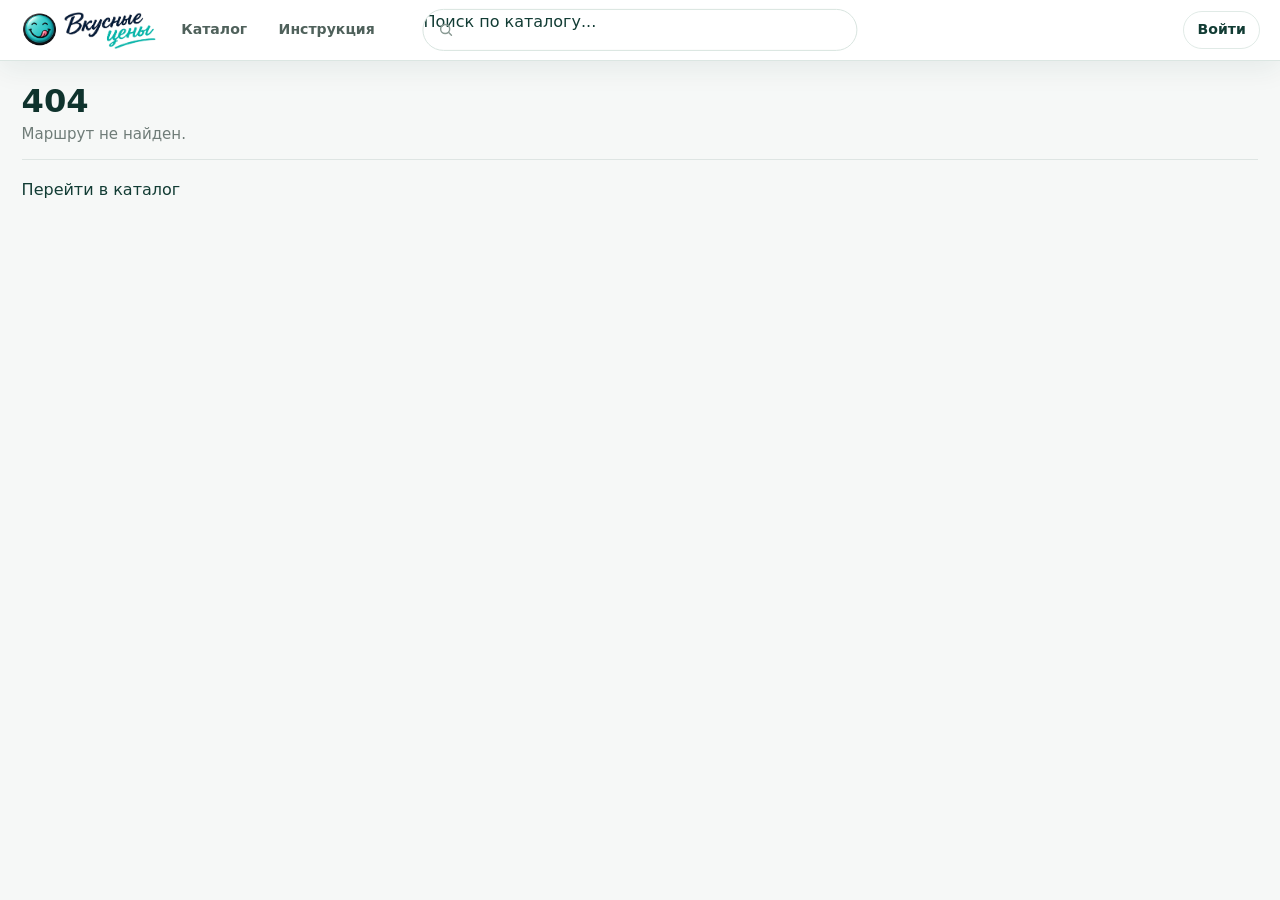
==== commit 48597d9e: "Fix webshop build for separate page" ====
--- a/webshop/index.html
+++ b/webshop/index.html
@@ -47,12 +47,12 @@
       type="image/png"
     />
     <title>Вкусные цены</title>
-    <script type="module" crossorigin src="/webshop/assets/index-c63233ff.js"></script>
+    <script type="module" crossorigin src="/webshop/assets/index-6dc8fb2c.js"></script>
     <link rel="modulepreload" crossorigin href="/webshop/assets/vendor-react-abc83e78.js">
     <link rel="modulepreload" crossorigin href="/webshop/assets/vendor-2ecdca4b.js">
     <link rel="modulepreload" crossorigin href="/webshop/assets/vendor-query-b27e98e7.js">
     <link rel="modulepreload" crossorigin href="/webshop/assets/vendor-router-e2eee858.js">
-    <link rel="stylesheet" href="/webshop/assets/index-391479b5.css">
+    <link rel="stylesheet" href="/webshop/assets/index-c11a82ec.css">
   </head>
   <body>
     <script>
--- a/webshop/assets/index-c11a82ec.css
+++ b/webshop/assets/index-c11a82ec.css
@@ -0,0 +1 @@
+:root{--brand-logo: #08b6aa;--brand-logo-dark: #006f68;--brand-logo-darker: #005c56;--surface-page: #f3f6f3;--surface-card: rgba(255, 255, 255, .96);--surface-soft: #f8faf7;--surface-tint: #edf5f1;--surface-strong: #e7eee9;--line: #d4ded7;--line-strong: #bfcdc5;--text: #24312d;--text-strong: #142520;--text-muted: #63726d;--accent: #275246;--accent-strong: #183a32;--accent-soft: #dcebe5;--accent-warm: #a86c2e;--danger: #a33a32;--success: #24734e;--radius-sm: 8px;--radius-md: 10px;--radius-lg: 14px;--radius-xl: 18px;--radius-pill: 999px;--shadow-soft: 0 18px 42px rgba(26, 45, 39, .08);--shadow-card: 0 10px 26px rgba(26, 45, 39, .07);--shadow-quiet: 0 1px 2px rgba(26, 45, 39, .06);color-scheme:light;color:var(--text);background:var(--surface-page);font-family:IBM Plex Sans,Segoe UI,sans-serif;line-height:1.55}*{box-sizing:border-box}body{background:#e9e7e7;color:var(--text);margin:0;min-height:100vh;overflow-x:hidden;text-rendering:optimizeLegibility}#root{min-height:100vh;max-width:100%;width:100%}a{color:inherit;text-decoration:none}h1,h2,h3{color:var(--text-strong);letter-spacing:0;line-height:1.15}h1{font-size:clamp(1.7rem,1.25rem + 1.2vw,2.35rem)}h2{font-size:clamp(1.25rem,1.05rem + .65vw,1.7rem)}h3{font-size:1.05rem}button{align-items:center;background:var(--accent);border:1px solid transparent;border-radius:var(--radius-md);box-shadow:0 12px 24px #27524629;color:#fff;cursor:pointer;display:inline-flex;font-weight:600;gap:.45rem;justify-content:center;line-height:1.1;min-height:2.85rem;padding:.72rem 1rem;transition:background-color .18s ease,border-color .18s ease,box-shadow .18s ease,opacity .18s ease,transform .18s ease}button:not(:disabled):hover{box-shadow:0 16px 34px #27524633;transform:translateY(-1px)}button:not(:disabled):active{box-shadow:0 9px 18px #27524629;transform:translateY(0)}.category-chip,.cart-quantity-control__buttons button,.cart-quantity-control__remove,.cart-drawer__close,.catalog-toast__action{box-shadow:none}.category-chip:not(:disabled):hover,.cart-quantity-control__buttons button:not(:disabled):hover,.cart-quantity-control__remove:not(:disabled):hover,.cart-drawer__close:not(:disabled):hover,.catalog-toast__action:not(:disabled):hover{box-shadow:none;transform:none}button:disabled,input:disabled,select:disabled,textarea:disabled{cursor:not-allowed}::selection{background:rgba(168,108,46,.24)}.app-shell{min-height:100vh;min-width:0;overflow-x:clip}.app-shell__header{--app-shell-header-inline-padding: 1.15rem;-webkit-backdrop-filter:blur(16px);backdrop-filter:blur(16px);background:rgba(255,255,255,.96);border-bottom:1px solid var(--line);box-shadow:0 8px 24px #182a2514;padding:.62rem var(--app-shell-header-inline-padding);position:sticky;top:0;z-index:20}.app-shell__header-inner{align-items:center;display:grid;gap:.85rem;grid-template-columns:max-content max-content minmax(14rem,1fr) max-content;margin:0;max-width:none;min-height:2.95rem;min-width:0;position:relative;width:100%}.app-shell__brand{align-items:center;color:inherit;cursor:pointer;display:inline-flex;gap:.36rem;grid-column:1;height:100%;justify-self:start;min-width:0;position:relative;text-decoration:none;z-index:5}.app-shell__brand:hover{color:inherit}.app-shell__brand:focus-visible{border-radius:var(--radius-md);outline:3px solid rgba(8,182,170,.25);outline-offset:.18rem}.app-shell__logo{display:block;flex:0 0 auto;height:2.62rem;object-fit:contain;width:2.62rem}.app-shell__wordmark{display:block;flex:0 1 auto;height:clamp(2.1rem,1.62rem + .8vw,2.55rem);max-width:min(15rem,36vw);object-fit:contain;object-position:left center;width:auto}.app-shell__wordmark--dark{display:none}.app-shell__subtitle{color:#62716c;display:none;font-size:.72rem;font-weight:750;line-height:1;white-space:nowrap}.app-shell--login .app-shell__subtitle{display:block}.app-shell--login .app-shell__header{background:rgba(252,254,252,.96);box-shadow:0 6px 18px #182a250f}.app-shell--login .app-shell__content{padding:0}.app-shell--login .app-shell__session{background:transparent;border:0;padding:0}.app-shell__meta,.app-shell__nav,.app-shell__session,.page-scaffold__actions,.stack{display:flex;flex-wrap:wrap;gap:.75rem}.app-shell__content{margin:0 auto;max-width:none;min-width:0;padding:.85rem;width:100%}button{min-height:2.42rem;padding:.52rem .78rem}button:not(:disabled):hover{box-shadow:0 8px 18px #27524621;transform:none}input:not([type=checkbox]):not([type=radio]):not([type=file]):not([type=range]),select,textarea{border-radius:var(--radius-sm);padding:.56rem .72rem}.page-scaffold{gap:.65rem}.page-scaffold__header{align-items:center;gap:.45rem .75rem;padding-bottom:.48rem}.page-scaffold__header>div,.instruction-section__header{gap:.12rem}.page-scaffold__header p{font-size:.88rem;line-height:1.35;max-width:62ch}.page-scaffold__body,.admin-grid,.admin-detail-grid,.instruction-page,.instruction-page--operational,.instruction-grid,.instruction-section{gap:.58rem}.state-block,.admin-inline-alert,.order-inline-notice{border-radius:var(--radius-md);gap:.26rem;padding:.48rem .58rem}.admin-modal-backdrop{padding:.78rem}.admin-modal{width:min(1040px,100%)}.admin-modal--client{width:min(1080px,100%)}.admin-panel,.admin-detail-card,.admin-placeholder-card,.admin-subcard,.admin-item-preview__card,.instruction-hero,.instruction-card,.instruction-note,.cart-import-panel,.cart-import-panel__template-meta,.cart-import-report{border-radius:var(--radius-lg);gap:.46rem;padding:.58rem .64rem}.admin-panel,.admin-card,.admin-detail-card,.admin-subcard,.admin-placeholder-card,.admin-item-preview__card,.cart-line-item,.cart-import-panel{box-shadow:0 6px 18px #1a2d270b}.admin-panel__header,.admin-card__header,.admin-card__footer,.order-excel-panel__header,.order-excel-panel__actions,.cart-import-panel__header{align-items:center;gap:.36rem .58rem}.admin-panel__header{padding-bottom:.38rem}.admin-card__footer{padding-top:.38rem}.admin-panel__header>div,.admin-card__header>div{gap:.08rem}.admin-panel__header strong,.admin-card__header strong,.admin-detail-card>strong,.admin-subcard>strong,.admin-placeholder-card>strong,.cart-import-panel__header strong,.instruction-card strong,.instruction-note strong{font-size:.9rem}.admin-panel__header p,.admin-muted,.admin-card__header p,.admin-placeholder-card p,.cart-import-panel__header p,.instruction-hero p,.instruction-card p,.instruction-note p{font-size:.84rem;line-height:1.32}.admin-list,.admin-item-preview,.orders-list,.order-items__list,.cart-import-report__entries{gap:.42rem}.admin-card{border-radius:12px;gap:.42rem;padding:.52rem .58rem}.admin-card__meta,.admin-chip-list,.admin-file-picker__meta,.admin-action-row,.instruction-editor__actions,.cart-import-panel__actions,.cart-import-panel__selected-file-row{gap:.3rem .42rem}.admin-card__meta>span:not(.admin-chip):not(.admin-status-badge):not(.client-card__fact),.admin-file-picker__meta>span:not(.admin-chip):not(.admin-status-badge),.admin-chip,.admin-status-badge,.cart-import-report__summary span,.cart-import-report__reasons span{border-radius:10px;font-size:.74rem;padding:.13rem .38rem}.admin-panel__subsection{gap:.42rem;padding-top:.46rem}.client-pricing-editor,.client-pricing-editor__note,.admin-file-picker,.admin-exchange-rate-form,.admin-activation-box,.admin-confirm-box{border-radius:var(--radius-md);gap:.42rem;padding:.54rem}.admin-exchange-rate-form{align-items:end;display:grid;grid-template-columns:minmax(180px,260px) auto}.admin-settings-row{align-items:stretch;display:grid;gap:.55rem;grid-template-columns:max-content max-content;max-width:100%;width:max-content}.admin-panel--compact-setting{align-content:start;display:grid;gap:.48rem;grid-template-rows:auto 1fr;min-height:6.15rem;padding:.62rem .72rem}.admin-panel--exchange-rate{width:min(100%,21.6rem)}.admin-panel--stock-visibility{justify-self:start;width:max-content}.admin-compact-setting__title{color:#142740;font-size:.96rem;font-weight:800;line-height:1.2}.admin-exchange-rate-form--compact{align-items:center;align-self:center;display:grid;grid-template-columns:repeat(2,minmax(0,1fr));padding:0;width:100%}.admin-exchange-rate-form--compact button{padding-inline:.64rem;width:100%}.admin-exchange-rate-form--compact input{grid-column:1 / -1;height:2.42rem;min-height:2.42rem;padding-block:.42rem}.admin-panel--catalog-versions{gap:.52rem}.catalog-version-list{background:#ffffff;border:1px solid rgba(191,205,197,.82);border-radius:10px;box-shadow:0 8px 24px #192b260f;display:grid;gap:0;max-width:100%;overflow:hidden;width:100%}.catalog-version-row{align-items:center;background:#ffffff;border:0;border-bottom:1px solid rgba(191,205,197,.58);border-radius:0;box-shadow:none;color:var(--text);display:grid;gap:.58rem;grid-template-columns:minmax(0,1fr) minmax(0,1fr);justify-content:stretch;min-height:2.9rem;padding:.34rem .72rem;text-align:left;transition:background-color .14s ease,box-shadow .14s ease;width:100%}.catalog-version-list>.catalog-version-row:last-child{border-bottom:0}.catalog-version-row:hover,.catalog-version-row:focus-visible{background:linear-gradient(90deg,rgba(8,182,170,.12),rgba(8,182,170,.035)),#ffffff;color:var(--text);box-shadow:inset 4px 0 0 var(--brand-logo-dark),inset 0 1px #087e7738,inset 0 -1px #087e7733;transform:none}.catalog-version-row--selected{background:linear-gradient(90deg,rgba(8,182,170,.12),rgba(8,182,170,.04)),#ffffff;box-shadow:inset 4px 0 0 var(--success);color:var(--text)}.catalog-version-row--selected:hover,.catalog-version-row--selected:focus-visible{box-shadow:inset 4px 0 0 var(--success),inset 0 1px #24734e3d,inset 0 -1px #24734e38}.catalog-version-row:disabled{cursor:default;opacity:.72}.catalog-version-row__cell{display:grid;gap:.08rem;min-width:0}.catalog-version-row__label{color:var(--muted);font-size:.72rem;font-weight:800;letter-spacing:.02em;line-height:1.1;text-transform:uppercase}.catalog-version-row__value{color:var(--text);font-size:.98rem;font-weight:800;line-height:1.18;min-width:0;overflow:hidden;text-overflow:ellipsis;white-space:nowrap}.admin-exchange-rate-form--compact button:last-child{background:#eef3fb;border-color:#d7e2f0;box-shadow:none;color:#173c6b}.admin-exchange-rate-form__field{display:grid;gap:.18rem}.admin-exchange-rate-form__field span{color:var(--muted);font-size:.74rem;font-weight:800;letter-spacing:.04em;text-transform:uppercase}.client-profile-grid{gap:.34rem;grid-template-columns:repeat(auto-fit,minmax(170px,1fr))}.client-card__fact{border-radius:9px;gap:.04rem;min-height:2.35rem;padding:.38rem .48rem}.client-card__fact-value{font-size:.88rem;line-height:1.24}.client-summary-card__topline{gap:.34rem;min-height:2.36rem;padding:.34rem .46rem}.admin-file-picker__input,.admin-select{border-radius:var(--radius-sm);min-height:2.22rem;padding:.44rem .58rem}.admin-json-block,.instruction-editor__textarea{border-radius:var(--radius-md);padding:.58rem}.admin-detail-card>.stack,.admin-subcard>.stack,.admin-placeholder-card>.stack{gap:.26rem}.admin-detail-card>.stack p,.admin-subcard>.stack p,.admin-placeholder-card>.stack p{border-radius:9px;font-size:.84rem;padding:.3rem .42rem}.order-items--admin .order-items__header{border-radius:var(--radius-md);padding:.5rem .62rem}.catalog-layout,.catalog-main,.product-grid-wrapper,.product-grid{gap:.42rem}.category-filters{padding:.32rem .54rem}.category-filters__body{gap:.34rem}.category-chip{min-height:1.95rem;padding:.24rem .58rem}.cart-drawer{gap:.36rem;padding:.48rem .58rem}.cart-drawer__header{padding-bottom:.34rem}.cart-drawer__body{align-content:start;gap:.36rem;grid-auto-rows:max-content}.cart-drawer__meta{gap:.22rem}.cart-drawer__meta span{border-radius:9px;font-size:.76rem;padding:.12rem .36rem}.cart-drawer__items{gap:.34rem}.cart-line-item{border-radius:12px;gap:.38rem;padding:.34rem .42rem}.cart-line-item__main h3{font-size:.86rem}.cart-line-item__topline,.cart-line-item__attributes,.cart-line-item__pricing{font-size:.78rem}.cart-drawer__footer{align-items:center;gap:.36rem .62rem;padding-top:.42rem}.cart-drawer__footer-actions{gap:.34rem;grid-template-columns:repeat(2,minmax(0,1fr));min-width:min(100%,28rem)}.cart-drawer__clear-button,.cart-drawer__checkout>button,.cart-drawer__clear-confirm-button,.cart-drawer__checkout-confirm-button{min-height:2.34rem}@media (max-width: 760px){.cart-drawer__footer-actions{grid-template-columns:minmax(0,1fr)}.admin-import-quickbar,.admin-import-quickbar__actions{align-items:stretch;width:100%}.admin-import-quickbar__actions button,.admin-import-quickbar__date{width:100%}.admin-import-quickbar__date{justify-items:start}.admin-panel,.admin-detail-card,.admin-placeholder-card,.admin-subcard,.admin-item-preview__card,.cart-import-panel{padding:.52rem}}.app-shell__nav{align-items:center;align-self:center;flex:0 0 auto;flex-wrap:nowrap;grid-column:2;justify-content:flex-start;justify-self:start;min-width:max-content;overflow:visible;padding-bottom:0;width:max-content}.app-shell__session{align-items:center;align-self:center;background:transparent;border:0;border-radius:0;flex-wrap:nowrap;gap:.42rem;grid-column:4;justify-content:flex-end;justify-self:end;max-width:100%;padding:0;width:fit-content}.app-shell__login{align-items:center;background:rgba(255,255,255,.84);border:1px solid var(--line);border-radius:var(--radius-md);color:var(--brand-logo);display:inline-flex;font-size:.86rem;font-weight:800;justify-content:center;min-height:2rem;padding:.34rem .72rem;text-transform:none}.app-shell__session>button,.app-shell__session .nav-link{flex-shrink:0}.app-shell__session .nav-link{background:rgba(255,255,255,.84);border-color:var(--line)}.app-shell__session>button{background:var(--surface-tint);border-color:var(--line);box-shadow:none;color:var(--accent-strong);min-height:2rem;padding:.38rem .68rem}.app-shell__catalog-search-slot{grid-column:1 / -1;left:calc(50vw - var(--app-shell-header-inline-padding, 0px));pointer-events:none;position:absolute;top:50%;transform:translate(-50%,-50%);width:clamp(23rem,34vw,33rem);z-index:2}.app-shell__catalog-search-slot:empty{display:none}.app-shell__catalog-search-slot .catalog-toolbar__search{grid-column:auto;left:auto;pointer-events:auto;position:static;top:auto;transform:none;width:100%;z-index:auto}.app-shell__session>button svg{fill:none;height:1.15rem;stroke:currentColor;stroke-linecap:round;stroke-linejoin:round;stroke-width:2;width:1.15rem}.app-shell__session>button:not(:disabled):hover{background:#ffffff;border-color:var(--line-strong);box-shadow:var(--shadow-card)}.app-shell__session>button:not(:disabled):active{background:var(--surface-strong)}.theme-toggle{align-items:center;background:#1f2529!important;border:1px solid rgba(20,37,32,.18)!important;border-radius:var(--radius-pill)!important;box-shadow:inset 0 1px 4px #0003,0 6px 16px #182a251f!important;color:#fff!important;display:inline-grid!important;gap:.34rem!important;grid-template-columns:1.2rem auto!important;min-height:2rem!important;padding:.25rem .62rem!important}.theme-toggle svg{height:1rem!important;width:1rem!important}.theme-toggle span{font-size:.76rem;font-weight:800;line-height:1}.theme-toggle--dark{background:linear-gradient(135deg,#211d34,#433176)!important;border-color:#8364da6b!important}.theme-toggle:not(:disabled):hover{box-shadow:inset 0 1px 5px #00000038,0 8px 20px #182a2529!important}.nav-link{background:transparent;border:1px solid transparent;border-radius:var(--radius-md);color:#4d5e58;font-size:.88rem;font-weight:700;min-height:2rem;padding:.34rem .72rem;transition:background-color .18s ease,box-shadow .18s ease,border-color .18s ease,color .18s ease;white-space:nowrap}.nav-link:hover{background:rgba(255,255,255,.72);border-color:#bfcdc5c7;color:var(--accent-strong)}.nav-link:active{background:var(--surface-strong)}.nav-link--active{background:#ffffff;border-color:#bfcdc5e6;box-shadow:0 1px 5px #2236301f;color:var(--accent-strong)}.app-shell__session .nav-link--active{background:#ffffff;border-color:#bfcdc5e6;box-shadow:0 1px 5px #2236301f}.admin-nav-menu{flex:0 0 auto;position:relative}.admin-nav-menu__trigger{align-items:center;background:transparent;border:1px solid transparent;border-radius:var(--radius-md);box-shadow:none;color:#4d5e58;cursor:pointer;display:inline-flex;font-size:.88rem;font-weight:700;justify-content:center;list-style:none;min-height:2rem;padding:.34rem .72rem;transition:background-color .18s ease,border-color .18s ease,color .18s ease;white-space:nowrap}.admin-nav-menu__trigger:after{content:"⌄";display:inline-block;font-size:.8em;margin-left:.35rem;transform:translateY(-.03rem)}.admin-nav-menu--open .admin-nav-menu__trigger,.admin-nav-menu:has(.nav-link--active) .admin-nav-menu__trigger,.admin-nav-menu__trigger:not(:disabled):hover{background:#ffffff;border-color:#bfcdc5e6;box-shadow:0 1px 5px #2236301f;color:var(--accent-strong);transform:none}.admin-nav-menu--open .admin-nav-menu__trigger:after{transform:rotate(180deg) translateY(.04rem)}.admin-nav-menu__list{background:rgba(255,255,255,.98);border:1px solid var(--line);border-radius:var(--radius-lg);box-shadow:0 18px 38px #182a2524;display:grid;gap:.28rem;min-width:14.5rem;padding:.45rem;position:absolute;left:50%;right:auto;top:calc(100% + .45rem);transform:translate(-50%);z-index:35}.admin-nav-menu__list .nav-link{border-radius:var(--radius-md);justify-content:flex-start;padding:.42rem .58rem}.page-scaffold{background:transparent;border:0;border-radius:0;box-shadow:none;display:grid;gap:1rem;padding:0}.page-scaffold__header{align-items:start;border-bottom:1px solid rgba(191,205,197,.72);display:flex;flex-wrap:wrap;gap:.75rem 1rem;justify-content:space-between;padding-bottom:.75rem}.page-scaffold__header>div{display:grid;gap:.25rem}.page-scaffold__header h1{margin:0}.page-scaffold__header p{color:var(--text-muted);font-size:.94rem;line-height:1.45;margin:0;max-width:70ch}.page-scaffold__body,.stack{flex-direction:column}.page-scaffold__body{display:grid;gap:.85rem}.state-block{background:linear-gradient(180deg,rgba(255,255,255,.94),rgba(248,250,247,.96));border:1px dashed var(--line-strong);border-radius:var(--radius-lg);display:grid;gap:.45rem;padding:.78rem .85rem}.route-loading-state{color:var(--text-muted);font-weight:800;padding:1.2rem}.state-block strong{color:var(--text-strong);font-size:1rem}.state-block p,.stack p{margin:0}.state-block__action{padding-top:.1rem}.error-text{color:#b42318;margin:0}.login-page{isolation:isolate;align-items:center;background:#eef3f0;color:#111816;display:grid;gap:clamp(1.25rem,3.4vw,3.25rem);grid-template-areas:"info card" "contact card";grid-template-columns:minmax(18rem,1fr) minmax(20rem,27rem);grid-template-rows:minmax(0,auto) auto;min-height:calc(100vh - var(--app-header-sticky-offset, 4.25rem) - 1.7rem);overflow:hidden;padding:clamp(1.45rem,5vw,4.6rem) clamp(1rem,5vw,5.25rem);position:relative}.login-page:before,.login-page:after{bottom:0;content:"";pointer-events:none;position:absolute;right:0;top:0;width:min(42vw,42rem);z-index:-2}.login-page:before{background:url(/webshop/assets/login-background-002f8c01.jpg) left center / 118% auto no-repeat;filter:saturate(.72)}.login-page:after{background:rgba(245,249,246,.8);border-left:1px solid rgba(191,205,197,.58);z-index:-1}.login-page__info{grid-area:info;display:grid;gap:.95rem;justify-items:start;max-width:min(100%,40rem)}.login-page__eyebrow{color:var(--brand-logo-darker);font-size:.82rem;font-weight:800;letter-spacing:.04em;margin:0 0 0 .42rem;text-transform:uppercase}.login-page__info h1{color:#111816;font-size:clamp(2.25rem,4.8vw,4.4rem);font-weight:850;letter-spacing:0;line-height:1.02;margin:0;max-width:100%;overflow-wrap:break-word;text-wrap:balance}.login-page__info h1 span{color:var(--brand-logo-dark)}.login-page__lead{color:#53625d;font-size:clamp(.98rem,1.3vw,1.12rem);line-height:1.62;margin:0;max-width:37rem}.login-page__badges{display:grid;gap:.45rem;justify-items:start;margin-top:.15rem}.login-page__badges span{background:rgba(255,255,255,.76);border:1px solid rgba(191,205,197,.86);border-radius:10px;color:#30433d;font-size:.82rem;font-weight:750;padding:.36rem .58rem}.login-page__contact{grid-area:contact;align-items:center;justify-self:start;background:rgba(255,255,255,.86);border:1px solid rgba(191,205,197,.92);border-radius:12px;box-shadow:0 14px 32px #182a2513;color:var(--text-strong);display:flex;flex-wrap:wrap;gap:.7rem 1.05rem;justify-content:flex-start;max-width:max-content;padding:.78rem .86rem}.login-page__contact>div{display:grid;gap:.18rem}.login-page__contact strong{color:#53625d;font-size:.82rem;font-weight:750}.login-page__phone{color:var(--text-strong);font-size:1rem;font-weight:800;letter-spacing:0;text-decoration:none}.login-page__phone:hover{color:var(--text-strong)}.login-page__telegram{align-items:center;background:var(--brand-logo-dark);border:1px solid var(--brand-logo-dark);border-radius:10px;color:#fff;display:inline-flex;font-size:.86rem;font-weight:800;justify-content:center;min-height:2.34rem;padding:.44rem .72rem;text-decoration:none}.login-page__telegram:hover{background:var(--brand-logo-darker);border-color:var(--brand-logo-darker);color:#fff}.login-page__card{grid-area:card;align-self:center;background:rgba(255,255,255,.97);border:1px solid rgba(191,205,197,.95);border-radius:14px;box-shadow:0 22px 48px #182a2521;display:grid;overflow:hidden;width:min(100%,27rem)}.login-page__card-header{align-items:center;border-bottom:1px solid rgba(191,205,197,.72);display:flex;gap:.58rem;padding:1.02rem 1.18rem}.login-page__lock-icon{align-items:center;background:#e8f5f1;border:1px solid rgba(191,205,197,.95);border-radius:10px;color:var(--brand-logo-dark);display:inline-flex;flex:0 0 auto;height:2.18rem;justify-content:center;width:2.18rem}.login-page__lock-icon svg{fill:none;height:1rem;stroke:currentColor;stroke-linecap:round;stroke-linejoin:round;stroke-width:2;width:1rem}.login-page__card-header p,.login-page__card-header h2{margin:0}.login-page__card-header p{color:var(--text-muted);font-size:.78rem;font-weight:600;line-height:1.16}.login-page__card-header h2{color:var(--text-strong);font-size:1.24rem;line-height:1;margin-bottom:.18rem}.login-page__form{display:grid;gap:.86rem;padding:1.24rem}.login-page__field{display:grid;gap:.35rem}.login-page__field span{color:var(--text-strong);font-size:.88rem;font-weight:750}.login-page__field input{border-radius:10px;min-height:3rem}.login-page__submit{background:var(--brand-logo-dark);border-color:var(--brand-logo-dark);box-shadow:none;color:#fff;font-weight:850;min-height:3rem;margin-top:.2rem;width:100%}.login-page__submit:not(:disabled):hover{background:var(--brand-logo-darker);border-color:var(--brand-logo-darker)}.login-page__form-note{color:#687773;font-size:.82rem;line-height:1.45;margin:.1rem 0 0}input:not([type=checkbox]):not([type=radio]):not([type=file]):not([type=range]),select,textarea{background:white;border:1px solid var(--line-strong);border-radius:var(--radius-md);color:var(--text-strong);padding:.78rem .95rem;transition:border-color .18s ease,box-shadow .18s ease,background-color .18s ease}input:not([type=checkbox]):not([type=radio]):not([type=file]):not([type=range]):disabled,select:disabled,textarea:disabled{background:#eef2ee;border-color:#d8e0da;color:#7a8782}textarea{min-height:8rem;resize:vertical}a:focus-visible,button:focus-visible,input:focus-visible,select:focus-visible,textarea:focus-visible{outline:3px solid rgba(168,108,46,.44);outline-offset:3px}button:disabled{box-shadow:none;cursor:not-allowed;filter:saturate(.75);opacity:.58}input:not([type=checkbox]):not([type=radio]):not([type=file]):not([type=range]):hover,select:hover,textarea:hover{border-color:#aebeb5}input:not([type=checkbox]):not([type=radio]):not([type=file]):not([type=range]):focus-visible,select:focus-visible,textarea:focus-visible{border-color:var(--accent-warm);box-shadow:0 0 0 3px #a86c2e29}.catalog-page{gap:.35rem;min-width:0}.catalog-control-panel{align-items:center;-webkit-backdrop-filter:blur(16px);backdrop-filter:blur(16px);background:linear-gradient(135deg,rgba(255,255,255,.96),rgba(247,251,248,.94)),linear-gradient(90deg,rgba(39,82,70,.06),rgba(168,108,46,.05));border:1px solid rgba(191,205,197,.9);border-radius:0 0 var(--radius-lg) var(--radius-lg);box-shadow:0 14px 34px #1f373021;display:grid;gap:.22rem .5rem;grid-template-columns:minmax(0,1fr);margin-top:0;max-width:100%;min-width:0;padding:.28rem .56rem;position:sticky;top:var(--app-header-sticky-offset, 4.25rem);z-index:19}.delivery-banner{align-items:center;background:transparent;border:0;border-radius:0;box-shadow:none;display:flex;flex:0 1 auto;gap:.4rem;justify-content:flex-start;margin-left:auto;min-width:0;max-width:min(100%,34rem);overflow:hidden;padding:0}.delivery-banner__eyebrow{align-items:center;color:var(--accent-strong);display:inline-flex;flex:0 0 auto;font-size:clamp(.92rem,.86rem + .16vw,1.02rem);font-weight:800;letter-spacing:.02em;line-height:1.1;margin:0}.delivery-banner__date{color:var(--brand-logo);font-size:clamp(.92rem,.86rem + .16vw,1.02rem);font-weight:800;line-height:1.1;min-width:0;overflow:hidden;text-overflow:ellipsis;white-space:nowrap}.delivery-banner__meta{color:var(--text-muted);display:flex;flex-wrap:wrap;gap:.3rem;grid-area:meta;justify-content:flex-end;margin:0}.delivery-banner__meta span{background:rgba(255,255,255,.7);border:1px solid rgba(165,179,199,.4);border-radius:var(--radius-md);padding:.18rem .48rem;white-space:nowrap}.catalog-toolbar{align-items:center;background:transparent;border:0;border-radius:0;box-shadow:none;display:grid;gap:.2rem .5rem;grid-template-columns:minmax(0,1fr) auto minmax(0,1fr);max-width:100%;min-width:0;padding:0}.catalog-toolbar__search{align-items:center;display:grid;gap:.42rem;grid-column:1 / -1;grid-template-columns:minmax(14rem,1fr) auto;justify-self:center;left:50%;min-height:2.85rem;min-width:0;position:fixed;top:.58rem;transform:translate(-50%);width:clamp(23rem,34vw,33rem);z-index:45}.catalog-toolbar__search-box{background:#ffffff;border:1px solid var(--line-strong);border-radius:var(--radius-md);display:block;height:2.85rem;min-width:0;overflow:hidden;position:relative}.catalog-toolbar__search-box:focus-within{border-color:var(--accent-warm);box-shadow:0 0 0 3px #a86c2e29}.catalog-toolbar__search-icon{align-items:center;color:var(--text-muted);display:inline-flex;height:1.38rem;justify-content:center;left:.92rem;pointer-events:none;position:absolute;top:50%;transform:translateY(-50%);width:1.38rem;z-index:1}.catalog-toolbar__search-icon svg{fill:none;height:1.26rem;stroke:currentColor;stroke-linecap:round;stroke-linejoin:round;stroke-width:2.15;width:1.26rem}.catalog-toolbar__submit{background:#8d9a96;border-color:#8d9a96;border-radius:var(--radius-md);box-shadow:none;color:#fff;flex:0 0 auto;font-size:.82rem;height:2.85rem;min-height:2.85rem;min-width:4.9rem;padding:.38rem .72rem}.catalog-toolbar__submit:disabled{opacity:.5}.catalog-toolbar__submit:not(:disabled):hover{background:#7b8985;border-color:#7b8985;box-shadow:none;transform:none}.catalog-toolbar__actions{grid-column:1 / -1;grid-row:1;justify-self:stretch;min-width:0}.catalog-toolbar__side{align-items:center;display:grid;gap:.5rem;grid-template-columns:minmax(0,1fr) auto;justify-content:stretch;min-width:0}.catalog-toolbar__view-and-date{align-items:center;display:flex;flex-wrap:wrap;gap:.52rem;min-width:0}.catalog-toolbar__switches{align-items:center;display:inline-flex;flex:0 0 auto;flex-wrap:wrap;gap:.34rem}.catalog-view-toggle{align-items:center;background:#eef4f0;border:1px solid rgba(191,205,197,.9);border-radius:12px;display:inline-flex;flex:0 0 auto;gap:.14rem;padding:.16rem}.catalog-theme-toggle{background:#f3f7f4}.catalog-view-toggle__option{background:transparent;border:0;border-radius:10px;box-shadow:none;color:#52655f;font-size:.78rem;font-weight:800;min-height:2rem;min-width:0;padding:.34rem .62rem}.catalog-view-toggle__option:hover,.catalog-view-toggle__option:focus-visible{background:rgba(255,255,255,.72);box-shadow:none;color:var(--accent-strong);transform:none}.catalog-view-toggle__option--active,.catalog-view-toggle__option--active:hover,.catalog-view-toggle__option--active:focus-visible{background:#ffffff;color:var(--accent-strong);box-shadow:0 1px 5px #2236301f}.catalog-toolbar__meta{align-items:start;color:var(--text-muted);display:grid;gap:.26rem;grid-column:2 / 3;grid-row:1;justify-content:center;justify-items:center;justify-self:center;min-width:0;pointer-events:none;position:relative;z-index:1}.catalog-toolbar__search input{-webkit-appearance:none;-moz-appearance:none;appearance:none;background:transparent!important;border:0!important;border-radius:0;box-sizing:border-box;box-shadow:none!important;height:100%;min-height:0;padding:.35rem 2.35rem .35rem 3.85rem!important;width:100%}.catalog-toolbar__search input::-webkit-search-decoration{-webkit-appearance:none;-moz-appearance:none;appearance:none}.catalog-toolbar__search input:focus-visible{border-color:transparent;box-shadow:none;outline:0}.catalog-toolbar__meta>span{background:rgba(255,255,255,.82);border:1px solid rgba(165,179,199,.5);border-radius:var(--radius-md);color:var(--text-muted);pointer-events:auto;padding:.14rem .45rem;white-space:nowrap}.catalog-toast{align-items:center;border-radius:14px;box-shadow:0 18px 40px #1118272e;color:#fff;display:flex;gap:.75rem;max-width:min(calc(100vw - 2rem),460px);min-width:0;opacity:0;padding:.85rem 1rem;position:fixed;bottom:max(1rem,env(safe-area-inset-bottom));right:max(1rem,env(safe-area-inset-right));transform:translateY(.7rem) scale(.98);transition:opacity .16s ease-out,transform .16s ease-out;z-index:1200}.catalog-toast--visible{opacity:1;transform:translateY(0) scale(1)}.catalog-toast>span{min-width:0;overflow-wrap:anywhere}.toast-stack,.admin-toast-stack{display:grid;gap:.65rem;max-width:min(calc(100vw - 2rem),460px);pointer-events:none;position:fixed;bottom:max(1rem,env(safe-area-inset-bottom));right:max(1rem,env(safe-area-inset-right));z-index:1200}.toast-stack .catalog-toast,.admin-toast-stack .catalog-toast{max-width:none;pointer-events:auto;position:static;bottom:auto;right:auto;width:100%}.catalog-toast__action{background:rgba(255,255,255,.18);border:1px solid rgba(255,255,255,.28);color:#fff;flex-shrink:0;padding:.45rem .7rem}.catalog-toast--error{background:#a61b1b}.catalog-toast--info{background:#225d6b}.catalog-toast--success{background:#165d3d}.orders-page{gap:1rem}.orders-page__actions{align-items:center;display:flex;flex-wrap:wrap;gap:.75rem}.orders-page__count{color:var(--text-muted);font-size:.92rem}.orders-delivery-export{align-items:center;display:inline-flex;gap:.45rem}.orders-delivery-export select{background:#ffffff;border:1px solid var(--line);border-radius:10px;color:var(--accent-strong);font:inherit;font-size:.9rem;font-weight:700;min-height:2.34rem;min-width:15rem;padding:.38rem .72rem}.orders-delivery-export select:focus-visible{border-color:var(--accent);box-shadow:0 0 0 3px #00776b24;outline:none}.orders-delivery-export__button:disabled,.orders-delivery-export select:disabled{cursor:not-allowed;opacity:.62}.orders-back-link{align-items:center;background:var(--surface-tint);border:1px solid var(--line);border-radius:var(--radius-pill);color:var(--accent-strong);display:inline-flex;font-weight:600;gap:.4rem;padding:.45rem .85rem;transition:background-color .18s ease,border-color .18s ease,color .18s ease}.orders-back-link:hover{background:#ffffff;border-color:var(--line-strong);color:var(--accent-strong)}.orders-back-link:active{background:var(--surface-strong)}.orders-catalog-close__button{background:rgba(255,247,247,.92);border-color:#e28b8b94;color:#9b1c1c}.orders-catalog-close__button:hover{background:#fff2f2;border-color:#c93a3a8a;color:#8c2020}.orders-catalog-close__button:disabled{cursor:not-allowed;opacity:.56}.orders-print-all__button,.admin-order-row__print--plain{background:rgba(234,245,241,.92);border-color:#0085733d;color:var(--accent-strong)}.orders-print-all__button--plain,.admin-order-row__print--plain{background:#ffffff}.orders-print-all__button:not(:disabled):hover,.orders-print-all__button:not(:disabled):focus-visible,.admin-order-row__print--plain:not(:disabled):hover,.admin-order-row__print--plain:not(:disabled):focus-visible{background:#f3fbf8;border-color:#00857361;color:var(--accent-strong)}.orders-list,.order-items__list{display:grid;gap:.9rem}.order-card,.order-details__hero,.order-item-card,.order-excel-panel,.admin-panel,.admin-detail-card,.admin-placeholder-card,.admin-subcard,.admin-item-preview__card,.instruction-hero,.instruction-card,.instruction-note,.category-filters,.cart-import-panel,.cart-line-item{background:var(--surface-card);border:1px solid var(--line);border-radius:var(--radius-xl);box-shadow:var(--shadow-card);padding:.82rem}.order-card{display:grid;gap:.7rem;padding:.88rem}.order-card__header,.order-card__footer,.order-details__hero-row,.order-items__header{align-items:start;display:flex;flex-wrap:wrap;gap:.7rem;justify-content:space-between}.order-card__title-block,.order-details__hero-main,.order-item-card__pricing{display:grid;gap:.35rem}.orders-page{gap:.9rem}.orders-list,.order-items__list{display:grid;gap:.78rem}.order-items__list{gap:.3rem}.order-card__title-block p,.order-card__meta,.order-details__meta,.order-items__header span,.order-item-card__topline,.order-item-card__attributes{color:#5f6f87}.order-card__title-block p,.order-items__header span{margin:0}.order-card__meta,.order-details__meta,.order-item-card__topline,.order-item-card__attributes{display:flex;flex-wrap:wrap;gap:.45rem .75rem}.order-card__title-block strong{font-size:1.05rem}.order-card__meta span,.order-details__meta span{background:#edf2fa;border-radius:999px;padding:.22rem .55rem}.admin-orders-list{background:rgba(255,255,255,.96);border:1px solid var(--line);border-radius:12px;box-shadow:var(--shadow-card);margin-inline:auto;overflow:hidden;width:min(100%,88rem)}.admin-order-row{background:rgba(255,255,255,.94);border-bottom:1px solid var(--line)}.admin-order-row:last-child{border-bottom:0}.admin-order-row--expanded{background:#f6fbf9}.admin-order-row__line{align-items:center;display:grid;grid-template-columns:minmax(0,1fr) auto;min-height:3.35rem}.admin-order-row__open{align-items:center;align-self:center;background:transparent;border:0;border-radius:0;box-shadow:none;color:var(--text);display:grid;gap:.58rem;grid-template-columns:minmax(11rem,.9fr) minmax(11rem,1.05fr) minmax(5rem,.34fr) minmax(5.4rem,.36fr);min-height:3.35rem;padding:.46rem .7rem;text-align:left;width:100%}.admin-order-row__open:not(:disabled):hover,.admin-order-row__open:not(:disabled):focus-visible{background:#eefaf6;box-shadow:none;color:var(--text);transform:none}.admin-order-row__cell{align-content:center;display:grid;gap:.06rem;min-width:0}.admin-order-row__cell--numeric{text-align:right}.admin-order-row__label{color:var(--muted);font-size:.68rem;font-weight:800;letter-spacing:.02em;line-height:1.08;text-transform:uppercase}.admin-order-row__cell strong{color:var(--text);font-size:.94rem;line-height:1.15;overflow:hidden;text-overflow:ellipsis;white-space:nowrap}.admin-order-row__actions{align-items:center;align-self:center;display:inline-flex;gap:.42rem;justify-self:end;margin-right:.44rem}.admin-order-row__excel,.admin-order-row__print{align-self:center;min-height:2.34rem;padding-inline:.7rem;white-space:nowrap}.admin-order-row__print{background:var(--surface-tint);border-color:var(--line);color:var(--accent-strong)}.admin-order-row__print:not(:disabled):hover,.admin-order-row__print:not(:disabled):focus-visible{background:#ffffff;border-color:var(--line-strong);color:var(--accent-strong)}.admin-order-row__details{border-top:1px solid var(--line);display:grid;gap:.58rem;padding:.62rem .7rem .72rem}.admin-order-details-summary{display:grid;gap:.42rem}.admin-order-details-summary__title{align-items:center;display:flex;flex-wrap:wrap;gap:.5rem}.admin-order-items-table{border:1px solid var(--line);border-radius:10px;overflow:hidden}.admin-order-items-table__row{align-items:center;background:rgba(255,255,255,.9);border-bottom:1px solid var(--line);display:grid;gap:.54rem;grid-template-columns:minmax(14rem,1fr) minmax(8rem,.58fr) minmax(4.8rem,.24fr) minmax(6rem,.28fr) minmax(6.8rem,.32fr);min-height:2.7rem;padding:.32rem .5rem}.admin-order-items-table__row:last-child{border-bottom:0}.admin-order-items-table__name{color:var(--text);font-weight:800}.admin-order-items-table__row span,.admin-order-items-table__row strong{min-width:0;overflow:hidden;text-overflow:ellipsis;white-space:nowrap}.admin-order-items-table__row span:not(.admin-order-items-table__name){color:var(--muted);font-weight:700}.admin-order-row__detail-actions{align-items:center;display:flex;flex-wrap:wrap;gap:.5rem .75rem;justify-content:space-between}.order-details{gap:1.1rem}.order-details--admin{gap:1.2rem}.order-excel-panel__header{align-items:start;display:flex;flex-wrap:wrap;gap:.7rem;justify-content:space-between}.order-excel-panel__actions{display:flex;flex-wrap:wrap;gap:.75rem}.order-excel-action{align-items:center;display:flex;flex-wrap:wrap;gap:.55rem;justify-content:flex-end}.order-excel-action button{background:var(--accent);border-color:var(--accent);min-width:10.5rem}.order-excel-action .order-inline-notice{flex:1 1 100%}.order-excel-panel__download-button{background:#eef3fb;border-color:#d7e2f0;box-shadow:none;color:#173c6b}.order-excel-panel__download-button:not(:disabled):hover{background:#ffffff;border-color:#bfd2f0;box-shadow:0 10px 22px #1118270f}.order-excel-panel__download-button:not(:disabled):active{background:#e4edf9}.order-excel-panel__header p,.order-excel-panel__meta p{color:#5f6f87;margin:0}.order-excel-panel__meta{background:white;border:1px solid #d9e1ee;border-radius:14px;display:grid;gap:.25rem;padding:.68rem}.order-inline-notice{border:1px solid transparent;border-radius:14px;font-weight:600;line-height:1.5;padding:.62rem .72rem}.order-inline-notice--error{background:#fbe8e8;border-color:#efc1c1;color:#9b1c1c}.order-inline-notice--success{background:#e2f5e9;border-color:#b8e0c8;color:#165d3d}.order-items__total{align-items:center;background:#ffffff;border:1px solid rgba(191,205,197,.82);border-radius:10px;display:flex;gap:.85rem;justify-content:flex-end;margin-top:.42rem;padding:.62rem .78rem}.order-items__total span{color:var(--text-muted);font-weight:700}.order-items__total strong{color:var(--accent-strong);font-size:1.06rem}.order-details__eyebrow{color:#7d5b18;font-size:.82rem;font-weight:700;letter-spacing:.04em;text-transform:uppercase}.order-details__hero-main strong,.order-item-card h3{color:#142740;margin:0}.order-card__footer,.order-item-card__pricing,.cart-line-item__pricing{border-top:1px solid rgba(196,207,223,.7);padding-top:.8rem}.order-details__hero{background:radial-gradient(circle at top left,rgba(255,244,214,.72),transparent 38%),linear-gradient(135deg,#f9fbff,#fffdfa);gap:1rem;padding:1.2rem}.order-details__hero--admin{background:radial-gradient(circle at top left,rgba(230,238,252,.92),transparent 42%),linear-gradient(135deg,#f9fbff,#f4f8fd);border-color:#cfdbeb;box-shadow:0 18px 38px #11182712}.order-status-badge{border-radius:999px;font-size:.82rem;font-weight:700;padding:.28rem .7rem}.order-status-badge--new{background:#e8f0fe;color:#17406f}.order-status-badge--confirmed{background:#e9f7ef;color:#1c6a45}.order-status-badge--processed{background:#fff4de;color:#8a5a00}.order-status-badge--cancelled{background:#fbe8e8;color:#9b1c1c}.order-item-card{background:linear-gradient(180deg,#ffffff,#f8fbff);display:grid;gap:.75rem}.order-item-card--client-row{align-items:center;background:#ffffff;border-radius:8px;display:grid;gap:.5rem;grid-template-columns:3.4rem minmax(5.8rem,8rem) minmax(0,1fr) auto;min-height:4rem;padding:.28rem .42rem}.order-item-card--client-row .order-item-card__image{align-items:center;background:#eeeeee;border-radius:6px;color:#53655f;display:flex;font-size:.72rem;height:3.2rem;justify-content:center;min-width:0;overflow:hidden;width:3.4rem}.order-item-card--client-row .order-item-card__image img{display:block;height:100%;object-fit:cover;object-position:center;width:100%}.order-item-card--client-row .order-item-card__category,.order-item-card--client-row .order-item-card__details span{color:#767a81;font-size:.78rem;line-height:1.25;max-width:100%;min-width:0;overflow:hidden;text-overflow:ellipsis;white-space:nowrap}.order-item-card--client-row .order-item-card__category{font-weight:800;text-transform:uppercase}.order-item-card--client-row .order-item-card__main{align-items:center;display:flex;gap:.5rem;min-width:0}.order-item-card--client-row h3{color:#34323d;flex:0 1 auto;font-size:.94rem;font-weight:800;line-height:1.24;overflow:hidden;text-overflow:ellipsis;white-space:nowrap}.order-item-card--client-row .order-item-card__details{display:flex;flex:1 1 auto;flex-wrap:wrap;gap:.18rem .42rem;min-width:0;overflow:hidden}.order-item-card--client-row .order-item-card__pricing{align-items:flex-end;border-top:0;display:inline-flex;flex-direction:column;gap:.04rem;justify-content:center;min-width:max-content;padding-top:0;text-align:right;white-space:nowrap}.order-item-card__topline span,.order-item-card__attributes span{background:#edf2fa;border-radius:999px;padding:.22rem .55rem}.order-item-card__pricing strong{color:#13315c}.admin-foundation{gap:.9rem}.admin-grid,.admin-detail-grid{display:grid;gap:.85rem;min-width:0}.admin-grid--two-columns,.admin-detail-grid{grid-template-columns:repeat(2,minmax(0,1fr))}.admin-grid--clients{align-items:start;grid-template-columns:minmax(260px,.72fr) minmax(0,1.28fr)}.admin-modal-backdrop{align-items:flex-start;background:rgba(20,37,32,.36);-webkit-backdrop-filter:blur(8px);backdrop-filter:blur(8px);display:flex;top:0;right:0;bottom:0;left:0;justify-content:center;overflow:auto;padding:1.4rem;position:fixed;z-index:80}.admin-modal{margin:auto 0;max-width:100%;width:min(920px,100%)}.admin-modal--client{width:min(980px,100%)}.admin-modal--catalog-import{width:min(1120px,100%)}.admin-modal>.admin-panel{box-shadow:0 28px 90px #14252042}.admin-modal__close{background:var(--surface-tint);border-color:var(--line);box-shadow:none;color:var(--accent-strong);min-height:2.2rem;padding:.4rem .8rem}.admin-detail-grid--stack{grid-template-columns:minmax(0,1fr)}.admin-panel,.admin-detail-card,.admin-placeholder-card,.admin-subcard,.admin-item-preview__card{display:grid;gap:.68rem;min-width:0;padding:.82rem}.admin-panel{background:linear-gradient(180deg,rgba(255,255,255,.98),rgba(247,250,247,.96));border-color:var(--line);box-shadow:var(--shadow-card)}.admin-panel--mutation{background:linear-gradient(180deg,rgba(255,255,255,.98),rgba(244,250,247,.96)),linear-gradient(90deg,rgba(39,82,70,.08),transparent);border-color:#c8d8cf;box-shadow:var(--shadow-soft)}.admin-panel--status{border-left:4px solid #86a99d}.admin-panel--composition{border-left:4px solid #c79350}.admin-panel--client-create{border-left:4px solid #86a99d}.admin-panel--client-preview,.admin-panel--credentials-result{background:radial-gradient(circle at top left,rgba(240,246,255,.82),transparent 36%),linear-gradient(180deg,#ffffff,#f7fbff)}.admin-panel--summary{background:linear-gradient(180deg,#fbfdfb,#f4f8f5)}.admin-panel--excel-action{background:linear-gradient(180deg,#ffffff,#f5faf7),linear-gradient(90deg,rgba(168,108,46,.08),transparent);border-left:4px solid #86a99d}.admin-panel--metadata-hub{background:radial-gradient(circle at top left,rgba(248,251,255,.82),transparent 34%),linear-gradient(180deg,#fbfcfe,#f5f8fc)}.admin-panel--catalog-settings{border-left:4px solid #5b927f}.admin-toggle{align-items:center;border:1px solid #cad8d2;border-radius:var(--radius-md);cursor:pointer;display:grid;gap:.74rem;grid-template-columns:auto minmax(0,1fr);padding:.72rem}.admin-toggle input{height:1px;opacity:0;pointer-events:none;position:absolute;width:1px}.admin-toggle__control{background:#dfe8e4;border:1px solid #b9cbc4;border-radius:999px;display:inline-flex;height:1.84rem;padding:.18rem;transition:background .16s ease,border-color .16s ease;width:3.42rem}.admin-toggle__control:after{background:#ffffff;border-radius:50%;box-shadow:0 2px 7px #1c2d2733;content:"";height:1.34rem;transition:transform .16s ease;width:1.34rem}.admin-toggle input:checked+.admin-toggle__control{background:#2f6f59;border-color:#2f6f59}.admin-toggle input:checked+.admin-toggle__control:after{transform:translate(1.52rem)}.admin-toggle input:focus-visible+.admin-toggle__control{outline:3px solid rgba(47,111,89,.22);outline-offset:2px}.admin-toggle:has(input:disabled){cursor:wait;opacity:.72}.admin-toggle__body{display:grid;gap:.16rem;min-width:0}.admin-toggle__body strong{color:var(--text);font-size:.98rem}.admin-toggle__body span{color:var(--muted);font-size:.88rem;line-height:1.42}.admin-toggle--compact{align-self:center;gap:.55rem;padding:.42rem .5rem}.admin-panel--stock-visibility .admin-toggle--compact{grid-template-columns:auto auto;justify-self:start;width:max-content}.admin-toggle--compact .admin-toggle__body strong{font-size:.92rem;white-space:nowrap}.admin-panel--archive-list{background:radial-gradient(circle at top left,rgba(242,246,252,.9),transparent 36%),linear-gradient(180deg,#fbfcfe,#f6f9fd)}.admin-detail-card,.admin-subcard,.admin-item-preview__card{background:linear-gradient(180deg,#ffffff,#f8fbf8)}.admin-detail-card--snapshot{background:radial-gradient(circle at top left,rgba(244,248,255,.8),transparent 42%),linear-gradient(180deg,#ffffff,#f8fbff)}.admin-detail-card--artifact,.admin-detail-card--pricing-surface,.admin-detail-card--credentials{background:linear-gradient(180deg,#ffffff,#f9fbf8),linear-gradient(90deg,rgba(168,108,46,.08),transparent)}.admin-placeholder-card{background:linear-gradient(180deg,#f8faf7,#f2f7f4)}.admin-placeholder-card--scope-note{border-style:dashed;border-color:#cdd9e8;background:linear-gradient(180deg,#f8fafc,#f4f8fd)}.admin-placeholder-card--metadata-note,.admin-placeholder-card--archive-intro,.admin-placeholder-card--instruction-disabled{border-style:dashed;border-color:#cfd9e7}.admin-placeholder-card--metadata-note{background:linear-gradient(180deg,rgba(248,251,255,.98),rgba(243,247,252,.98))}.admin-placeholder-card--archive-intro{background:linear-gradient(180deg,rgba(248,250,252,.98),rgba(243,246,250,.98))}.admin-placeholder-card--instruction-disabled{background:radial-gradient(circle at top left,rgba(240,245,253,.84),transparent 34%),linear-gradient(180deg,rgba(248,250,253,.98),rgba(243,246,250,.98))}.admin-panel__header,.admin-card__header,.admin-card__footer{align-items:start;display:flex;flex-wrap:wrap;gap:.55rem .75rem;justify-content:space-between}.admin-panel__header{border-bottom:1px solid rgba(191,205,197,.72);padding-bottom:.62rem}.admin-card__footer{border-top:1px solid rgba(191,205,197,.7);padding-top:.6rem}.admin-card__footer>button{background:var(--surface-tint);border-color:var(--line);box-shadow:none;color:var(--accent-strong)}.admin-card__footer>button:not(:disabled):hover{background:#ffffff;border-color:var(--line-strong);box-shadow:var(--shadow-card)}.admin-card__footer>button:not(:disabled):active{background:var(--surface-strong)}.admin-panel__header>div,.admin-card__header>div{display:grid;gap:.16rem}.admin-panel__header strong,.admin-card__header strong,.admin-detail-card>strong,.admin-subcard>strong,.admin-placeholder-card>strong{color:#142740;font-size:.96rem;line-height:1.25}.admin-panel__header p,.admin-muted,.admin-card__header p,.admin-card__meta,.admin-placeholder-card p{color:var(--text-muted);margin:0}.admin-panel__header p,.admin-muted,.admin-placeholder-card p{line-height:1.42}.admin-list,.admin-item-preview{display:grid;gap:.62rem}.admin-item-preview{grid-template-columns:repeat(auto-fit,minmax(240px,1fr))}.admin-card{background:linear-gradient(180deg,#ffffff,#f8fbf8);border:1px solid var(--line);border-radius:var(--radius-lg);box-shadow:var(--shadow-card);display:grid;gap:.65rem;padding:.78rem}.admin-card--selected{background:linear-gradient(180deg,#ffffff,#f3faf6);border-color:#7ba393;box-shadow:0 18px 36px #27524624}.admin-panel--client-list .admin-card{gap:0}.admin-panel--client-list{gap:.52rem;width:100%}.admin-client-groups{display:grid;gap:.72rem;justify-items:stretch;width:100%}.admin-client-group{display:grid;gap:.32rem;width:100%}.admin-client-group__header{align-items:center;color:var(--text-muted);display:flex;font-size:.76rem;font-weight:800;gap:.45rem;letter-spacing:.02em;padding-inline:.18rem;text-transform:uppercase}.admin-client-group__header span{background:var(--surface-tint);border:1px solid var(--line);border-radius:var(--radius-pill);color:var(--accent-strong);font-size:.72rem;line-height:1;padding:.18rem .42rem}.admin-list--line{background:#ffffff;border:1px solid rgba(191,205,197,.82);border-radius:10px;box-shadow:0 8px 24px #192b260f;display:grid;gap:0;overflow:hidden;width:100%}.admin-client-group .admin-list--line{max-width:100%;overflow-x:auto}.admin-card--client-summary{border:0;border-bottom:1px solid rgba(191,205,197,.58);border-radius:0;box-shadow:none;justify-self:center;max-width:100%;overflow:hidden;padding:0;width:100%}.admin-list--line .admin-card--client-summary:last-child{border-bottom:0}.client-summary-card{background:#ffffff;transition:background-color .14s ease,box-shadow .14s ease}.client-summary-card:hover{background:linear-gradient(90deg,rgba(8,182,170,.1),rgba(8,182,170,.03)),#ffffff;box-shadow:inset 4px 0 0 var(--brand-logo-dark)}.admin-list--line .admin-card--selected{background:linear-gradient(90deg,rgba(8,182,170,.12),rgba(8,182,170,.04)),#ffffff;border-color:#bfcdc594;box-shadow:inset 4px 0 0 var(--success)}.catalog-editor-toolbar{align-items:center;display:flex;flex-wrap:wrap;gap:.72rem 1rem;justify-content:space-between}.catalog-editor-toolbar__summary{display:grid;gap:.08rem}.catalog-editor-toolbar__summary strong{color:var(--text-strong);font-size:.98rem;line-height:1.22}.catalog-editor-toolbar__summary span{color:var(--text-muted);font-size:.86rem}.catalog-editor-search{display:grid;gap:.18rem;min-width:min(100%,22rem)}.catalog-editor-search span,.catalog-editor-field span{color:var(--text-muted);font-size:.74rem;font-weight:800;letter-spacing:.03em;text-transform:uppercase}.catalog-editor-list{background:#ffffff;border:1px solid rgba(191,205,197,.82);border-radius:10px;box-shadow:0 8px 24px #192b260f;display:grid;gap:0;justify-self:center;max-width:100%;overflow-x:auto;width:min(100%,82rem)}.catalog-editor-row{align-items:center;background:#ffffff;border-bottom:1px solid rgba(191,205,197,.58);display:grid;gap:.54rem;grid-template-columns:3.2rem minmax(13rem,1.15fr) minmax(9rem,.8fr) 8.2rem 8.8rem minmax(9rem,.75fr) minmax(10rem,auto);min-height:3.3rem;min-width:76rem;padding:.24rem .5rem;transition:background-color .14s ease,box-shadow .14s ease}.catalog-editor-row:last-child{border-bottom:0}.catalog-editor-row:hover{background:linear-gradient(90deg,rgba(8,182,170,.12),rgba(8,182,170,.035)),#ffffff;box-shadow:inset 4px 0 0 var(--brand-logo-dark),inset 0 1px #087e7738,inset 0 -1px #087e7733}.catalog-editor-row--locked{opacity:.78}.catalog-editor-row__image{align-items:center;background:#eef3f0;border:1px solid rgba(191,205,197,.72);border-radius:8px;display:flex;height:2.56rem;justify-content:center;overflow:hidden;width:3rem}.catalog-editor-row__image img{height:100%;object-fit:cover;width:100%}.catalog-editor-row__main,.catalog-editor-row__attributes,.catalog-editor-row__price,.catalog-editor-row__stock,.catalog-editor-row__status{display:grid;gap:.04rem;min-width:0}.catalog-editor-row__main strong,.catalog-editor-row__price strong,.catalog-editor-row__stock strong,.catalog-editor-row__status strong{color:var(--text-strong);font-size:.92rem;line-height:1.16;min-width:0;overflow:hidden;text-overflow:ellipsis;white-space:nowrap}.catalog-editor-row__attributes strong{color:var(--text-muted);font-size:.78rem;line-height:1.16;overflow:hidden;text-overflow:ellipsis;text-transform:uppercase;white-space:nowrap}.catalog-editor-row__main span,.catalog-editor-row__attributes span,.catalog-editor-row__price span,.catalog-editor-row__stock span,.catalog-editor-row__status span{color:var(--text-muted);font-size:.76rem;line-height:1.2;min-width:0;overflow:hidden;text-overflow:ellipsis;white-space:nowrap}.catalog-editor-row__actions{display:flex;flex-wrap:wrap;gap:.34rem;justify-content:flex-end}.catalog-editor-row__actions button{box-shadow:none;min-height:2.12rem;padding:.44rem .62rem;white-space:nowrap}.catalog-editor-row__delete,.catalog-editor-delete-confirm{background:#fff7f7;border-color:#efc1c1;box-shadow:none;color:#9b1c1c}.catalog-editor-row__delete:not(:disabled):hover,.catalog-editor-delete-confirm:not(:disabled):hover{background:#fbe8e8;border-color:#df9a9a;box-shadow:none;color:#8c2828}.catalog-editor-modal{width:min(980px,100%)}.catalog-editor-delete-modal{width:min(560px,100%)}.catalog-editor-form{max-height:min(86vh,900px);overflow:auto}.catalog-editor-form__grid{display:grid;gap:.62rem;grid-template-columns:repeat(3,minmax(0,1fr))}.catalog-editor-field{display:grid;gap:.18rem;min-width:0}.catalog-editor-field--wide{grid-column:span 2}.catalog-editor-form__checkbox{align-items:center;background:rgba(255,255,255,.76);border:1px solid rgba(191,205,197,.76);border-radius:var(--radius-md);color:var(--text-strong);display:flex;gap:.52rem;padding:.58rem .68rem}.catalog-editor-form__checkbox input{accent-color:var(--brand-logo-dark);height:1.05rem;width:1.05rem}.catalog-editor-form__checkbox span{font-weight:700}.catalog-editor-form__special-prices{border-top:1px solid rgba(191,205,197,.72);display:grid;gap:.55rem;padding-top:.65rem}.catalog-editor-form__special-prices>strong{color:var(--text-strong)}.catalog-editor-form__price-grid{display:grid;gap:.52rem;grid-template-columns:repeat(auto-fit,minmax(150px,1fr))}.client-summary-card__settings-row{align-items:center;display:grid;gap:.42rem;grid-template-columns:minmax(8.8rem,1fr) minmax(7rem,8.6rem) minmax(11.7rem,12.6rem) minmax(8.3rem,8.9rem) minmax(7.1rem,7.8rem) minmax(17.6rem,max-content);min-height:2.64rem;min-width:70rem;padding:.26rem .58rem}.client-summary-card__topline{align-items:center;display:grid;gap:.45rem;grid-template-columns:minmax(150px,230px) minmax(80px,120px) 1fr auto;min-height:2.8rem;padding:.45rem .58rem}.client-summary-card__topline strong{color:var(--text-strong);display:block;font-size:.92rem;line-height:1.25}.client-summary-card__name{align-self:center;display:grid;gap:.02rem;min-width:0}.client-summary-card__name strong{color:var(--text-strong);font-size:.98rem;font-weight:800;line-height:1.18}.client-summary-card__name span{color:var(--text-muted);font-size:.72rem;font-weight:800;line-height:1.1;text-transform:uppercase}.client-summary-card__cart{align-self:stretch;background:var(--surface-soft);border:1px solid var(--line);border-radius:var(--radius-md);display:grid;gap:.02rem;justify-content:start;min-width:0;padding:.26rem .5rem}.client-summary-card__cart span,.client-summary-card__cart small{color:var(--text-muted);font-size:.66rem;font-weight:760;letter-spacing:.03em;line-height:1.08;text-transform:uppercase}.client-summary-card__cart strong{color:var(--text-strong);font-size:.92rem;font-weight:800;line-height:1.16;overflow:hidden;text-overflow:ellipsis;white-space:nowrap}.client-summary-card__cart--filled{background:var(--accent-soft);border-color:color-mix(in srgb,var(--accent) 32%,var(--line))}.client-summary-card__cart--filled strong{color:var(--accent-strong)}.client-summary-card__cart--empty{align-items:center;display:flex}.client-summary-card__cart-clear{align-self:start;background:rgba(255,247,247,.86);border:1px solid rgba(226,139,139,.56);border-radius:999px;color:#9b2f2f;cursor:pointer;font-size:.68rem;font-weight:850;line-height:1;min-height:1.3rem;padding:.18rem .48rem;text-transform:none;white-space:nowrap}.client-summary-card__cart-clear:not(:disabled):hover{background:#fff1f1;border-color:#c93a3a94;color:#8c2020}.client-summary-card__cart-clear:disabled{cursor:not-allowed;opacity:.62}.client-summary-card__condition{display:grid;gap:.05rem;justify-items:start;min-width:0}.client-summary-card__condition-label,.client-card__fact-label{color:var(--text-muted);font-size:.66rem;font-weight:700;letter-spacing:.06em;line-height:1.2;text-transform:uppercase}.client-summary-card__condition strong{color:var(--text-strong);font-size:.9rem;line-height:1.25}.client-summary-card__button{min-height:1.92rem;min-width:4.35rem;padding:.3rem .54rem}.client-summary-card__save{min-height:1.92rem;padding:.3rem .58rem}.client-summary-card__actions{align-items:center;display:flex;gap:.28rem;justify-content:end;min-width:0}.client-summary-card__delete{background:rgba(255,250,250,.92);border-color:#e28b8bb8;color:#8c2020;min-height:1.92rem;min-width:4.35rem;padding:.3rem .54rem}.client-summary-card__delete:not(:disabled):hover{background:#fff5f5;border-color:#ae3b3bb8;color:#8c2020}.client-summary-card__delete-confirm{align-items:center;background:rgba(255,247,247,.95);border:1px solid rgba(226,139,139,.66);border-radius:10px;display:flex;gap:.38rem;min-height:2.14rem;padding:.22rem .28rem .22rem .52rem;white-space:nowrap}.client-summary-card__delete-confirm span{color:#8c2020;font-size:.82rem;font-weight:800}.client-summary-card__delete-confirm-button{background:#fffafa;border-color:#e28b8bb8;color:#8c2020;min-height:1.74rem;padding:.24rem .52rem}.client-inline-field{display:grid;gap:.08rem;min-width:0}.client-inline-field>span:not(.client-inline-percent-control),.client-inline-limit-control__toggle>span,.client-inline-block-control>span{color:var(--text-muted);font-size:.72rem;font-weight:800;letter-spacing:.02em;line-height:1.1;text-transform:uppercase}.client-inline-field__control{font-size:.86rem;min-height:2.14rem;padding:.36rem .52rem;width:100%}.client-inline-field--compact{align-self:end}.client-inline-pricing-control{align-items:center;align-self:end;background:rgba(239,247,244,.78);border:1px solid rgba(193,209,200,.9);border-radius:9px;display:grid;grid-template-columns:7.25rem minmax(4.25rem,1fr);min-height:2.14rem;min-width:0;overflow:hidden}.client-inline-pricing-control__mode,.client-inline-pricing-control__value{background:transparent;border:0;border-radius:0;box-shadow:none;color:#142740;font-size:.84rem;font-weight:750;height:2.12rem;min-height:2.12rem;min-width:0;padding:.32rem .44rem}.client-inline-pricing-control__mode{border-right:1px solid rgba(193,209,200,.82)}.client-inline-pricing-control:focus-within{border-color:#327a66b8;box-shadow:0 0 0 3px #327a6624}.client-inline-percent-control{display:block;min-width:0;position:relative;width:100%}.client-inline-percent-control__input{padding-right:1.52rem}.client-inline-percent-control__suffix{color:var(--text-muted);font-size:.92rem;font-weight:850;line-height:1;pointer-events:none;position:absolute;right:.7rem;top:50%;transform:translateY(-50%)}.client-inline-limit-control{align-items:center;align-self:end;background:rgba(239,247,244,.78);border:1px solid rgba(193,209,200,.9);border-radius:9px;display:flex;gap:.26rem;min-height:2.14rem;min-width:0;padding:.22rem .3rem .22rem .38rem}.client-inline-limit-control__toggle{align-items:center;display:flex;flex:0 0 auto;gap:.28rem;min-width:4.12rem;white-space:nowrap}.client-inline-limit-control__toggle input{accent-color:var(--brand-logo-dark);height:.86rem;margin:0;width:.86rem}.client-inline-limit-control__input{background:transparent;border:0;border-left:1px solid rgba(193,209,200,.82);border-radius:0;box-shadow:none;box-sizing:border-box;color:#142740;flex:0 0 calc(5ch + .4rem);font-size:.84rem;font-weight:750;height:1.68rem;min-height:1.68rem;min-width:calc(5ch + .4rem);padding:.16rem .08rem .16rem .16rem;text-align:left;width:calc(5ch + .4rem)}.client-inline-limit-control__input::placeholder{color:#1427408f}.client-inline-limit-control__input:focus{outline:none}.client-inline-limit-control:focus-within{border-color:#327a66b8;box-shadow:0 0 0 3px #327a6624}.client-inline-block-control{align-items:center;align-self:end;background:rgba(255,247,247,.74);border:1px solid rgba(226,139,139,.46);border-radius:9px;display:flex;gap:.38rem;justify-content:center;min-height:2.14rem;min-width:0;padding:.26rem .48rem;white-space:nowrap}.client-inline-block-control input{accent-color:#c93a3a;height:.86rem;margin:0;width:.86rem}.client-summary-card>.admin-inline-alert{border-radius:0;border-width:1px 0 0;box-shadow:none;padding:.42rem .58rem}@media (max-width: 1100px){.admin-card--client-summary{max-width:100%}.client-summary-card__settings-row{grid-template-columns:minmax(140px,1fr) minmax(112px,136px) minmax(188px,202px) minmax(150px,166px) minmax(112px,124px) minmax(282px,max-content)}}@media (max-width: 760px){.client-summary-card__settings-row{grid-template-columns:1fr 1fr;min-width:0}.client-summary-card__name,.client-summary-card__cart,.client-summary-card__actions{grid-column:1 / -1}.client-summary-card__actions{justify-content:stretch}.client-summary-card__actions>button{flex:1 1 0}}.admin-card--client-summary .admin-status-badge{display:none}.client-profile-grid{display:grid;gap:.45rem;grid-template-columns:repeat(auto-fit,minmax(190px,1fr))}.client-card__fact--wide{grid-column:1 / -1}.client-card__fact{align-items:flex-start;background:linear-gradient(180deg,rgba(255,255,255,.86),rgba(237,245,241,.82));border:1px solid rgba(191,205,197,.84);border-radius:var(--radius-md);box-shadow:var(--shadow-quiet);color:var(--text);display:grid;gap:.08rem;min-height:2.75rem;padding:.48rem .58rem}.client-card__fact--password{background:linear-gradient(180deg,rgba(255,248,232,.92),rgba(255,241,214,.72));border-color:#d7a35c8a}.client-card__fact-value{color:var(--text-strong);font-size:.94rem;font-weight:650;line-height:1.32;overflow-wrap:anywhere}.admin-panel--client-list .admin-card__footer{justify-content:flex-end}.admin-subcard--excel-result{background:radial-gradient(circle at top right,rgba(255,248,232,.76),transparent 38%),linear-gradient(180deg,#ffffff,#fbfdff);border:1px solid #d8e2ef;box-shadow:0 18px 34px #1118270f}.admin-subcard--metadata-item,.admin-subcard--archive-item{border:1px solid rgba(214,223,236,.96)}.admin-subcard--archive-item{background:radial-gradient(circle at top left,rgba(244,247,252,.84),transparent 40%),linear-gradient(180deg,#ffffff,#f8fbff)}.admin-card__meta,.admin-chip-list{display:flex;flex-wrap:wrap;gap:.35rem .5rem}.admin-card__meta>span:not(.admin-chip):not(.admin-status-badge):not(.client-card__fact),.admin-file-picker__meta>span:not(.admin-chip):not(.admin-status-badge){background:var(--surface-tint);border-radius:var(--radius-pill);color:#53655f;padding:.18rem .48rem}.admin-chip,.admin-status-badge{border-radius:var(--radius-pill);font-size:.78rem;font-weight:600;letter-spacing:0;padding:.2rem .5rem}.admin-chip{background:var(--surface-tint);color:#53655f}.admin-chip--warn{background:#fff4de;color:#8a5a00}.admin-status-badge--draft{background:var(--surface-tint);color:var(--accent-strong)}.admin-status-badge--processing{background:#fff4de;color:#8a5a00}.admin-status-badge--ready,.admin-status-badge--active{background:#dff2e7;color:var(--success)}.admin-status-badge--disabled{background:#fbe8e8;color:#9b1c1c}.admin-status-badge--archived{background:#eceff3;color:#4b5b70}.admin-status-badge--failed{background:#fbe8e8;color:#9b1c1c}.admin-inline-alert{border:1px solid transparent;border-radius:var(--radius-lg);box-shadow:inset 0 1px #ffffff59;display:grid;gap:.25rem;font-weight:600;line-height:1.38;padding:.58rem .68rem}.admin-inline-alert--error{background:#fbe8e8;border-color:#efc1c1;color:#9b1c1c}.admin-inline-alert--info{background:#edf2fa;border-color:#c9d6ea;color:#173c6b}.admin-inline-alert--success{background:#e2f5e9;border-color:#b8e0c8;color:#165d3d}.admin-panel__subsection{display:grid;gap:.65rem;border-top:1px solid rgba(196,207,223,.72);padding-top:.72rem}.client-pricing-editor{background:radial-gradient(circle at top right,rgba(233,241,253,.78),transparent 32%),linear-gradient(180deg,rgba(250,252,255,.96),rgba(244,248,253,.96));border:1px solid rgba(203,214,230,.92);border-radius:16px;padding:.78rem}.client-pricing-editor__note{background:rgba(255,255,255,.82);border:1px solid rgba(209,220,234,.88);border-radius:12px;padding:.56rem .65rem}.admin-file-picker,.admin-activation-box{background:rgba(255,255,255,.76);border:1px solid rgba(209,220,234,.94);border-radius:16px;display:grid;gap:.58rem;padding:.72rem}.admin-import-quickbar{align-items:center;display:flex;flex-wrap:wrap;gap:.7rem 1rem;justify-content:space-between}.admin-import-quickbar__input{display:none}.admin-import-quickbar__actions{align-items:center;display:flex;flex-wrap:wrap;gap:.55rem}.admin-import-quickbar__actions button,.admin-import-quickbar__date{min-height:2.42rem}.admin-import-quickbar__actions button{align-items:center;display:inline-flex;justify-content:center;line-height:1.1;white-space:nowrap}.admin-import-quickbar__actions button:last-child{background:#eef3fb;border-color:#d7e2f0;box-shadow:none;color:#173c6b}.admin-import-quickbar__date{align-items:flex-end;align-self:center;background:var(--surface-tint);border:1px solid var(--line);border-radius:var(--radius-sm);box-shadow:none;box-sizing:border-box;color:#5f6f87;display:grid;gap:.06rem;justify-content:center;justify-items:end;padding:.18rem .62rem}.admin-import-quickbar__date span{font-size:.7rem;font-weight:700;letter-spacing:.02em;line-height:1;text-transform:uppercase}.admin-import-quickbar__date strong{color:#142740;font-size:.9rem;line-height:1}.admin-file-picker--mutation{background:radial-gradient(circle at top left,rgba(239,245,255,.88),transparent 38%),rgba(255,255,255,.86)}.admin-file-picker--line-edit{background:rgba(255,255,255,.94)}.admin-file-picker--excel-action{background:radial-gradient(circle at top left,rgba(239,245,255,.88),transparent 36%),rgba(255,255,255,.88)}.admin-file-picker__label{color:#142740;font-size:.92rem;font-weight:700;letter-spacing:-.01em}.admin-file-picker__label--visually-hidden{border:0;clip:rect(0 0 0 0);clip-path:inset(50%);height:1px;margin:-1px;overflow:hidden;padding:0;position:absolute;white-space:nowrap;width:1px}.admin-file-picker__input{background:#ffffff;border:1px solid #cbd6e6;border-radius:14px;box-shadow:inset 0 1px #fff9;color:#142740;min-height:2.55rem;padding:.62rem .75rem}.admin-select{background:#ffffff;border:1px solid #cbd6e6;border-radius:14px;box-shadow:inset 0 1px #fff9;color:#142740;font:inherit;min-height:2.55rem;padding:.62rem .75rem}.client-summary-card .client-inline-field__control{border-radius:8px;box-sizing:border-box;font-size:.84rem;height:2.14rem;min-height:2.14rem;padding:.34rem .52rem}.client-summary-card .admin-select.client-inline-field__control{padding-right:1.5rem}.admin-file-picker__meta{align-items:center;color:#5f6f87;display:flex;flex-wrap:wrap;gap:.38rem .55rem}.admin-action-row{align-items:center;display:flex;flex-wrap:wrap;gap:.55rem}.admin-action-row button+button,.admin-confirm-box .admin-action-row button+button,.instruction-editor__actions button,.cart-import-panel__selected-file-row button,.state-block__action>button{background:#eef3fb;border-color:#d7e2f0;box-shadow:none;color:#173c6b}.admin-action-row button+button:not(:disabled):hover,.admin-confirm-box .admin-action-row button+button:not(:disabled):hover,.instruction-editor__actions button:not(:disabled):hover,.cart-import-panel__selected-file-row button:not(:disabled):hover,.state-block__action>button:not(:disabled):hover{background:#ffffff;border-color:#bfd2f0;box-shadow:0 10px 22px #1118270f}.admin-action-row button+button:not(:disabled):active,.admin-confirm-box .admin-action-row button+button:not(:disabled):active,.instruction-editor__actions button:not(:disabled):active,.cart-import-panel__selected-file-row button:not(:disabled):active,.state-block__action>button:not(:disabled):active{background:#e4edf9}.admin-confirm-box{background:#fff8eb;border:1px solid #f3d9a7;border-radius:18px;box-shadow:0 14px 28px #8a5a0014;display:grid;gap:.85rem;padding:1rem}.admin-confirm-box p{margin:0}.admin-confirm-box--status{background:linear-gradient(180deg,rgba(255,249,236,.98),rgba(255,245,223,.98))}.admin-confirm-box--composition{background:linear-gradient(180deg,rgba(255,250,239,.98),rgba(255,246,226,.98))}.admin-json-block{background:#132033;border:1px solid rgba(219,232,250,.14);border-radius:14px;box-shadow:inset 0 1px #ffffff0a;color:#dbe8fa;font-family:SFMono-Regular,Consolas,Liberation Mono,Menlo,monospace;font-size:.83rem;margin:0;max-height:260px;overflow:auto;padding:.85rem;white-space:pre-wrap}.admin-detail-card>.stack,.admin-subcard>.stack,.admin-placeholder-card>.stack{display:grid;gap:.35rem}.admin-detail-card>.stack p,.admin-subcard>.stack p,.admin-placeholder-card>.stack p{background:rgba(255,255,255,.82);border:1px solid rgba(217,225,238,.92);border-radius:12px;min-width:0;overflow-wrap:anywhere;padding:.42rem .55rem;word-break:break-word}.admin-subcard--draft-line{border:1px solid rgba(212,222,235,.96);box-shadow:0 14px 28px #1118270d}.client-credentials-stack p:nth-child(-n+2){background:linear-gradient(180deg,rgba(240,246,255,.96),rgba(230,239,251,.92));border-color:#bfd0e7;color:#13315c;font-weight:700}.order-items--admin .order-items__header{align-items:center;background:linear-gradient(180deg,#f8fbff,#f4f8fd);border:1px solid #d7e0ec;border-radius:16px;padding:.9rem 1rem}.order-item-card--admin{box-shadow:0 16px 30px #1118270d}.order-item-card--admin .admin-card__meta{border-top:1px solid rgba(196,207,223,.72);padding-top:.75rem}.instruction-hero,.instruction-card,.instruction-note{background:var(--surface-card);border:1px solid var(--line);border-radius:var(--radius-lg);box-shadow:var(--shadow-quiet);padding:1rem}.instruction-hero{background:linear-gradient(90deg,rgba(8,182,170,.08),rgba(8,182,170,.02)),var(--surface-card);display:grid;gap:.68rem;padding:1.15rem}.instruction-hero h2,.instruction-card strong,.instruction-note strong{color:var(--text-strong)}.instruction-hero h2{margin:0;max-width:52rem}.instruction-hero p,.instruction-card p,.instruction-note p{color:var(--text-muted);margin:0}.instruction-hero p{max-width:58rem}.instruction-hero__eyebrow{color:var(--brand-logo-darker);font-size:.78rem;font-weight:800;letter-spacing:.04em;text-transform:uppercase}.instruction-grid{display:grid;gap:.78rem}.instruction-grid--steps,.instruction-grid--notes{grid-template-columns:repeat(3,minmax(0,1fr))}.instruction-section{display:grid;gap:.78rem}.instruction-section__header{display:grid;gap:.16rem}.instruction-section__header strong{color:var(--text-strong);font-size:1.02rem}.instruction-section__header p{color:var(--text-muted);margin:0}.instruction-card,.instruction-note{align-content:start;display:grid;gap:.5rem}.instruction-card{border-left:4px solid rgba(8,182,170,.38)}.instruction-note{background:var(--surface-soft)}.instruction-note--static{border-style:dashed;border-color:var(--line-strong)}.instruction-editor__textarea{background:#eef3fb;border:1px solid #d9e1ee;border-radius:14px;color:#51627b;font:inherit;min-height:220px;padding:.85rem;resize:vertical}.instruction-editor__textarea:disabled{opacity:1}.instruction-editor__layout{gap:1rem}.instruction-editor__draft-card{background:radial-gradient(circle at top left,rgba(240,245,253,.78),transparent 36%),linear-gradient(180deg,#ffffff,#f8fbff)}.instruction-editor__actions-card{background:linear-gradient(180deg,rgba(249,250,252,.98),rgba(244,247,251,.98))}.instruction-editor__actions{display:flex;flex-wrap:wrap;gap:.75rem}.catalog-layout{align-items:start;display:grid;gap:.9rem;grid-template-columns:minmax(0,1fr)}.catalog-main{gap:1.1rem;min-width:0}.category-filters{align-items:center;border-top:1px solid rgba(191,205,197,.72);display:flex;grid-column:1 / -1;justify-content:center;max-width:100%;min-width:0;overflow:hidden;padding:.42rem .75rem;position:static}.category-filters__header{align-items:center;display:flex;flex:0 0 auto;gap:.75rem;justify-content:space-between}.category-filters__header p{color:var(--text-muted);font-size:.9rem;line-height:1.35;margin:.15rem 0 0}.category-filters__toggle{display:none}.category-filters__body{align-items:center;display:flex;flex:1 1 100%;flex-direction:row;gap:.5rem;justify-content:center;margin-top:0;min-width:0;overflow-x:auto;padding-bottom:0;scrollbar-width:thin}.category-chip{align-items:center;background:transparent;border:1px solid transparent;border-radius:var(--radius-md);color:#4d5e58;flex:0 0 auto;font-size:.88rem;font-weight:700;justify-content:center;min-height:2rem;padding:.34rem .72rem;text-align:center;white-space:nowrap;transition:background-color .18s ease,box-shadow .18s ease,border-color .18s ease,color .18s ease}.category-chip:not(:disabled):hover{background:rgba(255,255,255,.72);border-color:#bfcdc5c7;color:var(--accent-strong)}.category-chip--active{background:#ffffff;border-color:#bfcdc5e6;box-shadow:0 1px 5px #2236301f;color:var(--accent-strong);font-weight:800}.cart-summary-button{align-items:center;background:var(--surface-tint);border-color:var(--line);box-shadow:var(--shadow-quiet);color:var(--accent-strong);display:inline-flex;gap:.42rem;justify-content:center;max-width:100%;min-height:2.42rem;min-width:8.35rem;overflow:visible;padding:.18rem .58rem .16rem .5rem}.cart-summary-button:not(:disabled):hover{background:#ffffff;border-color:var(--line-strong);box-shadow:var(--shadow-card);color:var(--accent-strong);transform:none}.cart-summary-button:not(:disabled):active{background:var(--surface-strong);box-shadow:var(--shadow-quiet);transform:none}.cart-summary-button--error{background:#fff7f7;border-color:#efc1c1;color:#8c2828}.cart-summary-button__icon{align-items:center;color:currentColor;display:inline-flex;flex:0 0 auto;height:1.85rem;justify-content:center;margin-top:.18rem;position:relative;width:1.85rem}.cart-summary-button__icon svg{fill:none;height:100%;stroke:currentColor;stroke-linecap:round;stroke-linejoin:round;stroke-width:2.1;width:100%}.cart-summary-button__icon-count{align-items:center;background:transparent;border:0;border-radius:0;box-shadow:none;color:currentColor;display:inline-flex;font-size:.72rem;font-weight:900;height:auto;justify-content:center;left:50%;line-height:1;min-width:0;padding:0;position:absolute;text-shadow:none;top:-.22rem;transform:translate(-50%)}.cart-summary-button__content{display:grid;gap:0;justify-items:start;min-width:0}.cart-summary-button__amount{white-space:nowrap}.cart-summary-button__amount{align-items:center;color:currentColor;display:inline-flex;font-size:1rem;font-weight:850;gap:.18rem;line-height:1.05;overflow-wrap:normal}.cart-summary-button__limit{color:#6c7975;display:block;font-size:.67rem;font-weight:750;line-height:1.1;white-space:nowrap}.cart-summary-button__currency{font-size:.68em;letter-spacing:.02em}.product-grid-wrapper{display:grid;gap:.5rem;max-width:100%;min-width:0}.product-grid{align-items:stretch;display:grid;gap:.5rem;grid-template-columns:repeat(5,minmax(0,1fr));max-width:100%;min-width:0}.product-grid__load-more{display:flex;justify-content:center;padding-bottom:.25rem}.product-card{background:#ffffff;border:1px solid #d8e4df;border-radius:20px;box-shadow:0 14px 34px #123c3413;display:grid;gap:.68rem;grid-template-rows:auto minmax(0,1fr);height:100%;min-height:440px;min-width:0;overflow:hidden;padding:.58rem;transition:border-color .16s ease,box-shadow .16s ease;font-family:Inter,Manrope,system-ui,-apple-system,BlinkMacSystemFont,Segoe UI,sans-serif}.product-card--unavailable{opacity:.78}.product-card--in-cart{background:#fbfffd;border-color:#00796b94;box-shadow:0 0 0 2px #00796b14,0 16px 36px #123c341a}.product-card__image{align-items:center;background:#f4f8f6;border-radius:16px;border:0;box-shadow:none;color:#35524b;display:flex;font-size:.9rem;height:clamp(160px,12.5vw,230px);justify-content:center;min-height:0;overflow:hidden;padding:0;position:relative;transform:none;width:100%}.product-card__image img{display:block;height:100%;object-fit:cover;object-position:center;width:100%}.product-card__image-zoom{align-items:center;background:rgba(255,255,255,.92);border:1px solid rgba(191,205,197,.82);border-radius:var(--radius-pill);box-shadow:0 8px 18px #123c341f;color:#00796b;display:inline-flex;height:2.25rem;justify-content:center;pointer-events:none;position:absolute;right:.6rem;top:.6rem;transform:none;width:2.25rem}.product-card__image-zoom svg{fill:none;height:1.12rem;stroke:currentColor;stroke-linecap:round;stroke-linejoin:round;stroke-width:2.2;width:1.12rem}.product-card__image--placeholder{background:linear-gradient(135deg,rgba(255,255,255,.96),rgba(238,244,241,.96)),#f2f6f4;padding:.85rem}.product-card__image--placeholder>span:not(.product-card__image-zoom),.product-row__image--placeholder>span:not(.product-row__image-zoom),.product-image-modal__placeholder span{border:1px dashed rgba(53,82,75,.4);border-radius:var(--radius-pill);color:#53655f;font-size:.82rem;padding:.45rem .75rem;text-align:center}.product-card__content{display:grid;gap:.58rem;grid-template-rows:auto auto auto auto minmax(0,1fr);min-height:0;padding:0 .1rem .05rem}.product-card__topline,.product-card__footer,.product-card__commercial{display:flex;flex-wrap:wrap;gap:.38rem .62rem}.product-card__article,.product-card__category,.product-card__cart-badge,.availability-badge{background:transparent;border-radius:0;color:#6f7c78;font-size:.74rem;max-width:100%;min-width:0;overflow-wrap:anywhere;padding:0}.product-card__category{font-weight:600;letter-spacing:.045em;line-height:1.15;text-transform:uppercase}.availability-badge--empty{background:transparent;color:#9b1c1c;font-weight:800}.availability-badge:not(.availability-badge--empty):not(.product-card__availability){color:var(--brand-logo-darker);font-weight:800}.product-card__cart-badge{background:transparent;color:var(--success);font-weight:700}.product-card h3{color:#123c34;display:-webkit-box;font-size:1.06rem;font-weight:700;-webkit-box-orient:vertical;-webkit-line-clamp:3;line-height:1.24;margin:0;overflow:hidden;overflow-wrap:anywhere}.product-card--in-cart h3{color:#123c34}.product-card__attribute-tiles{align-items:center;display:flex;flex-wrap:nowrap;gap:0;min-height:1.35rem;overflow:hidden}.product-card__attribute-tile{align-items:center;color:#6f7c78;display:inline-flex;font-size:.78rem;font-weight:500;gap:.28rem;justify-items:center;line-height:1.1;min-width:0;padding-right:.56rem;text-align:center;white-space:nowrap}.product-card__attribute-tile+.product-card__attribute-tile{border-left:1px solid #d8e4df;padding-left:.56rem}.product-card__attribute-tile img{display:block;filter:none;height:.98rem;object-fit:contain;opacity:.78;width:.98rem}.product-card__commercial{align-items:center;border-top:0;display:grid;gap:.6rem;grid-template-columns:minmax(0,1fr) auto;justify-content:stretch;min-height:2.35rem;padding-top:0;width:100%}.product-card__commercial strong{color:#123c34;font-size:1.28rem;font-weight:700;letter-spacing:0;line-height:1.05}.product-card__price-stack{align-items:flex-start;display:inline-flex;flex-direction:column;gap:.14rem;min-width:0}.product-card__usd-reference{color:#6f7c78;font-size:.76rem;font-weight:500;line-height:1.15}.availability-badge.product-card__availability{align-items:center;align-self:center;background:#eaf5f1;border:1px solid #d8e4df;border-radius:999px;color:#00796b;display:inline-flex;font-size:.74rem;font-weight:600;gap:.36rem;justify-self:end;line-height:1;margin-top:0;padding:.42rem .58rem;white-space:nowrap}.availability-badge.product-card__availability:before{background:#008573;border-radius:999px;content:"";display:block;flex:0 0 auto;height:.42rem;width:.42rem}.product-card__availability.availability-badge--empty{background:#fff3f1;border-color:#efd3ce;color:#9a3a32}.product-card__availability.availability-badge--empty:before{background:#a85a51}.product-card__price-unavailable{color:var(--text-muted);font-size:.76rem;font-weight:700;line-height:1.2}.product-card__footer{align-self:end;align-items:center;display:grid;gap:.3rem;grid-template-columns:minmax(0,1fr);min-width:0}.product-card:hover{border-color:#00796b57;box-shadow:0 18px 40px #123c341c}.product-card--in-cart:hover{border-color:var(--success);box-shadow:0 0 0 2px #24734e33,0 10px 26px #12161414}button.product-card__image:hover,button.product-card__image:focus-visible{box-shadow:none;transform:none}.product-list{align-items:start;display:inline-grid;gap:.3rem;grid-template-columns:max-content;justify-self:center;max-width:100%;min-width:0;overflow-x:auto;width:max-content}.product-row{align-items:center;background:#ffffff;border:1px solid rgba(16,22,20,.06);border-radius:8px;display:grid;gap:.52rem;grid-template-columns:3.6rem minmax(5.8rem,max-content) minmax(11rem,max-content) minmax(5.6rem,max-content) auto;max-width:100%;min-height:4.1rem;min-width:0;padding:.28rem .42rem;width:100%;transition:border-color .16s ease,box-shadow .16s ease}.product-row--unavailable{opacity:.78}.product-row--in-cart{background:linear-gradient(0deg,rgba(8,182,170,.055),rgba(8,182,170,.055)),#ffffff;border-color:var(--success);box-shadow:0 0 0 2px #24734e29}.product-row:hover{border-color:#1016141f;box-shadow:0 10px 26px #12161414}.product-row--in-cart:hover{border-color:var(--success);box-shadow:0 0 0 2px #24734e33,0 10px 26px #12161414}.product-row__image{align-items:center;align-self:center;background:#eeeeee;border:0;border-radius:6px;box-shadow:none;color:#53655f;display:flex;font-size:.78rem;height:3.35rem;justify-content:center;min-height:3.35rem;min-width:0;overflow:hidden;padding:0;position:relative;transform:none;width:3.6rem}.product-row__image img{display:block;height:100%;object-fit:cover;object-position:center;width:100%}.product-row__image-zoom{align-items:center;background:rgba(255,255,255,.92);border:1px solid rgba(191,205,197,.82);border-radius:var(--radius-pill);box-shadow:0 5px 12px #1216141f;color:var(--accent-strong);display:inline-flex;height:1.35rem;justify-content:center;pointer-events:none;position:absolute;right:.22rem;top:.22rem;width:1.35rem}.product-row__image-zoom svg{fill:none;height:.72rem;stroke:currentColor;stroke-linecap:round;stroke-linejoin:round;stroke-width:2.2;width:.72rem}button.product-row__image:hover,button.product-row__image:focus-visible{box-shadow:none;transform:none}.product-row__main{align-content:center;align-items:center;display:flex;gap:.5rem;min-width:0}.product-row__details{display:flex;flex-wrap:wrap;gap:.18rem .42rem;min-width:0}.product-row__category,.product-row__details span{color:#767a81;font-size:.78rem;line-height:1.25;max-width:100%;min-width:0;overflow:hidden;text-overflow:ellipsis;white-space:nowrap}.product-row__category{font-weight:800;text-transform:uppercase}.product-row__details{flex:1 1 auto;overflow:hidden}.product-row__attributes{align-items:center;display:flex;gap:.34rem;min-width:0}.product-row__attribute{align-items:center;color:#747b7f;display:grid;font-size:.68rem;font-weight:800;gap:.02rem;justify-items:center;line-height:1.05;min-width:1.85rem;text-align:center;white-space:nowrap}.product-row__attribute img{display:block;height:.78rem;object-fit:contain;opacity:.82;width:.78rem}.product-row__pack{color:#767a81;flex:0 0 auto;font-size:.78rem;font-weight:800;justify-self:start;line-height:1.2;white-space:nowrap;width:6.6rem}.product-row h3{color:#34323d;display:block;flex:0 1 auto;font-size:.94rem;font-weight:800;line-height:1.24;margin:0;overflow:hidden;text-overflow:ellipsis;white-space:nowrap}.product-row--in-cart h3{color:var(--accent-strong)}.product-row__commercial{align-items:center;display:grid;gap:.46rem;grid-template-columns:9.2rem 5.4rem 12.15rem 6.6rem;justify-content:end;justify-self:end;margin-left:1.1rem;min-width:0}.product-row__availability{font-variant-numeric:tabular-nums;justify-self:start;max-width:none;overflow:hidden;text-align:left;text-overflow:ellipsis;white-space:nowrap;width:9.2rem}.product-row__availability--empty{display:inline-block}.product-row__price{color:#7a827f;font-size:.8rem;line-height:1.2;justify-self:end;text-align:right;width:5.4rem}.product-row__price strong{color:#34323d;font-size:1rem;white-space:nowrap}.product-row__price-stack{align-items:flex-end;display:inline-flex;flex-direction:column;gap:.04rem}.product-row__usd-reference{color:#7a827f;font-size:.72rem;font-weight:700}.product-row .cart-quantity-control{--quantity-action-size: 2rem;--quantity-input-width: 4.95rem;justify-self:start;justify-items:end;max-width:100%;width:12.15rem}.product-row .cart-quantity-control__badge,.product-row .cart-quantity-control__meta{display:none}.product-row .cart-quantity-control__meta{justify-content:flex-end}@supports (content-visibility: auto){.product-card{contain-intrinsic-size:auto 430px;content-visibility:auto}.product-row{contain-intrinsic-size:auto 4.1rem;content-visibility:auto}}.cart-quantity-control{--quantity-action-size: 2.35rem;--quantity-input-width: 5.65rem;--quantity-max-width: 3.35rem;display:grid;gap:.28rem;min-height:0}.cart-quantity-control--empty{gap:.28rem}.cart-quantity-control__badge{color:var(--success);font-size:.82rem;font-weight:600;line-height:1.2}.cart-quantity-control__badge--placeholder{visibility:hidden}.cart-quantity-control__row{align-items:center;display:grid;gap:.24rem;grid-template-columns:var(--quantity-action-size) max-content;justify-content:start;max-width:100%;min-width:0}.cart-quantity-control__buttons{align-items:center;background:transparent;border:0;border-radius:0;display:grid;gap:.18rem;grid-template-columns:var(--quantity-action-size) var(--quantity-input-width) var(--quantity-action-size);justify-content:start;max-width:100%;min-width:0;padding:0;width:max-content}.cart-quantity-control__buttons--with-max{grid-template-columns:var(--quantity-action-size) var(--quantity-input-width) var(--quantity-action-size) var(--quantity-max-width)}.cart-quantity-control__buttons button,.cart-quantity-control__remove{align-items:center;background:#ffffff;border-color:var(--line);color:var(--accent-strong);display:grid;justify-content:center;place-items:center;transform:none;transition:none}.cart-quantity-control__buttons button{border-radius:10px;height:var(--quantity-action-size);justify-self:center;min-height:var(--quantity-action-size);min-width:var(--quantity-action-size);padding:0;position:relative;width:var(--quantity-action-size)}.cart-quantity-control__buttons button:first-child{grid-column:1}.cart-quantity-control__step-plus,.cart-quantity-control__cart-add,.cart-quantity-control__confirm{grid-column:3;justify-self:center}.cart-quantity-control__buttons button:not(:disabled):active,.cart-quantity-control__remove:not(:disabled):active{transform:none;transition:none}.cart-quantity-control__buttons svg,.cart-quantity-control__remove svg{display:block;fill:none;flex:0 0 auto;height:1.34rem;stroke:currentColor;stroke-linecap:round;stroke-linejoin:round;stroke-width:2.25;width:1.34rem}.cart-quantity-control__buttons .cart-quantity-control__step-icon{height:1.44rem;left:50%;position:absolute;stroke-linecap:round;stroke-linejoin:round;stroke-width:3.1;top:50%;transform:translate(-50%,-50%);width:1.44rem}.cart-quantity-control__buttons .cart-quantity-control__reset-icon{height:1.44rem;width:1.44rem}.cart-quantity-control__cart-add{background:linear-gradient(135deg,var(--brand-logo-darker),var(--brand-logo-dark))!important;border-color:#006f683d!important;color:#fff!important;min-width:var(--quantity-action-size)!important}.cart-quantity-control:not(.cart-quantity-control--empty) .cart-quantity-control__step-plus{background:linear-gradient(135deg,var(--brand-logo-darker),var(--brand-logo-dark));border-color:#006f6857;color:#fff;opacity:.94}.cart-quantity-control__max{grid-column:4;font-size:0;isolation:isolate;letter-spacing:0;line-height:1;min-width:var(--quantity-max-width)!important;overflow:hidden;padding:0 .42rem!important;text-rendering:geometricPrecision;width:var(--quantity-max-width)!important}.cart-quantity-control__max:disabled{filter:none;opacity:1}.cart-quantity-control__max-label{display:block;font-size:.7rem;font-weight:900;line-height:1;pointer-events:none;white-space:nowrap}.cart-quantity-control__value{min-width:2.5rem;text-align:center}.cart-quantity-control__quantity-input{-webkit-appearance:textfield;-moz-appearance:textfield;appearance:textfield;background:#ffffff;border:1px solid var(--line-strong);border-radius:10px;caret-color:var(--accent-strong);box-shadow:none;color:var(--text-strong);flex:0 0 var(--quantity-input-width);font-variant-numeric:tabular-nums;font-weight:700;grid-column:2;min-height:2rem;min-width:var(--quantity-input-width);padding:.2rem .08rem;text-align:center;width:var(--quantity-input-width)}.cart-quantity-control__confirm{align-items:center;display:inline-flex;font-size:.82rem;justify-content:center;line-height:1;min-width:var(--quantity-action-size)!important;padding:0!important;text-align:center;width:var(--quantity-action-size)!important}.cart-quantity-control--empty .cart-quantity-control__quantity-input::placeholder{color:#7c8984;opacity:1}.cart-quantity-control__quantity-input:focus-visible{background:#ffffff;border-color:var(--accent-warm);border-radius:var(--radius-md);box-shadow:0 0 0 3px #a86c2e29;outline:none}.cart-quantity-control__quantity-input::-webkit-inner-spin-button,.cart-quantity-control__quantity-input::-webkit-outer-spin-button{-webkit-appearance:none;-moz-appearance:none;appearance:none;margin:0}.cart-quantity-control__meta{align-items:center;display:flex;flex-wrap:wrap;gap:.45rem;justify-content:space-between;max-width:14rem}.cart-quantity-control__hint{color:var(--text-muted);font-size:.76rem}.cart-quantity-control__remove,.cart-quantity-control__remove-placeholder{color:#8c2828;border-radius:10px;display:grid;height:var(--quantity-action-size);justify-content:center;line-height:1;min-height:var(--quantity-action-size);min-width:var(--quantity-action-size);padding:0;place-items:center;position:relative;transform:none;width:var(--quantity-action-size)}.cart-quantity-control__remove svg{left:50%;position:absolute;top:50%;transform:translate(-50%,-50%)}.cart-quantity-control__badge{opacity:1;transform:translateY(0);transition:opacity .15s ease-out}.cart-quantity-control__remove{opacity:1;transform:none;transition:none}.cart-quantity-control__remove-placeholder,.cart-quantity-control__badge--placeholder{opacity:0;transform:none}.cart-quantity-control__remove-placeholder{pointer-events:none;visibility:hidden}.cart-quantity-control__remove:not(:disabled):hover{background:#fff7f7;border-color:#efc1c1;color:#a72727}.product-card .cart-quantity-control{--quantity-action-size: 2.28rem;--quantity-input-width: 4.9rem;--quantity-max-width: 3.1rem;justify-items:center;width:100%}.product-card .cart-quantity-control__row{gap:.32rem;grid-template-columns:var(--quantity-action-size) max-content;justify-content:center;width:100%}.product-card .cart-quantity-control__row:after{content:none}.product-card .cart-quantity-control__remove,.product-card .cart-quantity-control__remove-placeholder{grid-column:1}.product-card .cart-quantity-control__buttons{background:#f7fbf9;border:1px solid #d8e4df;border-radius:14px;grid-column:2;gap:.08rem;padding:.08rem}.product-card .cart-quantity-control__buttons button,.product-card .cart-quantity-control__remove{border-color:#d8e4df;border-radius:11px;color:#00796b;height:var(--quantity-action-size);min-height:var(--quantity-action-size)}.product-card .cart-quantity-control__remove{background:#fffafa;border-color:#ecd5d1;color:#96352f}.product-card .cart-quantity-control__quantity-input{background:transparent;border-color:transparent;border-radius:10px;color:#123c34;font-size:1.02rem;font-weight:650;height:var(--quantity-action-size);min-height:var(--quantity-action-size)}.product-card .cart-quantity-control__quantity-input:focus-visible{border-color:#00796b57;box-shadow:0 0 0 3px #00796b1f}.product-card .cart-quantity-control__step-plus,.product-card .cart-quantity-control__cart-add{background:#00796b!important;border-color:#00796b!important;color:#fff!important}.product-card .cart-quantity-control__max{background:#ffffff;border-color:#c9dbd5;color:#00796b}.product-card .cart-quantity-control__max:disabled{background:#ffffff;border-color:#d8e4df;color:#8a9894}.product-card .cart-quantity-control__max-label{font-size:.68rem;font-weight:800}.product-card .cart-quantity-control__badge,.product-card .cart-quantity-control__meta{justify-self:center;text-align:center}.product-card .cart-quantity-control__badge{color:#24734e;font-size:.8rem;font-weight:600}.product-card .cart-quantity-control__hint{color:#6f7c78;font-size:.72rem;font-weight:450}.product-card .cart-quantity-control__meta{justify-content:center;max-width:none}.cart-drawer-backdrop{-webkit-backdrop-filter:blur(10px);backdrop-filter:blur(10px);background:rgba(20,37,32,.54);top:0;right:0;bottom:0;left:0;position:fixed;z-index:1100}.cart-drawer{background:linear-gradient(180deg,#ffffff,#f8fbf8);border-left:1px solid rgba(191,205,197,.92);box-shadow:-24px 0 48px #1a2d2729;display:grid;gap:.58rem;grid-template-rows:auto minmax(0,1fr) auto;height:100vh;margin-left:auto;max-width:1080px;padding:.72rem .82rem;width:min(100vw - .75rem,1080px)}.cart-drawer__header,.cart-drawer__footer,.cart-drawer__meta,.cart-drawer__totals{display:flex;flex-wrap:wrap;gap:.6rem 1rem;justify-content:space-between}.cart-drawer__header{align-items:center;border-bottom:1px solid rgba(191,205,197,.72);padding-bottom:.48rem}.cart-drawer__header p,.cart-drawer__totals,.cart-drawer__meta{color:var(--text-muted);margin:0}.cart-drawer__header>div{display:grid;gap:.12rem}.cart-drawer__header strong{color:var(--text-strong);font-size:1rem}.cart-drawer__header p{font-size:.84rem}.cart-drawer__meta{gap:.26rem;justify-content:flex-start}.cart-drawer__meta span,.cart-import-report__summary span{align-items:center;background:var(--surface-tint);border:1px solid rgba(191,205,197,.82);border-radius:10px;display:inline-flex;font-size:.8rem;line-height:1.15;min-height:auto;padding:.18rem .42rem}.cart-drawer__close{align-items:center;background:var(--surface-tint);border:1px solid var(--line);border-radius:var(--radius-pill);box-shadow:none;color:var(--accent-strong);display:inline-flex;height:2rem;justify-content:center;min-height:2rem;padding:0;width:2rem}.cart-drawer__close-icon{display:block;fill:none;height:1.36rem;stroke:currentColor;stroke-linecap:round;stroke-linejoin:round;stroke-width:4.2;width:1.36rem}.cart-drawer__body{display:flex;flex-direction:column;gap:.55rem;min-height:0;overflow:auto;padding-right:.16rem}.cart-drawer__items{align-content:start;align-items:start;display:grid;gap:.45rem}.cart-import-panel{align-self:stretch;display:grid;gap:.34rem;margin-top:auto;padding:.42rem .5rem;position:sticky;bottom:0;z-index:2}.cart-import-panel__header,.cart-import-panel__actions,.cart-import-report__summary,.cart-import-report__entry-topline{align-items:center;display:flex;flex-wrap:wrap;gap:.42rem;justify-content:space-between}.cart-import-panel__header{align-items:center;flex-wrap:nowrap;width:100%}.cart-import-panel__header strong{flex:0 0 auto}.cart-import-panel__header p,.cart-import-panel__selected-file,.cart-import-panel__template-meta p,.cart-import-report__summary,.cart-import-report__message,.cart-import-report__entry p{color:var(--text-muted);margin:0}.cart-import-panel__actions{align-items:center;flex-wrap:nowrap;gap:.34rem;justify-content:flex-start;margin-left:0;width:100%}.cart-import-panel__actions>button,.cart-import-panel__file-picker{flex:0 0 auto;min-height:2.2rem;padding:.42rem .62rem;white-space:nowrap}.cart-import-panel__template-button{margin-left:auto}.cart-import-panel__file-picker{align-items:center;background:var(--surface-tint);border:1px dashed #9eb9ae;border-radius:var(--radius-md);color:var(--accent-strong);cursor:pointer;display:inline-flex;font-weight:600;gap:.42rem;justify-content:center;transition:background-color .18s ease,border-color .18s ease,box-shadow .18s ease}.cart-import-panel__file-picker:hover{background:#ffffff;border-color:var(--line-strong);box-shadow:var(--shadow-card)}.cart-import-panel__file-picker:active{background:var(--surface-strong)}.cart-import-panel__file-picker input{display:none}.cart-import-panel__selected-file{font-size:.92rem}.cart-import-panel__selected-file-row{align-items:center;display:flex;flex-wrap:wrap;gap:.6rem;justify-content:space-between}.cart-import-panel__selected-file-row button{flex-shrink:0}.cart-import-panel__template-meta,.cart-import-report{background:white;border:1px solid var(--line);border-radius:var(--radius-lg);display:grid;gap:.34rem;padding:.58rem}.cart-import-panel__template-meta strong,.cart-import-report__summary strong,.cart-import-report__entry strong{color:var(--accent-strong)}.cart-import-panel__header strong{color:var(--text-strong)}.cart-import-report__summary{align-items:start}.cart-import-report__entries{display:grid;gap:.7rem}.cart-import-report__entry{background:var(--surface-soft);border:1px solid var(--line);border-radius:var(--radius-md);display:grid;gap:.35rem;padding:.75rem}.cart-import-report__entry--imported{border-color:#b8e0c8}.cart-import-report__entry--adjusted{border-color:#f2d59d}.cart-import-report__entry--skipped{border-color:#efc1c1}.cart-import-report__entry-topline span{color:var(--text-muted);font-size:.88rem}.cart-import-report__reasons{display:flex;flex-wrap:wrap;gap:.45rem}.cart-import-report__reasons span{background:var(--surface-tint);border-radius:var(--radius-pill);color:#53655f;font-size:.82rem;padding:.22rem .55rem}.cart-line-item{align-items:center;align-self:start;display:grid;gap:.5rem;grid-template-columns:3.4rem minmax(5.8rem,1fr) 10rem auto auto 5.6rem;min-height:4rem;overflow:hidden;padding:.28rem .42rem}.cart-line-item__image{align-items:center;background:#eeeeee;border-radius:6px;color:#53655f;display:flex;font-size:.72rem;height:3.2rem;justify-content:center;min-width:0;overflow:hidden;width:3.4rem}.cart-line-item__image img{display:block;height:100%;object-fit:cover;object-position:center;width:100%}.cart-line-item__main{align-items:center;display:flex;gap:.45rem;min-width:0}.cart-line-item__category,.cart-line-item__pack{color:var(--text-muted);font-size:.78rem;line-height:1.15;min-width:0;overflow:hidden;text-overflow:ellipsis;white-space:nowrap}.cart-line-item__category{font-weight:800;text-transform:uppercase}.cart-line-item__pack{flex:0 0 auto;justify-self:end;text-align:right;width:5.6rem}.cart-line-item__main h3,.cart-line-item__pricing strong{margin:0}.cart-line-item__main h3{color:var(--text-strong);flex:0 1 auto;font-size:.92rem;line-height:1.15;overflow:hidden;text-overflow:ellipsis;white-space:nowrap}.cart-line-item__aside{align-items:center;display:grid;gap:.44rem;grid-template-columns:auto auto;justify-content:end;min-width:0}.cart-line-item__pricing{align-items:center;border-top:0;display:flex;flex-wrap:nowrap;font-size:.84rem;gap:.62rem;justify-content:flex-end;padding-top:0;white-space:nowrap}.cart-line-item__price-cell{align-items:baseline;display:inline-flex;gap:.2rem;min-width:0}.cart-line-item__price-label{color:var(--text-muted);font-size:.58rem;font-weight:850;letter-spacing:.05em;line-height:1;text-transform:uppercase}.cart-line-item>.cart-quantity-control{grid-column:5}.cart-line-item .cart-quantity-control{--quantity-action-size: 2rem;--quantity-input-width: 4.95rem;--quantity-max-width: 2.95rem;gap:0;justify-self:end;max-width:100%}.cart-line-item .cart-quantity-control__row{gap:.22rem;grid-template-columns:var(--quantity-action-size) max-content}.cart-line-item .cart-quantity-control__buttons{gap:.16rem;padding:0}.cart-line-item .cart-quantity-control__buttons button,.cart-line-item .cart-quantity-control__remove,.cart-line-item .cart-quantity-control__remove-placeholder{height:2.18rem;min-height:2.18rem;min-width:var(--quantity-action-size);padding:0;width:var(--quantity-action-size)}.cart-line-item .cart-quantity-control__cart-add{min-width:var(--quantity-action-size)!important;width:var(--quantity-action-size)!important}.cart-line-item .cart-quantity-control__quantity-input{flex:0 0 var(--quantity-input-width);min-height:2.18rem;min-width:var(--quantity-input-width);width:var(--quantity-input-width)}.cart-line-item .cart-quantity-control__badge,.cart-line-item .cart-quantity-control__meta{display:none}.cart-drawer__footer{align-items:center;border-top:1px solid rgba(191,205,197,.72);gap:.45rem .75rem;min-height:4.2rem;padding-top:.52rem}.cart-drawer__footer--clear-confirm,.cart-drawer__footer--checkout-confirm{flex-wrap:nowrap}.cart-drawer__footer-actions{align-items:center;display:grid;gap:.42rem;justify-items:stretch;min-height:3.05rem;min-width:min(100%,13rem)}.cart-drawer__footer-actions--clear-confirm,.cart-drawer__footer-actions--checkout-confirm{grid-template-columns:minmax(0,1fr);min-width:min(100%,34rem)}.cart-drawer__clear,.cart-drawer__checkout{align-items:center;display:flex;min-height:3.05rem;min-width:0}.cart-drawer__footer-actions--clear-confirm .cart-drawer__clear,.cart-drawer__footer-actions--checkout-confirm .cart-drawer__checkout{width:100%}.cart-drawer__footer-actions>button,.cart-drawer__clear-button,.cart-drawer__checkout>button{min-height:2.9rem;width:100%}.cart-drawer__clear-button,.cart-drawer__clear-confirm-button{background:#fff7f7;border-color:#efc1c1;box-shadow:none;color:#9b1c1c}.cart-drawer__clear-button:not(:disabled):hover,.cart-drawer__clear-confirm-button:not(:disabled):hover{background:#fdeaea;border-color:#d99b9b;color:#861717}.cart-drawer__clear-confirm{align-items:center;background:#fffafa;border:1px solid #efc1c1;border-radius:var(--radius-md);display:grid;gap:.42rem;grid-template-columns:minmax(max-content,1fr) auto;min-height:2.9rem;padding:.34rem .44rem;width:100%}.cart-drawer__clear-confirm span{color:#7a1d1d;font-size:.86rem;font-weight:650;justify-self:center;text-align:center;white-space:nowrap}.cart-drawer__clear-confirm-actions{display:grid;gap:.34rem;grid-template-columns:auto auto}.cart-drawer__clear-cancel-button{background:white;border-color:var(--line);box-shadow:none;color:var(--accent-strong)}.cart-drawer__checkout-confirm{align-items:center;background:rgba(247,251,248,.98);border:1px solid rgba(191,205,197,.95);border-radius:var(--radius-md);display:grid;gap:.42rem;grid-template-columns:minmax(max-content,1fr) auto;min-height:2.9rem;padding:.34rem .44rem;width:100%}.cart-drawer__checkout-confirm span{color:var(--accent-strong);font-size:.86rem;font-weight:650;justify-self:center;text-align:center;white-space:nowrap}.cart-drawer__checkout-confirm-actions{display:grid;gap:.34rem;grid-template-columns:auto auto}.cart-drawer__checkout-confirm-button{background:var(--accent-strong);border-color:var(--accent-strong);box-shadow:none}.cart-drawer__checkout-cancel-button{background:white;border-color:var(--line);box-shadow:none;color:var(--accent-strong)}@media (max-width: 560px){.cart-drawer__clear-confirm,.cart-drawer__checkout-confirm{grid-template-columns:minmax(0,1fr)}.cart-drawer__clear-confirm-actions,.cart-drawer__checkout-confirm-actions{grid-template-columns:repeat(2,minmax(0,1fr))}}.cart-drawer__totals strong{color:var(--accent-strong);font-size:1rem}.order-items{display:grid;gap:.9rem}.product-image-modal{align-items:center;-webkit-backdrop-filter:blur(8px);backdrop-filter:blur(8px);background:rgba(8,18,15,.45);display:flex;top:0;right:0;bottom:0;left:0;justify-content:center;overflow:auto;padding:clamp(.75rem,2vw,1.5rem);position:fixed;z-index:1000}.product-image-modal__panel{background:#ffffff;border:1px solid #d8e4df;border-radius:28px;box-shadow:0 28px 80px #0d201a3d;cursor:pointer;display:grid;gap:.78rem;grid-template-rows:minmax(0,1fr) auto;max-height:min(90dvh,860px);overflow:hidden;padding:clamp(.82rem,1.4vw,1.12rem);position:relative;width:min(92vw,1240px)}.product-image-modal__close{align-items:center;background:rgba(255,255,255,.78);border:1px solid rgba(216,228,223,.88);border-radius:999px;color:#6f7c78;cursor:pointer;display:inline-flex;font-size:1.55rem;font-weight:300;height:2.35rem;justify-content:center;line-height:1;padding:0;position:absolute;right:1rem;top:1rem;transition:background .16s ease,border-color .16s ease,color .16s ease,transform .16s ease;width:2.35rem;z-index:2}.product-image-modal__close:hover,.product-image-modal__close:focus-visible{background:#eaf5f1;border-color:#b9d6cd;color:#123c34;transform:translateY(-1px)}.product-image-modal__body{display:grid;gap:clamp(1rem,2.2vw,2rem);grid-template-columns:minmax(0,1.72fr) minmax(20rem,.95fr);min-height:0}.product-image-modal__close-hint{color:#6f7c78;font-size:.76rem;font-weight:500;line-height:1.3;margin:0;text-align:center}.product-image-modal__placeholder{align-items:center;background:#f6f8f7;border:1px dashed #b9cbc4;border-radius:20px;color:#6f7c78;display:flex;justify-content:center;min-height:min(72vh,720px);padding:1.5rem}.product-image-modal__image-frame{align-items:center;background:#f6f8f7;border-radius:20px;display:flex;height:min(72vh,720px);justify-content:center;min-height:0;overflow:hidden}.product-image-modal__image{display:block;height:100%;max-height:100%;object-fit:contain;width:100%}.product-image-modal__info{align-self:center;color:#6f7c78;display:flex;flex-direction:column;gap:1rem;min-width:0;overflow:auto;padding:clamp(.4rem,1vw,.9rem) .35rem;scrollbar-width:thin}.product-image-modal__identity{display:grid;gap:.28rem;min-width:0}.product-image-modal__category{color:#6f7c78;font-size:.78rem;font-weight:650;letter-spacing:.04em;line-height:1.2;text-transform:uppercase}.product-image-modal__identity h2{color:#123c34;font-size:clamp(1.7rem,1.2rem + 1.5vw,2.55rem);font-weight:700;letter-spacing:0;line-height:1.06;margin:0}.product-image-modal__price-row{align-items:baseline;display:flex;flex-wrap:wrap;gap:.5rem .8rem}.product-image-modal__price-value{color:#123c34;font-size:clamp(1.65rem,1.2rem + 1.25vw,2.35rem);font-variant-numeric:tabular-nums;font-weight:700;line-height:1;white-space:nowrap}.product-image-modal__usd-reference{color:#6f7c78;font-size:.9rem;font-weight:500;line-height:1.1;white-space:nowrap}.product-image-modal__price-unavailable{color:#6f7c78;font-size:.95rem;font-weight:600;margin:0}.product-image-modal__stock{align-items:center;align-self:start;background:#eaf5f1;border:1px solid #d8e4df;border-radius:999px;color:#00796b;display:inline-flex;font-size:.9rem;font-weight:600;gap:.5rem;line-height:1;padding:.56rem .76rem}.product-image-modal__stock:before{background:currentColor;border-radius:999px;content:"";flex:0 0 auto;height:.48rem;width:.48rem}.product-image-modal__stock--empty{background:#fbeaea;border-color:#f1d2d2;color:#d94a4a}.product-image-modal__details{display:grid;gap:0;margin:.1rem 0 0;padding-top:.18rem}.product-image-modal__details div{align-items:center;border-top:1px solid #e3ece8;display:flex;gap:1rem;justify-content:space-between;min-height:3.1rem;padding:.72rem 0}.product-image-modal__details dt{align-items:center;color:#6f7c78;display:inline-flex;font-size:.88rem;font-weight:500;gap:.48rem;letter-spacing:0;line-height:1.2}.product-image-modal__details dt img{display:block;height:1.08rem;opacity:.62;object-fit:contain;width:1.08rem}.product-image-modal__details dd{color:#123c34;font-size:.96rem;font-weight:650;line-height:1.2;margin:0;overflow-wrap:anywhere;text-align:right}@media (max-width: 920px){.product-grid{grid-template-columns:repeat(4,minmax(0,1fr))}.login-page{align-items:start;grid-template-areas:"info" "card" "contact";grid-template-columns:minmax(0,1fr);grid-template-rows:auto;min-height:auto;padding:1.25rem clamp(1rem,5vw,2rem) 2.5rem}.login-page:before,.login-page:after{bottom:auto;height:14rem;left:0;right:0;width:100%}.login-page:after{background:rgba(245,249,246,.88);border-bottom:1px solid rgba(191,205,197,.5);border-left:0}.login-page__info{max-width:42rem}.login-page__card,.login-page__contact{max-width:32rem;width:100%}}@media (max-width: 900px){.product-image-modal__panel{max-height:calc(100dvh - 1.4rem);overflow:auto;width:min(100%,760px)}.product-image-modal__body{grid-template-columns:minmax(0,1fr)}.product-image-modal__image-frame,.product-image-modal__placeholder{height:min(54dvh,520px);min-height:300px}.product-image-modal__info{align-self:stretch;overflow:visible;padding:.2rem .25rem .1rem}}@media (max-width: 1040px){.product-grid{grid-template-columns:repeat(3,minmax(0,1fr))}}@media (max-width: 820px){.product-grid{grid-template-columns:repeat(2,minmax(0,1fr))}}@media (max-width: 980px){.app-shell__header-inner{gap:.62rem;grid-template-columns:max-content max-content minmax(0,1fr) max-content}.app-shell__catalog-search-slot{top:50%;transform:translate(-50%,-50%);width:min(58vw,31rem)}.app-shell__content{padding:1.2rem}.app-shell--login .app-shell__content{padding:0}.login-page{align-items:start;grid-template-areas:"info" "card" "contact";grid-template-columns:minmax(0,1fr);grid-template-rows:auto;min-height:auto;padding:1.25rem clamp(1rem,5vw,2rem) 2.5rem}.login-page:before,.login-page:after{bottom:auto;height:14rem;left:0;right:0;width:100%}.login-page:after{border-bottom:1px solid rgba(191,205,197,.5);border-left:0;background:rgba(245,249,246,.88)}.login-page__info{max-width:42rem}.login-page__card,.login-page__contact{max-width:32rem;width:100%}.app-shell__session{justify-self:end;justify-content:flex-end;margin-right:0;width:fit-content}.catalog-layout{grid-template-columns:minmax(0,1fr)}.catalog-control-panel{align-items:stretch;grid-template-columns:minmax(0,1fr);overflow:hidden;width:100%}.category-filters{position:static}.catalog-toolbar{grid-template-columns:minmax(0,1fr)}.catalog-toolbar__search{grid-column:auto;grid-template-columns:minmax(12rem,1fr) auto;justify-self:center;left:50%;position:fixed;top:.56rem;transform:translate(-50%);width:min(58vw,31rem);z-index:45}.catalog-toolbar__meta{grid-column:auto;justify-content:center;justify-items:center;justify-self:center}.catalog-toolbar__actions{grid-column:auto;justify-self:stretch}.catalog-toolbar__side{grid-template-columns:minmax(0,1fr) auto;justify-content:stretch}.admin-grid--two-columns,.admin-detail-grid{grid-template-columns:minmax(0,1fr)}}@media (max-width: 860px){.order-card__meta,.order-details__meta,.order-item-card__topline,.order-item-card__attributes,.cart-drawer__meta,.cart-drawer__totals,.admin-card__meta,.admin-file-picker__meta{gap:.4rem .55rem}.orders-page__actions,.page-scaffold__actions{align-items:flex-start}.orders-delivery-export{flex-wrap:wrap;width:100%}.orders-delivery-export select{flex:1 1 14rem;min-width:0}.cart-line-item{gap:.38rem;grid-template-columns:3.1rem minmax(4.7rem,6.2rem) minmax(5rem,1fr) auto auto}.cart-line-item__image{height:3rem;width:3.1rem}.cart-line-item__pricing,.cart-line-item .cart-quantity-control{justify-content:end;justify-self:end}.cart-line-item__pricing{flex-wrap:nowrap}.product-row{gap:.38rem;grid-template-columns:3.1rem minmax(4.7rem,6.2rem) minmax(5rem,1fr) auto}.product-row__image{height:3rem;min-height:3rem;width:3.1rem}.product-row__commercial{grid-column:auto;justify-content:end}.product-row__price,.product-row__price-stack{align-items:flex-end;text-align:right}.product-row .cart-quantity-control{justify-items:end}.order-item-card--client-row{gap:.38rem;grid-template-columns:3.1rem minmax(4.7rem,6.2rem) minmax(5rem,1fr) auto}.order-item-card--client-row .order-item-card__image{height:3rem;width:3.1rem}}@media (max-width: 560px){.product-image-modal{padding:.55rem}.cart-drawer{gap:.95rem;padding:.95rem}.cart-drawer__footer{align-items:stretch}.cart-drawer__footer>*{width:100%}.product-image-modal__panel{border-radius:22px;gap:.62rem;max-height:calc(100dvh - 1.2rem);overflow:auto;padding:.72rem;width:min(100%,860px)}.product-image-modal__close{height:2.15rem;right:.86rem;top:.86rem;width:2.15rem}.product-image-modal__close-hint{display:none}.product-image-modal__placeholder{min-height:240px;padding:1.1rem}.product-image-modal__image-frame,.product-image-modal__placeholder{height:min(46dvh,430px)}.product-image-modal__identity h2{font-size:clamp(1.45rem,8vw,2.05rem)}.product-image-modal__details div{min-height:2.85rem}}@media (max-width: 768px){.app-shell__header{--app-shell-header-inline-padding: .7rem}.app-shell__catalog-search-slot{top:50%;transform:translate(-50%,-50%);width:min(62vw,28rem)}.app-shell__content{padding:.55rem}.page-scaffold{border-radius:16px;padding:1rem}.login-page{gap:1.25rem;padding:.85rem .72rem 1.2rem}.login-page__info h1{font-size:clamp(2rem,10vw,3.05rem)}.login-page__card-header,.login-page__form{padding-inline:1rem}.login-page__contact{align-items:stretch}.login-page__telegram{width:100%}.catalog-toolbar,.catalog-layout{grid-template-columns:minmax(0,1fr)}.catalog-toolbar__search{grid-column:auto;grid-template-columns:minmax(10rem,1fr) auto;justify-self:center;left:50%;position:fixed;top:.56rem;transform:translate(-50%);width:min(62vw,28rem);z-index:45}.catalog-toolbar__search-box{min-width:0}.catalog-toolbar__submit{min-width:4.3rem;padding-inline:.58rem}.catalog-control-panel{border-radius:0 0 var(--radius-md) var(--radius-md);padding:.5rem}.delivery-banner{max-width:100%}.catalog-toolbar__meta{grid-column:auto;justify-content:center;justify-items:center;justify-self:center}.catalog-toolbar__side{grid-template-columns:minmax(0,1fr);justify-items:stretch}.catalog-toolbar__view-and-date{align-items:stretch;flex-direction:column}.catalog-toolbar__switches,.catalog-view-toggle{width:100%}.catalog-view-toggle__option{flex:1 1 0}.delivery-banner__meta,.order-details__meta,.cart-drawer__meta,.cart-drawer__totals{align-items:stretch;flex-direction:column}.orders-page__actions,.order-card__header,.order-card__footer,.admin-card__header,.admin-card__footer,.admin-panel__header,.order-excel-panel__header,.order-excel-panel__actions,.order-details__hero-row,.order-items__header{flex-direction:column}.app-shell__session{align-items:center}.catalog-toast{bottom:1rem;left:1rem;right:1rem;max-width:none}.toast-stack,.admin-toast-stack{bottom:1rem;left:1rem;max-width:none;right:1rem}.category-filters{align-items:center;flex-wrap:wrap;position:static}.category-filters__toggle{display:none}.category-filters__body{display:flex;flex-direction:row;max-width:100%}.product-grid{grid-template-columns:minmax(0,1fr)}.product-card{grid-template-rows:auto minmax(0,1fr);min-height:0}.product-card__image{height:clamp(220px,62vw,340px)}.product-row{gap:.34rem;grid-template-columns:3rem minmax(4.2rem,5.6rem) minmax(4rem,1fr) auto;padding:.28rem .34rem}.product-row__commercial{grid-column:auto;justify-content:end}.product-row__price,.product-row__price-stack{align-items:flex-end;text-align:right}.product-row .cart-quantity-control{justify-items:end}.order-item-card--client-row{gap:.34rem;grid-template-columns:3rem minmax(4.2rem,5.6rem) minmax(4rem,1fr) auto;padding:.28rem .34rem}.cart-quantity-control__buttons{width:max-content}.cart-quantity-control__row{grid-template-columns:var(--quantity-action-size) max-content}.cart-quantity-control__buttons button,.cart-quantity-control__remove,.cart-quantity-control__remove-placeholder{min-width:var(--quantity-action-size);width:var(--quantity-action-size)}.cart-quantity-control__cart-add{min-width:var(--quantity-action-size)!important;width:var(--quantity-action-size)!important}.cart-quantity-control__quantity-input{flex-basis:var(--quantity-input-width);width:var(--quantity-input-width)}.cart-import-panel__actions,.cart-import-panel__header,.cart-import-panel__selected-file-row,.cart-import-report__summary,.cart-import-report__entry-topline{align-items:stretch;flex-direction:column}.cart-import-panel__actions>button,.cart-import-panel__file-picker{width:100%}.cart-import-panel__template-button{margin-left:0}.admin-grid--two-columns,.admin-detail-grid,.instruction-grid,.admin-item-preview{grid-template-columns:minmax(0,1fr)}.admin-card__meta,.admin-chip-list,.admin-file-picker__meta,.admin-action-row,.instruction-editor__actions{align-items:flex-start;flex-direction:column}.admin-action-row>button,.instruction-editor__actions>button{width:100%}.cart-drawer{box-shadow:none;max-width:none;width:100%}.cart-drawer__footer>button{width:100%}}.app-shell__content:has(.catalog-control-panel){padding-top:0}.app-shell:has(.catalog-control-panel) .app-shell__header-inner{gap:.85rem;grid-template-columns:max-content max-content minmax(14rem,1fr) max-content}.app-shell:has(.catalog-control-panel) .app-shell__catalog-search-slot{grid-column:1 / -1;justify-self:auto;left:calc(50vw - var(--app-shell-header-inline-padding, 0px));max-width:none;position:absolute;top:50%;transform:translate(-50%,-50%);width:clamp(23rem,34vw,33rem);z-index:2}.app-shell:has(.catalog-control-panel) .app-shell__catalog-search-slot .catalog-toolbar__search{width:100%}.app-shell:has(.catalog-control-panel) .app-shell__nav,.app-shell:has(.catalog-control-panel) .app-shell__session{min-width:max-content}.app-shell__login{max-width:min(18vw,12rem);overflow:hidden;text-overflow:ellipsis;white-space:nowrap}.catalog-control-panel{box-shadow:0 10px 26px #1f37301a}.catalog-toolbar__meta>span{max-width:100%;overflow:hidden;text-overflow:ellipsis}.product-grid{gap:.56rem}.product-row{border-color:#192b2614}.product-row__image,.cart-line-item__image{background:#f0f2f0}.product-row__category,.cart-line-item__category{color:#6f7775}.product-row__price strong{color:#30313b}.app-shell:has(.cart-drawer) .catalog-toast{bottom:1rem}.product-list{background:#ffffff;border:1px solid rgba(191,205,197,.82);border-radius:10px;box-shadow:0 8px 24px #192b260f;display:grid;gap:0;justify-self:center;max-width:100%;overflow-x:auto;width:min(100%,70rem)}.product-list .product-row{background:#ffffff;border:0;border-bottom:1px solid rgba(191,205,197,.58);border-radius:0;box-shadow:none;gap:.36rem;grid-template-columns:3rem minmax(14rem,20rem) 5.6rem 8.6rem 29.35rem;min-height:2.9rem;padding:.14rem .36rem;transition:background-color .14s ease,box-shadow .14s ease;width:100%}.product-list .product-row:hover{background:linear-gradient(90deg,rgba(8,182,170,.12),rgba(8,182,170,.035)),#ffffff;border-color:#bfcdc5b8;box-shadow:inset 4px 0 0 var(--brand-logo-dark),inset 0 1px #087e7738,inset 0 -1px #087e7733}.product-list .product-row:hover h3{color:var(--accent-strong)}.product-list .product-row--in-cart{background:linear-gradient(90deg,rgba(8,182,170,.08),rgba(8,182,170,.025)),#ffffff;box-shadow:inset 3px 0 0 var(--success)}.product-list .product-row--in-cart:hover{background:linear-gradient(90deg,rgba(8,182,170,.17),rgba(8,182,170,.055)),#ffffff;box-shadow:inset 4px 0 0 var(--success),inset 0 1px #24734e3d,inset 0 -1px #24734e38}.product-list .product-row__image{grid-row:1;height:2.2rem;min-height:2.2rem;width:2.72rem}.product-list .product-row__main{grid-column:2;grid-row:1}.product-list .product-row__attributes{gap:.22rem;grid-column:3;grid-row:1;justify-self:center;max-width:5.6rem}.product-list .product-row__attribute{font-size:.62rem;gap:.01rem;min-width:1.68rem}.product-list .product-row__attribute img{height:1.04rem!important;max-height:1.04rem;max-width:1.04rem;object-fit:contain;width:1.04rem!important}.product-list .product-row__category{grid-column:4;grid-row:1;justify-self:center;text-align:center;width:8.6rem}.product-list .product-row__commercial{display:grid;gap:.24rem;grid-column:5;grid-template-columns:6.8rem 7.85rem 9rem minmax(1.75rem,1fr) 2.45rem;justify-content:end;justify-self:end;margin-left:0;width:29.35rem}.product-list .product-row__price{grid-column:1;grid-row:1;justify-self:start;text-align:left;width:auto}.product-list .product-row__availability{grid-column:2;grid-row:1;justify-self:center;text-align:center;width:7.85rem}.product-list .product-row__pack{grid-column:5;grid-row:1;justify-self:end;text-align:left;width:2.45rem}.product-list .product-row .cart-quantity-control{--quantity-action-size: 1.95rem;--quantity-input-width: 4.25rem;--quantity-max-width: 2.95rem;grid-column:3;grid-row:1;justify-self:end;width:12.3rem}.product-list .product-row .cart-quantity-control__quantity-input,.cart-drawer__items .cart-line-item .cart-quantity-control__quantity-input{height:var(--quantity-action-size)!important;min-height:var(--quantity-action-size)!important;padding:.04rem .05rem!important}.product-list .product-row .cart-quantity-control__buttons button,.product-list .product-row .cart-quantity-control__remove,.product-list .product-row .cart-quantity-control__remove-placeholder,.cart-drawer__items .cart-line-item .cart-quantity-control__buttons button,.cart-drawer__items .cart-line-item .cart-quantity-control__remove,.cart-drawer__items .cart-line-item .cart-quantity-control__remove-placeholder{height:var(--quantity-action-size);min-height:var(--quantity-action-size)}.cart-drawer__items{background:#ffffff;border:1px solid rgba(191,205,197,.78);border-radius:10px;box-shadow:0 8px 22px #192b260e;gap:0;overflow:hidden}.cart-drawer__items .cart-line-item{background:#ffffff;border-bottom:1px solid rgba(191,205,197,.58);border-radius:0;gap:.48rem;grid-template-columns:3.2rem minmax(17rem,1fr) 11rem minmax(14.2rem,auto) 10.85rem 4.8rem;min-height:3.05rem;padding:.14rem .36rem}.cart-drawer__items .cart-line-item:last-child{border-bottom:0}.cart-drawer__items .cart-line-item__image{grid-row:1;height:2.35rem;width:2.85rem}.cart-drawer__items .cart-line-item__main{grid-column:2;grid-row:1}.cart-drawer__items .cart-line-item__category{grid-column:3;grid-row:1;justify-self:start;width:11rem}.cart-drawer__items .cart-line-item__pricing{grid-column:4;grid-row:1;justify-self:end}.cart-drawer__items .cart-line-item>.cart-quantity-control{--quantity-action-size: 1.95rem;--quantity-input-width: 4.55rem;grid-column:5;grid-row:1;width:10.85rem}.cart-drawer__items .cart-line-item__pack{grid-column:6;grid-row:1;justify-self:end;text-align:right;width:4.8rem}@media (max-width: 980px){.admin-settings-row{max-width:100%;width:max-content}.app-shell:has(.catalog-control-panel) .app-shell__header-inner{gap:.62rem;grid-template-columns:max-content max-content minmax(0,1fr) max-content}.app-shell:has(.catalog-control-panel) .app-shell__brand,.app-shell:has(.catalog-control-panel) .app-shell__nav,.app-shell:has(.catalog-control-panel) .app-shell__session,.app-shell:has(.catalog-control-panel) .app-shell__catalog-search-slot{justify-self:auto;width:auto}.app-shell:has(.catalog-control-panel) .app-shell__brand{justify-self:start;width:fit-content}.app-shell:has(.catalog-control-panel) .app-shell__nav,.app-shell:has(.catalog-control-panel) .app-shell__session{overflow-x:auto;scrollbar-width:none}.app-shell:has(.catalog-control-panel) .app-shell__nav::-webkit-scrollbar,.app-shell:has(.catalog-control-panel) .app-shell__session::-webkit-scrollbar{display:none}.app-shell:has(.catalog-control-panel) .app-shell__session{justify-content:flex-end;margin-right:0}.app-shell:has(.catalog-control-panel) .app-shell__catalog-search-slot{left:calc(50vw - var(--app-shell-header-inline-padding, 0px));max-width:none;position:absolute;top:50%;transform:translate(-50%,-50%);width:min(58vw,31rem)}.app-shell:has(.catalog-control-panel) .app-shell__catalog-search-slot .catalog-toolbar__search{grid-template-columns:minmax(0,1fr) auto;width:100%}.app-shell__login{max-width:10rem}.product-list .product-row{grid-template-columns:3rem minmax(14rem,20rem) 5.6rem 8.6rem 29.35rem}.product-list .product-row__commercial{grid-template-columns:6.8rem 7.85rem 9rem minmax(1.75rem,1fr) 2.45rem;width:29.35rem}.product-list .product-row .cart-quantity-control,.cart-drawer__items .cart-line-item .cart-quantity-control{--quantity-input-width: 4.25rem;width:9rem}.cart-drawer__items .cart-line-item{grid-template-columns:3.4rem minmax(13rem,1fr) minmax(7.8rem,.62fr) minmax(7.6rem,auto) 10.85rem 4.4rem}}@media (max-width: 520px){.admin-settings-row{grid-template-columns:1fr;width:100%}.admin-panel--stock-visibility,.admin-panel--stock-visibility .admin-toggle--compact{max-width:100%}.catalog-version-row,.admin-exchange-rate-form--compact{grid-template-columns:1fr}.admin-exchange-rate-form--compact>button{width:100%}}@media (max-width: 768px){.catalog-editor-list{overflow-x:visible}.catalog-editor-row{align-items:start;grid-template-areas:"image main" "image attributes" "price stock" "status actions";grid-template-columns:3.4rem minmax(0,1fr);min-width:0;row-gap:.28rem}.catalog-editor-row__image{grid-area:image}.catalog-editor-row__main{grid-area:main}.catalog-editor-row__attributes{grid-area:attributes}.catalog-editor-row__price{grid-area:price}.catalog-editor-row__stock{grid-area:stock}.catalog-editor-row__status{grid-area:status}.catalog-editor-row__actions{grid-area:actions}.catalog-editor-form__grid{grid-template-columns:1fr}.catalog-editor-field--wide{grid-column:auto}.admin-order-row__line,.admin-order-row__open,.admin-order-items-table__row{grid-template-columns:1fr}.admin-order-row__cell--numeric{text-align:left}.admin-order-row__actions{display:grid;gap:.42rem;grid-template-columns:repeat(2,minmax(0,1fr));justify-self:stretch;margin:0 .62rem .62rem}.admin-order-row__excel,.admin-order-row__print{justify-self:stretch;margin:0}.catalog-toolbar{gap:.36rem}.catalog-toolbar__actions{grid-row:1}.catalog-toolbar__meta{grid-column:1;grid-row:2;justify-self:center;max-width:100%}.catalog-toolbar__meta>span{white-space:nowrap}.catalog-toolbar__side{gap:.36rem}.delivery-banner{justify-content:center}.product-list .product-row{grid-template-columns:3.5rem minmax(0,1fr);grid-template-areas:"image title" "image attributes" "image category" "commercial commercial";row-gap:.24rem}.product-list .product-row__image{grid-area:image}.product-list .product-row__main{grid-area:title}.product-list .product-row__category{grid-area:category}.product-list .product-row__attributes{grid-area:attributes;justify-self:start;max-width:none}.product-list .product-row__commercial{grid-area:commercial;grid-template-columns:minmax(0,1fr) auto;justify-self:stretch}.product-list .product-row__price,.product-list .product-row__availability,.product-list .product-row__pack,.product-list .product-row .cart-quantity-control{grid-column:auto}.product-list .product-row__availability,.product-list .product-row__pack{width:auto}.product-list .product-row .cart-quantity-control{justify-self:end}.cart-drawer__items .cart-line-item{grid-template-columns:3.4rem minmax(0,1fr) auto 4.2rem;grid-template-areas:"image title control pack" "image category control pack" "pricing pricing control pack";row-gap:.24rem}.cart-drawer__items .cart-line-item__image{grid-area:image}.cart-drawer__items .cart-line-item__main{grid-area:title}.cart-drawer__items .cart-line-item__category{grid-area:category;width:auto}.cart-drawer__items .cart-line-item__pricing{grid-area:pricing;justify-self:start}.cart-drawer__items .cart-line-item>.cart-quantity-control{grid-area:control}.cart-drawer__items .cart-line-item__pack{align-self:center;grid-area:pack;width:auto}}@media (max-width: 560px){.catalog-toolbar__meta{display:none}.app-shell:has(.cart-drawer) .catalog-toast{bottom:1rem}.product-list .product-row,.cart-drawer__items .cart-line-item{padding:.42rem}.cart-drawer__items .cart-line-item{grid-template-columns:3.2rem minmax(0,1fr) 4.2rem;grid-template-areas:"image title pack" "image category pack" "pricing pricing pricing" "control control control"}.cart-drawer__items .cart-line-item>.cart-quantity-control{justify-self:end}}:root[data-theme=dark]{--surface-page: #111614;--surface-card: rgba(22, 28, 26, .96);--surface-soft: #171f1d;--surface-tint: #1b2925;--surface-strong: #23352f;--line: #2b3c36;--line-strong: #49635a;--text: #d5ded9;--text-strong: #f3f7f4;--text-muted: #9eaca6;--accent: #2a6d5e;--accent-strong: #63dfd4;--accent-soft: rgba(28, 184, 169, .16);--accent-warm: #c99a60;--danger: #e37470;--success: #54d39a;--admin-dark-panel-bg: linear-gradient(180deg, rgba(20, 29, 26, .97), rgba(16, 23, 21, .96));--admin-dark-block-bg: linear-gradient(180deg, rgba(22, 31, 28, .98), rgba(18, 27, 24, .98));--admin-dark-control-bg: rgba(12, 18, 16, .92);--admin-dark-panel-border: rgba(99, 223, 212, .2);--admin-dark-block-border: rgba(99, 223, 212, .18);--admin-dark-border-strong: rgba(99, 223, 212, .36);--admin-dark-hover-bg: linear-gradient(90deg, rgba(8, 182, 170, .18), rgba(8, 182, 170, .055)), rgba(22, 31, 28, .98);--admin-dark-selected-bg: linear-gradient(90deg, rgba(8, 182, 170, .24), rgba(8, 182, 170, .08)), rgba(22, 31, 28, .98);--admin-dark-list-bg: rgba(12, 22, 18, .94);--admin-dark-list-row-bg: rgba(16, 27, 23, .96);--admin-dark-list-border: rgba(73, 121, 111, .42);--admin-dark-list-separator: rgba(73, 121, 111, .28);--admin-dark-list-hover-bg: linear-gradient(90deg, rgba(8, 182, 170, .16), rgba(8, 182, 170, .04)), rgba(18, 31, 27, .98);--admin-dark-danger-bg: rgba(49, 22, 22, .86);--admin-dark-danger-border: rgba(240, 154, 154, .38);--shadow-soft: 0 18px 42px rgba(0, 0, 0, .34);--shadow-card: 0 10px 26px rgba(0, 0, 0, .28);--shadow-quiet: 0 1px 2px rgba(0, 0, 0, .28);background:var(--surface-page);color:var(--text)}:root[data-theme=dark] body{background:radial-gradient(circle at 12% 0%,rgba(8,182,170,.12),transparent 28rem),linear-gradient(180deg,#171b20 0%,#0e1412 46%,#111614 100%);color:var(--text)}:root[data-theme=dark] h1,:root[data-theme=dark] h2,:root[data-theme=dark] h3{color:var(--text-strong)}:root[data-theme=dark] .app-shell__header{background:rgba(17,22,20,.94);border-bottom-color:#63dfd42e;box-shadow:0 10px 28px #00000057}:root[data-theme=dark] .app-shell__wordmark--light{display:none}:root[data-theme=dark] .app-shell__wordmark--dark{display:block}:root[data-theme=dark] .app-shell__login,:root[data-theme=dark] .nav-link,:root[data-theme=dark] .admin-nav-menu__trigger,:root[data-theme=dark] .app-shell__session .nav-link,:root[data-theme=dark] .app-shell__session>button:not(.theme-toggle){background:rgba(22,31,28,.88);border-color:#63dfd433;color:var(--text)}:root[data-theme=dark] .app-shell__login{color:var(--brand-logo)}:root[data-theme=dark] .nav-link:hover,:root[data-theme=dark] .nav-link--active,:root[data-theme=dark] .app-shell__session .nav-link--active,:root[data-theme=dark] .admin-nav-menu--open .admin-nav-menu__trigger,:root[data-theme=dark] .admin-nav-menu:has(.nav-link--active) .admin-nav-menu__trigger,:root[data-theme=dark] .admin-nav-menu__trigger:not(:disabled):hover,:root[data-theme=dark] .app-shell__session>button:not(.theme-toggle):not(:disabled):hover{background:rgba(28,184,169,.14);border-color:#63dfd45c;box-shadow:0 8px 18px #00000038;color:var(--accent-strong)}:root[data-theme=dark] .admin-nav-menu__list,:root[data-theme=dark] .page-scaffold,:root[data-theme=dark] .admin-panel,:root[data-theme=dark] .admin-detail-card,:root[data-theme=dark] .admin-placeholder-card,:root[data-theme=dark] .admin-subcard,:root[data-theme=dark] .admin-item-preview__card,:root[data-theme=dark] .cart-import-panel,:root[data-theme=dark] .cart-import-report,:root[data-theme=dark] .cart-import-panel__template-meta,:root[data-theme=dark] .catalog-control-panel,:root[data-theme=dark] .catalog-toolbar,:root[data-theme=dark] .state-block,:root[data-theme=dark] .login-page__card,:root[data-theme=dark] .login-page__contact,:root[data-theme=dark] .instruction-card{background:var(--admin-dark-panel-bg);border-color:var(--admin-dark-panel-border);box-shadow:var(--shadow-card);color:var(--text)}:root[data-theme=dark] .admin-panel__header,:root[data-theme=dark] .admin-card__header,:root[data-theme=dark] .admin-card__footer,:root[data-theme=dark] .admin-panel__subsection{border-color:var(--admin-dark-block-border)}:root[data-theme=dark] .catalog-version-row,:root[data-theme=dark] .admin-card,:root[data-theme=dark] .admin-list--line,:root[data-theme=dark] .admin-orders-list,:root[data-theme=dark] .admin-order-row,:root[data-theme=dark] .admin-order-items-table__row,:root[data-theme=dark] .client-pricing-editor,:root[data-theme=dark] .client-pricing-editor__note,:root[data-theme=dark] .admin-file-picker,:root[data-theme=dark] .admin-activation-box,:root[data-theme=dark] .admin-confirm-box,:root[data-theme=dark] .admin-toggle,:root[data-theme=dark] .admin-subcard--archive-item,:root[data-theme=dark] .order-excel-panel__meta,:root[data-theme=dark] .order-items__total,:root[data-theme=dark] .order-details__hero,:root[data-theme=dark] .order-details__hero--admin,:root[data-theme=dark] .order-item-card,:root[data-theme=dark] .order-item-card--client-row,:root[data-theme=dark] .cart-import-report__entry,:root[data-theme=dark] .cart-drawer__checkout-confirm,:root[data-theme=dark] .cart-drawer__clear-confirm{background:var(--admin-dark-block-bg);border-color:var(--admin-dark-block-border);color:var(--text)}:root[data-theme=dark] .catalog-version-row:hover,:root[data-theme=dark] .catalog-version-row:focus-visible,:root[data-theme=dark] .catalog-version-row--selected,:root[data-theme=dark] .admin-order-row--expanded,:root[data-theme=dark] .admin-order-row__open:not(:disabled):hover,:root[data-theme=dark] .admin-order-row__open:not(:disabled):focus-visible{background:var(--admin-dark-hover-bg);border-color:var(--admin-dark-border-strong);color:var(--text-strong)}:root[data-theme=dark] .catalog-version-row:disabled{opacity:.9}:root[data-theme=dark] .admin-panel--catalog-versions .admin-panel__header strong{color:var(--text-strong)!important}:root[data-theme=dark] button.catalog-version-row{background:var(--admin-dark-block-bg)!important;border-color:var(--admin-dark-block-border)!important;color:var(--text)!important;filter:none!important;opacity:1!important}:root[data-theme=dark] button.catalog-version-row:not(:disabled):hover,:root[data-theme=dark] button.catalog-version-row:focus-visible,:root[data-theme=dark] button.catalog-version-row--selected{background:var(--admin-dark-hover-bg)!important;border-color:var(--admin-dark-border-strong)!important;color:var(--text-strong)!important}:root[data-theme=dark] button.catalog-version-row .catalog-version-row__label{color:var(--text-muted)!important}:root[data-theme=dark] button.catalog-version-row .catalog-version-row__value{color:var(--text-strong)!important}:root[data-theme=dark] .catalog-version-list,:root[data-theme=dark] .admin-list--line{background:var(--admin-dark-list-bg);border:1px solid var(--admin-dark-list-border);border-radius:10px;box-shadow:0 10px 26px #00000047;gap:0;overflow:hidden}:root[data-theme=dark] .admin-client-group .admin-list--line{overflow-x:auto}:root[data-theme=dark] .admin-orders-list,:root[data-theme=dark] .admin-item-preview,:root[data-theme=dark] .orders-list,:root[data-theme=dark] .cart-import-report__entries,:root[data-theme=dark] .admin-list:not(.admin-list--line){background:var(--admin-dark-list-bg);border:1px solid var(--admin-dark-list-border);border-radius:14px;box-shadow:0 10px 26px #00000047;display:grid;gap:0;overflow:hidden}:root[data-theme=dark] .admin-list:not(.admin-list--line){padding:0}:root[data-theme=dark] button.catalog-version-row,:root[data-theme=dark] .admin-list--line .client-summary-card,:root[data-theme=dark] .admin-orders-list .admin-order-row,:root[data-theme=dark] .admin-item-preview .admin-item-preview__card,:root[data-theme=dark] .orders-list .order-card,:root[data-theme=dark] .cart-import-report__entries .cart-import-report__entry,:root[data-theme=dark] .admin-list:not(.admin-list--line)>.admin-card,:root[data-theme=dark] .admin-list:not(.admin-list--line)>.admin-subcard,:root[data-theme=dark] .admin-list:not(.admin-list--line)>.admin-detail-card,:root[data-theme=dark] .admin-list:not(.admin-list--line)>.admin-placeholder-card{background:var(--admin-dark-list-row-bg)!important;border:0;border-bottom:1px solid var(--admin-dark-list-separator)!important;border-radius:0;box-shadow:none;color:var(--text);margin:0}:root[data-theme=dark] .catalog-version-list>button.catalog-version-row:last-child,:root[data-theme=dark] .admin-list--line .client-summary-card:last-child,:root[data-theme=dark] .admin-orders-list .admin-order-row:last-child,:root[data-theme=dark] .admin-item-preview .admin-item-preview__card:last-child,:root[data-theme=dark] .orders-list .order-card:last-child,:root[data-theme=dark] .cart-import-report__entries .cart-import-report__entry:last-child,:root[data-theme=dark] .admin-list:not(.admin-list--line)>.admin-card:last-child,:root[data-theme=dark] .admin-list:not(.admin-list--line)>.admin-subcard:last-child,:root[data-theme=dark] .admin-list:not(.admin-list--line)>.admin-detail-card:last-child,:root[data-theme=dark] .admin-list:not(.admin-list--line)>.admin-placeholder-card:last-child{border-bottom:0!important}:root[data-theme=dark] .catalog-version-list>button.catalog-version-row,:root[data-theme=dark] .admin-orders-list .admin-order-row__open,:root[data-theme=dark] .admin-list--line .client-summary-card__settings-row{min-height:3.1rem;padding-block:.34rem}:root[data-theme=dark] .admin-item-preview .admin-item-preview__card,:root[data-theme=dark] .orders-list .order-card,:root[data-theme=dark] .cart-import-report__entries .cart-import-report__entry,:root[data-theme=dark] .admin-list:not(.admin-list--line)>.admin-card,:root[data-theme=dark] .admin-list:not(.admin-list--line)>.admin-subcard,:root[data-theme=dark] .admin-list:not(.admin-list--line)>.admin-detail-card,:root[data-theme=dark] .admin-list:not(.admin-list--line)>.admin-placeholder-card{padding:.58rem .7rem}:root[data-theme=dark] .catalog-version-list>button.catalog-version-row:not(:disabled):hover,:root[data-theme=dark] .catalog-version-list>button.catalog-version-row:focus-visible,:root[data-theme=dark] .catalog-version-list>button.catalog-version-row--selected,:root[data-theme=dark] .admin-list--line .client-summary-card:hover,:root[data-theme=dark] .admin-orders-list .admin-order-row:hover,:root[data-theme=dark] .admin-orders-list .admin-order-row--expanded,:root[data-theme=dark] .admin-item-preview .admin-item-preview__card:hover,:root[data-theme=dark] .orders-list .order-card:hover,:root[data-theme=dark] .cart-import-report__entries .cart-import-report__entry:hover,:root[data-theme=dark] .admin-list:not(.admin-list--line)>.admin-card:hover,:root[data-theme=dark] .admin-list:not(.admin-list--line)>.admin-subcard:hover,:root[data-theme=dark] .admin-list:not(.admin-list--line)>.admin-detail-card:hover,:root[data-theme=dark] .admin-list:not(.admin-list--line)>.admin-placeholder-card:hover{background:var(--admin-dark-list-hover-bg)!important;border-color:var(--admin-dark-list-separator);box-shadow:inset 4px 0 0 var(--accent-strong);color:var(--text-strong)}:root[data-theme=dark] .catalog-version-list>button.catalog-version-row--selected{background:var(--admin-dark-selected-bg)!important;box-shadow:inset 4px 0 0 var(--success)}:root[data-theme=dark] .admin-list--line .admin-card--selected{background:var(--admin-dark-selected-bg)!important;box-shadow:inset 4px 0 0 var(--success)}:root[data-theme=dark] .admin-orders-list .admin-order-row__open{background:transparent;box-shadow:none;color:inherit}:root[data-theme=dark] .admin-orders-list .admin-order-row__open:not(:disabled):hover,:root[data-theme=dark] .admin-orders-list .admin-order-row__open:not(:disabled):focus-visible{background:transparent;box-shadow:none;color:var(--text-strong)}:root[data-theme=dark] .admin-orders-list .admin-order-row__details{background:rgba(9,17,14,.34);border-top-color:var(--admin-dark-list-separator)}:root[data-theme=dark] .admin-card--client-summary{border-bottom-color:#63dfd424;color:var(--text)}:root[data-theme=dark] .client-summary-card{background:var(--admin-dark-block-bg);color:var(--text)}:root[data-theme=dark] .client-summary-card:hover{background:var(--admin-dark-hover-bg);box-shadow:inset 4px 0 0 var(--accent-strong)}:root[data-theme=dark] .catalog-editor-list{background:var(--admin-dark-list-bg);border-color:var(--admin-dark-list-border);box-shadow:0 10px 26px #00000047}:root[data-theme=dark] .catalog-editor-row{background:var(--admin-dark-list-row-bg);border-bottom-color:var(--admin-dark-list-separator);color:var(--text)}:root[data-theme=dark] .catalog-editor-row:hover{background:var(--admin-dark-list-hover-bg);box-shadow:inset 4px 0 0 var(--accent-strong);color:var(--text-strong)}:root[data-theme=dark] .catalog-editor-row__image{background:#202926;border-color:var(--admin-dark-block-border)}:root[data-theme=dark] .catalog-editor-toolbar__summary strong,:root[data-theme=dark] .catalog-editor-row__main strong,:root[data-theme=dark] .catalog-editor-row__price strong,:root[data-theme=dark] .catalog-editor-row__stock strong,:root[data-theme=dark] .catalog-editor-row__status strong,:root[data-theme=dark] .catalog-editor-form__special-prices>strong{color:var(--text-strong)}:root[data-theme=dark] .catalog-editor-toolbar__summary span,:root[data-theme=dark] .catalog-editor-search span,:root[data-theme=dark] .catalog-editor-field span,:root[data-theme=dark] .catalog-editor-row__attributes strong,:root[data-theme=dark] .catalog-editor-row__main span,:root[data-theme=dark] .catalog-editor-row__attributes span,:root[data-theme=dark] .catalog-editor-row__price span,:root[data-theme=dark] .catalog-editor-row__stock span,:root[data-theme=dark] .catalog-editor-row__status span{color:var(--text-muted)}:root[data-theme=dark] .catalog-editor-form__checkbox{background:var(--admin-dark-control-bg);border-color:var(--admin-dark-block-border);color:var(--text-strong)}:root[data-theme=dark] .catalog-editor-form__checkbox input{accent-color:var(--accent-strong)}:root[data-theme=dark] .catalog-editor-form__special-prices{border-top-color:var(--admin-dark-block-border)}:root[data-theme=dark] .catalog-editor-row__delete,:root[data-theme=dark] .catalog-editor-delete-confirm{background:var(--admin-dark-danger-bg);border-color:var(--admin-dark-danger-border);color:#f09a9a}:root[data-theme=dark] .catalog-editor-row__delete:not(:disabled):hover,:root[data-theme=dark] .catalog-editor-delete-confirm:not(:disabled):hover{background:rgba(68,26,26,.92);border-color:#f09a9a8a;color:#ffd0d0}:root[data-theme=dark] .admin-list--line .admin-card--selected{background:var(--admin-dark-selected-bg);border-color:var(--admin-dark-border-strong);box-shadow:inset 4px 0 0 var(--success)}:root[data-theme=dark] .client-summary-card__name strong,:root[data-theme=dark] .client-summary-card__condition strong{color:var(--text-strong)}:root[data-theme=dark] .client-summary-card__name span,:root[data-theme=dark] .client-summary-card__condition-label,:root[data-theme=dark] .client-inline-field>span:not(.client-inline-percent-control),:root[data-theme=dark] .client-inline-limit-control__toggle>span,:root[data-theme=dark] .client-inline-block-control>span{color:var(--text-muted)}:root[data-theme=dark] .client-summary-card__cart-clear{background:var(--admin-dark-danger-bg);border-color:var(--admin-dark-danger-border);color:#f09a9a}:root[data-theme=dark] .client-summary-card__cart-clear:not(:disabled):hover{background:rgba(68,26,26,.92);border-color:#f09a9a8a;color:#ffd0d0}:root[data-theme=dark] .client-inline-pricing-control{background:var(--admin-dark-control-bg);border-color:var(--admin-dark-block-border)}:root[data-theme=dark] .client-inline-pricing-control__mode,:root[data-theme=dark] .client-inline-pricing-control__value{color:var(--text-strong)}:root[data-theme=dark] .client-inline-pricing-control__mode{border-right-color:var(--admin-dark-block-border)}:root[data-theme=dark] .client-inline-pricing-control:focus-within{border-color:var(--admin-dark-border-strong);box-shadow:0 0 0 3px #60dfd21f}:root[data-theme=dark] .client-inline-percent-control__suffix{color:var(--text-muted)}:root[data-theme=dark] .client-inline-limit-control{background:var(--admin-dark-control-bg);border-color:var(--admin-dark-block-border);color:var(--text)}:root[data-theme=dark] .client-inline-limit-control__toggle input{accent-color:var(--accent-strong)}:root[data-theme=dark] .client-inline-limit-control__input{border-left-color:var(--admin-dark-block-border);color:var(--text-strong)}:root[data-theme=dark] .client-inline-limit-control__input::placeholder{color:var(--text-muted)}:root[data-theme=dark] .client-inline-limit-control:focus-within{border-color:var(--admin-dark-border-strong);box-shadow:0 0 0 3px #60dfd21f}:root[data-theme=dark] .client-inline-block-control{background:var(--admin-dark-danger-bg);border-color:var(--admin-dark-danger-border);color:#f09a9a}:root[data-theme=dark] .client-inline-block-control input{accent-color:#f09a9a}:root[data-theme=dark] .client-summary-card__button{background:var(--admin-dark-control-bg);border-color:var(--admin-dark-block-border);box-shadow:none;color:var(--text-strong)}:root[data-theme=dark] .client-summary-card__button:not(:disabled):hover{background:var(--admin-dark-hover-bg);border-color:var(--admin-dark-border-strong);color:var(--accent-strong)}:root[data-theme=dark] .client-summary-card__delete,:root[data-theme=dark] .client-summary-card__delete-confirm,:root[data-theme=dark] .client-summary-card__delete-confirm-button{background:var(--admin-dark-danger-bg);border-color:var(--admin-dark-danger-border);box-shadow:none;color:#f09a9a}:root[data-theme=dark] .client-summary-card__delete:not(:disabled):hover,:root[data-theme=dark] .client-summary-card__delete-confirm-button:not(:disabled):hover{background:rgba(68,26,26,.92);border-color:#f09a9a8a;color:#ffd0d0}:root[data-theme=dark] .client-summary-card__delete-confirm span{color:#ffd0d0}:root[data-theme=dark] .admin-detail-card>.stack p,:root[data-theme=dark] .admin-subcard>.stack p,:root[data-theme=dark] .admin-placeholder-card>.stack p{background:var(--admin-dark-control-bg);border-color:var(--admin-dark-block-border);color:var(--text)}:root[data-theme=dark] .admin-detail-card>.stack p.admin-muted,:root[data-theme=dark] .admin-subcard>.stack p.admin-muted,:root[data-theme=dark] .admin-placeholder-card>.stack p.admin-muted{color:var(--text-muted)}:root[data-theme=dark] .client-credentials-stack p:nth-child(-n+2){background:rgba(18,34,30,.96);border-color:var(--admin-dark-border-strong);color:var(--text-strong)}:root[data-theme=dark] .admin-toggle__control{background:var(--admin-dark-control-bg);border-color:var(--admin-dark-block-border)}:root[data-theme=dark] .admin-toggle__control:after{background:var(--text-strong);box-shadow:0 2px 8px #0000005c}:root[data-theme=dark] .admin-toggle input:checked+.admin-toggle__control{background:rgba(28,184,169,.24);border-color:var(--admin-dark-border-strong)}:root[data-theme=dark] .admin-toggle input:focus-visible+.admin-toggle__control{outline-color:#63dfd43d}:root[data-theme=dark] .admin-toggle__body strong{color:var(--text-strong)}:root[data-theme=dark] .admin-toggle__body span{color:var(--text-muted)}:root[data-theme=dark] .catalog-version-row__label,:root[data-theme=dark] .admin-order-row__label,:root[data-theme=dark] .admin-order-items-table__row span:not(.admin-order-items-table__name){color:var(--text-muted)}:root[data-theme=dark] .catalog-version-row__value,:root[data-theme=dark] .admin-order-row__cell strong,:root[data-theme=dark] .admin-order-items-table__name{color:var(--text-strong)}:root[data-theme=dark] .admin-order-row__print{background:rgba(42,163,143,.14);border-color:#82beaf2e;color:var(--accent)}:root[data-theme=dark] .admin-order-row__print:not(:disabled):hover,:root[data-theme=dark] .admin-order-row__print:not(:disabled):focus-visible{background:rgba(42,163,143,.2);border-color:#82beaf47;color:var(--text-strong)}:root[data-theme=dark] .orders-print-all__button,:root[data-theme=dark] .admin-order-row__print--plain{background:rgba(42,163,143,.1);border-color:#82beaf2e;color:var(--accent)}:root[data-theme=dark] .orders-print-all__button--plain,:root[data-theme=dark] .admin-order-row__print--plain{background:rgba(255,255,255,.03)}:root[data-theme=dark] .orders-print-all__button:not(:disabled):hover,:root[data-theme=dark] .orders-print-all__button:not(:disabled):focus-visible,:root[data-theme=dark] .admin-order-row__print--plain:not(:disabled):hover,:root[data-theme=dark] .admin-order-row__print--plain:not(:disabled):focus-visible{background:rgba(42,163,143,.18);border-color:#82beaf4d;color:var(--text-strong)}:root[data-theme=dark] .page-scaffold__header,:root[data-theme=dark] .catalog-toolbar,:root[data-theme=dark] .catalog-control-panel,:root[data-theme=dark] .cart-drawer__summary,:root[data-theme=dark] .cart-drawer__meta{border-color:#63dfd429}:root[data-theme=dark] input:not([type=checkbox]):not([type=radio]):not([type=file]):not([type=range]),:root[data-theme=dark] select,:root[data-theme=dark] textarea{background:var(--admin-dark-control-bg);border-color:var(--admin-dark-block-border);box-shadow:none;color:var(--text-strong)}:root[data-theme=dark] input::placeholder,:root[data-theme=dark] textarea::placeholder{color:#778680}:root[data-theme=dark] .admin-compact-setting__title,:root[data-theme=dark] .admin-panel__header strong,:root[data-theme=dark] .admin-card__header strong,:root[data-theme=dark] .admin-detail-card>strong,:root[data-theme=dark] .admin-subcard>strong,:root[data-theme=dark] .admin-placeholder-card>strong,:root[data-theme=dark] .admin-import-quickbar__date strong,:root[data-theme=dark] .admin-file-picker__label,:root[data-theme=dark] .order-card__title-block strong,:root[data-theme=dark] .order-details__hero-main strong,:root[data-theme=dark] .order-item-card h3{color:var(--text-strong)}:root[data-theme=dark] .admin-import-quickbar__date,:root[data-theme=dark] .order-card__title-block p,:root[data-theme=dark] .order-card__meta,:root[data-theme=dark] .order-details__meta,:root[data-theme=dark] .order-items__header span,:root[data-theme=dark] .order-item-card__topline,:root[data-theme=dark] .order-item-card__attributes,:root[data-theme=dark] .order-excel-panel__header p,:root[data-theme=dark] .order-excel-panel__meta p,:root[data-theme=dark] .admin-card__meta>span:not(.admin-chip):not(.admin-status-badge):not(.client-card__fact),:root[data-theme=dark] .admin-file-picker__meta>span:not(.admin-chip):not(.admin-status-badge),:root[data-theme=dark] .admin-chip,:root[data-theme=dark] .cart-import-report__reasons span{color:var(--text-muted)}:root[data-theme=dark] .admin-exchange-rate-form--compact button:last-child,:root[data-theme=dark] .admin-import-quickbar__actions button:last-child,:root[data-theme=dark] .admin-import-quickbar__date,:root[data-theme=dark] .order-excel-panel__download-button,:root[data-theme=dark] .admin-card__footer>button,:root[data-theme=dark] .admin-action-row button+button,:root[data-theme=dark] .admin-confirm-box .admin-action-row button+button,:root[data-theme=dark] .instruction-editor__actions button,:root[data-theme=dark] .cart-import-panel__file-picker,:root[data-theme=dark] .cart-import-panel__selected-file-row button,:root[data-theme=dark] .admin-modal__close,:root[data-theme=dark] .state-block__action>button,:root[data-theme=dark] .cart-drawer__clear-cancel-button,:root[data-theme=dark] .cart-drawer__checkout-cancel-button{background:var(--admin-dark-control-bg);border-color:var(--admin-dark-block-border);box-shadow:none;color:var(--text-strong)}:root[data-theme=dark] .admin-exchange-rate-form--compact button:last-child:not(:disabled):hover,:root[data-theme=dark] .admin-import-quickbar__actions button:last-child:not(:disabled):hover,:root[data-theme=dark] .order-excel-panel__download-button:not(:disabled):hover,:root[data-theme=dark] .admin-card__footer>button:not(:disabled):hover,:root[data-theme=dark] .admin-action-row button+button:not(:disabled):hover,:root[data-theme=dark] .admin-confirm-box .admin-action-row button+button:not(:disabled):hover,:root[data-theme=dark] .instruction-editor__actions button:not(:disabled):hover,:root[data-theme=dark] .cart-import-panel__file-picker:hover,:root[data-theme=dark] .cart-import-panel__selected-file-row button:not(:disabled):hover,:root[data-theme=dark] .admin-modal__close:not(:disabled):hover,:root[data-theme=dark] .state-block__action>button:not(:disabled):hover,:root[data-theme=dark] .cart-drawer__clear-cancel-button:not(:disabled):hover,:root[data-theme=dark] .cart-drawer__checkout-cancel-button:not(:disabled):hover{background:var(--admin-dark-hover-bg);border-color:var(--admin-dark-border-strong);color:var(--accent-strong)}:root[data-theme=dark] .admin-inline-alert--info,:root[data-theme=dark] .order-inline-notice--success{background:rgba(42,109,94,.28);border-color:#63dfd447;color:var(--text-strong)}:root[data-theme=dark] .admin-inline-alert--success{background:rgba(34,105,72,.34);border-color:#54d39a57;color:var(--text-strong)}:root[data-theme=dark] .admin-inline-alert--error{background:var(--admin-dark-danger-bg);border-color:var(--admin-dark-danger-border);color:#ffd0d0}:root[data-theme=dark] .category-chip,:root[data-theme=dark] .catalog-view-toggle,:root[data-theme=dark] .catalog-toolbar__meta>span,:root[data-theme=dark] .admin-status-badge,:root[data-theme=dark] .client-card__fact,:root[data-theme=dark] .login-page__badges span{background:rgba(28,184,169,.1);border-color:#63dfd42e;color:var(--text)}:root[data-theme=dark] .category-chip--active,:root[data-theme=dark] .catalog-view-toggle__option--active,:root[data-theme=dark] .catalog-view-toggle__option--active:hover,:root[data-theme=dark] .catalog-view-toggle__option--active:focus-visible{background:rgba(28,184,169,.22);color:var(--accent-strong)}:root[data-theme=dark] .catalog-view-toggle__option{color:var(--text-muted)}:root[data-theme=dark] .catalog-view-toggle__option:hover,:root[data-theme=dark] .catalog-view-toggle__option:focus-visible{background:rgba(28,184,169,.12);color:var(--accent-strong)}:root[data-theme=dark] .product-grid,:root[data-theme=dark] .product-list,:root[data-theme=dark] .cart-drawer__items{background:rgba(16,22,20,.92);border-color:#63dfd429;box-shadow:0 10px 26px #00000047}:root[data-theme=dark] .product-row,:root[data-theme=dark] .cart-line-item,:root[data-theme=dark] .cart-drawer{background:rgba(20,28,25,.96);border-color:#63dfd429;color:var(--text)}:root[data-theme=dark] .product-card{background:linear-gradient(180deg,rgba(24,39,36,.98),rgba(19,32,29,.98)),#13201d;border-color:#50a08c40;box-shadow:0 16px 38px #0000003d,inset 0 1px #ffffff08;color:#e7efea}:root[data-theme=dark] .product-card:hover{border-color:#50a08c6b;box-shadow:0 18px 42px #00000047,inset 0 1px #ffffff0a}:root[data-theme=dark] .product-list .product-row,:root[data-theme=dark] .cart-drawer__items .cart-line-item{background:rgba(20,28,25,.96);border-bottom-color:#63dfd424}:root[data-theme=dark] .product-list .product-row:hover,:root[data-theme=dark] .product-list .product-row--in-cart:hover{background:linear-gradient(90deg,rgba(8,182,170,.22),rgba(8,182,170,.06)),rgba(22,31,28,.98)}:root[data-theme=dark] .product-list .product-row--in-cart{background:linear-gradient(90deg,rgba(8,182,170,.14),rgba(8,182,170,.045)),linear-gradient(180deg,rgba(26,40,36,.99),rgba(22,34,30,.99))}:root[data-theme=dark] .product-card--in-cart{background:linear-gradient(180deg,rgba(26,43,39,.98),rgba(20,35,31,.98)),#16231f;border-color:#2aa38f6b;box-shadow:0 0 0 1px #2aa38f1f,0 16px 38px #00000042}:root[data-theme=dark] .product-card__image,:root[data-theme=dark] .product-row__image,:root[data-theme=dark] .cart-line-item__image{background:#101716}:root[data-theme=dark] .product-card__image--placeholder,:root[data-theme=dark] .product-row__image--placeholder{background:linear-gradient(135deg,rgba(255,255,255,.96),rgba(238,244,241,.96)),#f2f6f4;color:#53655f}:root[data-theme=dark] .product-card__image--placeholder>span:not(.product-card__image-zoom),:root[data-theme=dark] .product-row__image--placeholder>span:not(.product-row__image-zoom){border-color:#35524b61;color:#53655f}:root[data-theme=dark] .product-card__image-zoom,:root[data-theme=dark] .product-row__image-zoom{background:rgba(231,239,234,.92);border-color:#8ea39b80;color:#13201d}:root[data-theme=dark] .product-image-modal{background:rgba(0,0,0,.58)}:root[data-theme=dark] .product-image-modal__panel{background:#101c19;border-color:#82beaf2e;box-shadow:0 30px 90px #00000080,inset 0 1px #ffffff09;color:#e7efea}:root[data-theme=dark] .product-image-modal__close{background:rgba(22,38,34,.82);border-color:#82beaf2e;color:#8ea39b}:root[data-theme=dark] .product-image-modal__close:hover,:root[data-theme=dark] .product-image-modal__close:focus-visible{background:#1b2d28;border-color:#82beaf47;color:#e7efea}:root[data-theme=dark] .product-image-modal__close-hint,:root[data-theme=dark] .product-image-modal__category,:root[data-theme=dark] .product-image-modal__usd-reference,:root[data-theme=dark] .product-image-modal__price-unavailable,:root[data-theme=dark] .product-image-modal__details dt{color:#8ea39b}:root[data-theme=dark] .product-image-modal__identity h2,:root[data-theme=dark] .product-image-modal__price-value,:root[data-theme=dark] .product-image-modal__details dd{color:#e7efea}:root[data-theme=dark] .product-image-modal__image-frame{background:#162622;border:1px solid rgba(130,190,175,.14)}:root[data-theme=dark] .product-image-modal__placeholder{background:#162622;border-color:#82beaf33;color:#8ea39b}:root[data-theme=dark] .product-image-modal__placeholder span{border-color:#82beaf47;color:#8ea39b}:root[data-theme=dark] .product-image-modal__stock{background:rgba(42,163,143,.14);border-color:#2aa38f33;color:#8ee6d3}:root[data-theme=dark] .product-image-modal__stock--empty{background:rgba(217,74,74,.14);border-color:#f09a9a38;color:#f09a9a}:root[data-theme=dark] .product-image-modal__details div{border-top-color:#82beaf29}:root[data-theme=dark] .product-image-modal__details dt img{opacity:.5}:root[data-theme=dark] .product-card__category,:root[data-theme=dark] .product-row__category,:root[data-theme=dark] .cart-line-item__category,:root[data-theme=dark] .product-row__attribute,:root[data-theme=dark] .product-row__pack,:root[data-theme=dark] .cart-line-item__pack,:root[data-theme=dark] .product-row__usd-reference,:root[data-theme=dark] .product-card__usd-reference,:root[data-theme=dark] .stack p,:root[data-theme=dark] .page-scaffold__header p{color:var(--text-muted)}:root[data-theme=dark] .product-card h3,:root[data-theme=dark] .product-card--in-cart h3{color:#e7efea}:root[data-theme=dark] .product-card__category,:root[data-theme=dark] .product-card__usd-reference,:root[data-theme=dark] .product-card__attribute-tile,:root[data-theme=dark] .product-card .cart-quantity-control__hint{color:#8ea39b}:root[data-theme=dark] .product-card__attribute-tile+.product-card__attribute-tile{border-left-color:#8ea39b3d}:root[data-theme=dark] .product-card__attribute-tile img{filter:none;opacity:.72}:root[data-theme=dark] .product-card .cart-quantity-control__buttons{background:rgba(12,18,16,.68);border-color:#63dfd42e}:root[data-theme=dark] .product-card .cart-quantity-control__quantity-input{background:transparent;border-color:transparent;color:var(--text-strong)}:root[data-theme=dark] .product-card .cart-quantity-control__max{background:transparent;border-color:#63dfd43d;color:var(--accent-strong)}:root[data-theme=dark] .availability-badge.product-card__availability{background:rgba(99,223,212,.12);border-color:#63dfd433;color:#8ee6d3}:root[data-theme=dark] .availability-badge.product-card__availability:before{background:#2aa38f}:root[data-theme=dark] .product-card__availability.availability-badge--empty{background:rgba(240,154,154,.1);border-color:#f09a9a38;color:#f09a9a}:root[data-theme=dark] .product-card__availability.availability-badge--empty:before{background:currentColor}:root[data-theme=dark] .product-card__commercial strong,:root[data-theme=dark] .product-row__price strong,:root[data-theme=dark] .cart-line-item__sum,:root[data-theme=dark] .cart-line-item__price,:root[data-theme=dark] .cart-drawer__total strong{color:var(--text-strong)}:root[data-theme=dark] .product-card__commercial strong{color:#e7efea}:root[data-theme=dark] .availability-badge{color:var(--accent-strong)}:root[data-theme=dark] .availability-badge--empty{color:#f09a9a}:root[data-theme=dark] .cart-quantity-control__buttons button,:root[data-theme=dark] .cart-quantity-control__remove,:root[data-theme=dark] .cart-quantity-control__remove-placeholder,:root[data-theme=dark] .cart-quantity-control__quantity-input,:root[data-theme=dark] .cart-drawer__close{background:rgba(12,18,16,.94);border-color:#63dfd438;color:var(--text-strong)}:root[data-theme=dark] .cart-quantity-control__cart-add,:root[data-theme=dark] .cart-quantity-control:not(.cart-quantity-control--empty) .cart-quantity-control__step-plus{background:linear-gradient(135deg,#00847b,#00a99e)!important;border-color:#63dfd457!important;color:#fff!important}:root[data-theme=dark] .product-card .cart-quantity-control__buttons{background:rgba(19,32,29,.82);border-color:#50a08c3d;box-shadow:inset 0 1px #ffffff06}:root[data-theme=dark] .product-card .cart-quantity-control__buttons button{background:rgba(24,39,36,.76);border-color:#50a08c33;color:#8ea39b}:root[data-theme=dark] .product-card .cart-quantity-control__remove{background:rgba(54,31,30,.72);border-color:#d980783d;color:#d98a82}:root[data-theme=dark] .product-card .cart-quantity-control__quantity-input{background:rgba(12,18,16,.42);border-color:transparent;color:#e7efea}:root[data-theme=dark] .product-card .cart-quantity-control__quantity-input:focus-visible{border-color:#2aa38f6b;box-shadow:0 0 0 3px #2aa38f24}:root[data-theme=dark] .product-card .cart-quantity-control__cart-add,:root[data-theme=dark] .product-card .cart-quantity-control:not(.cart-quantity-control--empty) .cart-quantity-control__step-plus{background:#2aa38f!important;border-color:#2aa38fb3!important;box-shadow:0 8px 18px #2aa38f24;color:#fff!important}:root[data-theme=dark] .product-card .cart-quantity-control__max{background:transparent;border-color:#50a08c52;color:#8ee6d3}:root[data-theme=dark] .product-card .cart-quantity-control__max:disabled{background:transparent;border-color:#82beaf2e;color:#8ea39b}:root[data-theme=dark] .product-card .cart-quantity-control__badge{color:#8ee6d3}:root[data-theme=dark] .theme-toggle{background:linear-gradient(135deg,#1b1730,#4f3593)!important;border-color:#8668df85!important;color:#fff!important}:root[data-theme=dark] .login-page{background:#111614}:root[data-theme=dark] .login-page:after{background:linear-gradient(90deg,rgba(17,22,20,.88),rgba(17,22,20,.58)),rgba(17,22,20,.5)}.app-shell__catalog-actions-slot{display:none}.app-shell__catalog-actions-slot:empty{display:none}.app-shell:has(.catalog-control-panel) .app-shell__header{--app-shell-header-inline-padding: 1.25rem;background:rgba(255,255,255,.98);border-bottom-color:#d8e4dfeb;box-shadow:0 10px 28px #123c3413;padding-block:.52rem}.app-shell:has(.catalog-control-panel) .app-shell__header-inner{align-items:center;display:grid;gap:.7rem;grid-template-columns:max-content max-content minmax(18rem,42rem) max-content max-content;min-height:2.8rem}.app-shell:has(.catalog-control-panel) .app-shell__brand{grid-column:1}.app-shell:has(.catalog-control-panel) .app-shell__logo{height:2.42rem;width:2.42rem}.app-shell:has(.catalog-control-panel) .app-shell__wordmark{height:2.32rem;max-width:min(11.8rem,20vw)}.app-shell:has(.catalog-control-panel) .app-shell__nav{gap:.2rem;grid-column:2;min-width:0;width:max-content}.app-shell:has(.catalog-control-panel) .nav-link,.app-shell:has(.catalog-control-panel) .admin-nav-menu__trigger{background:transparent;border-color:transparent;border-radius:999px;box-shadow:none;color:#4f615b;font-size:.88rem;font-weight:650;min-height:2.12rem;padding:.36rem .74rem}.app-shell:has(.catalog-control-panel) .nav-link:hover,.app-shell:has(.catalog-control-panel) .admin-nav-menu__trigger:not(:disabled):hover{background:#f6f8f7;border-color:transparent;box-shadow:none;color:#123c34}.app-shell:has(.catalog-control-panel) .nav-link--active,.app-shell:has(.catalog-control-panel) .admin-nav-menu--open .admin-nav-menu__trigger,.app-shell:has(.catalog-control-panel) .admin-nav-menu:has(.nav-link--active) .admin-nav-menu__trigger{background:#eaf5f1;border-color:transparent;box-shadow:none;color:#00796b}.app-shell:has(.catalog-control-panel) .app-shell__catalog-search-slot{display:block;grid-column:3;justify-self:center;left:auto;max-width:42rem;pointer-events:none;position:static;top:auto;transform:none;width:min(100%,42rem);z-index:2}.app-shell:has(.catalog-control-panel) .app-shell__catalog-actions-slot{align-items:center;display:flex;grid-column:4;justify-self:end;min-width:0}.app-shell:has(.catalog-control-panel) .app-shell__session{gap:.28rem;grid-column:5;min-width:0}.app-shell:has(.catalog-control-panel) .app-shell__login{background:transparent;border-color:transparent;color:#008573;font-size:.78rem;font-weight:800;min-height:2rem;padding:.24rem .42rem}.app-shell:has(.catalog-control-panel) .app-shell__session .nav-link,.app-shell:has(.catalog-control-panel) .app-shell__session>button{background:transparent;border-color:#d8e4dfc7;border-radius:999px;box-shadow:none;color:#123c34;min-height:2.16rem;padding:.36rem .68rem}.app-shell:has(.catalog-control-panel) .app-shell__session>button svg{height:1rem;width:1rem}.app-shell:has(.catalog-control-panel) .app-shell__session .nav-link:hover,.app-shell:has(.catalog-control-panel) .app-shell__session>button:not(:disabled):hover{background:#f6f8f7;border-color:#d8e4df;box-shadow:none}.catalog-header-actions{align-items:center;display:flex;gap:.42rem;min-width:0}.catalog-header-theme-toggle{flex:0 0 auto}.catalog-header-theme-toggle .catalog-view-toggle__option{min-height:2.1rem;padding-inline:.56rem;white-space:nowrap}.catalog-mobile-theme-toggle{align-items:center;background:#f6f8f7;border:1px solid #d8e4df;border-radius:999px;box-shadow:none;color:#008573;display:none;flex:0 0 auto;height:2.16rem;justify-content:center;min-height:2.16rem;padding:0;width:2.16rem}.catalog-mobile-theme-toggle svg{display:block;fill:none;height:1.08rem;stroke:currentColor;stroke-linecap:round;stroke-linejoin:round;stroke-width:2.2;width:1.08rem}.catalog-toolbar__search{display:grid;grid-template-columns:minmax(0,1fr);min-height:2.55rem;min-width:0;width:100%}.catalog-toolbar__search-box{background:#ffffff;border:1px solid #d8e4df;border-radius:999px;box-shadow:0 8px 22px #123c3412;height:2.55rem}.catalog-toolbar__search-box:focus-within{border-color:#0085738c;box-shadow:0 0 0 3px #0085731a,0 10px 24px #123c3417}.catalog-toolbar__search-icon{color:#8a9a94;height:1.08rem;left:.86rem;width:1.08rem}.catalog-toolbar__search-icon svg{height:1.08rem;stroke-width:2;width:1.08rem}.catalog-toolbar__search input{color:#123c34;font-size:.92rem;font-weight:500;padding:.34rem 1rem .34rem 2.55rem!important}.catalog-toolbar__search input::placeholder{color:#8a9a94}.delivery-banner{align-items:center;background:#f6f8f7;border:1px solid #d8e4df;border-radius:999px;color:#123c34;display:inline-flex;flex:0 0 auto;gap:.34rem;min-height:2.16rem;max-width:13rem;padding:.28rem .58rem}.delivery-banner__icon{align-items:center;color:#008573;display:inline-flex;flex:0 0 auto;height:1rem;justify-content:center;width:1rem}.delivery-banner__icon svg{fill:none;height:1rem;stroke:currentColor;stroke-linecap:round;stroke-linejoin:round;stroke-width:2;width:1rem}.delivery-banner__eyebrow{color:#6f7c78;font-size:.68rem;font-weight:700;letter-spacing:0}.delivery-banner__eyebrow:after{color:#9caaa5;content:"·";margin-left:.34rem}.delivery-banner__date{color:#123c34;font-size:.82rem;font-weight:700;letter-spacing:0}.cart-summary-button{background:#eaf5f1;border:0;border-radius:999px;box-shadow:none;color:#00796b;gap:.42rem;min-height:2.32rem;min-width:0;padding:.24rem .66rem .24rem .54rem}.cart-summary-button:not(:disabled):hover{background:#ddf0ea;border-color:transparent;box-shadow:none}.cart-summary-button__icon{gap:.26rem;height:1.32rem;margin-top:0;width:auto}.cart-summary-button__icon svg{height:1.32rem;stroke-width:2.25;width:1.32rem}.cart-summary-button__icon-count{background:#ffffff;border:1px solid rgba(0,133,115,.18);border-radius:999px;color:#008573;font-size:.65rem;font-weight:800;height:1.18rem;left:auto;min-width:1.18rem;padding:0 .22rem;position:static;top:auto;transform:none}.cart-summary-button__content{align-items:baseline;display:flex;gap:.34rem;justify-items:start}.cart-summary-button__amount{color:#123c34;font-size:.92rem;font-weight:800}.cart-summary-button__currency{font-size:.74em}.cart-summary-button__limit{color:#6f7c78;font-size:.62rem;font-weight:650}.catalog-control-panel{align-items:center;background:rgba(255,255,255,.96);border:0;border-bottom:1px solid #d8e4df;border-radius:0;box-shadow:0 8px 22px #123c340e;display:grid;gap:.56rem;grid-template-columns:auto minmax(0,1fr) auto;padding:.36rem 1.25rem}.catalog-toolbar{display:contents}.catalog-toolbar__actions{grid-column:1;grid-row:1;justify-self:start;min-width:0}.catalog-toolbar__switches{flex-wrap:nowrap;gap:.34rem}.catalog-view-toggle{background:#f4f8f6;border-color:#d8e4df;border-radius:999px;gap:.08rem;padding:.12rem}.catalog-view-toggle__option{border-radius:999px;color:#6f7c78;font-size:.76rem;font-weight:650;min-height:1.78rem;padding:.28rem .56rem}.catalog-view-toggle__option:hover,.catalog-view-toggle__option:focus-visible{background:#ffffff;color:#123c34}.catalog-view-toggle__option--active,.catalog-view-toggle__option--active:hover,.catalog-view-toggle__option--active:focus-visible{background:#eaf5f1;box-shadow:none;color:#008573}.category-filters{border-top:0;grid-column:2;grid-row:1;justify-content:flex-start;overflow:hidden;padding:0}.category-filters__body{gap:1.05rem;justify-content:flex-start;overflow-x:auto;padding:0 .15rem;scrollbar-width:none}.category-filters__body::-webkit-scrollbar{display:none}.category-chip{background:transparent;border:0;border-radius:0;box-shadow:none;color:#6f7c78;font-size:.84rem;font-weight:500;min-height:2rem;padding:.28rem 0 .36rem;position:relative}.category-chip:after{background:#008573;border-radius:999px;bottom:.1rem;content:"";height:2px;left:0;position:absolute;right:0;transform:scaleX(0);transform-origin:center;transition:transform .16s ease}.category-chip:not(:disabled):hover{background:transparent;border-color:transparent;box-shadow:none;color:#123c34}.category-chip--active{background:transparent;border-color:transparent;box-shadow:none;color:#008573;font-weight:700}.category-chip--active:after{transform:scaleX(1)}.catalog-toolbar__meta{align-items:center;display:flex;grid-column:3;grid-row:1;justify-content:flex-end;justify-self:end;pointer-events:auto;position:static}.catalog-toolbar__meta>span{background:#f6f8f7;border:1px solid #d8e4df;border-radius:999px;color:#6f7c78;font-size:.78rem;font-weight:650;padding:.28rem .58rem}:root[data-theme=dark] body{background:#0e1715}:root[data-theme=dark] .app-shell:has(.catalog-control-panel) .app-shell__header{background:rgba(16,28,25,.98);border-bottom-color:#82beaf2e;box-shadow:0 12px 30px #00000042}:root[data-theme=dark] .app-shell:has(.catalog-control-panel) .nav-link,:root[data-theme=dark] .app-shell:has(.catalog-control-panel) .admin-nav-menu__trigger{background:transparent;border-color:transparent;color:#8ea39b}:root[data-theme=dark] .app-shell:has(.catalog-control-panel) .nav-link:hover,:root[data-theme=dark] .app-shell:has(.catalog-control-panel) .admin-nav-menu__trigger:not(:disabled):hover{background:rgba(42,163,143,.1);color:#e7efea}:root[data-theme=dark] .app-shell:has(.catalog-control-panel) .nav-link--active,:root[data-theme=dark] .app-shell:has(.catalog-control-panel) .admin-nav-menu--open .admin-nav-menu__trigger,:root[data-theme=dark] .app-shell:has(.catalog-control-panel) .admin-nav-menu:has(.nav-link--active) .admin-nav-menu__trigger{background:rgba(42,163,143,.14);border-color:transparent;color:#2aa38f}:root[data-theme=dark] .app-shell:has(.catalog-control-panel) .app-shell__login{background:transparent;border-color:transparent;color:#2aa38f}:root[data-theme=dark] .app-shell:has(.catalog-control-panel) .app-shell__session .nav-link,:root[data-theme=dark] .app-shell:has(.catalog-control-panel) .app-shell__session>button:not(.theme-toggle){background:transparent;border-color:#82beaf2e;color:#e7efea}:root[data-theme=dark] .app-shell:has(.catalog-control-panel) .app-shell__session .nav-link:hover,:root[data-theme=dark] .app-shell:has(.catalog-control-panel) .app-shell__session>button:not(.theme-toggle):not(:disabled):hover{background:rgba(42,163,143,.1);border-color:#82beaf42;box-shadow:none;color:#e7efea}:root[data-theme=dark] .catalog-toolbar__search-box{background:#162622;border-color:#82beaf33;box-shadow:none}:root[data-theme=dark] .catalog-toolbar__search-box:focus-within{border-color:#2aa38f94;box-shadow:0 0 0 3px #2aa38f21}:root[data-theme=dark] .catalog-toolbar__search-icon,:root[data-theme=dark] .catalog-toolbar__search input::placeholder{color:#8ea39b}:root[data-theme=dark] .catalog-toolbar__search input{color:#e7efea}:root[data-theme=dark] .delivery-banner{background:#162622;border-color:#82beaf2e;color:#e7efea}:root[data-theme=dark] .catalog-mobile-theme-toggle{background:#162622;border-color:#82beaf2e;color:#8ee6d3}:root[data-theme=dark] .delivery-banner__icon,:root[data-theme=dark] .delivery-banner__date{color:#2aa38f}:root[data-theme=dark] .delivery-banner__eyebrow{color:#8ea39b}:root[data-theme=dark] .cart-summary-button{background:rgba(42,163,143,.14);border-color:transparent;color:#8ee6d3}:root[data-theme=dark] .cart-summary-button:not(:disabled):hover{background:rgba(42,163,143,.2)}:root[data-theme=dark] .cart-summary-button__icon-count{background:rgba(16,28,25,.9);border-color:#82beaf38;color:#8ee6d3}:root[data-theme=dark] .cart-summary-button__amount{color:#e7efea}:root[data-theme=dark] .cart-summary-button__limit{color:#8ea39b}:root[data-theme=dark] .catalog-control-panel{background:rgba(16,28,25,.96);border-bottom-color:#82beaf2e;box-shadow:0 10px 24px #00000038;color:#e7efea}:root[data-theme=dark] .catalog-view-toggle{background:#162622;border-color:#82beaf2e}:root[data-theme=dark] .catalog-view-toggle__option{background:transparent;color:#8ea39b}:root[data-theme=dark] .catalog-view-toggle__option:hover,:root[data-theme=dark] .catalog-view-toggle__option:focus-visible{background:rgba(42,163,143,.1);color:#e7efea}:root[data-theme=dark] .catalog-view-toggle__option--active,:root[data-theme=dark] .catalog-view-toggle__option--active:hover,:root[data-theme=dark] .catalog-view-toggle__option--active:focus-visible{background:rgba(42,163,143,.14);color:#8ee6d3}:root[data-theme=dark] .category-chip{background:transparent;color:#8ea39b}:root[data-theme=dark] .category-chip:not(:disabled):hover{background:transparent;color:#e7efea}:root[data-theme=dark] .category-chip--active{background:transparent;color:#8ee6d3}:root[data-theme=dark] .category-chip:after{background:#2aa38f}:root[data-theme=dark] .catalog-toolbar__meta>span{background:#162622;border-color:#82beaf2e;color:#8ea39b}@media (max-width: 1180px){.app-shell:has(.catalog-control-panel) .app-shell__header-inner{grid-template-columns:max-content minmax(0,1fr) max-content;grid-template-areas:"brand nav session" "search search actions"}.app-shell:has(.catalog-control-panel) .app-shell__brand{grid-area:brand}.app-shell:has(.catalog-control-panel) .app-shell__nav{grid-area:nav;justify-self:start;overflow-x:auto;scrollbar-width:none;width:100%}.app-shell:has(.catalog-control-panel) .app-shell__nav::-webkit-scrollbar{display:none}.app-shell:has(.catalog-control-panel) .app-shell__catalog-search-slot{grid-area:search;justify-self:stretch;max-width:none;width:100%}.app-shell:has(.catalog-control-panel) .app-shell__catalog-actions-slot{grid-area:actions;justify-self:end}.app-shell:has(.catalog-control-panel) .app-shell__session{grid-area:session}.app-shell:has(.catalog-control-panel) .app-shell__wordmark{max-width:9.8rem}}@media (max-width: 900px){.catalog-control-panel{grid-template-columns:auto minmax(0,1fr);padding-inline:.75rem}.catalog-toolbar__actions{grid-column:1 / -1;grid-row:1}.category-filters{grid-column:1 / -1;grid-row:2}.catalog-toolbar__meta{grid-column:2;grid-row:1}}@media (max-width: 560px){.app-shell:has(.catalog-control-panel) .app-shell__header{--app-shell-header-inline-padding: .7rem;padding-block:.46rem}.app-shell:has(.catalog-control-panel) .app-shell__header-inner{gap:.46rem;grid-template-columns:minmax(0,1fr) auto;grid-template-areas:"brand session" "search search" "nav actions"}.app-shell:has(.catalog-control-panel) .app-shell__logo{height:2.15rem;width:2.15rem}.app-shell:has(.catalog-control-panel) .app-shell__wordmark{height:2rem;max-width:min(9.4rem,44vw)}.app-shell:has(.catalog-control-panel) .app-shell__nav{justify-self:stretch}.app-shell:has(.catalog-control-panel) .app-shell__session{justify-self:end}.app-shell:has(.catalog-control-panel) .app-shell__login{display:none}.app-shell:has(.catalog-control-panel) .app-shell__session .nav-link{display:none}.catalog-header-actions{flex-wrap:wrap;justify-content:flex-end;width:auto}.catalog-header-theme-toggle .catalog-view-toggle__option{font-size:.74rem;min-height:1.95rem;padding-inline:.46rem}.catalog-mobile-theme-toggle{display:inline-flex;height:2.16rem;min-height:2.16rem;width:2.16rem}.delivery-banner{max-width:min(48vw,13rem)}.cart-summary-button{flex:0 0 auto}.catalog-control-panel{grid-template-columns:minmax(0,1fr);padding:.42rem .7rem}.catalog-toolbar__actions,.category-filters,.catalog-toolbar__meta{grid-column:1;justify-self:stretch}.catalog-toolbar__switches{overflow-x:auto;scrollbar-width:none}.catalog-toolbar__switches::-webkit-scrollbar{display:none}.catalog-toolbar__meta{display:none}}@media (max-width: 520px){.app-shell:has(.catalog-control-panel) .app-shell__header-inner{grid-template-areas:"brand session" "nav nav" "search search" "actions actions"}.app-shell:has(.catalog-control-panel) .app-shell__catalog-actions-slot{justify-self:stretch}.catalog-header-actions{gap:.36rem;justify-content:space-between;width:100%}.catalog-header-theme-toggle,.catalog-mobile-theme-toggle{order:1}.delivery-banner{order:2}.cart-summary-button{order:3}.catalog-toolbar__search-box{height:2.42rem}.delivery-banner__eyebrow{display:none}.delivery-banner__eyebrow:after{content:none}.cart-summary-button__limit{display:none}.category-filters__body{gap:.82rem}}.catalog-layout{margin-inline:auto;max-width:1760px;padding-inline:clamp(1rem,2vw,1.5rem);width:100%}.catalog-main,.product-grid-wrapper{margin-inline:auto;max-width:1720px;width:100%}.product-grid{gap:clamp(1.25rem,1.45vw,1.65rem);grid-template-columns:repeat(4,minmax(0,1fr))}@media (max-width: 1279px){.catalog-layout,.catalog-main,.product-grid-wrapper{max-width:1320px}.product-grid{grid-template-columns:repeat(3,minmax(0,1fr))}}@media (max-width: 1099px){.catalog-layout,.catalog-main,.product-grid-wrapper{max-width:920px}.catalog-layout{padding-inline:clamp(.75rem,2.2vw,1.1rem)}.product-grid{gap:clamp(1rem,2.4vw,1.35rem);grid-template-columns:repeat(2,minmax(0,1fr))}}@media (max-width: 699px){.catalog-layout,.catalog-main,.product-grid-wrapper{max-width:520px}.catalog-layout{padding-inline:.7rem}.product-grid{grid-template-columns:minmax(0,1fr)}}:root{--b2b-page: #f6f8f7;--b2b-surface: #ffffff;--b2b-surface-soft: #f7faf8;--b2b-surface-mint: #eaf5f1;--b2b-text: #123c34;--b2b-muted: #6f7c78;--b2b-border: #d8e4df;--b2b-border-strong: #b9d1c8;--b2b-accent: #008573;--b2b-accent-dark: #00796b;--b2b-danger: #b94a45;--b2b-radius-lg: 18px;--b2b-radius-xl: 24px;--b2b-shadow-card: 0 14px 34px rgba(18, 60, 52, .08);--b2b-shadow-float: 0 24px 64px rgba(18, 60, 52, .16)}body{background:var(--b2b-page);color:var(--b2b-text)}button,input,select,textarea{font-family:Inter,Manrope,system-ui,-apple-system,BlinkMacSystemFont,Segoe UI,sans-serif}.app-shell__content{padding-inline:clamp(.9rem,2vw,1.35rem)}.app-shell:has(.catalog-control-panel) .app-shell__header{background:rgba(255,255,255,.94);border-bottom:1px solid rgba(216,228,223,.9);box-shadow:0 8px 28px #123c3412;padding-block:.48rem}.app-shell:has(.catalog-control-panel) .nav-link,.app-shell:has(.catalog-control-panel) .admin-nav-menu__trigger,.app-shell:has(.catalog-control-panel) .app-shell__session>button,.app-shell:has(.catalog-control-panel) .app-shell__session .nav-link{border-radius:999px;min-height:2.4rem;padding:.44rem .82rem}.app-shell:has(.catalog-control-panel) .nav-link:not(.nav-link--active),.app-shell:has(.catalog-control-panel) .admin-nav-menu__trigger{background:transparent;border-color:transparent;color:#4f615b}.app-shell:has(.catalog-control-panel) .nav-link--active{background:var(--b2b-surface-mint);border-color:transparent;box-shadow:none;color:var(--b2b-accent-dark)}.app-shell__catalog-search-slot .catalog-toolbar__search{width:min(100%,44rem)}.catalog-toolbar__search-box{background:#ffffff;border:1px solid var(--b2b-border);border-radius:999px;box-shadow:none;height:2.64rem}.catalog-toolbar__search-box:focus-within{border-color:#0085736b;box-shadow:0 0 0 4px #0085731a}.catalog-toolbar__search input{color:var(--b2b-text);font-size:.95rem;font-weight:500}.delivery-banner,.cart-summary-button{background:var(--b2b-surface-mint);border:1px solid transparent;border-radius:999px;box-shadow:none;min-height:2.38rem}.delivery-banner{color:var(--b2b-text);gap:.38rem;padding:.38rem .72rem}.delivery-banner__eyebrow,.delivery-banner__date{font-size:.78rem}.delivery-banner__date{color:var(--b2b-text);font-weight:750}.cart-summary-button{color:var(--b2b-accent-dark);min-width:0;padding-inline:.58rem .82rem}.cart-summary-button__mobile-copy{display:none}.catalog-control-panel{background:rgba(255,255,255,.82);border:1px solid rgba(216,228,223,.94);border-radius:0;box-shadow:0 12px 32px #123c340f;margin-inline:calc(-1*clamp(.9rem,2vw,1.35rem));padding:.48rem clamp(.9rem,2vw,1.35rem)}.catalog-view-toggle{background:rgba(234,245,241,.72);border-color:var(--b2b-border);border-radius:999px;padding:.14rem}.catalog-view-toggle__option{border-radius:999px;color:var(--b2b-muted);font-size:.82rem;min-height:2rem;padding:.36rem .72rem}.catalog-view-toggle__option--active{background:#ffffff;box-shadow:0 4px 14px #123c3414;color:var(--b2b-accent-dark)}.category-filters{background:transparent;border:0;box-shadow:none;padding:0}.category-filters__body{justify-content:flex-start;gap:1rem;padding-inline:.1rem}.category-chip{border-radius:0;color:var(--b2b-muted);min-height:2rem;padding:.28rem 0}.category-chip--active{color:var(--b2b-accent-dark)}.catalog-toolbar__meta>span{background:#eef4f1;border:1px solid var(--b2b-border);border-radius:999px;color:var(--b2b-muted);font-size:.82rem;font-weight:700;padding:.42rem .7rem}.catalog-layout{max-width:1760px;padding-inline:clamp(.9rem,1.8vw,1.35rem)}.product-grid{gap:clamp(1.25rem,1.5vw,1.75rem);grid-template-columns:repeat(4,minmax(0,1fr))}.product-card{background:var(--b2b-surface);border:1px solid var(--b2b-border);border-radius:var(--b2b-radius-xl);box-shadow:var(--b2b-shadow-card);gap:0;overflow:hidden;padding:.76rem}.product-card:hover,.product-card--in-cart:hover{border-color:#00857357;box-shadow:0 18px 44px #123c341f;transform:translateY(-1px)}.product-card__image{background:#f4f7f5;border:0;border-radius:16px;height:clamp(210px,18vw,300px)}.product-card__image-zoom{background:rgba(255,255,255,.94);border:1px solid rgba(216,228,223,.92);box-shadow:0 8px 20px #123c341f;color:var(--b2b-accent-dark)}.product-card__content{gap:.72rem;padding:.86rem .12rem .1rem}.product-card__category{color:var(--b2b-muted);font-size:.76rem;font-weight:650;letter-spacing:.055em}.product-card h3{color:var(--b2b-text);font-size:clamp(1.02rem,.96rem + .2vw,1.18rem);font-weight:700;line-height:1.18}.product-card__attribute-tiles{gap:.5rem}.product-card__attribute-tile{color:var(--b2b-muted);font-size:.8rem;font-weight:550}.product-card__attribute-tile+.product-card__attribute-tile{border-left-color:#6f7c783d;padding-left:.5rem}.product-card__attribute-tile img{height:1.05rem;opacity:.62;width:1.05rem}.product-card__commercial{gap:.7rem}.product-card__commercial strong{color:var(--b2b-text);font-size:1.35rem;font-weight:760}.product-card__usd-reference{color:var(--b2b-muted);font-size:.78rem;font-weight:500}.availability-badge.product-card__availability,.product-row__availability{background:var(--b2b-surface-mint);border-color:#d3e8e0;color:var(--b2b-accent-dark);font-size:.75rem;font-weight:650;padding:.36rem .54rem}.product-card__footer{margin-top:.1rem}.product-card .cart-quantity-control{--quantity-action-size: 2.2rem;--quantity-input-width: 4.7rem;--quantity-max-width: 3rem}.product-card .cart-quantity-control__buttons{background:#f8fbfa;border-color:var(--b2b-border);border-radius:14px}.product-card .cart-quantity-control__buttons button,.product-card .cart-quantity-control__remove{background:#ffffff;border-color:var(--b2b-border);color:var(--b2b-muted)}.product-card .cart-quantity-control__step-plus,.product-card .cart-quantity-control__cart-add{background:var(--b2b-accent)!important;border-color:var(--b2b-accent)!important;color:#fff!important}.product-card .cart-quantity-control__max{color:var(--b2b-accent-dark)}.product-card .cart-quantity-control__hint{color:var(--b2b-muted)}.product-list{background:var(--b2b-surface);border:1px solid var(--b2b-border);border-radius:var(--b2b-radius-xl);box-shadow:var(--b2b-shadow-card);overflow:hidden}.product-list .product-row{background:transparent;border-bottom:1px solid rgba(216,228,223,.86);box-shadow:none;grid-template-columns:4rem minmax(11rem,1.35fr) minmax(10rem,.9fr) minmax(8rem,.65fr) minmax(9rem,.72fr) minmax(12rem,1fr) 3rem;min-height:4.25rem;padding:.48rem .72rem}.product-list .product-row:hover{background:#f8fbfa}.product-list .product-row__image{border-radius:10px;height:3.35rem;width:3.55rem}.product-list .product-row h3{color:var(--b2b-text);font-weight:700}.product-list .product-row__attribute,.product-list .product-row__category,.product-list .product-row__pack,.product-list .product-row__usd-reference{color:var(--b2b-muted)}.product-list .product-row__price strong{color:var(--b2b-text)}.cart-drawer-backdrop{background:rgba(8,18,15,.42);-webkit-backdrop-filter:blur(8px);backdrop-filter:blur(8px)}.cart-drawer{background:var(--b2b-surface);border-left:1px solid var(--b2b-border);box-shadow:var(--b2b-shadow-float);gap:.8rem;max-width:980px;padding:.95rem;width:min(100vw - 1rem,980px)}.cart-drawer__header{border-bottom-color:var(--b2b-border);padding-bottom:.72rem}.cart-drawer__header strong{color:var(--b2b-text);font-size:1.18rem}.cart-drawer__header p,.cart-drawer__meta,.cart-drawer__totals{color:var(--b2b-muted)}.cart-drawer__meta span,.cart-import-report__summary span{background:#f1f7f4;border-color:var(--b2b-border);border-radius:999px}.cart-line-item{background:transparent;border:0;border-bottom:1px solid rgba(216,228,223,.84);border-radius:0;box-shadow:none;padding:.52rem .2rem}.cart-line-item__image{border-radius:10px}.cart-line-item__main h3{color:var(--b2b-text);font-weight:700}.cart-import-panel{background:#f8fbfa;border:1px solid var(--b2b-border);border-radius:var(--b2b-radius-lg);box-shadow:none}.cart-import-panel__file-picker{background:#ffffff;border-color:var(--b2b-border);border-style:solid;color:var(--b2b-accent-dark)}.cart-import-panel__template-meta,.cart-import-report{background:#ffffff;border-color:var(--b2b-border);border-radius:var(--b2b-radius-lg);box-shadow:none}.cart-drawer__footer{background:rgba(255,255,255,.92);border-top:1px solid var(--b2b-border);box-shadow:0 -12px 28px #123c3414;margin:0 -.95rem -.95rem;padding:.82rem .95rem;position:sticky;bottom:0;z-index:3}.cart-drawer__checkout>button,.cart-drawer__checkout-confirm-button{background:var(--b2b-accent);border-color:var(--b2b-accent);color:#fff}.cart-drawer__clear-button,.cart-drawer__clear-confirm-button{background:#fff7f6;border-color:#efcfcc;color:var(--b2b-danger)}.page-scaffold{margin-inline:auto;max-width:1440px}.page-scaffold__header{border-bottom:1px solid var(--b2b-border);margin-bottom:.4rem;padding-bottom:.72rem}.page-scaffold__header h1{color:var(--b2b-text);font-size:clamp(1.5rem,1.1rem + 1.1vw,2.25rem);letter-spacing:0}.orders-list,.order-items__list{gap:0}.orders-list{background:var(--b2b-surface);border:1px solid var(--b2b-border);border-radius:var(--b2b-radius-xl);box-shadow:var(--b2b-shadow-card);overflow:hidden}.order-card{background:transparent;border:0;border-bottom:1px solid rgba(216,228,223,.88);border-radius:0;box-shadow:none;padding:1rem 1.1rem}.order-card:last-child{border-bottom:0}.order-card:hover{background:#f8fbfa}.order-card__title-block strong,.order-details__hero-row strong,.order-item-card h3{color:var(--b2b-text)}.order-card__meta span,.order-details__meta span{background:#f1f7f4;color:var(--b2b-muted)}.order-details__hero,.order-excel-panel{background:var(--b2b-surface);border-color:var(--b2b-border);box-shadow:var(--b2b-shadow-card)}.order-item-card--client-row{background:#ffffff;border-color:#d8e4dfe6;border-radius:14px;box-shadow:none}.instruction-page{gap:1.25rem}.instruction-hero,.instruction-card,.instruction-note{background:var(--b2b-surface);border-color:var(--b2b-border);border-radius:var(--b2b-radius-xl);box-shadow:var(--b2b-shadow-card)}.instruction-hero{background:linear-gradient(135deg,rgba(0,133,115,.08),rgba(255,255,255,.94) 42%),#ffffff;padding:clamp(1.25rem,2.6vw,2rem)}.instruction-card{border-left:0}.instruction-card strong,.instruction-note strong,.instruction-section__header strong{color:var(--b2b-text)}.instruction-hero p,.instruction-card p,.instruction-note p,.instruction-section__header p,.orders-page__count{color:var(--b2b-muted)}.state-block{background:var(--b2b-surface);border:1px solid var(--b2b-border);border-radius:var(--b2b-radius-xl);box-shadow:var(--b2b-shadow-card)}@media (max-width: 1099px){.product-grid{grid-template-columns:repeat(2,minmax(0,1fr))}.product-list .product-row{grid-template-columns:3.7rem minmax(9rem,1fr) minmax(8rem,.9fr) minmax(8rem,.8fr)}}@media (max-width: 560px){.app-shell:has(.catalog-control-panel) .app-shell__content{padding-bottom:calc(5.9rem + env(safe-area-inset-bottom))}.app-shell:has(.catalog-control-panel) .app-shell__header{--app-shell-header-inline-padding: .62rem;padding-block:.42rem}.app-shell:has(.catalog-control-panel) .app-shell__header-inner{gap:.42rem}.app-shell:has(.catalog-control-panel) .app-shell__brand{gap:.28rem;min-width:0}.app-shell:has(.catalog-control-panel) .app-shell__logo{height:2rem;width:2rem}.app-shell:has(.catalog-control-panel) .app-shell__wordmark{height:1.76rem;max-width:min(8.6rem,38vw)}.app-shell:has(.catalog-control-panel) .app-shell__nav{align-items:center;gap:.35rem}.app-shell:has(.catalog-control-panel) .nav-link,.app-shell:has(.catalog-control-panel) .admin-nav-menu__trigger{min-height:2.12rem;padding:.32rem .62rem}.app-shell__catalog-search-slot .catalog-toolbar__search{width:100%}.catalog-toolbar__search-box{height:2.45rem}.catalog-toolbar__search input{font-size:.9rem}.catalog-control-panel{border-left:0;border-right:0;margin-inline:-.7rem;padding:.42rem .7rem}.catalog-toolbar__switches{gap:.4rem}.catalog-view-toggle{flex:0 0 auto}.catalog-view-toggle__option{font-size:.78rem;min-height:1.92rem;padding:.3rem .58rem}.category-filters__body{gap:.9rem;justify-content:flex-start;overflow-x:auto;padding:0 .1rem .18rem;scrollbar-width:none}.category-filters__body::-webkit-scrollbar{display:none}.category-chip{font-size:.82rem;min-height:1.9rem;padding:.18rem 0}.app-shell:has(.catalog-control-panel) .cart-summary-button--empty:not(.cart-summary-button--error){display:none}.app-shell:has(.catalog-control-panel) .cart-summary-button{align-items:center;background:#ffffff;border:1px solid var(--b2b-border);border-radius:20px;bottom:calc(.68rem + env(safe-area-inset-bottom));box-shadow:0 14px 34px #123c342e;color:var(--b2b-accent-dark);display:grid;gap:0;grid-template-columns:minmax(0,1fr);left:.8rem;min-height:4.55rem;padding:.52rem;position:fixed;right:.8rem;width:auto;z-index:1000}.app-shell:has(.catalog-control-panel) .cart-summary-button__icon{display:none}.app-shell:has(.catalog-control-panel) .cart-summary-button__content{display:none}.cart-summary-button__mobile-copy{display:grid;gap:.55rem;grid-template-columns:minmax(0,.82fr) minmax(0,1.18fr);align-items:center;min-width:0;width:100%}.cart-summary-button__mobile-summary,.cart-summary-button__mobile-cta{display:grid;gap:.08rem;min-width:0}.cart-summary-button__mobile-summary{justify-items:start;padding-left:.28rem}.cart-summary-button__mobile-cta{align-content:center;background:var(--b2b-accent);border-radius:15px;color:#fff;justify-items:center;min-height:3.34rem;padding:.46rem .62rem;text-align:center}.cart-summary-button__mobile-summary>span,.cart-summary-button__mobile-cta>span{color:var(--b2b-muted);font-size:.78rem;font-weight:600;line-height:1.1}.cart-summary-button__mobile-summary strong{color:var(--b2b-text);font-size:1rem;font-weight:760;line-height:1.1}.cart-summary-button__mobile-cta strong{color:#fff;font-size:.84rem;font-weight:760;line-height:1.1}.cart-summary-button__mobile-cta>span{color:#ffffffd1;font-size:.78rem;font-weight:700}.product-grid{gap:.86rem;grid-template-columns:repeat(auto-fit,minmax(min(100%,205px),1fr))}.product-card{border-radius:18px;padding:.48rem}.product-card__image{border-radius:14px;height:clamp(132px,30vw,190px)}.product-card__image-zoom{height:2rem;right:.48rem;top:.48rem;width:2rem}.product-card__content{gap:.5rem;padding:.58rem .06rem .08rem}.product-card__category{font-size:.64rem;letter-spacing:.05em}.product-card h3{font-size:.92rem;line-height:1.14}.product-card__attribute-tiles{gap:.28rem;overflow:hidden;white-space:nowrap}.product-card__attribute-tile{font-size:.68rem;gap:0}.product-card__attribute-tile img{display:none}.product-card__attribute-tile+.product-card__attribute-tile{border-left:0;padding-left:0}.product-card__attribute-tile+.product-card__attribute-tile:before{content:"·";margin-right:.28rem}.product-card__commercial strong{font-size:1.08rem}.product-card__usd-reference{font-size:.68rem}.product-card__commercial{align-items:start;gap:.45rem;grid-template-columns:minmax(0,1fr)}.availability-badge.product-card__availability{justify-self:start}.availability-badge.product-card__availability,.product-row__availability{font-size:.66rem;padding:.28rem .42rem}.availability-badge.product-card__availability:before,.product-row__availability:before{height:.38rem;width:.38rem}.product-card .cart-quantity-control{--quantity-action-size: 2.25rem;--quantity-input-width: 3.1rem;--quantity-max-width: 2.58rem}.product-card .cart-quantity-control__row,.product-row .cart-quantity-control__row{display:flex;gap:.24rem;justify-content:center}.cart-quantity-control__remove-placeholder{display:none}.product-card .cart-quantity-control__buttons,.product-row .cart-quantity-control__buttons{gap:.06rem}.product-card .cart-quantity-control__buttons button,.product-card .cart-quantity-control__remove,.product-row .cart-quantity-control__buttons button,.product-row .cart-quantity-control__remove{min-height:2.25rem}.product-card .cart-quantity-control__quantity-input,.product-row .cart-quantity-control__quantity-input{font-size:.9rem;min-height:2.25rem}.product-card .cart-quantity-control__hint{font-size:.66rem}.product-list .product-row{background:var(--b2b-surface);border:1px solid var(--b2b-border);border-radius:18px;box-shadow:var(--b2b-shadow-card);display:grid;gap:.52rem .72rem;grid-template-areas:"image main" "image attrs" "image commercial";grid-template-columns:5.5rem minmax(0,1fr);max-width:100%;min-height:0;min-width:0;overflow:hidden;padding:.62rem;width:100%}.product-list .product-row>*{min-width:0}.product-list{background:transparent;border:0;border-radius:0;box-shadow:none;display:grid;gap:.72rem;grid-template-columns:minmax(0,1fr);max-width:100%;min-width:0;overflow:visible;width:100%}.product-list .product-row__image{align-self:start;grid-area:image;height:5.5rem;width:5.5rem}.product-list .product-row__image-zoom,.product-list .product-row__category{display:none}.product-list .product-row__main{grid-area:main}.product-list .product-row h3{white-space:normal}.product-list .product-row__attributes{grid-area:attrs;justify-content:start}.product-list .product-row__attribute{font-size:.76rem}.product-list .product-row__attribute img{display:none}.product-list .product-row__attribute+.product-row__attribute:before{content:"·";margin-right:.32rem}.product-list .product-row__commercial{align-items:start;display:grid;gap:.45rem;grid-area:commercial;grid-template-areas:"price availability" "control control" "pack pack";grid-template-columns:minmax(0,1fr) auto;justify-content:stretch;min-width:0}.product-list .product-row__price{align-items:flex-start;grid-area:price;justify-self:start;text-align:left}.product-list .product-row__price strong{font-size:1.04rem}.product-list .product-row__usd-reference{font-size:.72rem}.product-list .product-row__availability{grid-area:availability;justify-self:end;max-width:7.8rem;overflow:hidden;text-overflow:ellipsis}.product-list .product-row .cart-quantity-control{--quantity-action-size: 2.28rem;--quantity-input-width: 3.4rem;--quantity-max-width: 2.72rem;grid-area:control;justify-self:stretch;width:100%}.product-list .product-row__pack{grid-area:pack;justify-self:start;width:auto}.cart-drawer{border-left:0;border-radius:18px 18px 0 0;height:calc(100dvh - .8rem);margin-top:.8rem;width:100%}}@media (max-width: 520px){.product-grid{grid-template-columns:repeat(auto-fit,minmax(min(100%,205px),1fr))}}@media (max-width: 430px){.product-grid{grid-template-columns:minmax(0,1fr)}.product-card__image{height:clamp(210px,62vw,320px)}.instruction-grid--steps,.instruction-grid--notes{grid-template-columns:minmax(0,1fr)}.cart-drawer__footer{align-items:stretch}}:root[data-theme=dark]{--b2b-page: #0e1715;--b2b-surface: #162622;--b2b-surface-soft: #13201d;--b2b-surface-mint: rgba(42, 163, 143, .14);--b2b-text: #e7efea;--b2b-muted: #8ea39b;--b2b-border: rgba(130, 190, 175, .14);--b2b-border-strong: rgba(130, 190, 175, .24);--b2b-accent: #2aa38f;--b2b-accent-dark: #8ee6d3;--b2b-shadow-card: 0 16px 38px rgba(0, 0, 0, .26);--b2b-shadow-float: 0 28px 74px rgba(0, 0, 0, .5)}:root[data-theme=dark] body{background:#0e1715;color:#e7efea}:root[data-theme=dark] .app-shell:has(.catalog-control-panel) .app-shell__header,:root[data-theme=dark] .catalog-control-panel{background:rgba(16,28,25,.94);border-color:#82beaf24;box-shadow:0 12px 32px #00000038}:root[data-theme=dark] .catalog-toolbar__search-box,:root[data-theme=dark] .product-card,:root[data-theme=dark] .product-list,:root[data-theme=dark] .cart-drawer,:root[data-theme=dark] .orders-list,:root[data-theme=dark] .order-details__hero,:root[data-theme=dark] .order-excel-panel,:root[data-theme=dark] .instruction-hero,:root[data-theme=dark] .instruction-card,:root[data-theme=dark] .instruction-note,:root[data-theme=dark] .state-block{background:#162622;border-color:#82beaf24;box-shadow:var(--b2b-shadow-card)}:root[data-theme=dark] .product-card:hover,:root[data-theme=dark] .product-card--in-cart:hover{border-color:#2aa38f6b;box-shadow:0 20px 46px #00000057}:root[data-theme=dark] .product-card__image,:root[data-theme=dark] .product-list .product-row:hover,:root[data-theme=dark] .order-card:hover,:root[data-theme=dark] .cart-import-panel{background:#1b2d28}:root[data-theme=dark] .product-card h3,:root[data-theme=dark] .product-card__commercial strong,:root[data-theme=dark] .product-list .product-row h3,:root[data-theme=dark] .product-list .product-row__price strong,:root[data-theme=dark] .cart-line-item__main h3,:root[data-theme=dark] .order-card__title-block strong,:root[data-theme=dark] .order-details__hero-row strong,:root[data-theme=dark] .instruction-card strong,:root[data-theme=dark] .instruction-note strong,:root[data-theme=dark] .instruction-section__header strong,:root[data-theme=dark] .page-scaffold__header h1{color:#e7efea}:root[data-theme=dark] .product-card__category,:root[data-theme=dark] .product-card__attribute-tile,:root[data-theme=dark] .product-card__usd-reference,:root[data-theme=dark] .product-list .product-row__attribute,:root[data-theme=dark] .product-list .product-row__category,:root[data-theme=dark] .product-list .product-row__pack,:root[data-theme=dark] .product-list .product-row__usd-reference,:root[data-theme=dark] .cart-drawer__header p,:root[data-theme=dark] .cart-drawer__meta,:root[data-theme=dark] .cart-drawer__totals,:root[data-theme=dark] .instruction-card p,:root[data-theme=dark] .instruction-note p,:root[data-theme=dark] .instruction-section__header p,:root[data-theme=dark] .orders-page__count{color:#8ea39b}:root[data-theme=dark] .product-list .product-row,:root[data-theme=dark] .cart-line-item,:root[data-theme=dark] .order-card{border-bottom-color:#82beaf24}:root[data-theme=dark] .availability-badge.product-card__availability,:root[data-theme=dark] .product-row__availability,:root[data-theme=dark] .cart-drawer__meta span,:root[data-theme=dark] .order-card__meta span,:root[data-theme=dark] .order-details__meta span,:root[data-theme=dark] .catalog-toolbar__meta>span{background:rgba(42,163,143,.14);border-color:#2aa38f33;color:#8ee6d3}:root[data-theme=dark] .product-card .cart-quantity-control__buttons,:root[data-theme=dark] .product-card .cart-quantity-control__buttons button,:root[data-theme=dark] .cart-import-panel__template-meta,:root[data-theme=dark] .cart-import-report{background:#13201d;border-color:#82beaf24}:root[data-theme=dark] .cart-drawer__footer{background:rgba(16,28,25,.96);border-top-color:#82beaf24;box-shadow:0 -16px 34px #00000047}:root[data-theme=dark] .instruction-hero{background:linear-gradient(135deg,rgba(42,163,143,.12),rgba(22,38,34,.98) 48%),#162622}@media (max-width: 720px){:root[data-theme=dark] .product-list .product-row{background:#162622;border-color:#82beaf29;box-shadow:0 16px 36px #00000042}:root[data-theme=dark] .product-list .product-row:hover,:root[data-theme=dark] .product-list .product-row--in-cart:hover{background:#1b2d28}:root[data-theme=dark] .app-shell:has(.catalog-control-panel) .cart-summary-button{background:#162622;border-color:#82beaf33;box-shadow:0 18px 48px #0000007a}:root[data-theme=dark] .cart-summary-button__mobile-copy strong{color:#e7efea}}:root{--ds-bg: #f6f8f7;--ds-surface: #ffffff;--ds-surface-soft: #f1f6f3;--ds-surface-elevated: #ffffff;--ds-text: #123c34;--ds-text-strong: #0f332d;--ds-muted: #6f7c78;--ds-accent: #008573;--ds-accent-hover: #00796b;--ds-accent-soft: #eaf5f1;--ds-border: #d8e4df;--ds-divider: rgba(18, 60, 52, .1);--ds-danger: #c93a3a;--ds-danger-soft: #fbeaea;--ds-radius-sm: 10px;--ds-radius-md: 14px;--ds-radius-lg: 18px;--ds-radius-xl: 24px;--ds-shadow-card: 0 10px 28px rgba(18, 60, 52, .07);--ds-shadow-elevated: 0 22px 58px rgba(18, 60, 52, .14);--ds-focus: 0 0 0 4px rgba(0, 133, 115, .14);--b2b-page: var(--ds-bg);--b2b-surface: var(--ds-surface);--b2b-surface-soft: var(--ds-surface-soft);--b2b-surface-mint: var(--ds-accent-soft);--b2b-text: var(--ds-text);--b2b-muted: var(--ds-muted);--b2b-border: var(--ds-border);--b2b-border-strong: #bfd3cc;--b2b-accent: var(--ds-accent);--b2b-accent-dark: var(--ds-accent-hover);--b2b-danger: var(--ds-danger);--b2b-radius-lg: var(--ds-radius-lg);--b2b-radius-xl: var(--ds-radius-xl);--b2b-shadow-card: var(--ds-shadow-card);--b2b-shadow-float: var(--ds-shadow-elevated)}:root[data-theme=dark]{--ds-bg: #0e1715;--ds-surface: #162622;--ds-surface-soft: #13201d;--ds-surface-elevated: #1b2d28;--ds-text: #e7efea;--ds-text-strong: #f1f6f3;--ds-muted: #8ea39b;--ds-accent: #2aa38f;--ds-accent-hover: #67c7b7;--ds-accent-soft: rgba(42, 163, 143, .14);--ds-border: rgba(130, 190, 175, .14);--ds-divider: rgba(130, 190, 175, .1);--ds-danger: #f09a9a;--ds-danger-soft: rgba(217, 74, 74, .14);--ds-shadow-card: 0 12px 30px rgba(0, 0, 0, .2);--ds-shadow-elevated: 0 24px 64px rgba(0, 0, 0, .42);--ds-focus: 0 0 0 4px rgba(42, 163, 143, .18);--b2b-page: var(--ds-bg);--b2b-surface: var(--ds-surface);--b2b-surface-soft: var(--ds-surface-soft);--b2b-surface-mint: var(--ds-accent-soft);--b2b-text: var(--ds-text);--b2b-muted: var(--ds-muted);--b2b-border: var(--ds-border);--b2b-border-strong: rgba(130, 190, 175, .24);--b2b-accent: var(--ds-accent);--b2b-accent-dark: var(--ds-accent-hover);--b2b-danger: var(--ds-danger);--b2b-shadow-card: var(--ds-shadow-card);--b2b-shadow-float: var(--ds-shadow-elevated)}html,body,#root,.app-shell{background:var(--ds-bg);color:var(--ds-text)}body{font-family:Inter,Manrope,system-ui,-apple-system,BlinkMacSystemFont,Segoe UI,sans-serif}body:before,body:after,.login-page:before,.login-page:after{display:none!important}.app-shell__header{background:color-mix(in srgb,var(--ds-surface) 94%,transparent);border-bottom:1px solid var(--ds-border);box-shadow:0 8px 24px #123c340f;padding-block:.58rem}:root[data-theme=dark] .app-shell__header{background:rgba(16,28,25,.94);box-shadow:0 10px 26px #0003}.app-shell__content{margin-inline:auto;max-width:1760px;padding:clamp(.8rem,1.7vw,1.35rem);width:100%}.app-shell__header-inner{gap:clamp(.6rem,1.4vw,1rem)}.app-shell__session{background:transparent;border:0;box-shadow:none;gap:.45rem;padding:0}.app-shell__login{color:var(--ds-muted);font-size:.86rem;font-weight:700}.nav-link,.admin-nav-menu__trigger,.orders-back-link,.catalog-toast__action{align-items:center;background:transparent;border:1px solid transparent;border-radius:999px;box-shadow:none;color:var(--ds-muted);display:inline-flex;font-size:.92rem;font-weight:700;justify-content:center;min-height:2.35rem;padding:.48rem .82rem;text-decoration:none;transition:background-color .16s ease,border-color .16s ease,color .16s ease,box-shadow .16s ease}.nav-link:hover,.admin-nav-menu__trigger:not(:disabled):hover,.orders-back-link:hover{background:var(--ds-accent-soft);border-color:transparent;color:var(--ds-accent-hover);box-shadow:none;transform:none}.orders-catalog-close__button{background:var(--ds-danger-soft);border-color:color-mix(in srgb,var(--ds-danger) 22%,var(--ds-border));color:var(--ds-danger)}.orders-catalog-close__button:hover{background:color-mix(in srgb,var(--ds-danger-soft) 82%,#ffffff);border-color:color-mix(in srgb,var(--ds-danger) 32%,var(--ds-border));color:var(--ds-danger)}:root[data-theme=dark] .orders-catalog-close__button{background:var(--admin-dark-danger-bg);border-color:var(--admin-dark-danger-border);color:#f09a9a}:root[data-theme=dark] .orders-catalog-close__button:hover{background:rgba(68,26,26,.92);border-color:#f09a9a8a;color:#ffd0d0}.nav-link--active,.admin-nav-menu--open .admin-nav-menu__trigger,.admin-nav-menu:has(.nav-link--active) .admin-nav-menu__trigger{background:var(--ds-accent-soft);border-color:transparent;color:var(--ds-accent-hover)}.nav-link--login-cta{background:var(--ds-accent);color:#fff;padding-inline:1rem}.nav-link--login-cta:hover,.nav-link--login-cta.nav-link--active{background:var(--ds-accent-hover);color:#fff}.admin-nav-menu__list{background:var(--ds-surface-elevated);border:1px solid var(--ds-border);border-radius:var(--ds-radius-lg);box-shadow:var(--ds-shadow-elevated);padding:.45rem}button,input,select,textarea{font:inherit}button{border-radius:var(--ds-radius-md);font-weight:750}button:not(:disabled):hover{box-shadow:none;transform:none}input:not([type=checkbox]):not([type=radio]):not([type=file]):not([type=range]),select,textarea,.admin-select,.admin-file-picker__input{background:var(--ds-surface);border:1px solid var(--ds-border);border-radius:var(--ds-radius-md);box-shadow:none;color:var(--ds-text);min-height:2.65rem;padding:.62rem .8rem}input:not([type=checkbox]):not([type=radio]):not([type=file]):not([type=range]):focus-visible,select:focus-visible,textarea:focus-visible,button:focus-visible,a:focus-visible{box-shadow:var(--ds-focus);outline:0}input::placeholder,textarea::placeholder{color:color-mix(in srgb,var(--ds-muted) 76%,transparent)}.page-scaffold{background:transparent;border:0;box-shadow:none;gap:clamp(.8rem,1.4vw,1.25rem);max-width:1760px;padding:0}.page-scaffold__header{border-bottom:1px solid var(--ds-divider);gap:.5rem 1rem;margin-bottom:0;padding-bottom:.85rem}.page-scaffold__header h1{color:var(--ds-text-strong);font-size:clamp(1.55rem,1.05rem + 1.2vw,2.3rem);font-weight:760;letter-spacing:0}.page-scaffold__header p,.admin-muted,.orders-page__count{color:var(--ds-muted)}.state-block,.admin-panel,.admin-card,.admin-detail-card,.admin-placeholder-card,.admin-subcard,.admin-item-preview__card,.cart-import-panel,.order-details__hero,.order-excel-panel,.instruction-hero,.instruction-card,.instruction-note{background:var(--ds-surface);border:1px solid var(--ds-border);border-radius:var(--ds-radius-lg);box-shadow:var(--ds-shadow-card)}.admin-panel,.admin-detail-card,.admin-placeholder-card,.admin-subcard,.cart-import-panel{padding:clamp(.8rem,1.4vw,1rem)}.admin-panel__header,.admin-card__header,.order-card__header,.cart-drawer__header,.instruction-section__header{border-bottom-color:var(--ds-divider)}.admin-panel__header strong,.admin-card__header strong,.admin-detail-card>strong,.admin-subcard>strong,.admin-placeholder-card>strong,.instruction-card strong,.instruction-note strong,.instruction-section__header strong,.order-card__title-block strong,.cart-line-item__main h3{color:var(--ds-text-strong)}.admin-chip,.admin-status-badge,.order-card__meta span,.order-details__meta span,.cart-drawer__meta span,.cart-import-report__summary span,.client-card__fact,.catalog-toolbar__meta>span{background:var(--ds-surface-soft);border:1px solid var(--ds-border);border-radius:999px;color:var(--ds-muted);box-shadow:none}.catalog-toolbar__search-box{background:var(--ds-surface);border:1px solid var(--ds-border);border-radius:999px;box-shadow:none}.catalog-toolbar__search-box:focus-within{border-color:color-mix(in srgb,var(--ds-accent) 46%,var(--ds-border));box-shadow:var(--ds-focus)}.catalog-toolbar__search input{color:var(--ds-text)}.catalog-control-panel{background:color-mix(in srgb,var(--ds-surface) 88%,transparent);border-color:var(--ds-border);box-shadow:0 8px 22px #123c340a}:root[data-theme=dark] .catalog-control-panel{background:rgba(16,28,25,.94)}.catalog-view-toggle{background:var(--ds-surface-soft);border:1px solid var(--ds-border);border-radius:999px;box-shadow:none;gap:.12rem}.catalog-view-toggle__option{background:transparent;border:0;color:var(--ds-muted);font-weight:720}.catalog-view-toggle__option--active{background:var(--ds-surface);color:var(--ds-accent-hover);box-shadow:0 5px 14px #123c3414}:root[data-theme=dark] .catalog-view-toggle__option--active{background:var(--ds-surface-elevated);box-shadow:none}.catalog-header-theme-toggle{width:auto}.catalog-header-theme-toggle .catalog-view-toggle__option{flex:0 0 auto}.catalog-toolbar-theme-toggle{display:inline-flex}@media (min-width: 761px){.catalog-header-theme-toggle{display:none}}@media (max-width: 760px){.catalog-toolbar-theme-toggle{display:none}}.category-filters,.category-filters__body{background:transparent;border:0;box-shadow:none}.category-chip{background:transparent;border:0;color:var(--ds-muted);font-weight:650}.category-chip--active{color:var(--ds-accent-hover)}.category-chip--active:after{background:var(--ds-accent)}.catalog-layout{max-width:1760px;padding-inline:clamp(.75rem,1.6vw,1.25rem)}.catalog-main,.product-grid-wrapper{max-width:1720px}.product-grid{gap:clamp(1.25rem,1.45vw,1.75rem);grid-template-columns:repeat(4,minmax(0,1fr))}.product-card{background:var(--ds-surface);border:1px solid var(--ds-border);border-radius:var(--ds-radius-xl);box-shadow:var(--ds-shadow-card);padding:.72rem}.product-card:hover,.product-card--in-cart:hover{border-color:color-mix(in srgb,var(--ds-accent) 32%,var(--ds-border));box-shadow:0 16px 38px #123c341a;transform:none}:root[data-theme=dark] .product-card:hover,:root[data-theme=dark] .product-card--in-cart:hover{box-shadow:0 18px 42px #00000047}.product-card__image{background:var(--ds-surface-soft);border:0;border-radius:16px;height:clamp(210px,17vw,300px)}.product-card__image img{object-fit:cover}.product-card__image-zoom,.product-row__image-zoom{background:color-mix(in srgb,var(--ds-surface) 92%,transparent);border:1px solid var(--ds-border);box-shadow:0 8px 18px #123c341a;color:var(--ds-accent-hover)}.product-card__content{gap:.68rem;padding:.85rem .08rem .05rem}.product-card__category,.product-row__category,.cart-line-item__category,.order-item-card__category{color:var(--ds-muted);font-weight:650}.product-card h3,.product-list .product-row h3,.order-item-card h3{color:var(--ds-text-strong);font-weight:700}.product-card__attribute-tile,.product-list .product-row__attribute,.cart-line-item__attributes,.order-item-card__details{color:var(--ds-muted);font-weight:500}.product-card__attribute-tile img,.product-list .product-row__attribute img{opacity:.58}.product-card__commercial strong,.product-row__price strong,.cart-line-item__pricing strong{color:var(--ds-text-strong);font-weight:760}.product-card__usd-reference,.product-row__usd-reference,.cart-line-item__pricing,.product-card__price-unavailable{color:var(--ds-muted)}.availability-badge.product-card__availability,.product-row__availability{background:var(--ds-accent-soft);border:1px solid color-mix(in srgb,var(--ds-accent) 18%,var(--ds-border));color:var(--ds-accent-hover)}.availability-badge--empty{background:var(--ds-danger-soft)!important;border-color:color-mix(in srgb,var(--ds-danger) 22%,var(--ds-border))!important;color:var(--ds-danger)!important}.availability-badge--empty:before{background:currentColor}.product-card__locked-note,.product-row__locked-note{background:var(--ds-surface-soft);border:1px solid var(--ds-border);border-radius:var(--ds-radius-md);color:var(--ds-muted);display:grid;gap:.16rem;padding:.62rem .72rem}.product-card__locked-note strong,.product-row__locked-note strong{color:var(--ds-text-strong);font-size:.88rem}.product-card__locked-note span,.product-row__locked-note span{font-size:.78rem}.product-row__locked-note{grid-area:control}.cart-quantity-control__buttons{background:var(--ds-surface-soft);border-color:var(--ds-border);border-radius:var(--ds-radius-md)}.cart-quantity-control__buttons button,.cart-quantity-control__remove,.cart-quantity-control__quantity-input{background:var(--ds-surface);border-color:var(--ds-border);color:var(--ds-text)}.cart-quantity-control__step-plus,.cart-quantity-control__cart-add{background:var(--ds-accent)!important;border-color:var(--ds-accent)!important;color:#fff!important}.cart-quantity-control__max{background:var(--ds-surface)!important;color:var(--ds-accent-hover)!important}.cart-quantity-control__remove{color:var(--ds-danger)}.cart-quantity-control__hint{color:var(--ds-muted);font-weight:500}.product-list{background:var(--ds-surface);border:1px solid var(--ds-border);border-radius:var(--ds-radius-xl);box-shadow:var(--ds-shadow-card)}.product-list .product-row{background:transparent;border-bottom:1px solid var(--ds-divider);box-shadow:none}.product-list .product-row:hover{background:var(--ds-surface-soft)}.delivery-banner,.cart-summary-button{background:var(--ds-accent-soft);border:1px solid transparent;box-shadow:none}.cart-summary-button{color:var(--ds-accent-hover)}.cart-summary-button__icon-count{background:var(--ds-surface);color:var(--ds-accent-hover)}.cart-drawer-backdrop,.admin-modal-backdrop{background:rgba(8,18,15,.42);-webkit-backdrop-filter:blur(8px);backdrop-filter:blur(8px)}:root[data-theme=dark] .cart-drawer-backdrop,:root[data-theme=dark] .admin-modal-backdrop{background:rgba(0,0,0,.52)}.cart-drawer,.admin-modal{background:var(--ds-surface);border-color:var(--ds-border);box-shadow:var(--ds-shadow-elevated)}.cart-drawer__items{background:transparent;border:0}.cart-line-item{background:transparent;border:0;border-bottom:1px solid var(--ds-divider);border-radius:0;box-shadow:none}.cart-import-panel,.cart-import-panel__template-meta,.cart-import-report{background:var(--ds-surface-soft);border-style:solid;border-color:var(--ds-border);box-shadow:none}.cart-import-panel__template-meta,.cart-import-report{background:var(--ds-surface)}.cart-import-panel__file-picker{background:var(--ds-surface);border-color:var(--ds-border);border-style:solid;color:var(--ds-accent-hover)}.cart-drawer__footer{background:color-mix(in srgb,var(--ds-surface) 94%,transparent);border-top:1px solid var(--ds-border);box-shadow:0 -10px 24px #123c3414}:root[data-theme=dark] .cart-drawer__footer{box-shadow:0 -14px 30px #0000004d}.cart-drawer__checkout>button,.cart-drawer__checkout-confirm-button,.login-page__submit,.client-summary-card__save,.admin-action-row button[type=submit]{background:var(--ds-accent);border-color:var(--ds-accent);color:#fff}.cart-drawer__checkout>button:not(:disabled):hover,.cart-drawer__checkout-confirm-button:not(:disabled):hover,.login-page__submit:not(:disabled):hover,.client-summary-card__save:not(:disabled):hover{background:var(--ds-accent-hover);border-color:var(--ds-accent-hover);color:#fff}.cart-drawer__clear-button,.cart-drawer__clear-confirm-button,.client-summary-card__delete,.client-summary-card__delete-confirm-button,.admin-card__delete,button[class*=delete]{background:var(--ds-danger-soft);border-color:color-mix(in srgb,var(--ds-danger) 24%,var(--ds-border));color:var(--ds-danger)}.orders-list,.admin-list--line{background:var(--ds-surface);border:1px solid var(--ds-border);border-radius:var(--ds-radius-xl);box-shadow:var(--ds-shadow-card);gap:0;overflow:hidden}.order-card,.admin-list--line>.admin-card,.client-summary-card{background:transparent;border:0;border-bottom:1px solid var(--ds-divider);border-radius:0;box-shadow:none}.order-card:last-child,.admin-list--line>.admin-card:last-child,.client-summary-card:last-child{border-bottom:0}.order-card:hover,.admin-list--line>.admin-card:hover,.client-summary-card:hover{background:var(--ds-surface-soft)}.order-card__meta,.order-details__meta,.admin-card__meta,.admin-chip-list{gap:.42rem}.order-status-badge,.admin-status-badge{border-radius:999px;font-size:.76rem;font-weight:720;padding:.22rem .52rem}.instruction-page{gap:1.1rem}.instruction-hero{background:var(--ds-surface);padding:clamp(1.25rem,2.4vw,2rem)}.instruction-hero__eyebrow{color:var(--ds-accent-hover)}.instruction-grid{gap:clamp(.8rem,1.5vw,1.1rem)}.instruction-card,.instruction-note{border-radius:var(--ds-radius-lg);box-shadow:none;padding:clamp(.9rem,1.5vw,1.15rem)}.login-page{align-items:stretch;display:grid;gap:clamp(1rem,2.4vw,2rem);grid-template-areas:"info card" "contact card";grid-template-columns:minmax(0,1fr) minmax(340px,440px);margin:0 auto;max-width:1180px;min-height:min(720px,calc(100dvh - 7rem));padding:clamp(1rem,3vw,2rem)}.login-page__info,.login-page__card,.login-page__contact{background:var(--ds-surface);border:1px solid var(--ds-border);border-radius:var(--ds-radius-xl);box-shadow:var(--ds-shadow-card)}.login-page__info{align-content:center;display:grid;gap:1rem;grid-area:info;padding:clamp(1.4rem,3vw,2.4rem)}.login-page__card{align-self:center;grid-area:card;padding:clamp(1.2rem,2.4vw,1.7rem)}.login-page__contact{align-items:center;grid-area:contact;justify-content:space-between;padding:1rem 1.2rem}.login-page__eyebrow,.login-page__lock-icon{color:var(--ds-accent-hover)}.login-page h1{color:var(--ds-text-strong);font-size:clamp(2rem,3.8vw,4rem);font-weight:780;letter-spacing:0;line-height:.98}.login-page h1 span{color:var(--ds-accent-hover)}.login-page__lead,.login-page__form-note{color:var(--ds-muted)}.login-page__badges span{background:var(--ds-surface-soft);border:1px solid var(--ds-border);border-radius:999px;color:var(--ds-muted)}.login-page__field span,.admin-file-picker__label,.client-inline-field span:first-child{color:var(--ds-muted);font-size:.74rem;font-weight:720;letter-spacing:.02em;text-transform:uppercase}.admin-foundation,.admin-grid,.admin-detail-grid{gap:clamp(.8rem,1.4vw,1.1rem)}.admin-client-groups{gap:.85rem}.admin-client-group{display:grid;gap:.45rem}.admin-client-group__header{color:var(--ds-muted);font-size:.8rem;font-weight:760;letter-spacing:.03em;text-transform:uppercase}.client-summary-card{padding:.7rem .85rem}.client-summary-card__settings-row{align-items:center;gap:.42rem}.client-summary-card__name strong{color:var(--ds-text-strong);font-size:1.05rem}.client-summary-card__cart{background:var(--ds-surface-soft);border-color:var(--ds-border)}.client-summary-card__cart span,.client-summary-card__cart small{color:var(--ds-muted)}.client-summary-card__cart strong{color:var(--ds-text-strong)}.client-summary-card__cart--filled{background:var(--ds-accent-soft);border-color:color-mix(in srgb,var(--ds-accent) 32%,var(--ds-border))}.client-summary-card__cart--filled strong{color:var(--ds-accent)}.client-inline-field,.client-inline-limit-control,.client-inline-block-control,.client-inline-pricing-control,.client-inline-percent-control{min-width:0}.client-inline-pricing-control{background:var(--ds-surface-soft);border:1px solid var(--ds-border);border-radius:var(--ds-radius-md)}.client-inline-pricing-control__mode,.client-inline-pricing-control__value{color:var(--ds-text-strong)}.client-inline-pricing-control__mode{border-right-color:var(--ds-border)}.client-inline-limit-control{background:var(--ds-surface-soft);border:1px solid var(--ds-border);border-radius:var(--ds-radius-md);padding:.22rem .3rem .22rem .38rem}.client-inline-limit-control__toggle{background:transparent;border:0}.client-inline-block-control{background:var(--ds-danger-soft);border-color:color-mix(in srgb,var(--ds-danger) 18%,var(--ds-border));border-radius:var(--ds-radius-md);color:var(--ds-danger);padding:.28rem .62rem}.client-summary-card__button,.client-summary-card__save,.client-summary-card__delete,.client-summary-card__delete-confirm-button{min-height:2.12rem;padding-inline:.62rem}.client-summary-card__button{background:var(--ds-surface);border-color:var(--ds-border);color:var(--ds-text)}.admin-modal{border-radius:var(--ds-radius-xl)}.admin-modal__close,.cart-drawer__close{background:var(--ds-surface-soft);border-color:var(--ds-border);color:var(--ds-muted)}.catalog-toast,.toast-stack .catalog-toast{background:var(--ds-surface);border:1px solid var(--ds-border);border-radius:var(--ds-radius-lg);box-shadow:var(--ds-shadow-elevated);color:var(--ds-text)}.catalog-toast--success{border-color:color-mix(in srgb,var(--ds-accent) 22%,var(--ds-border))}.catalog-toast--error{border-color:color-mix(in srgb,var(--ds-danger) 24%,var(--ds-border))}:root[data-theme=dark] .product-card,:root[data-theme=dark] .product-list,:root[data-theme=dark] .orders-list,:root[data-theme=dark] .admin-list--line,:root[data-theme=dark] .state-block,:root[data-theme=dark] .admin-panel,:root[data-theme=dark] .admin-card,:root[data-theme=dark] .admin-detail-card,:root[data-theme=dark] .admin-placeholder-card,:root[data-theme=dark] .admin-subcard,:root[data-theme=dark] .cart-drawer,:root[data-theme=dark] .admin-modal,:root[data-theme=dark] .order-details__hero,:root[data-theme=dark] .order-excel-panel,:root[data-theme=dark] .instruction-hero,:root[data-theme=dark] .instruction-card,:root[data-theme=dark] .instruction-note,:root[data-theme=dark] .login-page__info,:root[data-theme=dark] .login-page__card,:root[data-theme=dark] .login-page__contact,:root[data-theme=dark] .catalog-toast{background:var(--ds-surface);border-color:var(--ds-border);box-shadow:var(--ds-shadow-card)}:root[data-theme=dark] .product-card--in-cart,:root[data-theme=dark] .product-list .product-row--in-cart,:root[data-theme=dark] .admin-card--selected{background:color-mix(in srgb,var(--ds-accent-soft) 34%,var(--ds-surface))}:root[data-theme=dark] .product-card__image,:root[data-theme=dark] .product-list .product-row:hover,:root[data-theme=dark] .order-card:hover,:root[data-theme=dark] .admin-list--line>.admin-card:hover,:root[data-theme=dark] .client-summary-card:hover,:root[data-theme=dark] .cart-import-panel,:root[data-theme=dark] .cart-import-panel__template-meta,:root[data-theme=dark] .cart-import-report{background:var(--ds-surface-elevated)}:root[data-theme=dark] .instruction-hero,:root[data-theme=dark] .login-page__info{background:var(--ds-surface)}:root[data-theme=dark] input:not([type=checkbox]):not([type=radio]):not([type=file]):not([type=range]),:root[data-theme=dark] select,:root[data-theme=dark] textarea,:root[data-theme=dark] .admin-select,:root[data-theme=dark] .admin-file-picker__input,:root[data-theme=dark] .catalog-toolbar__search-box,:root[data-theme=dark] .cart-quantity-control__buttons button,:root[data-theme=dark] .cart-quantity-control__remove,:root[data-theme=dark] .cart-quantity-control__quantity-input,:root[data-theme=dark] .client-summary-card__button{background:var(--ds-surface-soft);border-color:var(--ds-border);color:var(--ds-text)}:root[data-theme=dark] .admin-chip,:root[data-theme=dark] .admin-status-badge,:root[data-theme=dark] .order-card__meta span,:root[data-theme=dark] .order-details__meta span,:root[data-theme=dark] .cart-drawer__meta span,:root[data-theme=dark] .cart-import-report__summary span,:root[data-theme=dark] .client-card__fact,:root[data-theme=dark] .catalog-toolbar__meta>span,:root[data-theme=dark] .login-page__badges span,:root[data-theme=dark] .product-card__locked-note,:root[data-theme=dark] .product-row__locked-note,:root[data-theme=dark] .client-inline-limit-control{background:var(--ds-surface-soft);border-color:var(--ds-border);color:var(--ds-muted)}:root[data-theme=dark] .product-card h3,:root[data-theme=dark] .product-list .product-row h3,:root[data-theme=dark] .product-card__commercial strong,:root[data-theme=dark] .product-row__price strong,:root[data-theme=dark] .cart-line-item__main h3,:root[data-theme=dark] .order-card__title-block strong,:root[data-theme=dark] .order-details__hero-row strong,:root[data-theme=dark] .instruction-card strong,:root[data-theme=dark] .instruction-note strong,:root[data-theme=dark] .instruction-section__header strong,:root[data-theme=dark] .page-scaffold__header h1,:root[data-theme=dark] .login-page h1,:root[data-theme=dark] .client-summary-card__name strong{color:var(--ds-text-strong)}@media (max-width: 1279px){.product-grid{grid-template-columns:repeat(3,minmax(0,1fr))}}@media (max-width: 1099px){.product-grid{grid-template-columns:repeat(2,minmax(0,1fr))}}@media (max-width: 820px){.app-shell__content{padding:.75rem}.login-page{grid-template-areas:"info" "card" "contact";grid-template-columns:minmax(0,1fr)}.client-summary-card__settings-row{align-items:stretch;grid-template-columns:minmax(0,1fr)}}@media (max-width: 720px){.catalog-layout{padding-inline:.7rem}.product-grid{gap:.86rem;grid-template-columns:repeat(auto-fit,minmax(min(100%,205px),1fr))}.product-card{border-radius:18px;padding:.5rem}.product-card__image{height:clamp(132px,30vw,190px)}.product-list{background:transparent;border:0;box-shadow:none;gap:.72rem}.product-list .product-row{background:var(--ds-surface);border:1px solid var(--ds-border);border-radius:18px;box-shadow:var(--ds-shadow-card)}.app-shell:has(.catalog-control-panel) .cart-summary-button{background:var(--ds-surface);border-color:var(--ds-border);box-shadow:var(--ds-shadow-elevated)}.cart-summary-button__mobile-cta{background:var(--ds-accent)}:root[data-theme=dark] .app-shell:has(.catalog-control-panel) .cart-summary-button,:root[data-theme=dark] .product-list .product-row{background:var(--ds-surface);border-color:var(--ds-border)}}@media (max-width: 430px){.product-grid{grid-template-columns:minmax(0,1fr)}.product-card__image{height:clamp(210px,62vw,320px)}}.product-list{align-items:stretch;background:transparent;border:0;border-radius:0;box-shadow:none;display:grid;gap:.36rem;max-width:100%;min-width:0;overflow:visible;width:100%;justify-items:stretch}.product-list .product-row{align-items:center;background:var(--ds-surface);border:1px solid var(--ds-border);border-radius:12px;box-shadow:0 6px 18px #123c340b;contain:none;contain-intrinsic-size:auto;content-visibility:visible;display:grid;gap:.08rem .62rem;grid-template-areas:"image main attributes commercial" "image category attributes commercial";grid-template-columns:3.75rem minmax(12rem,1fr) minmax(9.8rem,.72fr) minmax(31rem,auto);justify-self:stretch;min-height:4.75rem;min-width:0;overflow:hidden;padding:.36rem .54rem;width:100%}.product-list .product-row:hover{background:color-mix(in srgb,var(--ds-surface-soft) 72%,var(--ds-surface));border-color:color-mix(in srgb,var(--ds-accent) 24%,var(--ds-border));box-shadow:0 9px 22px #123c3412}.product-list .product-row--in-cart{border-color:color-mix(in srgb,var(--ds-accent) 36%,var(--ds-border))}.product-list .product-row--unavailable{background:color-mix(in srgb,var(--ds-surface) 84%,var(--ds-surface-soft))}.product-list .product-row__image{align-self:center;background:var(--ds-surface-soft);border:0;border-radius:10px;grid-area:image;height:3.75rem;justify-self:start;min-height:3.75rem;padding:0;width:3.75rem}.product-list .product-row__image-zoom{bottom:.2rem;height:1.28rem;right:.2rem;top:auto;width:1.28rem}.product-list .product-row__main{align-self:end;grid-area:main}.product-list .product-row h3{color:var(--ds-text-strong);font-size:.94rem;font-weight:680;line-height:1.12;margin:0;overflow:hidden;overflow-wrap:normal;text-overflow:ellipsis;white-space:nowrap}.product-list .product-row__category{align-self:start;color:var(--ds-muted);display:block;font-size:.64rem;font-weight:700;grid-area:category;letter-spacing:.035em;line-height:1.1;overflow:hidden;text-overflow:ellipsis;text-transform:uppercase;white-space:nowrap}.product-list .product-row__attributes{align-items:center;align-self:center;color:var(--ds-muted);display:flex;flex-wrap:nowrap;gap:.2rem;grid-area:attributes;justify-content:start;min-width:0;overflow:hidden}.product-list .product-row__attribute{align-items:center;color:var(--ds-muted);display:inline-flex;flex:0 0 auto;font-size:.72rem;font-weight:560;gap:.18rem;line-height:1.15}.product-list .product-row__attribute img{height:.86rem;opacity:.58;width:.86rem}.product-list .product-row__attribute+.product-row__attribute:before{color:color-mix(in srgb,var(--ds-muted) 58%,transparent);content:"·";margin-right:.18rem}.product-list .product-row__commercial{align-items:center;display:grid;gap:.32rem;grid-area:commercial;grid-template-areas:"price availability controls pack";grid-template-columns:minmax(6.1rem,7rem) minmax(6.25rem,auto) minmax(14.6rem,auto) minmax(2.2rem,auto);justify-content:end;min-width:0;width:100%}.product-list .product-row__price{align-items:flex-start;grid-area:price;justify-self:start;min-width:0;text-align:left}.product-list .product-row__price-stack{align-items:flex-start;display:grid;gap:.01rem}.product-list .product-row__price strong{color:var(--ds-text-strong);font-size:.98rem;font-weight:740;line-height:1.05;white-space:nowrap}.product-list .product-row__price>span:not(.product-row__price-stack){color:var(--ds-muted);display:block;font-size:.8rem;font-weight:600;line-height:1.2;max-width:11rem}.product-list .product-row__usd-reference{color:var(--ds-muted);font-size:.68rem;font-weight:560;line-height:1.1;white-space:nowrap}.product-list .product-row__availability{grid-area:availability;justify-self:start;font-size:.68rem;min-height:1.46rem;max-width:7.2rem;overflow:hidden;padding:.24rem .46rem;text-overflow:ellipsis;white-space:nowrap}.product-list .product-row .cart-quantity-control{--quantity-action-size: 2.25rem;--quantity-input-width: 3.65rem;--quantity-max-width: 2.82rem;align-items:center;display:grid;gap:0;grid-area:controls;justify-self:end;max-width:100%;min-width:0;position:relative;width:max-content}.product-list .product-row .cart-quantity-control__row{align-items:center;display:flex;gap:.18rem;justify-content:flex-end;min-width:0}.product-list .product-row .cart-quantity-control__buttons{align-items:center;background:var(--ds-surface-soft);border:1px solid var(--ds-border);border-radius:11px;display:inline-flex;gap:.1rem;min-width:0;padding:.08rem}.product-list .product-row .cart-quantity-control__quantity-input{flex:0 0 var(--quantity-input-width);font-size:.88rem;height:var(--quantity-action-size);min-height:var(--quantity-action-size);min-width:var(--quantity-input-width);width:var(--quantity-input-width)}.product-list .product-row .cart-quantity-control__badge{color:var(--ds-accent-hover);display:block;font-size:.62rem;font-weight:680;line-height:1.1;min-height:0;pointer-events:none;position:absolute;right:0;text-align:right;top:calc(100% + .05rem)}.product-list .product-row .cart-quantity-control__badge--placeholder{visibility:hidden}.product-list .product-row .cart-quantity-control__meta{display:none}.product-list .product-row__locked-note{grid-area:controls;justify-self:stretch;max-width:14.6rem;padding:.36rem .5rem}.product-list .product-row--unavailable .cart-quantity-control{opacity:.68}:root[data-theme=dark] .product-list .product-row{background:var(--ds-surface);border-color:var(--ds-border);box-shadow:var(--ds-shadow-card)}:root[data-theme=dark] .product-list .product-row:hover{background:var(--ds-surface-elevated);border-color:color-mix(in srgb,var(--ds-accent) 30%,var(--ds-border))}:root[data-theme=dark] .product-list .product-row .cart-quantity-control__buttons{background:var(--ds-surface-soft);border-color:var(--ds-border)}@media (max-width: 980px){.product-list .product-row{grid-template-areas:"image main attributes" "image category attributes" "commercial commercial commercial";grid-template-columns:3.75rem minmax(0,1fr) minmax(8.6rem,auto);min-height:5.7rem}.product-list .product-row__commercial{grid-template-columns:minmax(6.1rem,1fr) minmax(6.25rem,auto) minmax(14.6rem,auto) minmax(2.2rem,auto);justify-content:stretch}}@media (max-width: 720px){.product-list{gap:.72rem}.product-list .product-row{border-radius:18px;gap:.34rem .72rem;grid-template-areas:"image main" "image attributes" "image commercial";grid-template-columns:5.5rem minmax(0,1fr);min-height:0;padding:.62rem}.product-list .product-row__image{align-self:start;height:5.5rem;min-height:5.5rem;width:5.5rem}.product-list .product-row__image-zoom,.product-list .product-row__category{display:none}.product-list .product-row h3{font-size:.94rem;overflow-wrap:anywhere;white-space:normal}.product-list .product-row__attributes{gap:.16rem .34rem}.product-list .product-row__attribute{font-size:.76rem}.product-list .product-row__attribute img{display:none}.product-list .product-row__commercial{gap:.44rem;grid-template-areas:"price availability" "controls controls" "pack pack";grid-template-columns:minmax(0,1fr) auto;justify-content:stretch}.product-list .product-row__price strong{font-size:1.05rem}.product-list .product-row__availability{font-size:.68rem;justify-self:end;max-width:8rem;padding:.28rem .42rem}.product-list .product-row .cart-quantity-control{--quantity-action-size: 2.32rem;--quantity-input-width: 3.6rem;--quantity-max-width: 2.9rem;justify-self:stretch;width:100%}.product-list .product-row .cart-quantity-control__row{justify-content:center}.product-list .product-row__pack{justify-self:start;text-align:left}.product-list .product-row__locked-note{grid-area:controls;max-width:none}}@media (max-width: 430px){.product-list .product-row{grid-template-columns:5rem minmax(0,1fr)}.product-list .product-row__image{height:5rem;min-height:5rem;width:5rem}.product-list .product-row .cart-quantity-control{--quantity-action-size: 2.22rem;--quantity-input-width: 3.15rem;--quantity-max-width: 2.72rem}}.product-list{gap:.3rem}.product-list .product-row{align-items:center;gap:.12rem .62rem;grid-template-areas:"image main price availability controls pack";grid-template-columns:3.25rem minmax(16rem,1fr) minmax(6.25rem,max-content) minmax(5.7rem,max-content) minmax(14.25rem,max-content) minmax(1.9rem,max-content);min-height:4.35rem;overflow:visible;padding:.3rem .5rem}.product-list .product-row__image{height:3.25rem;min-height:3.25rem;width:3.25rem}.product-list .product-row__image-zoom{bottom:.14rem;height:1.14rem;right:.14rem;width:1.14rem}.product-list .product-row__main{align-self:center;display:grid;gap:.14rem;grid-area:main;min-width:0}.product-list .product-row__title-line{align-items:baseline;display:flex;flex-wrap:wrap;gap:.08rem .42rem;min-width:0}.product-list .product-row h3{flex:0 1 auto;font-size:.9rem;line-height:1.12;max-width:100%;overflow:visible;overflow-wrap:anywhere;text-overflow:clip;white-space:normal}.product-list .product-row__category{align-self:auto;flex:0 1 auto;font-size:.62rem;grid-area:auto;line-height:1.05;max-width:100%;overflow:visible;text-overflow:clip;white-space:normal}.product-list .product-row__attributes{align-self:auto;flex-wrap:wrap;gap:.1rem .18rem;grid-area:auto;line-height:1.1;overflow:visible}.product-list .product-row__attribute{font-size:.69rem;gap:.12rem}.product-list .product-row__attribute img{height:.76rem;width:.76rem}.product-list .product-row__attribute+.product-row__attribute:before{margin-right:.1rem}.product-list .product-row__price{align-self:center;grid-area:price;justify-self:start}.product-list .product-row__price strong{font-size:.94rem}.product-list .product-row__usd-reference{font-size:.64rem}.product-list .product-row__availability{align-self:center;font-size:.64rem;grid-area:availability;justify-self:start;max-width:none;min-height:1.32rem;padding:.2rem .4rem;text-overflow:clip;width:max-content}.product-list .product-row .cart-quantity-control{--quantity-action-size: 2.25rem;--quantity-input-width: 3.35rem;--quantity-max-width: 2.64rem;gap:.04rem;justify-self:end}.product-list .product-row .cart-quantity-control__buttons{gap:.06rem;padding:.06rem}.product-list .product-row .cart-quantity-control__quantity-input{font-size:.82rem}.product-list .product-row .cart-quantity-control__badge{font-size:.58rem;line-height:1;margin-top:.02rem;position:static;text-align:center}.product-list .product-row__pack{align-self:center;font-size:.68rem;grid-area:pack}.product-list .product-row__locked-note{max-width:14.25rem}@media (max-width: 1180px){.product-list .product-row{grid-template-columns:3.25rem minmax(12rem,1fr) minmax(5.9rem,max-content) minmax(5.5rem,max-content) minmax(13.6rem,max-content) minmax(1.8rem,max-content)}.product-list .product-row .cart-quantity-control{--quantity-input-width: 3.15rem;--quantity-max-width: 2.54rem}}@media (max-width: 980px){.product-list .product-row{gap:.1rem .36rem;grid-template-areas:"image main price availability controls pack";grid-template-columns:3rem minmax(6.8rem,1fr) minmax(5.35rem,max-content) minmax(4.8rem,max-content) minmax(12rem,max-content) minmax(1.55rem,max-content);min-height:4.18rem;padding:.28rem .38rem}.product-list .product-row__image{height:3rem;min-height:3rem;width:3rem}.product-list .product-row h3{font-size:.86rem}.product-list .product-row__attribute{font-size:.66rem}.product-list .product-row__attribute img{display:none}.product-list .product-row__price strong{font-size:.88rem}.product-list .product-row__availability{font-size:.61rem;justify-self:start;min-height:1.22rem;padding:.16rem .32rem}.product-list .product-row .cart-quantity-control{--quantity-action-size: 2rem;--quantity-input-width: 2.72rem;--quantity-max-width: 2.22rem;justify-self:end}}@media (max-width: 560px){.product-list{gap:.38rem}.product-list .product-row{gap:.16rem .48rem;grid-template-areas:"image main" "image price" "availability controls" "pack controls";grid-template-columns:3rem minmax(0,1fr);min-height:0;padding:.42rem}.product-list .product-row__image{height:3rem;min-height:3rem;width:3rem}.product-list .product-row__category{display:none}.product-list .product-row__attributes{gap:.08rem .16rem}.product-list .product-row__attribute{font-size:.66rem}.product-list .product-row__attribute img{display:none}.product-list .product-row__price-stack{align-items:baseline;display:flex;flex-wrap:wrap;gap:.12rem .34rem}.product-list .product-row__availability{justify-self:start;max-width:100%}.product-list .product-row .cart-quantity-control{--quantity-action-size: 2.05rem;--quantity-input-width: 2.88rem;--quantity-max-width: 2.38rem;justify-self:end}.product-list .product-row__pack{justify-self:start}}@media (max-width: 430px){.product-list .product-row{grid-template-columns:2.8rem minmax(0,1fr)}.product-list .product-row__image{height:2.8rem;min-height:2.8rem;width:2.8rem}.product-list .product-row .cart-quantity-control{--quantity-action-size: 1.98rem;--quantity-input-width: 2.62rem;--quantity-max-width: 2.2rem}}.product-list{background:#ffffff;border:1px solid rgba(191,205,197,.82);border-radius:10px;box-shadow:0 8px 24px #192b260f;display:grid;gap:0;justify-self:center;max-width:100%;overflow-x:auto;width:100%}.product-list .product-row{align-items:center;background:#ffffff;border:0;border-bottom:1px solid rgba(191,205,197,.58);border-radius:0;box-shadow:none;display:grid;gap:.54rem;grid-template-areas:"image main attributes price availability controls pack";grid-template-columns:3.2rem minmax(13rem,1.15fr) minmax(9rem,.8fr) 7.6rem 8rem minmax(12.4rem,auto) 2.2rem;min-height:3.3rem;min-width:68rem;overflow:visible;padding:.24rem .5rem;transition:background-color .14s ease,box-shadow .14s ease}.product-list .product-row:last-child{border-bottom:0}.product-list .product-row:hover{background:linear-gradient(90deg,rgba(8,182,170,.12),rgba(8,182,170,.035)),#ffffff;border-color:transparent;box-shadow:inset 4px 0 0 var(--brand-logo-dark),inset 0 1px #087e7738,inset 0 -1px #087e7733}.product-list .product-row--in-cart{border-color:#bfcdc594}.product-list .product-row--unavailable{background:#fbfcfb;opacity:.78}.product-list .product-row__image{align-items:center;background:#eef3f0;border:1px solid rgba(191,205,197,.72);border-radius:8px;display:flex;grid-area:image;height:2.56rem;justify-content:center;min-height:2.56rem;overflow:hidden;width:3rem}.product-list .product-row__image img{height:100%;object-fit:cover;width:100%}.product-list .product-row__image-zoom{bottom:.12rem;height:1rem;right:.12rem;width:1rem}.product-list .product-row__main,.product-list .product-row__attributes,.product-list .product-row__price{display:grid;gap:.04rem;min-width:0}.product-list .product-row__main{grid-area:main}.product-list .product-row__attributes{grid-area:attributes}.product-list .product-row h3,.product-list .product-row__price strong,.product-list .product-row__availability{color:var(--text-strong);font-size:.92rem;font-weight:800;line-height:1.16;min-width:0;overflow:hidden;text-overflow:ellipsis;white-space:nowrap}.product-list .product-row__category{color:var(--text-muted);display:block;font-size:.78rem;font-weight:800;letter-spacing:0;line-height:1.16;overflow:hidden;text-overflow:ellipsis;text-transform:uppercase;white-space:nowrap}.product-list .product-row__attribute-line,.product-list .product-row__usd-reference,.product-list .product-row__pack{color:var(--text-muted);font-size:.76rem;font-weight:600;line-height:1.2;min-width:0;overflow:hidden;text-overflow:ellipsis;white-space:nowrap}.product-list .product-row__price{grid-area:price;justify-self:start}.product-list .product-row__price-stack{display:grid;gap:.02rem}.product-list .product-row__availability{background:transparent;border:0;border-radius:0;grid-area:availability;justify-self:start;max-width:100%;min-height:0;padding:0;width:auto}.product-list .product-row__availability:before{display:none}.product-list .product-row__availability.availability-badge--empty{color:#9b1c1c}.product-list .product-row .cart-quantity-control{--quantity-action-size: 2.12rem;--quantity-input-width: 3rem;--quantity-max-width: 2.48rem;align-items:center;gap:.02rem;justify-self:end;width:max-content}.product-list .product-row .cart-quantity-control__row{gap:.14rem}.product-list .product-row .cart-quantity-control__buttons{border-radius:10px;gap:.05rem;padding:.05rem}.product-list .product-row .cart-quantity-control__buttons button,.product-list .product-row .cart-quantity-control__remove,.product-list .product-row .cart-quantity-control__remove-placeholder{height:var(--quantity-action-size);min-height:var(--quantity-action-size);min-width:var(--quantity-action-size);width:var(--quantity-action-size)}.product-list .product-row .cart-quantity-control__quantity-input{font-size:.82rem;height:var(--quantity-action-size);min-height:var(--quantity-action-size);min-width:var(--quantity-input-width);width:var(--quantity-input-width)}.product-list .product-row .cart-quantity-control__max{min-width:var(--quantity-max-width);width:var(--quantity-max-width)}.product-list .product-row .cart-quantity-control__badge{color:var(--brand-logo-dark);font-size:.56rem;font-weight:800;line-height:1;margin-top:0;min-height:0;position:static;text-align:center}.product-list .product-row .cart-quantity-control__badge--placeholder{display:none}.product-list .product-row__locked-note{max-width:12.4rem;padding:.3rem .46rem}.product-list .product-row__pack{grid-area:pack;justify-self:end;text-align:right}:root[data-theme=dark] .product-list{background:var(--admin-dark-list-bg);border-color:var(--admin-dark-list-border);box-shadow:0 10px 26px #00000047}:root[data-theme=dark] .product-list .product-row{background:var(--admin-dark-list-row-bg);border-bottom-color:var(--admin-dark-list-separator);color:var(--text)}:root[data-theme=dark] .product-list .product-row:hover{background:var(--admin-dark-list-hover-bg);box-shadow:inset 4px 0 0 var(--accent-strong);color:var(--text-strong)}:root[data-theme=dark] .product-list .product-row__image{background:#202926;border-color:var(--admin-dark-block-border)}:root[data-theme=dark] .product-list .product-row h3,:root[data-theme=dark] .product-list .product-row__price strong,:root[data-theme=dark] .product-list .product-row__availability{color:var(--text-strong)}:root[data-theme=dark] .product-list .product-row__category,:root[data-theme=dark] .product-list .product-row__attribute-line,:root[data-theme=dark] .product-list .product-row__usd-reference,:root[data-theme=dark] .product-list .product-row__pack{color:var(--text-muted)}:root[data-theme=dark] .product-list .product-row__availability.availability-badge--empty{color:#f09a9a}@media (max-width: 768px){.product-list{overflow-x:auto}.product-list .product-row{align-items:center;gap:.54rem;grid-template-areas:"image main attributes price availability controls pack";grid-template-columns:3.2rem minmax(13rem,1.15fr) minmax(9rem,.8fr) 7.6rem 8rem minmax(12.4rem,auto) 2.2rem;min-height:3.3rem;min-width:68rem;padding:.24rem .5rem}.product-list .product-row__image{grid-area:image;height:2.56rem;min-height:2.56rem;width:3rem}.product-list .product-row .cart-quantity-control{justify-self:end}.product-list .product-row__pack{justify-self:end;padding-top:0}}.product-list{background:transparent;border:0;border-radius:0;box-shadow:none;display:grid;gap:.62rem;max-width:100%;overflow:visible;width:100%}.product-list .product-row{align-items:center;background:var(--ds-surface);border:1px solid var(--ds-border);border-radius:18px;box-shadow:0 10px 26px #123c340f;display:grid;gap:.58rem;grid-template-areas:"image main price availability controls pack";grid-template-columns:4.25rem minmax(13rem,1fr) minmax(6.7rem,auto) minmax(6.5rem,auto) minmax(13.1rem,auto) minmax(2rem,auto);min-height:5.25rem;min-width:0;overflow:visible;padding:.52rem .7rem;transition:background-color .16s ease,border-color .16s ease,box-shadow .16s ease}.product-list .product-row:hover{background:color-mix(in srgb,var(--ds-surface-soft) 72%,var(--ds-surface));border-color:color-mix(in srgb,var(--ds-accent) 28%,var(--ds-border));box-shadow:0 14px 30px #123c3417}.product-list .product-row--in-cart{border-color:color-mix(in srgb,var(--ds-accent) 42%,var(--ds-border));box-shadow:0 0 0 1px color-mix(in srgb,var(--ds-accent) 13%,transparent)}.product-list .product-row--unavailable{background:color-mix(in srgb,var(--ds-surface) 88%,var(--ds-surface-soft));opacity:.82}.product-list .product-row__image{align-items:center;background:var(--ds-surface-soft);border:1px solid var(--ds-border);border-radius:12px;display:flex;grid-area:image;height:4rem;justify-content:center;min-height:4rem;overflow:hidden;padding:0;width:4rem}.product-list .product-row__image img{height:100%;object-fit:cover;object-position:center;width:100%}.product-list .product-row__image-zoom{background:color-mix(in srgb,var(--ds-surface) 92%,transparent);bottom:.2rem;height:1.35rem;right:.2rem;top:auto;width:1.35rem}.product-list .product-row__main{display:grid;gap:.28rem;grid-area:main;min-width:0}.product-list .product-row h3{color:var(--ds-text-strong);font-size:1rem;font-weight:700;line-height:1.12;margin:0;min-width:0;overflow:hidden;text-overflow:ellipsis;white-space:nowrap}.product-list .product-row__attributes{align-items:center;color:var(--ds-muted);display:flex;flex-wrap:nowrap;gap:.32rem;grid-area:auto;min-width:0;overflow:hidden}.product-list .product-row__category{color:var(--ds-muted);display:inline;flex:0 1 auto;font-size:.72rem;font-weight:700;letter-spacing:.03em;line-height:1.1;min-width:0;overflow:hidden;text-overflow:ellipsis;text-transform:uppercase;white-space:nowrap}.product-list .product-row__attribute-line{color:var(--ds-muted);flex:0 1 auto;font-size:.76rem;font-weight:500;line-height:1.15;min-width:0;overflow:hidden;position:relative;text-overflow:ellipsis;white-space:nowrap}.product-list .product-row__category+.product-row__attribute-line:before{color:color-mix(in srgb,var(--ds-muted) 70%,transparent);content:"·";margin-right:.32rem}.product-list .product-row__price{grid-area:price;justify-self:start;min-width:0}.product-list .product-row__price-stack{align-items:flex-start;display:grid;gap:.1rem}.product-list .product-row__price strong{color:var(--ds-text-strong);font-size:1rem;font-weight:700;line-height:1.05;white-space:nowrap}.product-list .product-row__price>span:not(.product-row__price-stack),.product-list .product-row__usd-reference{color:var(--ds-muted);font-size:.72rem;font-weight:500;line-height:1.1;white-space:nowrap}.product-list .product-row__availability{align-items:center;background:var(--ds-accent-soft);border:1px solid color-mix(in srgb,var(--ds-accent) 18%,var(--ds-border));border-radius:999px;color:var(--ds-accent);display:inline-flex;font-size:.72rem;font-weight:650;gap:.34rem;grid-area:availability;justify-self:start;line-height:1;max-width:100%;min-height:1.82rem;min-width:0;overflow:hidden;padding:.42rem .58rem;text-overflow:ellipsis;white-space:nowrap;width:max-content}.product-list .product-row__availability:before{background:currentColor;border-radius:999px;content:"";display:block;flex:0 0 auto;height:.42rem;width:.42rem}.product-list .product-row__availability--empty{visibility:hidden}.product-list .product-row__availability.availability-badge--empty{background:var(--ds-danger-soft);border-color:color-mix(in srgb,var(--ds-danger) 18%,var(--ds-border));color:var(--ds-danger);visibility:visible}.product-list .product-row>.cart-quantity-control,.product-list .product-row__locked-note{grid-area:controls}.product-list .product-row .cart-quantity-control{--quantity-action-size: 2.18rem;--quantity-input-width: 3.08rem;--quantity-max-width: 2.55rem;align-items:center;display:grid;gap:.1rem;justify-self:end;max-width:100%;min-width:0;width:max-content}.product-list .product-row .cart-quantity-control__row{align-items:center;display:flex;gap:.16rem;justify-content:flex-end;min-width:0}.product-list .product-row .cart-quantity-control__buttons{background:var(--ds-surface-soft);border:1px solid var(--ds-border);border-radius:12px;display:inline-flex;gap:.06rem;padding:.06rem}.product-list .product-row .cart-quantity-control__buttons button,.product-list .product-row .cart-quantity-control__remove,.product-list .product-row .cart-quantity-control__remove-placeholder{flex:0 0 var(--quantity-action-size);height:var(--quantity-action-size);min-height:var(--quantity-action-size);min-width:var(--quantity-action-size);padding:0;width:var(--quantity-action-size)}.product-list .product-row .cart-quantity-control__quantity-input{flex:0 0 var(--quantity-input-width);font-size:.85rem;height:var(--quantity-action-size);min-height:var(--quantity-action-size);min-width:var(--quantity-input-width);width:var(--quantity-input-width)}.product-list .product-row .cart-quantity-control__badge{color:var(--ds-accent);display:block;font-size:.62rem;font-weight:700;line-height:1;margin-top:0;min-height:0;position:static;text-align:center}.product-list .product-row .cart-quantity-control__badge--placeholder,.product-list .product-row .cart-quantity-control__meta{display:none}.product-list .product-row__locked-note{background:var(--ds-surface-soft);border:1px solid var(--ds-border);border-radius:12px;display:grid;gap:.08rem;max-width:13.1rem;padding:.42rem .58rem}.product-list .product-row__locked-note strong{color:var(--ds-text-strong);font-size:.78rem;line-height:1.1}.product-list .product-row__locked-note span{color:var(--ds-muted);font-size:.68rem;line-height:1.15}.product-list .product-row__pack{color:var(--ds-muted);font-size:.72rem;font-weight:650;grid-area:pack;justify-self:end;line-height:1.1;text-align:right;white-space:nowrap}:root[data-theme=dark] .product-list{background:transparent;border:0;box-shadow:none}:root[data-theme=dark] .product-list .product-row{background:var(--ds-surface);border-color:var(--ds-border);box-shadow:0 12px 28px #0000003d;color:var(--ds-text)}:root[data-theme=dark] .product-list .product-row:hover{background:var(--ds-surface-elevated);border-color:color-mix(in srgb,var(--ds-accent) 28%,var(--ds-border));box-shadow:0 14px 30px #0000004d}:root[data-theme=dark] .product-list .product-row h3,:root[data-theme=dark] .product-list .product-row__price strong,:root[data-theme=dark] .product-list .product-row__locked-note strong{color:var(--ds-text-strong)}:root[data-theme=dark] .product-list .product-row__category,:root[data-theme=dark] .product-list .product-row__attribute-line,:root[data-theme=dark] .product-list .product-row__usd-reference,:root[data-theme=dark] .product-list .product-row__pack,:root[data-theme=dark] .product-list .product-row__locked-note span{color:var(--ds-muted)}:root[data-theme=dark] .product-list .product-row__image,:root[data-theme=dark] .product-list .product-row .cart-quantity-control__buttons,:root[data-theme=dark] .product-list .product-row__locked-note{background:var(--ds-surface-soft);border-color:var(--ds-border)}:root[data-theme=dark] .product-list .product-row__availability{background:var(--ds-accent-soft);border-color:color-mix(in srgb,var(--ds-accent) 20%,var(--ds-border));color:var(--ds-accent)}:root[data-theme=dark] .product-list .product-row__availability.availability-badge--empty{background:var(--ds-danger-soft);border-color:color-mix(in srgb,var(--ds-danger) 22%,var(--ds-border));color:var(--ds-danger)}@media (max-width: 1080px){.product-list .product-row{gap:.48rem;grid-template-columns:4rem minmax(11rem,1fr) minmax(6.2rem,auto) minmax(5.8rem,auto) minmax(12.25rem,auto) minmax(1.85rem,auto)}.product-list .product-row__image{height:3.75rem;min-height:3.75rem;width:3.75rem}.product-list .product-row .cart-quantity-control{--quantity-action-size: 2.08rem;--quantity-input-width: 2.86rem;--quantity-max-width: 2.38rem}}@media (max-width: 820px){.product-list .product-row{grid-template-areas:"image main price availability" "image main controls pack";grid-template-columns:4rem minmax(0,1fr) minmax(6rem,auto) minmax(6rem,auto);min-height:5.75rem}.product-list .product-row>.cart-quantity-control,.product-list .product-row__locked-note{justify-self:end}}@media (max-width: 560px){.product-list{gap:.58rem}.product-list .product-row{border-radius:18px;gap:.3rem .62rem;grid-template-areas:"image main" "image price" "availability pack" "controls controls";grid-template-columns:4.75rem minmax(0,1fr);min-height:0;padding:.52rem}.product-list .product-row__image{align-self:start;height:4.75rem;min-height:4.75rem;width:4.75rem}.product-list .product-row__image-zoom{display:none}.product-list .product-row h3{font-size:.95rem;white-space:normal}.product-list .product-row__attributes{flex-wrap:wrap;gap:.18rem .28rem}.product-list .product-row__category+.product-row__attribute-line:before{display:none}.product-list .product-row__price-stack{align-items:baseline;display:flex;flex-wrap:wrap;gap:.16rem .42rem}.product-list .product-row__availability{justify-self:start;max-width:100%;min-height:1.62rem;padding:.34rem .5rem}.product-list .product-row .cart-quantity-control{--quantity-action-size: 2.36rem;--quantity-input-width: 3.5rem;--quantity-max-width: 2.9rem;justify-self:stretch;width:100%}.product-list .product-row .cart-quantity-control__row{justify-content:center}.product-list .product-row__locked-note{display:block;justify-self:stretch;max-width:none;padding:.38rem .52rem}.product-list .product-row__locked-note strong{display:none}.product-list .product-row__locked-note span{font-size:.72rem;line-height:1.2}.product-list .product-row__pack{align-self:center;justify-self:end}}@media (max-width: 430px){.product-list .product-row{grid-template-columns:4.6rem minmax(0,1fr)}.product-list .product-row__image{height:4.6rem;min-height:4.6rem;width:4.6rem}.product-list .product-row .cart-quantity-control{--quantity-action-size: 2.18rem;--quantity-input-width: 3rem;--quantity-max-width: 2.52rem}}.product-list{gap:.48rem;overflow-x:auto}.product-list .product-row{align-items:center;gap:.62rem;grid-template-areas:"image main price availability controls pack";grid-template-columns:3.65rem minmax(26rem,1fr) minmax(8.2rem,auto) minmax(7.3rem,auto) minmax(13.4rem,auto) minmax(2.4rem,auto);min-height:4.5rem;min-width:74rem;padding:.38rem .68rem}.product-list .product-row__image{height:3.5rem;min-height:3.5rem;width:3.5rem}.product-list .product-row__image-zoom{display:inline-flex;height:1.18rem;width:1.18rem}.product-list .product-row__main{align-items:center;display:flex;gap:.68rem}.product-list .product-row h3{flex:0 1 auto;font-size:.96rem;max-width:19rem;white-space:nowrap}.product-list .product-row__attributes{flex:1 1 auto;flex-wrap:nowrap;gap:.28rem;min-width:0}.product-list .product-row__category,.product-list .product-row__attribute-line{font-size:.72rem;white-space:nowrap}.product-list .product-row__price-stack{align-items:baseline;display:inline-flex;gap:.34rem;white-space:nowrap}.product-list .product-row__price strong{font-size:.96rem}.product-list .product-row__usd-reference{font-size:.68rem}.product-list .product-row__availability{min-height:1.64rem;padding:.34rem .54rem}.product-list .product-row .cart-quantity-control{--quantity-action-size: 2.02rem;--quantity-input-width: 2.88rem;--quantity-max-width: 2.42rem;gap:0;position:relative}.product-list .product-row .cart-quantity-control__row{gap:.12rem}.product-list .product-row .cart-quantity-control__buttons{border-radius:11px;gap:.04rem;padding:.04rem}.product-list .product-row .cart-quantity-control__quantity-input{font-size:.8rem}.product-list .product-row .cart-quantity-control__badge{bottom:-.86rem;font-size:.54rem;left:0;position:absolute;right:0}.product-list .product-row__locked-note{align-items:center;display:flex;gap:.36rem;max-width:13.4rem;min-height:2.1rem;overflow:hidden;padding:.32rem .5rem;white-space:nowrap}.product-list .product-row__locked-note strong,.product-list .product-row__locked-note span{overflow:hidden;text-overflow:ellipsis;white-space:nowrap}.product-list .product-row__locked-note strong{flex:0 0 auto;font-size:.72rem}.product-list .product-row__locked-note span{font-size:.66rem}.product-list .product-row__pack{align-self:center;justify-self:end;padding-top:0}@media (max-width: 820px){.product-list .product-row{grid-template-areas:"image main price availability controls pack";grid-template-columns:3.65rem minmax(26rem,1fr) minmax(8.2rem,auto) minmax(7.3rem,auto) minmax(13.4rem,auto) minmax(2.4rem,auto);min-height:4.5rem;min-width:74rem;padding:.38rem .68rem}.product-list .product-row>.cart-quantity-control,.product-list .product-row__locked-note{justify-self:end}}@media (max-width: 560px){.product-list{gap:.48rem}.product-list .product-row{border-radius:18px;gap:.62rem;grid-template-areas:"image main price availability controls pack";grid-template-columns:3.65rem minmax(26rem,1fr) minmax(8.2rem,auto) minmax(7.3rem,auto) minmax(13.4rem,auto) minmax(2.4rem,auto);min-height:4.5rem;min-width:74rem;padding:.38rem .68rem}.product-list .product-row__image{height:3.5rem;min-height:3.5rem;width:3.5rem}.product-list .product-row h3{font-size:.96rem;white-space:nowrap}.product-list .product-row__attributes{flex-wrap:nowrap}.product-list .product-row__category+.product-row__attribute-line:before{display:inline}.product-list .product-row__price-stack{display:inline-flex;flex-wrap:nowrap}.product-list .product-row .cart-quantity-control{--quantity-action-size: 2.02rem;--quantity-input-width: 2.88rem;--quantity-max-width: 2.42rem;justify-self:end;width:max-content}.product-list .product-row .cart-quantity-control__row{justify-content:flex-end}.product-list .product-row__locked-note{display:flex;max-width:13.4rem}}.product-list{gap:.32rem;grid-template-columns:minmax(0,1fr);justify-items:stretch;overflow-x:visible;overflow-y:visible;padding-bottom:0}.product-list .product-row{box-sizing:border-box;gap:.44rem;grid-template-areas:"image title category params price controls availability pack";grid-template-columns:2.76rem minmax(9.5rem,1.25fr) minmax(7.2rem,.54fr) minmax(10rem,.72fr) minmax(6.8rem,.52fr) 14.8rem minmax(8.6rem,.64fr) minmax(1.7rem,auto);min-height:3.18rem;min-width:0;padding:.18rem .52rem;width:100%}.product-list .product-row>*{min-width:0}.product-list .product-row__image{border-radius:10px;height:2.56rem;min-height:2.56rem;width:2.56rem}.product-list .product-row__image-zoom{display:inline-flex;height:.98rem;width:.98rem}.product-list .product-row__main{align-items:center;display:contents;gap:0;min-width:0}.product-list .product-row h3{flex:0 1 auto;font-size:.86rem;grid-area:title;line-height:1.08;max-width:none;min-width:0;overflow:hidden;text-overflow:ellipsis;white-space:nowrap}.product-list .product-row__attributes{align-items:center;display:contents;flex:initial;flex-wrap:nowrap;gap:0;min-width:0;overflow:visible}.product-list .product-row__category,.product-list .product-row__attribute-line{align-self:center;display:block;font-size:.66rem;justify-self:stretch;line-height:1;max-width:100%;min-width:0;overflow:hidden;text-overflow:ellipsis;width:100%;white-space:nowrap}.product-list .product-row__category{grid-area:category}.product-list .product-row__attribute-line{grid-area:params}.product-list .product-row__category+.product-row__attribute-line:before{display:inline}.product-list .product-row__price{overflow:hidden;min-width:0}.product-list .product-row__price-stack{align-items:flex-start;display:grid;flex-wrap:nowrap;gap:.08rem;white-space:nowrap}.product-list .product-row__price strong{font-size:.86rem;line-height:1}.product-list .product-row__price>span:not(.product-row__price-stack),.product-list .product-row__usd-reference{display:block;font-size:.66rem;line-height:1;max-width:100%;overflow:hidden;text-overflow:ellipsis}.product-list .product-row__availability{font-size:.64rem;min-height:1.32rem;padding:.24rem .44rem}.product-list .product-row>.cart-quantity-control,.product-list .product-row__locked-note{justify-self:end}.product-list .product-row .cart-quantity-control{--quantity-action-size: 1.72rem;--quantity-input-width: 2.52rem;--quantity-max-width: 2.18rem;align-items:center;display:grid;gap:.34rem;grid-template-columns:10.25rem 4.2rem;justify-self:end;min-width:0;position:static;width:14.8rem}.product-list .product-row .cart-quantity-control__row{flex:0 0 auto;gap:.1rem;justify-content:flex-end;width:10.25rem}.product-list .product-row .cart-quantity-control__buttons{border-radius:10px;gap:.04rem;padding:.04rem}.product-list .product-row .cart-quantity-control__buttons button,.product-list .product-row .cart-quantity-control__remove,.product-list .product-row .cart-quantity-control__remove-placeholder{flex-basis:var(--quantity-action-size);height:var(--quantity-action-size);min-height:var(--quantity-action-size);min-width:var(--quantity-action-size);width:var(--quantity-action-size)}.product-list .product-row .cart-quantity-control__quantity-input{flex-basis:var(--quantity-input-width);font-size:.78rem;height:var(--quantity-action-size);min-height:var(--quantity-action-size);min-width:var(--quantity-input-width);width:var(--quantity-input-width)}.product-list .product-row .cart-quantity-control__max{flex-basis:var(--quantity-max-width);min-width:var(--quantity-max-width);width:var(--quantity-max-width)}.product-list .product-row .cart-quantity-control__badge{color:var(--ds-accent);display:inline;flex:0 0 auto;font-size:.58rem;font-weight:700;line-height:1;margin:0;min-height:0;position:static;text-align:left;white-space:nowrap;width:4.2rem}.product-list .product-row .cart-quantity-control__badge--placeholder{display:inline;visibility:hidden}.product-list .product-row__locked-note{align-items:center;display:inline-flex;gap:.34rem;max-width:13.4rem;min-height:1.72rem;overflow:hidden;padding:.28rem .48rem;white-space:nowrap}.product-list .product-row__locked-note strong,.product-list .product-row__locked-note span{line-height:1;overflow:hidden;text-overflow:ellipsis;white-space:nowrap}.product-list .product-row__locked-note strong{flex:0 0 auto;font-size:.66rem}.product-list .product-row__locked-note span{font-size:.6rem}.product-list .product-row__pack{align-self:center;font-size:.68rem;justify-self:end;line-height:1;padding-top:0}@media (max-width: 760px){.product-list{gap:.5rem;grid-template-columns:minmax(0,1fr);overflow-x:visible}.product-list .product-row{border-radius:18px;gap:.22rem .52rem;grid-template-areas:"image title price" "image category pack" "image params params" "controls controls availability";grid-template-columns:3.1rem minmax(0,1fr) minmax(6.4rem,max-content);min-height:7.4rem;padding:.46rem}.product-list .product-row__image{align-self:start;border-radius:11px;height:3.1rem;min-height:3.1rem;width:3.1rem}.product-list .product-row__image-zoom{display:inline-flex;height:1rem;width:1rem}.product-list .product-row h3{align-self:end;font-size:.88rem;line-height:1.08}.product-list .product-row__category,.product-list .product-row__attribute-line{font-size:.66rem}.product-list .product-row__category{align-self:center}.product-list .product-row__attribute-line{align-self:start;line-height:1.2;white-space:normal}.product-list .product-row__price strong{font-size:.82rem}.product-list .product-row__price{align-self:end;justify-self:end;text-align:right}.product-list .product-row__price>span:not(.product-row__price-stack),.product-list .product-row__usd-reference{font-size:.58rem}.product-list .product-row__availability{align-self:center;font-size:.58rem;justify-self:end;max-width:7.8rem;min-height:1.3rem;padding:.24rem .4rem}.product-list .product-row__availability:before{height:.34rem;width:.34rem}.product-list .product-row .cart-quantity-control{--quantity-action-size: 2.22rem;--quantity-input-width: 3.15rem;--quantity-max-width: 2.72rem;align-items:center;display:grid;gap:.34rem;grid-template-columns:minmax(0,1fr) auto;justify-self:stretch;width:100%}.product-list .product-row .cart-quantity-control__row{gap:.12rem;justify-content:center;width:auto}.product-list .product-row .cart-quantity-control__buttons{border-radius:12px;gap:.04rem;padding:.04rem}.product-list .product-row .cart-quantity-control__quantity-input{font-size:.88rem}.product-list .product-row .cart-quantity-control__max-label{font-size:.72rem}.product-list .product-row .cart-quantity-control__badge{display:inline;font-size:.66rem;visibility:visible;width:auto}.product-list .product-row .cart-quantity-control__badge--placeholder{visibility:hidden}.product-list .product-row__locked-note{border-radius:8px;gap:0;max-width:none;min-height:2rem;padding:.22rem .36rem}.product-list .product-row__locked-note strong{display:none}.product-list .product-row__locked-note span{font-size:.66rem}.product-list .product-row__pack{align-self:start;font-size:.62rem;justify-self:end}}@media (max-width: 760px){.product-card .cart-quantity-control{--quantity-action-size: 2.25rem;--quantity-input-width: 3.1rem;--quantity-max-width: 2.58rem;justify-items:center;width:100%}.product-card .cart-quantity-control__row{display:grid;gap:.32rem;grid-template-columns:var(--quantity-action-size) max-content;justify-content:center;width:100%}.product-card .cart-quantity-control__remove,.product-card .cart-quantity-control__remove-placeholder{display:grid;grid-column:1;height:var(--quantity-action-size);min-height:var(--quantity-action-size);min-width:var(--quantity-action-size);width:var(--quantity-action-size)}.product-card .cart-quantity-control__remove-placeholder{opacity:0;pointer-events:none;visibility:hidden}.product-card .cart-quantity-control__buttons{grid-column:2}.product-card .cart-quantity-control__badge{min-height:1rem}.product-card .cart-quantity-control__badge--placeholder{display:block;visibility:hidden}}@media (max-width: 760px){.cart-drawer{box-sizing:border-box;margin-left:0;max-width:none;overflow:hidden;padding:.7rem;width:100vw}.cart-drawer__body{overflow-x:hidden;padding-right:0}.cart-drawer__meta{display:grid;gap:.34rem;grid-template-columns:minmax(0,1fr)}.cart-drawer__meta span{box-sizing:border-box;justify-content:flex-start;max-width:100%;width:100%}.cart-drawer__items{background:transparent;border:0;border-radius:0;box-shadow:none;gap:.46rem;overflow:visible}.cart-drawer__items .cart-line-item{background:var(--ds-surface, #ffffff);border:1px solid var(--ds-border, #d8e4df);border-radius:18px;box-sizing:border-box;gap:.3rem .58rem;grid-template-areas:"image title" "image category" "pricing pricing" "control control" "pack pack";grid-template-columns:3.45rem minmax(0,1fr);max-width:100%;min-height:0;overflow:visible;padding:.56rem;width:100%}.cart-drawer__items .cart-line-item__image{grid-area:image;height:3.35rem;width:3.45rem}.cart-drawer__items .cart-line-item__main{align-self:end;grid-area:title;min-width:0}.cart-drawer__items .cart-line-item__main h3{font-size:.95rem;line-height:1.12;overflow:visible;text-overflow:clip;white-space:normal}.cart-drawer__items .cart-line-item__category{grid-area:category;max-width:100%;overflow:visible;text-overflow:clip;white-space:normal;width:auto}.cart-drawer__items .cart-line-item__pricing{flex-wrap:wrap;gap:.22rem .55rem;grid-area:pricing;justify-content:flex-start;justify-self:stretch;max-width:100%;white-space:normal}.cart-drawer__items .cart-line-item__price-cell{flex:0 1 auto}.cart-drawer__items .cart-line-item>.cart-quantity-control{--quantity-action-size: 2.18rem;--quantity-input-width: 3.35rem;--quantity-max-width: 2.85rem;grid-area:control;justify-self:stretch;max-width:100%;width:100%}.cart-drawer__items .cart-line-item .cart-quantity-control__row{gap:.24rem;grid-template-columns:var(--quantity-action-size) minmax(0,max-content);justify-content:end;width:100%}.cart-drawer__items .cart-line-item .cart-quantity-control__buttons{gap:.16rem;min-width:0}.cart-drawer__items .cart-line-item .cart-quantity-control__buttons button,.cart-drawer__items .cart-line-item .cart-quantity-control__remove,.cart-drawer__items .cart-line-item .cart-quantity-control__remove-placeholder{height:var(--quantity-action-size);min-height:var(--quantity-action-size);min-width:var(--quantity-action-size);width:var(--quantity-action-size)}.cart-drawer__items .cart-line-item .cart-quantity-control__quantity-input{flex:0 0 var(--quantity-input-width);min-width:var(--quantity-input-width);width:var(--quantity-input-width)}.cart-drawer__items .cart-line-item .cart-quantity-control__max{min-width:var(--quantity-max-width)!important;width:var(--quantity-max-width)!important}.cart-drawer__items .cart-line-item__pack{grid-area:pack;justify-self:end;text-align:right;width:auto}.cart-drawer .cart-import-panel{display:none}.cart-drawer__footer{align-items:stretch;box-sizing:border-box;display:grid;gap:.62rem;grid-template-columns:minmax(0,1fr);margin:0 -.7rem -.7rem;max-width:none;min-height:0;padding:.7rem;width:auto}.cart-drawer__footer>*,.cart-drawer__clear,.cart-drawer__checkout{min-width:0;width:100%}.cart-drawer__totals{display:grid;gap:.18rem .7rem;grid-template-columns:repeat(2,minmax(0,1fr))}.cart-drawer__totals span,.cart-drawer__totals strong{line-height:1.22;min-width:0;overflow-wrap:anywhere}.cart-drawer__footer-actions,.cart-drawer__footer-actions--clear-confirm,.cart-drawer__footer-actions--checkout-confirm{grid-template-columns:minmax(0,1fr);min-height:0;min-width:0;width:100%}.cart-drawer__clear-confirm,.cart-drawer__checkout-confirm{box-sizing:border-box;gap:.52rem;grid-template-columns:minmax(0,1fr);max-width:100%;min-width:0;padding:.62rem;width:100%}.cart-drawer__clear-confirm span,.cart-drawer__checkout-confirm span{justify-self:stretch;line-height:1.18;white-space:normal}.cart-drawer__clear-confirm-actions,.cart-drawer__checkout-confirm-actions{gap:.42rem;grid-template-columns:repeat(2,minmax(0,1fr));width:100%}.cart-drawer__clear-confirm-actions button,.cart-drawer__checkout-confirm-actions button,.cart-drawer__clear-button,.cart-drawer__checkout>button{box-sizing:border-box;min-width:0;padding-inline:.56rem;white-space:normal;width:100%}}@media (max-width: 390px){.cart-drawer__items .cart-line-item{grid-template-columns:3.15rem minmax(0,1fr);padding:.5rem}.cart-drawer__items .cart-line-item__image{height:3.05rem;width:3.15rem}.cart-drawer__items .cart-line-item>.cart-quantity-control{--quantity-action-size: 2.05rem;--quantity-input-width: 3rem;--quantity-max-width: 2.55rem}.cart-drawer__items .cart-line-item .cart-quantity-control__max-label{font-size:.66rem}.cart-drawer__totals,.cart-drawer__clear-confirm-actions,.cart-drawer__checkout-confirm-actions{grid-template-columns:minmax(0,1fr)}}@media (max-width: 1180px){.app-shell--instruction .app-shell__header{--app-shell-header-inline-padding: 1.25rem;padding-block:.52rem}.app-shell--instruction .app-shell__header-inner{align-items:center;display:grid;gap:.7rem;grid-template-areas:"brand nav session";grid-template-columns:max-content minmax(0,1fr) max-content;min-height:2.8rem}.app-shell--instruction .app-shell__brand{grid-area:brand}.app-shell--instruction .app-shell__logo{height:2.42rem;width:2.42rem}.app-shell--instruction .app-shell__wordmark{height:2.32rem;max-width:min(11.8rem,20vw)}.app-shell--instruction .app-shell__nav{gap:.2rem;grid-area:nav;justify-self:start;min-width:0;overflow-x:auto;scrollbar-width:none;width:100%}.app-shell--instruction .app-shell__nav::-webkit-scrollbar{display:none}.app-shell--instruction .nav-link,.app-shell--instruction .admin-nav-menu__trigger{background:transparent;border-color:transparent;border-radius:999px;box-shadow:none;color:#4f615b;font-size:.88rem;font-weight:650;min-height:2.12rem;padding:.36rem .74rem}.app-shell--instruction .nav-link--active{background:#eaf5f1;border-color:transparent;box-shadow:none;color:#00796b}.app-shell--instruction .app-shell__session{gap:.28rem;grid-area:session;justify-self:end;min-width:0}}@media (max-width: 560px){.app-shell--instruction .app-shell__header{--app-shell-header-inline-padding: .62rem;padding-block:.42rem}.app-shell--instruction .app-shell__header-inner{display:grid;gap:.42rem;grid-template-areas:"brand session" "nav nav";grid-template-columns:minmax(0,1fr) auto;min-height:0}.app-shell--instruction .app-shell__brand{gap:.28rem;grid-area:brand;min-width:0}.app-shell--instruction .app-shell__logo{height:2rem;width:2rem}.app-shell--instruction .app-shell__wordmark{height:1.76rem;max-width:min(8.6rem,38vw)}.app-shell--instruction .app-shell__nav{align-items:center;flex-wrap:nowrap;gap:.35rem;grid-area:nav;justify-self:stretch;min-width:0;overflow-x:auto;scrollbar-width:none;width:100%}.app-shell--instruction .app-shell__nav::-webkit-scrollbar{display:none}.app-shell--instruction .nav-link,.app-shell--instruction .admin-nav-menu__trigger{border-radius:999px;min-height:2.12rem;padding:.32rem .62rem}.app-shell--instruction .app-shell__session{gap:.28rem;grid-area:session;justify-self:end;min-width:0}.app-shell--instruction .app-shell__login,.app-shell--instruction .app-shell__session .nav-link{display:none}.app-shell--instruction .app-shell__session>button{min-height:2.16rem;padding:.36rem .68rem}.app-shell--instruction .app-shell__session>button svg{height:1rem;width:1rem}}@media (max-width: 760px){.app-shell__session .nav-link.app-shell__orders-link,.app-shell--instruction .app-shell__session .nav-link.app-shell__orders-link,.app-shell:has(.catalog-control-panel) .app-shell__session .nav-link.app-shell__orders-link{align-items:center;background:var(--ds-accent-soft);border:1px solid var(--ds-border);border-radius:999px;color:var(--ds-accent-hover);display:inline-flex;flex:0 0 auto;font-size:.82rem;font-weight:800;justify-content:center;min-height:2.16rem;padding:.34rem .72rem;white-space:nowrap}.app-shell__session .nav-link.app-shell__orders-link:hover,.app-shell__session .nav-link.app-shell__orders-link.nav-link--active{background:var(--ds-accent);border-color:var(--ds-accent);color:#fff}}@media (max-width: 560px){.app-shell:has(.catalog-control-panel) .app-shell__session .nav-link.nav-link--login-cta{background:var(--ds-accent);border-color:var(--ds-accent);color:#fff;display:inline-flex;font-size:.9rem;font-weight:800;min-height:2.16rem;padding:.36rem .78rem}.app-shell:has(.catalog-control-panel) .app-shell__session .nav-link.nav-link--login-cta:hover,.app-shell:has(.catalog-control-panel) .app-shell__session .nav-link.nav-link--login-cta.nav-link--active{background:var(--ds-accent-hover);border-color:var(--ds-accent-hover);color:#fff}}@media (max-width: 760px){.app-shell--login .app-shell__header{--app-shell-header-inline-padding: .9rem;padding-block:.5rem}.app-shell--login .app-shell__header-inner{display:grid;gap:.48rem;grid-template-areas:"brand session" "nav nav";grid-template-columns:minmax(0,1fr) auto;min-height:0;width:100%}.app-shell--login .app-shell__brand{gap:.3rem;grid-area:brand;min-width:0}.app-shell--login .app-shell__logo{height:2.15rem;width:2.15rem}.app-shell--login .app-shell__wordmark{height:1.86rem;max-width:min(9.6rem,42vw)}.app-shell--login .app-shell__nav{align-items:center;flex-wrap:nowrap;gap:.36rem;grid-area:nav;justify-self:stretch;min-width:0;overflow-x:auto;scrollbar-width:none;width:100%}.app-shell--login .app-shell__nav::-webkit-scrollbar{display:none}.app-shell--login .app-shell__nav .nav-link{min-height:2.08rem;padding:.32rem .62rem}.app-shell--login .app-shell__session{grid-area:session;justify-self:end;min-width:0}.app-shell--login .app-shell__session .nav-link--login-cta{display:inline-flex;font-size:.9rem;min-height:2.18rem;padding:.36rem .82rem;white-space:nowrap}}@media (max-width: 390px){.app-shell--login .app-shell__header{--app-shell-header-inline-padding: .7rem}.app-shell--login .app-shell__wordmark{max-width:min(8rem,38vw)}.app-shell--login .app-shell__session .nav-link--login-cta{padding-inline:.68rem}}@media (max-width: 760px){.product-card .cart-quantity-control__remove,.product-list .product-row .cart-quantity-control__remove{background:var(--ds-danger-soft)!important;border-color:color-mix(in srgb,var(--ds-danger) 28%,var(--ds-border))!important;color:var(--ds-danger)!important}.product-card .cart-quantity-control__remove:not(:disabled):hover,.product-list .product-row .cart-quantity-control__remove:not(:disabled):hover{background:color-mix(in srgb,var(--ds-danger-soft) 72%,#ffffff)!important;border-color:color-mix(in srgb,var(--ds-danger) 42%,var(--ds-border))!important;color:var(--ds-danger)!important}:root[data-theme=dark] .product-card .cart-quantity-control__remove,:root[data-theme=dark] .product-list .product-row .cart-quantity-control__remove{background:rgba(217,74,74,.14)!important;border-color:#f09a9a47!important;color:#f09a9a!important}:root[data-theme=dark] .product-card .cart-quantity-control__remove:not(:disabled):hover,:root[data-theme=dark] .product-list .product-row .cart-quantity-control__remove:not(:disabled):hover{background:rgba(217,74,74,.2)!important;border-color:#f09a9a61!important;color:#ffc0c0!important}}@media (min-width: 761px){.product-card .cart-quantity-control__remove{background:var(--ds-danger-soft)!important;border-color:color-mix(in srgb,var(--ds-danger) 28%,var(--ds-border))!important;color:var(--ds-danger)!important}.product-card .cart-quantity-control__remove:not(:disabled):hover{background:color-mix(in srgb,var(--ds-danger-soft) 72%,#ffffff)!important;border-color:color-mix(in srgb,var(--ds-danger) 42%,var(--ds-border))!important;color:var(--ds-danger)!important}:root[data-theme=dark] .product-card .cart-quantity-control__remove{background:rgba(217,74,74,.14)!important;border-color:#f09a9a47!important;color:#f09a9a!important}:root[data-theme=dark] .product-card .cart-quantity-control__remove:not(:disabled):hover{background:rgba(217,74,74,.2)!important;border-color:#f09a9a61!important;color:#ffc0c0!important}}@media (max-width: 760px){.app-shell:has(.catalog-control-panel) .catalog-toolbar__search{--catalog-mobile-search-height: 2.54rem}.app-shell:has(.catalog-control-panel) .catalog-toolbar__search-box{align-items:center;display:flex;height:var(--catalog-mobile-search-height);min-height:var(--catalog-mobile-search-height)}.app-shell:has(.catalog-control-panel) .catalog-toolbar__search input{height:var(--catalog-mobile-search-height);line-height:var(--catalog-mobile-search-height);padding-block:0!important}}@media (min-width: 761px){.app-shell--instruction .app-shell__header{--app-shell-header-inline-padding: 1.25rem;background:rgba(255,255,255,.94);border-bottom:1px solid rgba(216,228,223,.9);box-shadow:0 8px 28px #123c3412;padding-block:.48rem}.app-shell--instruction .app-shell__header-inner{align-items:center;display:grid;gap:.7rem;grid-template-columns:max-content max-content minmax(18rem,42rem) max-content max-content;min-height:2.8rem}.app-shell--instruction .app-shell__brand{grid-column:1}.app-shell--instruction .app-shell__logo{height:2.42rem;width:2.42rem}.app-shell--instruction .app-shell__wordmark{height:2.32rem;max-width:min(11.8rem,20vw)}.app-shell--instruction .app-shell__nav{gap:.2rem;grid-column:2;min-width:0;width:max-content}.app-shell--instruction .nav-link,.app-shell--instruction .admin-nav-menu__trigger{background:transparent;border-color:transparent;border-radius:999px;box-shadow:none;color:#4f615b;font-size:.88rem;font-weight:650;min-height:2.4rem;padding:.44rem .82rem}.app-shell--instruction .nav-link:hover,.app-shell--instruction .admin-nav-menu__trigger:not(:disabled):hover{background:#f6f8f7;border-color:transparent;box-shadow:none;color:#123c34}.app-shell--instruction .nav-link--active,.app-shell--instruction .admin-nav-menu--open .admin-nav-menu__trigger,.app-shell--instruction .admin-nav-menu:has(.nav-link--active) .admin-nav-menu__trigger{background:#eaf5f1;border-color:transparent;box-shadow:none;color:#00796b}.app-shell--instruction .app-shell__session{gap:.28rem;grid-column:5;min-width:0}.app-shell--instruction .app-shell__login{background:transparent;border-color:transparent;color:#008573;font-size:.78rem;font-weight:800;min-height:2rem;padding:.24rem .42rem}.app-shell--instruction .app-shell__session .nav-link,.app-shell--instruction .app-shell__session>button{background:transparent;border-color:#d8e4dfc7;border-radius:999px;box-shadow:none;color:#123c34;min-height:2.4rem;padding:.44rem .82rem}.app-shell--instruction .app-shell__session>button svg{height:1rem;width:1rem}:root[data-theme=dark] .app-shell--instruction .app-shell__header{background:rgba(16,28,25,.98);border-bottom-color:#82beaf2e;box-shadow:0 12px 30px #00000042}:root[data-theme=dark] .app-shell--instruction .nav-link,:root[data-theme=dark] .app-shell--instruction .admin-nav-menu__trigger{background:transparent;border-color:transparent;color:#8ea39b}:root[data-theme=dark] .app-shell--instruction .nav-link:hover,:root[data-theme=dark] .app-shell--instruction .admin-nav-menu__trigger:not(:disabled):hover{background:rgba(42,163,143,.1);color:#e7efea}:root[data-theme=dark] .app-shell--instruction .nav-link--active,:root[data-theme=dark] .app-shell--instruction .admin-nav-menu--open .admin-nav-menu__trigger,:root[data-theme=dark] .app-shell--instruction .admin-nav-menu:has(.nav-link--active) .admin-nav-menu__trigger{background:rgba(42,163,143,.14);border-color:transparent;color:#2aa38f}:root[data-theme=dark] .app-shell--instruction .app-shell__login{background:transparent;border-color:transparent;color:#2aa38f}:root[data-theme=dark] .app-shell--instruction .app-shell__session .nav-link,:root[data-theme=dark] .app-shell--instruction .app-shell__session>button:not(.theme-toggle){background:transparent;border-color:#82beaf2e;color:#e7efea}:root[data-theme=dark] .app-shell--instruction .app-shell__session .nav-link:hover,:root[data-theme=dark] .app-shell--instruction .app-shell__session>button:not(.theme-toggle):not(:disabled):hover{background:rgba(42,163,143,.1);border-color:#82beaf42;box-shadow:none;color:#e7efea}}.product-attribute-strip{align-items:center;display:inline-flex;flex-wrap:wrap;gap:.22rem .48rem;min-width:0}.product-attribute-strip__item{align-items:center;display:inline-flex;flex:0 0 auto;gap:.22rem;min-width:max-content}.product-attribute-strip__item img{display:block;flex:0 0 auto;height:.95em;object-fit:contain;opacity:.62;width:.95em}.product-attribute-strip__item span{white-space:nowrap}.product-list .product-row__attribute-line.product-attribute-strip{align-self:center;display:inline-flex;flex-wrap:nowrap;gap:.42rem;min-width:0;overflow:hidden}.product-list .product-row__attribute{align-items:center;display:inline-flex;flex:0 0 auto;font-size:.66rem;gap:.18rem;line-height:1;min-width:max-content}.product-list .product-row__attribute img{display:block;height:.82rem;opacity:.62;width:.82rem}.product-list .product-row__attribute+.product-row__attribute:before,.product-list .product-row__category+.product-row__attribute-line:before,.product-card__attribute-tile+.product-card__attribute-tile:before{content:none!important;display:none!important}.cart-line-item__attributes.product-attribute-strip,.order-item-card__attribute-strip.product-attribute-strip,.catalog-editor-row__attribute-strip.product-attribute-strip,.admin-card__attribute-strip.product-attribute-strip{gap:.26rem .5rem}.cart-line-item__attribute,.order-item-card__attribute,.catalog-editor-row__attribute,.admin-card__attribute{color:inherit;font-size:inherit;font-weight:inherit}.cart-line-item__attribute img,.order-item-card__attribute img,.catalog-editor-row__attribute img,.admin-card__attribute img{height:.9rem;opacity:.58;width:.9rem}@media (min-width: 761px){.product-list .product-row{grid-template-columns:2.76rem minmax(9.5rem,1.12fr) minmax(7.2rem,.52fr) minmax(12.5rem,.84fr) minmax(6.8rem,.52fr) 14.8rem minmax(9.6rem,.68fr) minmax(1.7rem,auto)}}@media (max-width: 760px){.product-card__attribute-tiles.product-attribute-strip{display:flex;flex-wrap:wrap;gap:.24rem .42rem;overflow:visible;white-space:normal}.product-card__attribute-tile{gap:.16rem}.product-card__attribute-tile img{display:block;height:.78rem;width:.78rem}.product-list .product-row__attribute-line.product-attribute-strip{flex-wrap:wrap;gap:.18rem .34rem;line-height:1.12;overflow:visible;white-space:normal}.product-list .product-row__attribute{font-size:.62rem;gap:.14rem}.product-list .product-row__attribute img{height:.72rem;width:.72rem}}@media (max-width: 760px){.app-shell:not(.app-shell--login) .app-shell__header,.app-shell:not(.app-shell--login):has(.catalog-control-panel) .app-shell__header,.app-shell--instruction .app-shell__header{--app-shell-header-inline-padding: .62rem;padding-block:.42rem}.app-shell:not(.app-shell--login) .app-shell__header-inner,.app-shell--instruction .app-shell__header-inner{align-items:center;display:grid;gap:.42rem;grid-template-areas:"brand session" "nav nav";grid-template-columns:minmax(0,1fr) auto;min-height:0}.app-shell:not(.app-shell--login):has(.catalog-control-panel) .app-shell__header-inner{grid-template-areas:"brand session" "nav nav" "search search" "actions actions"}.app-shell:not(.app-shell--login) .app-shell__brand,.app-shell--instruction .app-shell__brand,.app-shell:not(.app-shell--login):has(.catalog-control-panel) .app-shell__brand{gap:.28rem;grid-area:brand;justify-self:start;min-width:0}.app-shell:not(.app-shell--login) .app-shell__logo,.app-shell--instruction .app-shell__logo,.app-shell:not(.app-shell--login):has(.catalog-control-panel) .app-shell__logo{height:2rem;width:2rem}.app-shell:not(.app-shell--login) .app-shell__wordmark,.app-shell--instruction .app-shell__wordmark,.app-shell:not(.app-shell--login):has(.catalog-control-panel) .app-shell__wordmark{height:1.76rem;max-width:min(8.6rem,38vw)}.app-shell:not(.app-shell--login) .app-shell__nav,.app-shell--instruction .app-shell__nav,.app-shell:not(.app-shell--login):has(.catalog-control-panel) .app-shell__nav{align-items:center;flex-wrap:nowrap;gap:.35rem;grid-area:nav;justify-self:stretch;min-width:0;overflow-x:auto;scrollbar-width:none;width:100%}.app-shell:not(.app-shell--login) .app-shell__nav::-webkit-scrollbar,.app-shell--instruction .app-shell__nav::-webkit-scrollbar,.app-shell:not(.app-shell--login):has(.catalog-control-panel) .app-shell__nav::-webkit-scrollbar{display:none}.app-shell:not(.app-shell--login) .nav-link,.app-shell:not(.app-shell--login) .admin-nav-menu__trigger,.app-shell--instruction .nav-link,.app-shell--instruction .admin-nav-menu__trigger,.app-shell:not(.app-shell--login):has(.catalog-control-panel) .nav-link,.app-shell:not(.app-shell--login):has(.catalog-control-panel) .admin-nav-menu__trigger{border-radius:999px;min-height:2.12rem;padding:.32rem .62rem}.app-shell:not(.app-shell--login) .app-shell__session,.app-shell--instruction .app-shell__session,.app-shell:not(.app-shell--login):has(.catalog-control-panel) .app-shell__session{gap:.28rem;grid-area:session;justify-self:end;min-width:0}.app-shell:not(.app-shell--login) .app-shell__login,.app-shell--instruction .app-shell__login{display:none}.app-shell:not(.app-shell--login) .app-shell__session>button,.app-shell--instruction .app-shell__session>button,.app-shell:not(.app-shell--login):has(.catalog-control-panel) .app-shell__session>button{min-height:2.16rem;padding:.36rem .68rem}.app-shell:not(.app-shell--login) .app-shell__session>button svg,.app-shell--instruction .app-shell__session>button svg,.app-shell:not(.app-shell--login):has(.catalog-control-panel) .app-shell__session>button svg{height:1rem;width:1rem}.app-shell:not(.app-shell--login):has(.catalog-control-panel) .app-shell__catalog-search-slot{grid-area:search;justify-self:stretch;left:auto;max-width:none;position:static;top:auto;transform:none;width:100%}.app-shell:not(.app-shell--login):has(.catalog-control-panel) .app-shell__catalog-search-slot .catalog-toolbar__search{grid-template-columns:minmax(0,1fr);width:100%}.app-shell:not(.app-shell--login):has(.catalog-control-panel) .app-shell__catalog-actions-slot{grid-area:actions;justify-self:stretch;width:100%}.app-shell:not(.app-shell--login):has(.catalog-control-panel) .catalog-header-actions{gap:.36rem;justify-content:space-between;width:100%}}@media (max-width: 900px){.app-shell--orders .app-shell__header{--app-shell-header-inline-padding: .62rem;padding-block:.42rem}.app-shell--orders .app-shell__header-inner{align-items:center;display:grid;gap:.42rem;grid-template-areas:"brand session" "nav nav";grid-template-columns:minmax(0,1fr) auto;min-height:0}.app-shell--orders .app-shell__brand{gap:.28rem;grid-area:brand;justify-self:start;min-width:0}.app-shell--orders .app-shell__logo{height:2rem;width:2rem}.app-shell--orders .app-shell__wordmark{height:1.76rem;max-width:min(8.6rem,38vw)}.app-shell--orders .app-shell__nav{align-items:center;flex-wrap:nowrap;gap:.35rem;grid-area:nav;justify-self:stretch;min-width:0;overflow-x:auto;scrollbar-width:none;width:100%}.app-shell--orders .app-shell__nav::-webkit-scrollbar{display:none}.app-shell--orders .app-shell__session{gap:.28rem;grid-area:session;justify-self:end;min-width:0}.app-shell--orders .app-shell__login{display:none!important}.app-shell--orders .nav-link,.app-shell--orders .app-shell__session>button{border-radius:999px;min-height:2.12rem;padding:.32rem .62rem}.app-shell--orders .app-shell__session>button{min-height:2.16rem;padding-inline:.68rem}.app-shell--orders .app-shell__session>button svg{height:1rem;width:1rem}.app-shell--orders .app-shell__orders-link{max-width:7.8rem;overflow:hidden;text-overflow:ellipsis;white-space:nowrap}}@media (max-width: 760px){.app-shell--orders .app-shell__header{position:sticky;top:0;z-index:30}.app-shell--orders .page-scaffold{padding-top:clamp(.8rem,3vw,1rem)}.app-shell--orders .page-scaffold__header{align-items:flex-end;display:flex;gap:.5rem;justify-content:space-between;margin-bottom:.55rem;padding-bottom:.55rem}.app-shell--orders .page-scaffold__header h1{font-size:clamp(1.45rem,8vw,2rem);line-height:1;margin:0}.app-shell--orders .orders-page__actions{align-items:center;flex:0 0 auto}.app-shell--orders .orders-page__count{font-size:.82rem;white-space:nowrap}.app-shell--orders .orders-list{border-radius:18px}.app-shell--orders .order-card{gap:.48rem;padding:.72rem .82rem}.app-shell--orders .order-card__header{align-items:flex-start;display:grid;gap:.42rem;grid-template-columns:minmax(0,1fr) auto}.app-shell--orders .order-card__title-block{gap:.2rem;min-width:0}.app-shell--orders .order-card__title-block strong{display:block;font-size:.98rem;line-height:1.15;max-width:100%;overflow:hidden;text-overflow:ellipsis;white-space:nowrap}.app-shell--orders .order-card__title-block p{font-size:.78rem;line-height:1.25}.app-shell--orders .order-status-badge{align-self:start;font-size:.72rem;padding:.18rem .46rem;white-space:nowrap}.app-shell--orders .order-card__meta{gap:.28rem}.app-shell--orders .order-card__meta span{font-size:.76rem;line-height:1.15;min-height:0;padding:.18rem .42rem}.app-shell--orders .order-card__footer{border-top:1px solid var(--ds-divider);display:grid;gap:.36rem;grid-template-columns:repeat(2,minmax(0,1fr));margin-top:.12rem;padding-top:.48rem}.app-shell--orders .order-card__footer .orders-back-link{justify-content:center;min-height:2rem;padding:.36rem .48rem;text-align:center;width:100%}}@media (max-width: 430px){.app-shell--orders .app-shell__wordmark{max-width:7.4rem}.app-shell--orders .app-shell__session{gap:.22rem}.app-shell--orders .app-shell__session>button,.app-shell--orders .app-shell__orders-link{font-size:.78rem;padding-inline:.54rem}.app-shell--orders .order-card__meta span:nth-child(4){display:none}}.product-list .product-row--price-hidden .product-row__price{min-width:0;overflow:visible}.product-list .product-row__price-unavailable{display:block;line-height:1.08;max-width:11.5rem;overflow:visible;text-overflow:clip;white-space:normal}.product-list .product-row--price-hidden .product-row__locked-note{max-width:15.5rem;overflow:visible}.product-list .product-row--price-hidden .product-row__locked-note strong,.product-list .product-row--price-hidden .product-row__locked-note span{overflow:visible;text-overflow:clip}@media (min-width: 761px){.product-list .product-row--price-hidden{grid-template-columns:2.76rem minmax(9.5rem,1.15fr) minmax(7.2rem,.48fr) minmax(10rem,.62fr) minmax(11.5rem,.74fr) minmax(8.6rem,.54fr) 14.8rem minmax(1.7rem,auto)}}.product-list .product-row--preview-locked{grid-template-areas:"image title category params price locked";grid-template-columns:2.76rem minmax(8.6rem,1.2fr) minmax(6.4rem,.52fr) minmax(8.6rem,.7fr) minmax(10.2rem,.72fr) minmax(15rem,1fr);overflow:hidden}.product-list .product-row--preview-locked .product-row__availability,.product-list .product-row--preview-locked .product-row__pack{display:none}.product-list .product-row--preview-locked .product-row__price{overflow:hidden}.product-list .product-row--preview-locked .product-row__price-unavailable{max-width:none;overflow:visible;white-space:normal}.product-list .product-row--preview-locked .product-row__locked-note{display:flex;flex-wrap:wrap;grid-area:locked;justify-self:stretch;max-width:none;min-width:0;overflow:hidden;row-gap:.12rem;white-space:normal;width:100%}.product-list .product-row--preview-locked .product-row__locked-note strong,.product-list .product-row--preview-locked .product-row__locked-note span{min-width:0;overflow:visible;text-overflow:clip;white-space:normal}@media (max-width: 760px){.product-list .product-row--preview-locked{grid-template-areas:"image title price" "image category price" "image params params" "locked locked locked";grid-template-columns:3.1rem minmax(0,1fr) minmax(7.8rem,max-content);min-height:6.25rem;overflow:hidden}.product-list .product-row--preview-locked .product-row__locked-note{justify-content:flex-start;min-height:1.8rem;padding:.24rem .42rem}.product-list .product-row--preview-locked .product-row__locked-note strong{display:inline}}@media (max-width: 760px){:root:has(.catalog-control-panel),body:has(.catalog-control-panel),body:has(.catalog-control-panel) #root,body:has(.catalog-control-panel) .app-shell{background:var(--ds-surface);overscroll-behavior-y:none}.app-shell:has(.catalog-control-panel) .app-shell__header{background:var(--ds-surface);-webkit-backdrop-filter:none;backdrop-filter:none;margin-top:0;top:0}.app-shell:has(.catalog-control-panel) .app-shell__content{background:var(--ds-bg)}}@media (min-width: 561px) and (max-width: 760px){.app-shell:not(.app-shell--login):has(.catalog-control-panel) .app-shell__header-inner,.app-shell:has(.catalog-control-panel) .app-shell__header-inner{grid-template-areas:"brand session" "nav nav" "actions actions" "search search"}}@media (max-width: 560px){.app-shell:has(.catalog-control-panel) .app-shell__content{padding-bottom:clamp(.85rem,3vw,1.1rem)}.app-shell:not(.app-shell--login):has(.catalog-control-panel) .app-shell__header-inner,.app-shell:has(.catalog-control-panel) .app-shell__header-inner{grid-template-areas:"brand session" "nav actions" "search search";grid-template-columns:minmax(0,1fr) auto}.app-shell:has(.catalog-control-panel) .app-shell__catalog-actions-slot{align-self:center;justify-self:end;min-width:0;width:auto}.app-shell:has(.catalog-control-panel) .catalog-header-actions{gap:.28rem;justify-content:flex-end;width:auto}.app-shell:has(.catalog-control-panel) .catalog-header-actions:has(.cart-summary-button) .delivery-banner{display:none}.app-shell:has(.catalog-control-panel) .cart-summary-button{align-items:center;background:var(--ds-accent-soft);border:1px solid var(--ds-border);border-radius:999px;bottom:auto;box-shadow:none;color:var(--ds-accent-hover);display:inline-flex;gap:.42rem;grid-template-columns:none;left:auto;max-width:min(46vw,11.25rem);min-height:2.46rem;min-width:0;padding:.34rem .64rem .34rem .48rem;position:static;right:auto;width:auto;z-index:auto}.app-shell:has(.catalog-control-panel) .cart-summary-button__icon{color:var(--ds-accent-hover);display:inline-flex;flex:0 0 auto;gap:.14rem;height:2.2rem;margin-top:0;min-width:max-content;width:auto}.app-shell:has(